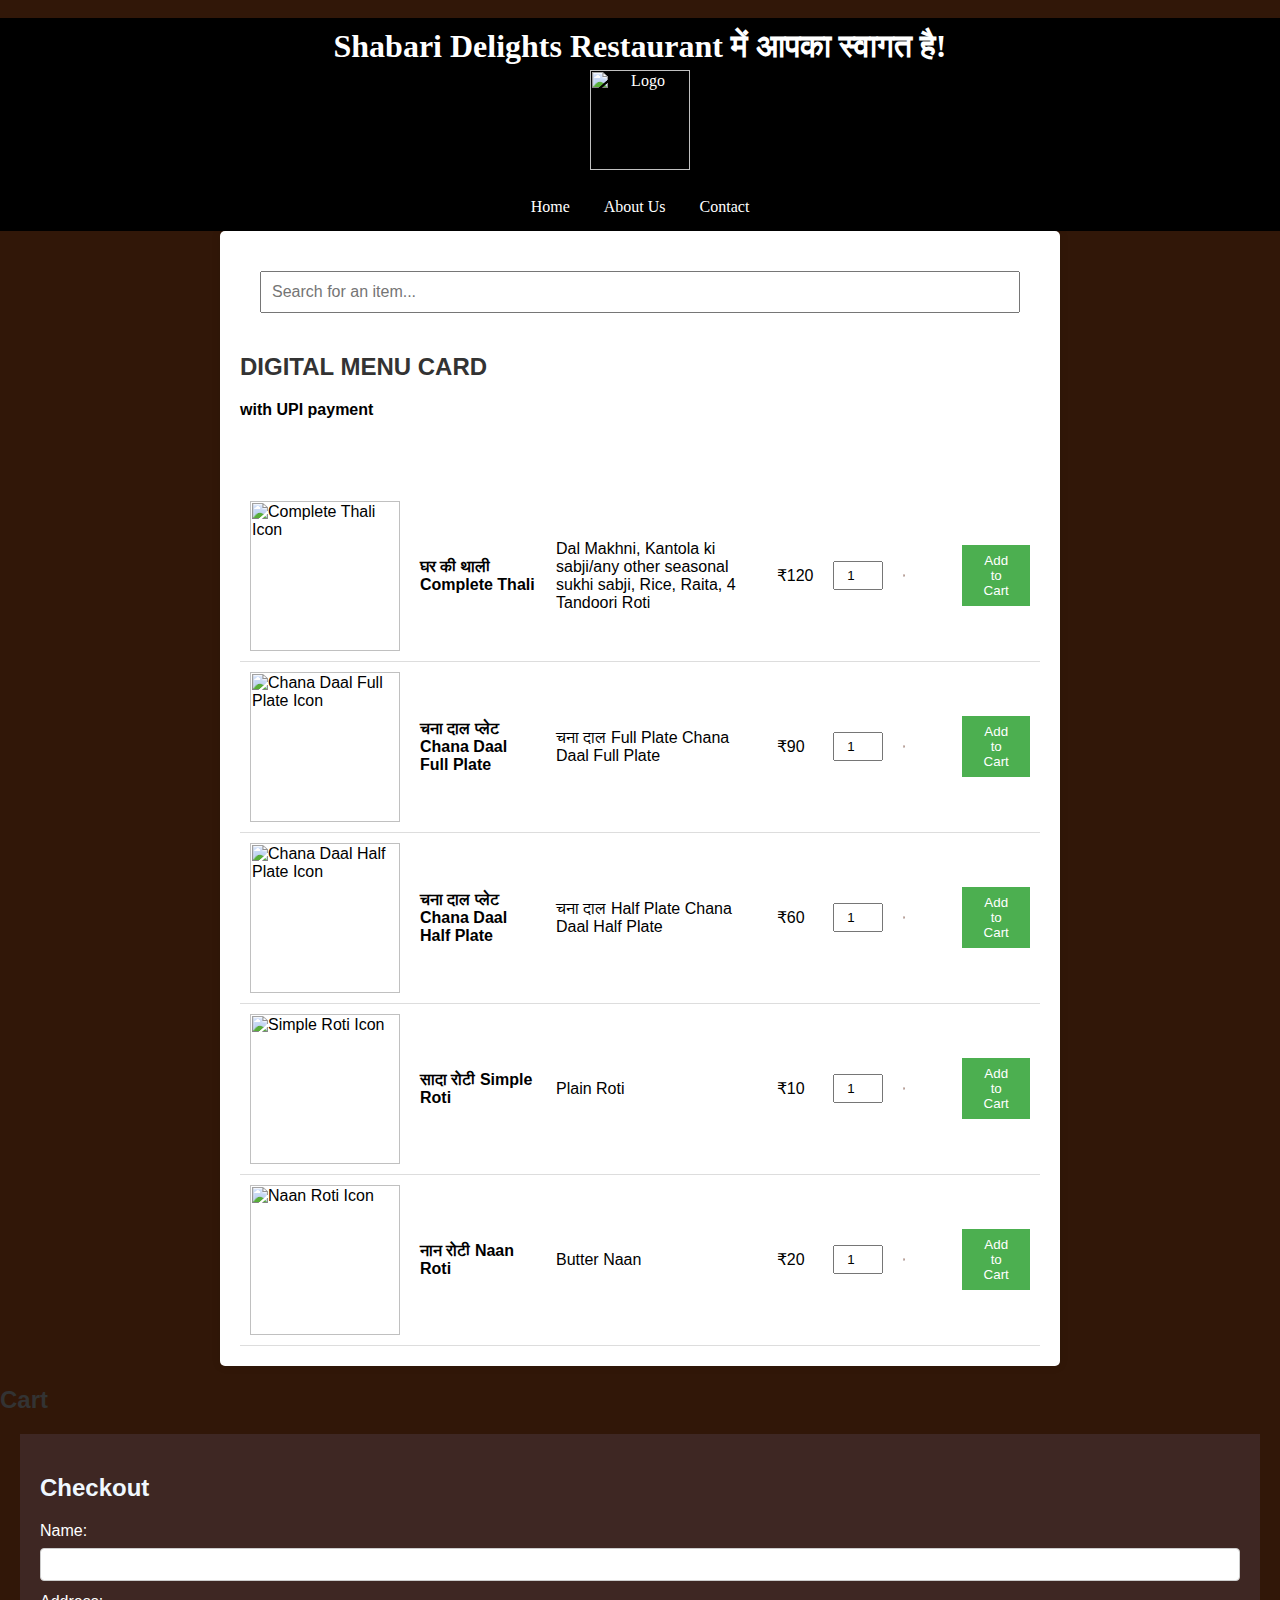
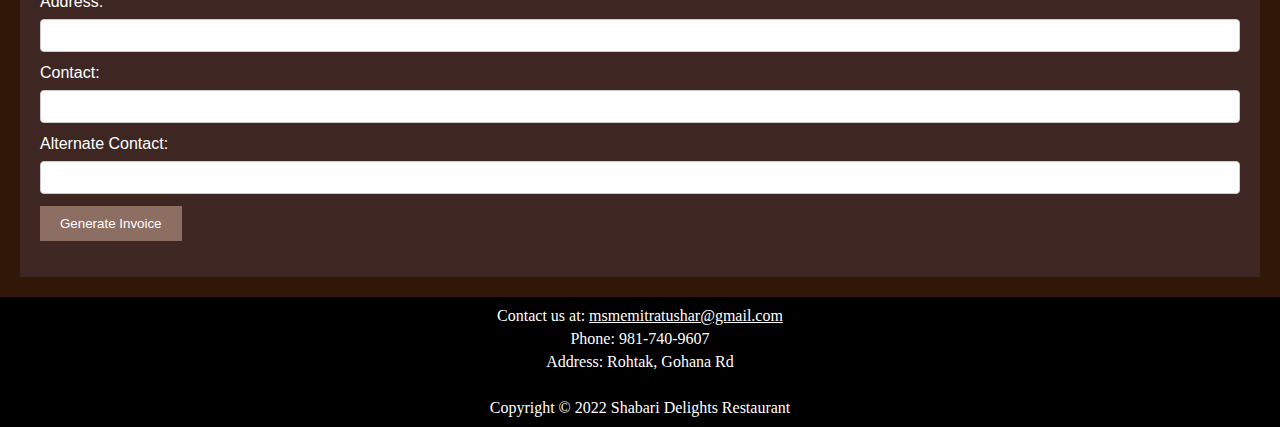
==== index.html @ 90973525 "18julyAF1" ====
<html lang="en">
<head>
    <meta charset="UTF-8">
    <meta name="viewport" content="width=device-width, initial-scale=1.0">
    <link rel="icon" type="image/png" href="images/logo.png" />
    <title>Shabari Delights Restaurant</title>
    <link rel="stylesheet" href="styles.css">
  
  
</head>
<body>
    <!-- Announcement bar
    <div class="announcement-bar">
        <div class="slider">
            <div class="slide"><a href="#cart" target="_blank"> 📢 Free delivery on Saturday! Buy now. 📌</a></div>
            <div class="slide"><a href="#today" target="_blank"> 📑 Pocket friendly Prices: Deal of the Day - click here! 📌</a></div>
            <div class="slide"><a href="about.html" target="_blank"> 🥇 Know about us by just clicking here! 📌</a></div>
        </div>
    </div> -->
<br>

    <!-- Header section -->
    <header id="header">
        <h1>Shabari Delights Restaurant में आपका स्वागत है!</h1>
        <img src="images/logo.png" width="100px" alt="Logo">
        <br><br>
        <nav>
            <a href="#home">Home</a>
            <a href="about.html">About Us</a>
            <a href="#footer">Contact</a>
        </nav>
    </header>

  <!-- Main content section -->
<div class="container" id="home">
  <!-- Search bar -->
  <input type="text" id="searchBar" placeholder="Search for an item..." oninput="filterItems()">
  
  <!-- Stationery Catalogue -->
  <h2>DIGITAL MENU CARD </h2>
  <p><b>with UPI payment</b></p>
  <table id="productTable">
    <div class="thead">
    <!-- <thead>
      <tr>
          <th>Icon</th>
          <th>Item Details</th>
          <th>Quantity & Add to Cart</th>
          <th>Cart Status</th>
      </tr> -->
  </thead>
</div>
<br><br>
      <tbody>
          <!-- Product 1 -->
          <tr class="product-item" data-name="Complete Thali" data-price="100" data-id="CT120">
              <td>
                  <img src="images/thali.png" alt="Complete Thali Icon" width="150" class="zoom" onclick="openModal('images/thali.png')">
              </td>
              <td><b>घर की थाली Complete Thali</b></td>
              <td>Dal Makhni, Kantola ki sabji/any other seasonal sukhi sabji, Rice, Raita, 4 Tandoori Roti</td>
              <td>₹120</td>
              <td class="quantity">
                  <input type="number" value="1" min="1">
              </td>
              
              <td class="cart-status" id="status-CT120"><img src="images/waiter.png" style="width: 5%;"> </td>
              <td>
                  <button onclick="addToCart('Complete Thali', 120, 'CT120')">Add to Cart</button>
                  
              </td>
             
              
          </tr>
          
          <!-- Product 2 -->
          <tr class="product-item" data-name="Chana Daal Full Plate" data-price="90" data-id="CDFP90">
              <td>
                  <img src="images/chnadaal.png" alt="Chana Daal Full Plate Icon" width="150" class="zoom" onclick="openModal('images/chnadaal.png')">
              </td>
              <td><b>चना दाल प्लेट Chana Daal Full Plate</b>
              <td>चना दाल Full Plate Chana Daal Full Plate</td>
             
              <td>₹90</td>
              <td class="quantity">
                  <input type="number" value="1" min="1">
              </td>
              <td class="cart-status" id="status-CDFP90"><img src="images/waiter.png" style="width: 5%;"></td>
              <td>
                  <button onclick="addToCart('Chana Daal Full Plate', 90, 'CDFP90')">Add to Cart</button>
              </td>
              
          </tr>
          
          <!-- Product 3 -->
          <tr class="product-item" data-name="Chana Daal Half Plate" data-price="60" data-id="CDHP60">
              <td>
                  <img src="images/halfchnadaal.png" alt="Chana Daal Half Plate Icon" width="150" class="zoom" onclick="openModal('images/halfchnadaal.png')">
              </td>
              <td><b>चना दाल प्लेट Chana Daal Half Plate</b>
              <td>चना दाल Half Plate Chana Daal Half Plate</td>
              
              <td>₹60</td>
              <td class="quantity">
                  <input type="number" value="1" min="1">
              </td>
              <td class="cart-status" id="status-CDHP60"><img src="images/waiter.png" style="width: 5%;"></td>
              <td>
                  <button onclick="addToCart('Chana Daal Half Plate', 60, 'CDHP60')">Add to Cart</button>
              </td>
              
          </tr>
          
          <!-- Product 4 -->
          <tr class="product-item" data-name="Simple Roti" data-price="10" data-id="SR10">
              <td>
                  <img src="images/roti.png" alt="Simple Roti Icon" width="150" class="zoom" onclick="openModal('images/roti.png')">
              </td>
              <td><b>सादा रोटी Simple Roti</b>
              
              <td>Plain Roti</td>
              <td>₹10</td>
              <td class="quantity">
                  <input type="number" value="1" min="1">
              </td>
              <td class="cart-status" id="status-SR10"><img src="images/waiter.png" style="width: 5%;"></td>
              <td>
                  <button onclick="addToCart('Simple Roti', 10, 'SR10')">Add to Cart</button>
              </td>
         
          </tr>
          
          <!-- Product 5 -->
          <tr class="product-item" data-name="Naan Roti" data-price="20" data-id="NR20">
              <td>
                  <img src="images/naanroti.png" alt="Naan Roti Icon" width="150" class="zoom" onclick="openModal('images/naanroti.png')">
              </td>
              <td><b>नान रोटी Naan Roti</b>
             
              <td>Butter Naan</td>
              <td>₹20</td>
              <td class="quantity">
                  <input type="number" value="1" min="1">
              </td>
              <td class="cart-status" id="status-NR20"><img src="images/waiter.png" style="width: 5%;"></td>
              <td>
                  <button onclick="addToCart('Naan Roti', 20, 'NR20')">Add to Cart</button>
              </td>
             
          </tr>
          
          <!-- Add more items here -->
      </tbody>
  </table>
</div>

<!-- The Modal -->
<div id="zoomModal" class="zoom-modal">
  <span class="close" onclick="closeModal()">&times;</span>
  <img class="zoom-modal-content" id="img01">
</div>

<!-- Cart section -->
<div id="cart">
  <h2>Cart</h2>
  <ul id="cartItems"></ul>
  <p id="cartMessage"></p>
</div>

<!-- Checkout form section -->
<div id="checkoutForm">
  <h2 style="color: aliceblue;">Checkout</h2>
  <form>
      <label for="name">Name:</label>
      <input type="text" id="name" required>
      <label for="address">Address:</label>
      <input type="text" id="address" required>
      <label for="contact">Contact:</label>
      <input type="text" id="contact" required>
      <label for="alternateContact">Alternate Contact:</label>
      <input type="text" id="alternateContact">
      <button type="button" onclick="generateInvoice()">Generate Invoice</button>
  </form>
</div>


    <!-- Footer section -->
    <footer id="footer">
       
        <p>Contact us at: <a href="mailto:msmemitratushar@gmail.com" style="color: white;">msmemitratushar@gmail.com</a></p>
        <p>Phone: 981-740-9607</p>
        <p>Address: Rohtak, Gohana Rd</p>
        <br>
        <p>Copyright &copy; 2022 Shabari Delights Restaurant</p>
    </footer>

    <!-- JavaScript file inclusion (if any) -->
    <script src="script.js"></script>
 
</body>
</html>
---- styles.css ----
/* Reset default margin and padding */
body, html {
    margin: 0;
    padding: 0;
    font-family: Arial, sans-serif;
    background-color: #311708; /* Light background color */
}

.container {
    max-width: 1200px;
    margin: 0 auto;
    padding: 20px;
    background-color: #fff; /* White background for content */
    box-shadow: 0 0 10px rgba(0, 0, 0, 0.1); /* Subtle box shadow for container */
}

h1, h2, h3 {
    color: #333; /* Dark text color */
}

/* Styling for the product list */
#productList {
    list-style-type: none;
    padding: 0;
    display: grid;
    grid-template-columns: repeat(auto-fit, minmax(250px, 1fr)); /* Responsive grid layout */
    gap: 20px;
}

      /* Search Bar */
      #searchBar {
        margin: 20px;
        padding: 10px;
        width: calc(100% - 40px);
        font-size: 16px;
        box-sizing: border-box;
    }
#productList li {
    background-color: #fff;
    padding: 20px;
    box-shadow: 0 0 5px rgba(0, 0, 0, 0.1);
    transition: transform 0.3s ease;
}

#productList li:hover {
    transform: translateY(-5px);
}

#productList li img {
    max-width: 100%;
    height: auto;
    margin-bottom: 10px;
}
.container {
    max-width: 800px;
    margin: 0 auto;
    padding: 20px;
}

#productTable {
    width: 100%;
    border-collapse: collapse;
    margin-top: 20px;
}

#productTable th, #productTable td {
    padding: 10px;
    text-align: left;
    border-bottom: 1px solid #ddd;
}

#productTable th {
    background-color: #f2f2f2;
}

#productTable input[type="number"] {
    width: 50px;
    padding: 5px;
    text-align: center;
}

#productTable button {
    padding: 8px 16px;
    background-color: #4CAF50;
    color: white;
    border: none;
    cursor: pointer;
}

#productTable button:hover {
    background-color: #45a049;
}
#productTable img {
    max-width: 100%;
    height: auto;
    transition: transform 0.3s ease;
    cursor: pointer;
}

#productTable img:hover {
    transform: scale(1.1); /* Adjust the scale factor as needed */
}



button {
    background-color: #007bff; /* Blue button color */
    color: #fff;
    border: none;
    padding: 10px 20px;
    cursor: pointer;
    transition: background-color 0.3s ease;
}

button:hover {
    background-color: #0056b3; /* Darker blue on hover */
}

/* Styling for the cart */
#cartItems {
    list-style-type: none;
    padding: 0;
}
.cart-status {
    color: green;
    font-weight: bold;
}

#cartItems li {
    background-color: #fff;
    padding: 10px;
    margin-bottom: 10px;
    box-shadow: 0 0 5px rgba(233, 229, 229, 0.1);
}

#cartMessage {
    font-style: italic;
    margin-top: 10px;
}

form {
    margin-top: 20px;
}

form label {
    display: block;
    margin-bottom: 5px;
}

form input[type="text"] {
    width: calc(100% - 12px); /* Adjust input width */
    padding: 8px;
    margin-bottom: 10px;
    border: 1px solid #ccc;
    border-radius: 4px;
}

form button {
    background-color: #28a745; /* Green button color */
}

form button:hover {
    background-color: #218838; /* Darker green on hover */
}

 /* Zoom Effect */
 .zoom {
    transition: transform 0.2s;
    cursor: pointer;
}

.zoom:hover {
    transform: scale(1.5);
}

.zoom-modal {
    display: none;
    position: fixed;
    z-index: 1;
    padding-top: 100px;
    left: 0;
    top: 0;
    width: 100%;
    height: 100%;
    overflow: auto;
    background-color: rgb(0,0,0);
    background-color: rgba(0,0,0,0.9);
}

.zoom-modal-content {
    margin: auto;
    display: block;
    width: 80%;
    max-width: 700px;
}

.zoom-modal-content:hover {
    transform: scale(1.5);
}

.close {
    position: absolute;
    top: 15px;
    right: 35px;
    color: #f1f1f1;
    font-size: 40px;
    font-weight: bold;
    transition: 0.3s;
}

.close:hover,
.close:focus {
    color: #bbb;
    text-decoration: none;
    cursor: pointer;
}
   /* Responsive Table */
      .table-container {
          width: 100%;
          overflow-x: auto;
          margin: 20px 0;
      }

@media (max-width: 768px) {
    nav {
        flex-direction: column;
        align-items: center;
        position: fixed;
        bottom: 0;
        left: 0;
        width: 100%;
        padding: 10px 0;
        background-color: #000000;
        z-index: 1000;
        text-align: center;
    }

    nav ul {
        flex-direction: row;
    }

    nav li {
        margin-right: 0;
        margin-bottom: 10px;
        color: #f0f0f0;
    }

    nav a {
        padding: 10px;
        color: #f0f0f0;
        
    }
   footer p {
        margin: 50px 40px;
        color: #ffffff;
        padding-bottom: 10px;
    }
}

main {
    margin: 20px 0 80px 0; /* Adjust bottom margin to ensure main content is not overlapped by nav */
}

/* Header, footer, and main styling */
header, footer {
    background-color: #000000;
    color: white;
    padding: 5px 10px;
    text-align: center;
    font-family: 'Gill Sans', 'Gill Sans MT' 
    
    
}

header h1, footer p {
    margin: 5px 0;
    
    color: #ffffff;
}

nav {
    margin: 10px 0;
}

nav a {
    color: white;
    margin: 0 15px;
    text-decoration: none;
}

nav a:hover {
    text-decoration: underline;
}

main {
    padding: 20px;
    background-color: #ffffff;
    border-radius: 5px;
    box-shadow: 0 0 10px rgba(0, 0, 0, 0.1);
    margin: 20px;
}

#about {
    margin: 20px 0;
}

.container {
    max-width: 800px;
    margin: 0 auto;
    padding: 20px;
    background-color: #ffffff;
    border-radius: 5px;
    box-shadow: 0 0 10px rgba(0, 0, 0, 0.1);
}

hr {
    border: 3px solid #004080;
    width: 90px;
    margin: 10px 0;
    text-align: center;
}
.logo{
    width: 100px;
    height: 100px;
    margin-top: 40px;
}
@media (max-width: 768px) {
    .logo {width: auto;
        height: auto;
        }
    }
    @media only screen and (max-width: 600px) {
        /* Adjust table header and cell widths */
        #productTable th, #productTable td {
            font-size: 12px;
            text-align: center;
        }
    
        /* Ensure table rows stack vertically */
        #productTable td, #productTable th {
            display: block;
            padding: 10px;
            border: none;
        }
        /* Default table styles */
#productTable {
    width: 100%;
    border-collapse: collapse;
    min-width: 300px; /* Adjust minimum width as needed */
}

#productTable th, #productTable td {
    border: 1px solid #ddd; /* Add border for better visibility */
    padding: 10px;
    text-align: center; /* Center align text in headers and cells */
}

/* Media Queries for Mobile */
@media only screen and (max-width: 600px) {
    /* Hide thead on mobile screens */
    .thead {
        display: none;
    }

    /* Display tr and th as block elements */
    #productTable tr {
        display: block;
        margin-bottom: 10px; /* Add spacing between table rows */
    }

    #productTable th, #productTable td {
        display: block;
        text-align: left; /* Adjust alignment for better readability */
    }

    /* Adjust individual th widths for clarity */
    #productTable th {
        width: 100%; /* Full width for each block th */
        background-color: #f2f2f2; /* Background color for header */
        font-weight: bold; /* Example styling for header */
        margin-bottom: 5px; /* Spacing between header cells */
        padding: 10px; /* Padding for header cells */
    }

    /* Style for td elements */
    #productTable td {
        width: 100%; /* Full width for each block td */
        border: 1px; /* Remove border from td elements */
        margin-bottom: 10px; /* Spacing between table data */
    }

    /* Ensure product images and buttons are appropriately sized */
    .product-item img {
        max-width: 100px; /* Adjust size as needed */
        height: auto;
        margin-bottom: 10px;
    }

    /* Style for item details */
    .product-item .item-details {
        margin-bottom: 10px;
        font-weight: bold; /* Example styling */
    }

    .product-item .quantity input {
        width: calc(100% - 20px);
        margin-bottom: 10px;
    }

    .product-item button {
        width: calc(100% - 20px);
        margin-bottom: 10px;
        background-color: #4CAF50;
        color: white;
        border: none;
        cursor: pointer;
        padding: 8px 16px;
    }

    /* Adjust padding and margins for better spacing */
    .product-item {
        margin-bottom: 20px;
    }

    /* Style for cart status */
    .cart-status {
        font-weight: bold;
        color: green;
    }
}
    
        /* Ensure product images and buttons are appropriately sized */
        .product-item img {
            max-width: 60px;
            height: auto;
            margin-right: 0;
            margin-bottom: 10px;
        }
    
        .product-item .item-details {
            text-align: left; /* Align text in details column */
            margin-bottom: 10px;
        }
    
        .product-item .quantity input {
            width: calc(100% - 20px);
            margin-right: 10px;
            margin-bottom: 10px;
        }
    
        .product-item button {
            width: calc(100% - 20px);
            margin-right: 10px;
            margin-bottom: 10px;
        }
    
        /* Adjust padding and margins for better spacing */
        .product-item {
            margin-bottom: 20px;
        }
    }
    #checkoutForm {
        background-color: #3e2723; /* Dark brown background color */
        color: #fff; /* White text color for contrast */
        padding: 20px; /* Padding for inner content */
        margin: 20px; /* Margin for spacing */
    }
    
    #checkoutForm h2 {
        font-size: 24px; /* Example: Larger font size for heading */
        margin-bottom: 20px; /* Bottom margin for spacing */
    }
    
    #checkoutForm form {
        margin-top: 10px; /* Top margin for form elements */
    }
    
    #checkoutForm label {
        display: block; /* Display labels as block for stacking */
        margin-bottom: 8px; /* Bottom margin for spacing between labels */
    }
    
    #checkoutForm input {
        width: 100%; /* Full width input fields */
        padding: 8px; /* Padding for input fields */
        margin-bottom: 12px; /* Bottom margin for spacing between inputs */
        box-sizing: border-box; /* Include padding in input width */
        border: 1px solid #ccc; /* Example: Light border for inputs */
    }
    
    #checkoutForm button {
        padding: 10px 20px; /* Padding for button */
        background-color: #8d6e63; /* Brownish button color */
        color: #fff; /* White text color for button */
        border: none; /* Remove default button border */
        cursor: pointer; /* Pointer cursor on hover */
    }
    
    #checkoutForm button:hover {
        background-color: #6d4c41; /* Darker brown on hover */
    }
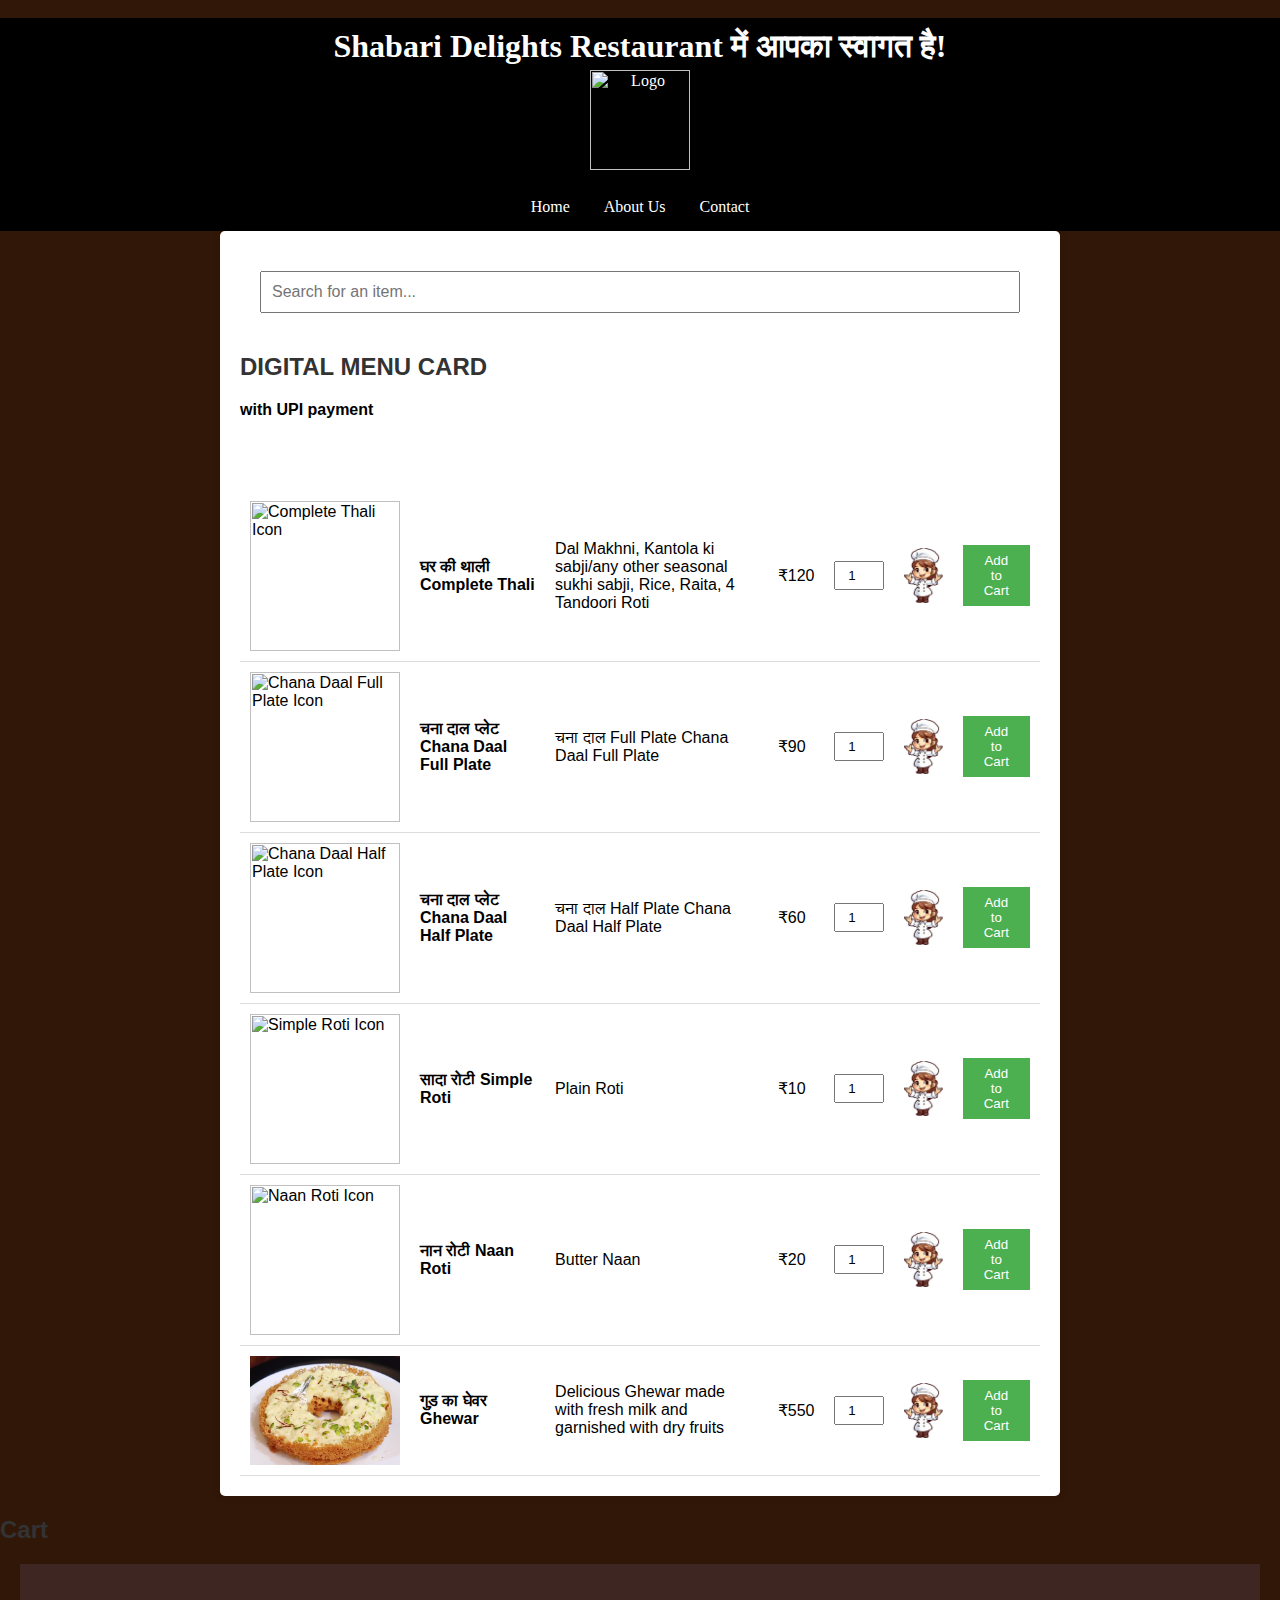
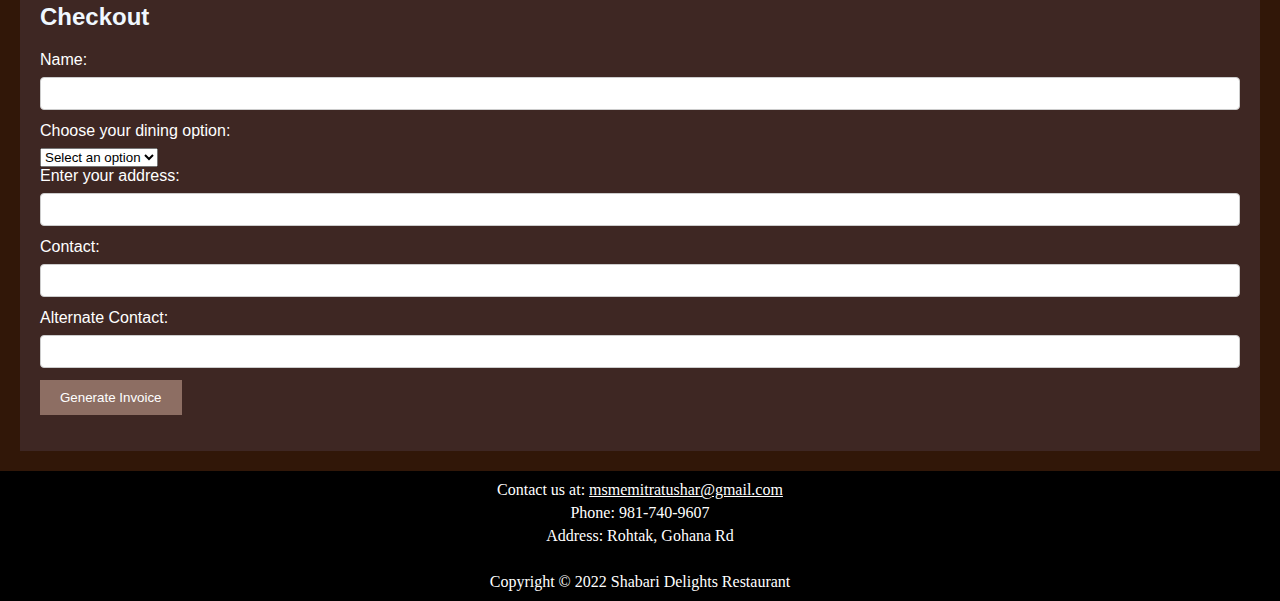
==== commit 30b785b9: "19july" ====
--- a/index.html
+++ b/index.html
@@ -64,7 +64,7 @@
                   <input type="number" value="1" min="1">
               </td>
               
-              <td class="cart-status" id="status-CT120"><img src="images/waiter.png" style="width: 5%;"> </td>
+              <td class="cart-status" id="status-CT120"><img src="images/waiter.png"  class="waiter"> </td>
               <td>
                   <button onclick="addToCart('Complete Thali', 120, 'CT120')">Add to Cart</button>
                   
@@ -85,7 +85,7 @@
               <td class="quantity">
                   <input type="number" value="1" min="1">
               </td>
-              <td class="cart-status" id="status-CDFP90"><img src="images/waiter.png" style="width: 5%;"></td>
+              <td class="cart-status" id="status-CDFP90"><img src="images/waiter.png" class="waiter"></td>
               <td>
                   <button onclick="addToCart('Chana Daal Full Plate', 90, 'CDFP90')">Add to Cart</button>
               </td>
@@ -104,7 +104,7 @@
               <td class="quantity">
                   <input type="number" value="1" min="1">
               </td>
-              <td class="cart-status" id="status-CDHP60"><img src="images/waiter.png" style="width: 5%;"></td>
+              <td class="cart-status" id="status-CDHP60"><img src="images/waiter.png" class="waiter"></td>
               <td>
                   <button onclick="addToCart('Chana Daal Half Plate', 60, 'CDHP60')">Add to Cart</button>
               </td>
@@ -123,7 +123,7 @@
               <td class="quantity">
                   <input type="number" value="1" min="1">
               </td>
-              <td class="cart-status" id="status-SR10"><img src="images/waiter.png" style="width: 5%;"></td>
+              <td class="cart-status" id="status-SR10"><img src="images/waiter.png" class="waiter"></td>
               <td>
                   <button onclick="addToCart('Simple Roti', 10, 'SR10')">Add to Cart</button>
               </td>
@@ -142,13 +142,29 @@
               <td class="quantity">
                   <input type="number" value="1" min="1">
               </td>
-              <td class="cart-status" id="status-NR20"><img src="images/waiter.png" style="width: 5%;"></td>
+              <td class="cart-status" id="status-NR20"><img src="images/waiter.png" class="waiter"></td>
               <td>
                   <button onclick="addToCart('Naan Roti', 20, 'NR20')">Add to Cart</button>
               </td>
              
           </tr>
-          
+          <!-- Product 6 -->
+<tr class="product-item" data-name="Ghewar" data-price="550" data-id="GHW550">
+    <td>
+        <img src="images/ghewar.png" alt="Ghewar Icon" width="150" class="zoom" onclick="openModal('images/ghewar.png')">
+    </td>
+    <td><b>गुड़ का घेवर Ghewar</b></td>
+    <td>Delicious Ghewar made with fresh milk and garnished with dry fruits</td>
+    <td>₹550</td>
+    <td class="quantity">
+        <input type="number" value="1" min="1">
+    </td>
+    <td class="cart-status" id="status-GHW550"><img src="images/waiter.png" class="waiter"> </td>
+    <td>
+        <button onclick="addToCart('Ghewar', 550, 'GHW550')">Add to Cart</button>
+    </td>
+</tr>
+
           <!-- Add more items here -->
       </tbody>
   </table>
@@ -173,8 +189,19 @@
   <form>
       <label for="name">Name:</label>
       <input type="text" id="name" required>
-      <label for="address">Address:</label>
-      <input type="text" id="address" required>
+      <div class="form-group">
+        <label for="diningOption">Choose your dining option:</label>
+        <select id="diningOption" onchange="showInputField()">
+            <option value="">Select an option</option>
+            <option value="package">Packaging</option>
+            <option value="eat">Eat here</option>
+        </select>
+    </div>
+    <div class="form-group hidden" id="responseGroup">
+        <label for="address" id="responseLabel">Enter your address:</label>
+        <input type="text" id="address" name="response" required>
+    </div>
+     
       <label for="contact">Contact:</label>
       <input type="text" id="contact" required>
       <label for="alternateContact">Alternate Contact:</label>
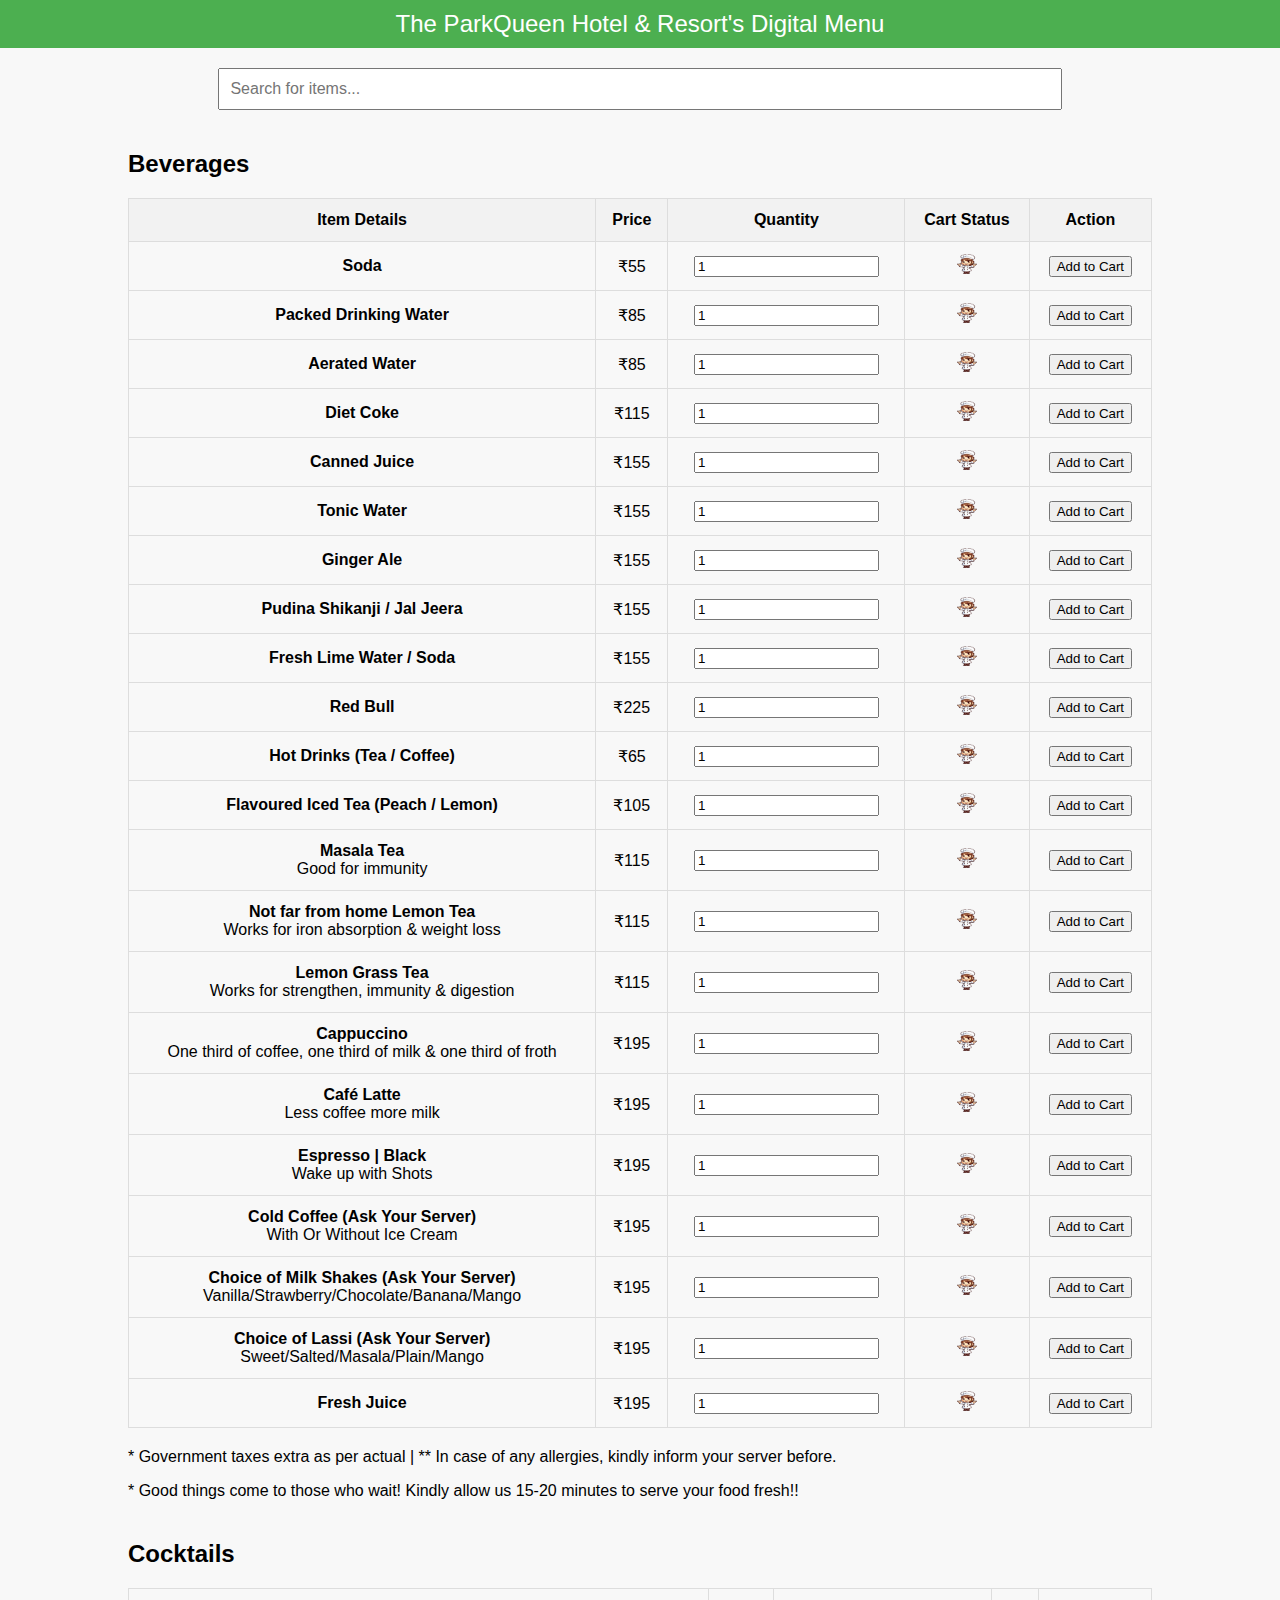
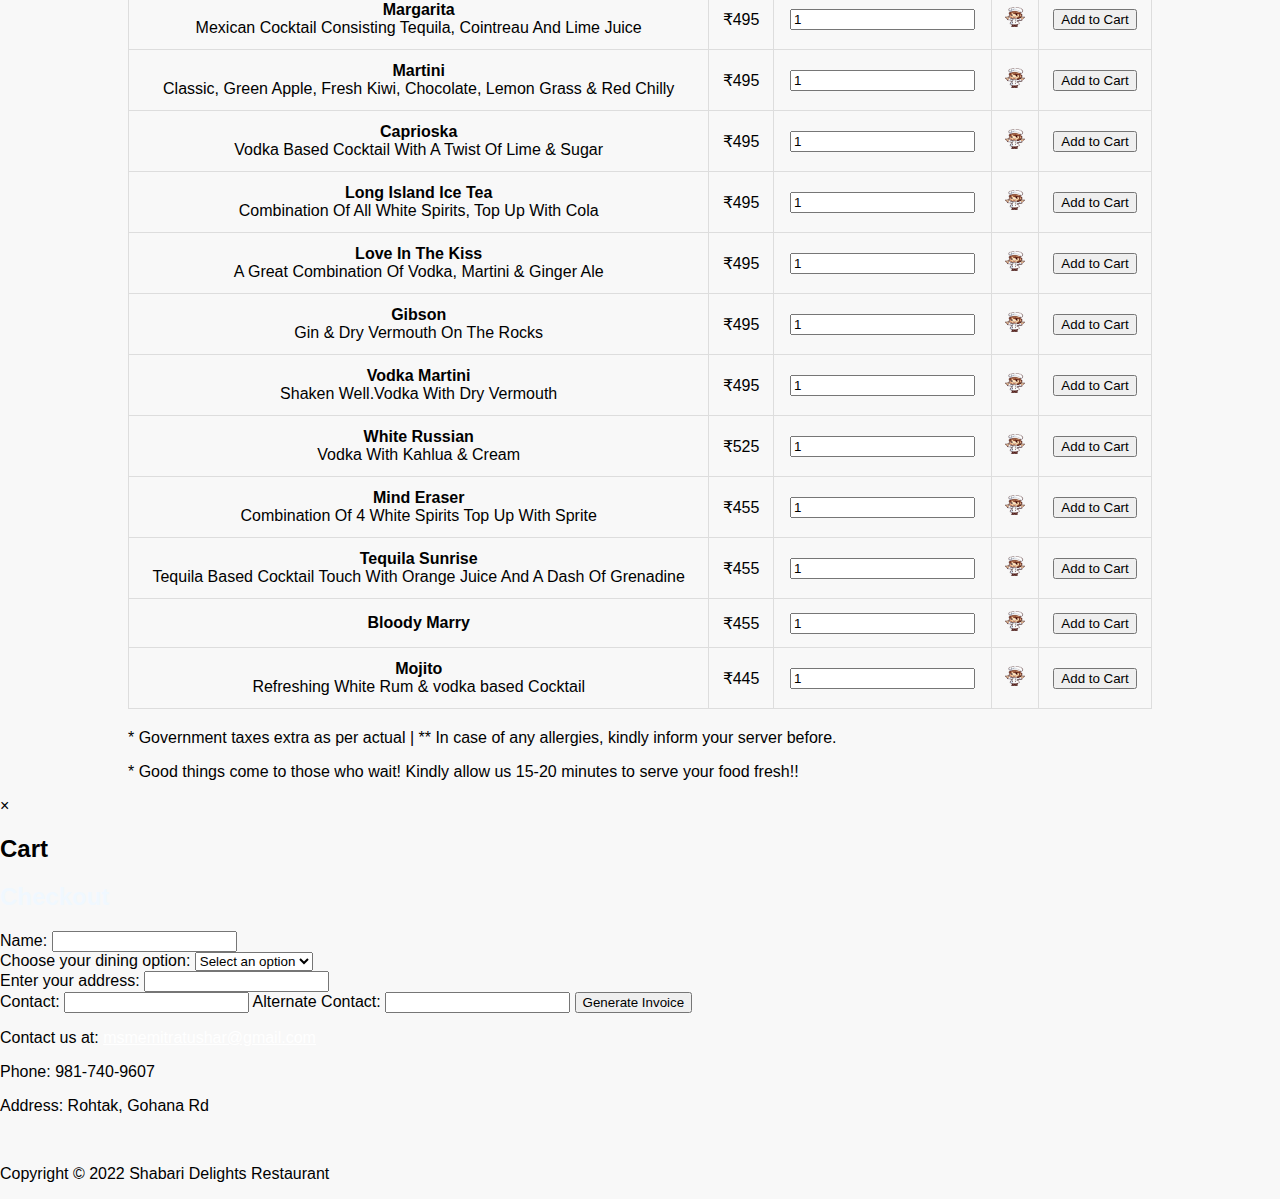
==== commit f0d1716f: "25july" ====
--- a/index.html
+++ b/index.html
@@ -1,228 +1,422 @@
+<!DOCTYPE html>
 <html lang="en">
 <head>
     <meta charset="UTF-8">
     <meta name="viewport" content="width=device-width, initial-scale=1.0">
-    <link rel="icon" type="image/png" href="images/logo.png" />
-    <title>Shabari Delights Restaurant</title>
-    <link rel="stylesheet" href="styles.css">
-  
-  
+    <title>Menu Card</title>
+    <style>
+        /* Add your CSS styles here */
+        body {
+            font-family: Arial, sans-serif;
+            background-color: #f8f8f8;
+            margin: 0;
+            padding: 0;
+        }
+        header {
+            background-color: #4CAF50;
+            color: white;
+            padding: 10px 0;
+            text-align: center;
+            font-size: 24px;
+        }
+        .container {
+            width: 80%;
+            margin: 0 auto;
+        }
+        .search-bar {
+            margin: 20px 0;
+            text-align: center;
+        }
+        .search-bar input {
+            padding: 10px;
+            width: 80%;
+            font-size: 16px;
+        }
+        section {
+            margin-top: 40px;
+        }
+        table {
+            width: 100%;
+            border-collapse: collapse;
+            margin: 20px 0;
+        }
+        th, td {
+            padding: 12px;
+            border: 1px solid #ddd;
+            text-align: center;
+        }
+        th {
+            background-color: #f2f2f2;
+        }
+        .product-item img.waiter {
+            width: 20px;
+            height: 20px;
+        }
+    </style>
+    <script>
+        // Add your JavaScript functions here
+        function addToCart(name, price, id) {
+            const quantityElement = document.querySelector(`[data-id='${id}'] .quantity input`);
+            const quantity = parseInt(quantityElement.value);
+            const statusElement = document.getElementById(`status-${id}`);
+            
+            if (quantity > 0) {
+                statusElement.innerHTML = `<img src="images/ok.png" class="waiter"> Added to Cart (${quantity})`;
+            } else {
+                statusElement.innerHTML = `<img src="images/waiter.png" class="waiter">`;
+            }
+        }
+
+        function searchItems() {
+            const input = document.getElementById('searchInput');
+            const filter = input.value.toLowerCase();
+            const items = document.querySelectorAll('.product-item');
+
+            items.forEach(item => {
+                const itemName = item.getAttribute('data-name').toLowerCase();
+                if (itemName.includes(filter)) {
+                    item.style.display = '';
+                } else {
+                    item.style.display = 'none';
+                }
+            });
+        }
+    </script>
 </head>
 <body>
-    <!-- Announcement bar
-    <div class="announcement-bar">
-        <div class="slider">
-            <div class="slide"><a href="#cart" target="_blank"> 📢 Free delivery on Saturday! Buy now. 📌</a></div>
-            <div class="slide"><a href="#today" target="_blank"> 📑 Pocket friendly Prices: Deal of the Day - click here! 📌</a></div>
-            <div class="slide"><a href="about.html" target="_blank"> 🥇 Know about us by just clicking here! 📌</a></div>
+    <header>
+        The ParkQueen Hotel & Resort's Digital Menu
+    </header>
+    <div class="container">
+        <div class="search-bar">
+            <input type="text" id="searchInput" onkeyup="searchItems()" placeholder="Search for items...">
         </div>
-    </div> -->
-<br>
+        <section id="beverages">
+            <h2>Beverages</h2>
+            <table id="beveragesTable">
+                <thead>
+                    <tr>
+                        <th>Item Details</th>
+                        <th>Price</th>
+                        <th>Quantity</th>
+                        <th>Cart Status</th>
+                        <th>Action</th>
+                    </tr>
+                </thead>
+                <tbody>
+                    <!-- Beverages Items -->
+                    <tr class="product-item" data-name="Soda" data-price="55" data-id="S55">
+                        <td><b>Soda</b></td>
+                        <td>₹55</td>
+                        <td class="quantity"><input type="number" value="1" min="1"></td>
+                        <td class="cart-status" id="status-S55"><img src="images/waiter.png" class="waiter"></td>
+                        <td><button onclick="addToCart('Soda', 55, 'S55')">Add to Cart</button></td>
+                    </tr>
+                    <tr class="product-item" data-name="Packed Drinking Water" data-price="85" data-id="PDW85">
+                        <td><b>Packed Drinking Water</b></td>
+                        <td>₹85</td>
+                        <td class="quantity"><input type="number" value="1" min="1"></td>
+                        <td class="cart-status" id="status-PDW85"><img src="images/waiter.png" class="waiter"></td>
+                        <td><button onclick="addToCart('Packed Drinking Water', 85, 'PDW85')">Add to Cart</button></td>
+                    </tr>
+                    <tr class="product-item" data-name="Aerated Water" data-price="85" data-id="AW85">
+                        <td><b>Aerated Water</b></td>
+                        <td>₹85</td>
+                        <td class="quantity"><input type="number" value="1" min="1"></td>
+                        <td class="cart-status" id="status-AW85"><img src="images/waiter.png" class="waiter"></td>
+                        <td><button onclick="addToCart('Aerated Water', 85, 'AW85')">Add to Cart</button></td>
+                    </tr>
+                    <tr class="product-item" data-name="Diet Coke" data-price="115" data-id="DC115">
+                        <td><b>Diet Coke</b></td>
+                        <td>₹115</td>
+                        <td class="quantity"><input type="number" value="1" min="1"></td>
+                        <td class="cart-status" id="status-DC115"><img src="images/waiter.png" class="waiter"></td>
+                        <td><button onclick="addToCart('Diet Coke', 115, 'DC115')">Add to Cart</button></td>
+                    </tr>
+                    <tr class="product-item" data-name="Canned Juice" data-price="155" data-id="CJ155">
+                        <td><b>Canned Juice</b></td>
+                        <td>₹155</td>
+                        <td class="quantity"><input type="number" value="1" min="1"></td>
+                        <td class="cart-status" id="status-CJ155"><img src="images/waiter.png" class="waiter"></td>
+                        <td><button onclick="addToCart('Canned Juice', 155, 'CJ155')">Add to Cart</button></td>
+                    </tr>
+                    <tr class="product-item" data-name="Tonic Water" data-price="155" data-id="TW155">
+                        <td><b>Tonic Water</b></td>
+                        <td>₹155</td>
+                        <td class="quantity"><input type="number" value="1" min="1"></td>
+                        <td class="cart-status" id="status-TW155"><img src="images/waiter.png" class="waiter"></td>
+                        <td><button onclick="addToCart('Tonic Water', 155, 'TW155')">Add to Cart</button></td>
+                    </tr>
+                    <tr class="product-item" data-name="Ginger Ale" data-price="155" data-id="GA155">
+                        <td><b>Ginger Ale</b></td>
+                        <td>₹155</td>
+                        <td class="quantity"><input type="number" value="1" min="1"></td>
+                        <td class="cart-status" id="status-GA155"><img src="images/waiter.png" class="waiter"></td>
+                        <td><button onclick="addToCart('Ginger Ale', 155, 'GA155')">Add to Cart</button></td>
+                    </tr>
+                    <tr class="product-item" data-name="Pudina Shikanji / Jal Jeera" data-price="155" data-id="PSJJ155">
+                        <td><b>Pudina Shikanji / Jal Jeera</b></td>
+                        <td>₹155</td>
+                        <td class="quantity"><input type="number" value="1" min="1"></td>
+                        <td class="cart-status" id="status-PSJJ155"><img src="images/waiter.png" class="waiter"></td>
+                        <td><button onclick="addToCart('Pudina Shikanji / Jal Jeera', 155, 'PSJJ155')">Add to Cart</button></td>
+                    </tr>
+                    <tr class="product-item" data-name="Fresh Lime Water / Soda" data-price="155" data-id="FLWS155">
+                        <td><b>Fresh Lime Water / Soda</b></td>
+                        <td>₹155</td>
+                        <td class="quantity"><input type="number" value="1" min="1"></td>
+                        <td class="cart-status" id="status-FLWS155"><img src="images/waiter.png" class="waiter"></td>
+                        <td><button onclick="addToCart('Fresh Lime Water / Soda', 155, 'FLWS155')">Add to Cart</button></td>
+                    </tr>
+                    <tr class="product-item" data-name="Red Bull" data-price="225" data-id="RB225">
+                        <td><b>Red Bull</b></td>
+                        <td>₹225</td>
+                        <td class="quantity"><input type="number" value="1" min="1"></td>
+                        <td class="cart-status" id="status-RB225"><img src="images/waiter.png" class="waiter"></td>
+                        <td><button onclick="addToCart('Red Bull', 225, 'RB225')">Add to Cart</button></td>
+                    </tr>
+                    <tr class="product-item" data-name="Hot Drinks (Tea / Coffee)" data-price="65" data-id="HDTC65">
+                        <td><b>Hot Drinks (Tea / Coffee)</b></td>
+                        <td>₹65</td>
+                        <td class="quantity"><input type="number" value="1" min="1"></td>
+                        <td class="cart-status" id="status-HDTC65"><img src="images/waiter.png" class="waiter"></td>
+                        <td><button onclick="addToCart('Hot Drinks (Tea / Coffee)', 65, 'HDTC65')">Add to Cart</button></td>
+                    </tr>
+                    <tr class="product-item" data-name="Flavoured Iced Tea (Peach / Lemon)" data-price="105" data-id="FITPL105">
+                        <td><b>Flavoured Iced Tea (Peach / Lemon)</b></td>
+                        <td>₹105</td>
+                        <td class="quantity"><input type="number" value="1" min="1"></td>
+                        <td class="cart-status" id="status-FITPL105"><img src="images/waiter.png" class="waiter"></td>
+                        <td><button onclick="addToCart('Flavoured Iced Tea (Peach / Lemon)', 105, 'FITPL105')">Add to Cart</button></td>
+                    </tr>
+                    <tr class="product-item" data-name="Masala Tea" data-price="115" data-id="MT115">
+                        <td><b>Masala Tea</b><br>Good for immunity</td>
+                        <td>₹115</td>
+                        <td class="quantity"><input type="number" value="1" min="1"></td>
+                        <td class="cart-status" id="status-MT115"><img src="images/waiter.png" class="waiter"></td>
+                        <td><button onclick="addToCart('Masala Tea', 115, 'MT115')">Add to Cart</button></td>
+                    </tr>
+                    <tr class="product-item" data-name="Not far from home Lemon Tea" data-price="115" data-id="NFH115">
+                        <td><b>Not far from home Lemon Tea</b><br>Works for iron absorption & weight loss</td>
+                        <td>₹115</td>
+                        <td class="quantity"><input type="number" value="1" min="1"></td>
+                        <td class="cart-status" id="status-NFH115"><img src="images/waiter.png" class="waiter"></td>
+                        <td><button onclick="addToCart('Not far from home Lemon Tea', 115, 'NFH115')">Add to Cart</button></td>
+                    </tr>
+                    <tr class="product-item" data-name="Lemon Grass Tea" data-price="115" data-id="LGT115">
+                        <td><b>Lemon Grass Tea</b><br>Works for strengthen, immunity & digestion</td>
+                        <td>₹115</td>
+                        <td class="quantity"><input type="number" value="1" min="1"></td>
+                        <td class="cart-status" id="status-LGT115"><img src="images/waiter.png" class="waiter"></td>
+                        <td><button onclick="addToCart('Lemon Grass Tea', 115, 'LGT115')">Add to Cart</button></td>
+                    </tr>
+                    <tr class="product-item" data-name="Cappuccino" data-price="195" data-id="C195">
+                        <td><b>Cappuccino</b><br>One third of coffee, one third of milk & one third of froth</td>
+                        <td>₹195</td>
+                        <td class="quantity"><input type="number" value="1" min="1"></td>
+                        <td class="cart-status" id="status-C195"><img src="images/waiter.png" class="waiter"></td>
+                        <td><button onclick="addToCart('Cappuccino', 195, 'C195')">Add to Cart</button></td>
+                    </tr>
+                    <tr class="product-item" data-name="Café Latte" data-price="195" data-id="CL195">
+                        <td><b>Café Latte</b><br>Less coffee more milk</td>
+                        <td>₹195</td>
+                        <td class="quantity"><input type="number" value="1" min="1"></td>
+                        <td class="cart-status" id="status-CL195"><img src="images/waiter.png" class="waiter"></td>
+                        <td><button onclick="addToCart('Café Latte', 195, 'CL195')">Add to Cart</button></td>
+                    </tr>
+                    <tr class="product-item" data-name="Espresso | Black" data-price="195" data-id="EB195">
+                        <td><b>Espresso | Black</b><br>Wake up with Shots</td>
+                        <td>₹195</td>
+                        <td class="quantity"><input type="number" value="1" min="1"></td>
+                        <td class="cart-status" id="status-EB195"><img src="images/waiter.png" class="waiter"></td>
+                        <td><button onclick="addToCart('Espresso | Black', 195, 'EB195')">Add to Cart</button></td>
+                    </tr>
+                    <tr class="product-item" data-name="Cold Coffee (Ask Your Server)" data-price="195" data-id="CCAYS195">
+                        <td><b>Cold Coffee (Ask Your Server)</b><br>With Or Without Ice Cream</td>
+                        <td>₹195</td>
+                        <td class="quantity"><input type="number" value="1" min="1"></td>
+                        <td class="cart-status" id="status-CCAYS195"><img src="images/waiter.png" class="waiter"></td>
+                        <td><button onclick="addToCart('Cold Coffee (Ask Your Server)', 195, 'CCAYS195')">Add to Cart</button></td>
+                    </tr>
+                    <tr class="product-item" data-name="Choice of Milk Shakes (Ask Your Server)" data-price="195" data-id="CMSAYS195">
+                        <td><b>Choice of Milk Shakes (Ask Your Server)</b><br>Vanilla/Strawberry/Chocolate/Banana/Mango</td>
+                        <td>₹195</td>
+                        <td class="quantity"><input type="number" value="1" min="1"></td>
+                        <td class="cart-status" id="status-CMSAYS195"><img src="images/waiter.png" class="waiter"></td>
+                        <td><button onclick="addToCart('Choice of Milk Shakes (Ask Your Server)', 195, 'CMSAYS195')">Add to Cart</button></td>
+                    </tr>
+                    <tr class="product-item" data-name="Choice of Lassi (Ask Your Server)" data-price="195" data-id="CLAYS195">
+                        <td><b>Choice of Lassi (Ask Your Server)</b><br>Sweet/Salted/Masala/Plain/Mango</td>
+                        <td>₹195</td>
+                        <td class="quantity"><input type="number" value="1" min="1"></td>
+                        <td class="cart-status" id="status-CLAYS195"><img src="images/waiter.png" class="waiter"></td>
+                        <td><button onclick="addToCart('Choice of Lassi (Ask Your Server)', 195, 'CLAYS195')">Add to Cart</button></td>
+                    </tr>
+                    <tr class="product-item" data-name="Fresh Juice" data-price="195" data-id="FJ195">
+                        <td><b>Fresh Juice</b></td>
+                        <td>₹195</td>
+                        <td class="quantity"><input type="number" value="1" min="1"></td>
+                        <td class="cart-status" id="status-FJ195"><img src="images/waiter.png" class="waiter"></td>
+                        <td><button onclick="addToCart('Fresh Juice', 195, 'FJ195')">Add to Cart</button></td>
+                    </tr>
+                    <!-- End of Beverages Items -->
+                </tbody>
+            </table>
+            <p>* Government taxes extra as per actual | ** In case of any allergies, kindly inform your server before.</p>
+            <p>* Good things come to those who wait! Kindly allow us 15-20 minutes to serve your food fresh!!</p>
+        </section>
+        <section id="cocktails">
+            <h2>Cocktails</h2>
+            <table class="menu-table">
+                <tbody>
+                    <tr class="product-item" data-name="Margarita" data-price="495" data-id="C_Margarita">
+                        <td><b>Margarita</b><br>Mexican Cocktail Consisting Tequila, Cointreau And Lime Juice</td>
+                        <td>₹495</td>
+                        <td class="quantity"><input type="number" value="1" min="1"></td>
+                        <td class="cart-status" id="status-C_Margarita"><img src="images/waiter.png" class="waiter"></td>
+                        <td><button onclick="addToCart('Margarita', 495, 'C_Margarita')">Add to Cart</button></td>
+                    </tr>
+                    <tr class="product-item" data-name="Martini" data-price="495" data-id="C_Martini">
+                        <td><b>Martini</b><br>Classic, Green Apple, Fresh Kiwi, Chocolate, Lemon Grass & Red Chilly</td>
+                        <td>₹495</td>
+                        <td class="quantity"><input type="number" value="1" min="1"></td>
+                        <td class="cart-status" id="status-C_Martini"><img src="images/waiter.png" class="waiter"></td>
+                        <td><button onclick="addToCart('Martini', 495, 'C_Martini')">Add to Cart</button></td>
+                    </tr>
+                    <tr class="product-item" data-name="Caprioska" data-price="495" data-id="C_Caprioska">
+                        <td><b>Caprioska</b><br>Vodka Based Cocktail With A Twist Of Lime & Sugar</td>
+                        <td>₹495</td>
+                        <td class="quantity"><input type="number" value="1" min="1"></td>
+                        <td class="cart-status" id="status-C_Caprioska"><img src="images/waiter.png" class="waiter"></td>
+                        <td><button onclick="addToCart('Caprioska', 495, 'C_Caprioska')">Add to Cart</button></td>
+                    </tr>
+                    <tr class="product-item" data-name="Long Island Ice Tea" data-price="495" data-id="C_LongIslandIceTea">
+                        <td><b>Long Island Ice Tea</b><br>Combination Of All White Spirits, Top Up With Cola</td>
+                        <td>₹495</td>
+                        <td class="quantity"><input type="number" value="1" min="1"></td>
+                        <td class="cart-status" id="status-C_LongIslandIceTea"><img src="images/waiter.png" class="waiter"></td>
+                        <td><button onclick="addToCart('Long Island Ice Tea', 495, 'C_LongIslandIceTea')">Add to Cart</button></td>
+                    </tr>
+                    <tr class="product-item" data-name="Love In The Kiss" data-price="495" data-id="C_LoveInTheKiss">
+                        <td><b>Love In The Kiss</b><br>A Great Combination Of Vodka, Martini & Ginger Ale</td>
+                        <td>₹495</td>
+                        <td class="quantity"><input type="number" value="1" min="1"></td>
+                        <td class="cart-status" id="status-C_LoveInTheKiss"><img src="images/waiter.png" class="waiter"></td>
+                        <td><button onclick="addToCart('Love In The Kiss', 495, 'C_LoveInTheKiss')">Add to Cart</button></td>
+                    </tr>
+                    <tr class="product-item" data-name="Gibson" data-price="495" data-id="C_Gibson">
+                        <td><b>Gibson</b><br>Gin & Dry Vermouth On The Rocks</td>
+                        <td>₹495</td>
+                        <td class="quantity"><input type="number" value="1" min="1"></td>
+                        <td class="cart-status" id="status-C_Gibson"><img src="images/waiter.png" class="waiter"></td>
+                        <td><button onclick="addToCart('Gibson', 495, 'C_Gibson')">Add to Cart</button></td>
+                    </tr>
+                    <tr class="product-item" data-name="Vodka Martini" data-price="495" data-id="C_VodkaMartini">
+                        <td><b>Vodka Martini</b><br>Shaken Well.Vodka With Dry Vermouth</td>
+                        <td>₹495</td>
+                        <td class="quantity"><input type="number" value="1" min="1"></td>
+                        <td class="cart-status" id="status-C_VodkaMartini"><img src="images/waiter.png" class="waiter"></td>
+                        <td><button onclick="addToCart('Vodka Martini', 495, 'C_VodkaMartini')">Add to Cart</button></td>
+                    </tr>
+                    <tr class="product-item" data-name="White Russian" data-price="525" data-id="C_WhiteRussian">
+                        <td><b>White Russian</b><br>Vodka With Kahlua & Cream</td>
+                        <td>₹525</td>
+                        <td class="quantity"><input type="number" value="1" min="1"></td>
+                        <td class="cart-status" id="status-C_WhiteRussian"><img src="images/waiter.png" class="waiter"></td>
+                        <td><button onclick="addToCart('White Russian', 525, 'C_WhiteRussian')">Add to Cart</button></td>
+                    </tr>
+                    <tr class="product-item" data-name="Mind Eraser" data-price="455" data-id="C_MindEraser">
+                        <td><b>Mind Eraser</b><br>Combination Of 4 White Spirits Top Up With Sprite</td>
+                        <td>₹455</td>
+                        <td class="quantity"><input type="number" value="1" min="1"></td>
+                        <td class="cart-status" id="status-C_MindEraser"><img src="images/waiter.png" class="waiter"></td>
+                        <td><button onclick="addToCart('Mind Eraser', 455, 'C_MindEraser')">Add to Cart</button></td>
+                    </tr>
+                    <tr class="product-item" data-name="Tequila Sunrise" data-price="455" data-id="C_TequilaSunrise">
+                        <td><b>Tequila Sunrise</b><br>Tequila Based Cocktail Touch With Orange Juice And A Dash Of Grenadine</td>
+                        <td>₹455</td>
+                        <td class="quantity"><input type="number" value="1" min="1"></td>
+                        <td class="cart-status" id="status-C_TequilaSunrise"><img src="images/waiter.png" class="waiter"></td>
+                        <td><button onclick="addToCart('Tequila Sunrise', 455, 'C_TequilaSunrise')">Add to Cart</button></td>
+                    </tr>
+                    <tr class="product-item" data-name="Bloody Marry" data-price="455" data-id="C_BloodyMarry">
+                        <td><b>Bloody Marry</b></td>
+                        <td>₹455</td>
+                        <td class="quantity"><input type="number" value="1" min="1"></td>
+                        <td class="cart-status" id="status-C_BloodyMarry"><img src="images/waiter.png" class="waiter"></td>
+                        <td><button onclick="addToCart('Bloody Marry', 455, 'C_BloodyMarry')">Add to Cart</button></td>
+                    </tr>
+                    <tr class="product-item" data-name="Mojito" data-price="445" data-id="C_Mojito">
+                        <td><b>Mojito</b><br>Refreshing White Rum & vodka based Cocktail</td>
+                        <td>₹445</td>
+                        <td class="quantity"><input type="number" value="1" min="1"></td>
+                        <td class="cart-status" id="status-C_Mojito"><img src="images/waiter.png" class="waiter"></td>
+                        <td><button onclick="addToCart('Mojito', 445, 'C_Mojito')">Add to Cart</button></td>
+                    </tr>
+                </tbody>
+            </table>
+        </section>
 
-    <!-- Header section -->
-    <header id="header">
-        <h1>Shabari Delights Restaurant में आपका स्वागत है!</h1>
-        <img src="images/logo.png" width="100px" alt="Logo">
-        <br><br>
-        <nav>
-            <a href="#home">Home</a>
-            <a href="about.html">About Us</a>
-            <a href="#footer">Contact</a>
-        </nav>
-    </header>
-
-  <!-- Main content section -->
-<div class="container" id="home">
-  <!-- Search bar -->
-  <input type="text" id="searchBar" placeholder="Search for an item..." oninput="filterItems()">
-  
-  <!-- Stationery Catalogue -->
-  <h2>DIGITAL MENU CARD </h2>
-  <p><b>with UPI payment</b></p>
-  <table id="productTable">
-    <div class="thead">
-    <!-- <thead>
-      <tr>
-          <th>Icon</th>
-          <th>Item Details</th>
-          <th>Quantity & Add to Cart</th>
-          <th>Cart Status</th>
-      </tr> -->
-  </thead>
+<p>* Government taxes extra as per actual | ** In case of any allergies, kindly inform your server before.</p>
+<p>* Good things come to those who wait! Kindly allow us 15-20 minutes to serve your food fresh!!</p>
+</section>
 </div>
-<br><br>
-      <tbody>
-          <!-- Product 1 -->
-          <tr class="product-item" data-name="Complete Thali" data-price="100" data-id="CT120">
-              <td>
-                  <img src="images/thali.png" alt="Complete Thali Icon" width="150" class="zoom" onclick="openModal('images/thali.png')">
-              </td>
-              <td><b>घर की थाली Complete Thali</b></td>
-              <td>Dal Makhni, Kantola ki sabji/any other seasonal sukhi sabji, Rice, Raita, 4 Tandoori Roti</td>
-              <td>₹120</td>
-              <td class="quantity">
-                  <input type="number" value="1" min="1">
-              </td>
-              
-              <td class="cart-status" id="status-CT120"><img src="images/waiter.png"  class="waiter"> </td>
-              <td>
-                  <button onclick="addToCart('Complete Thali', 120, 'CT120')">Add to Cart</button>
-                  
-              </td>
-             
-              
-          </tr>
-          
-          <!-- Product 2 -->
-          <tr class="product-item" data-name="Chana Daal Full Plate" data-price="90" data-id="CDFP90">
-              <td>
-                  <img src="images/chnadaal.png" alt="Chana Daal Full Plate Icon" width="150" class="zoom" onclick="openModal('images/chnadaal.png')">
-              </td>
-              <td><b>चना दाल प्लेट Chana Daal Full Plate</b>
-              <td>चना दाल Full Plate Chana Daal Full Plate</td>
-             
-              <td>₹90</td>
-              <td class="quantity">
-                  <input type="number" value="1" min="1">
-              </td>
-              <td class="cart-status" id="status-CDFP90"><img src="images/waiter.png" class="waiter"></td>
-              <td>
-                  <button onclick="addToCart('Chana Daal Full Plate', 90, 'CDFP90')">Add to Cart</button>
-              </td>
-              
-          </tr>
-          
-          <!-- Product 3 -->
-          <tr class="product-item" data-name="Chana Daal Half Plate" data-price="60" data-id="CDHP60">
-              <td>
-                  <img src="images/halfchnadaal.png" alt="Chana Daal Half Plate Icon" width="150" class="zoom" onclick="openModal('images/halfchnadaal.png')">
-              </td>
-              <td><b>चना दाल प्लेट Chana Daal Half Plate</b>
-              <td>चना दाल Half Plate Chana Daal Half Plate</td>
-              
-              <td>₹60</td>
-              <td class="quantity">
-                  <input type="number" value="1" min="1">
-              </td>
-              <td class="cart-status" id="status-CDHP60"><img src="images/waiter.png" class="waiter"></td>
-              <td>
-                  <button onclick="addToCart('Chana Daal Half Plate', 60, 'CDHP60')">Add to Cart</button>
-              </td>
-              
-          </tr>
-          
-          <!-- Product 4 -->
-          <tr class="product-item" data-name="Simple Roti" data-price="10" data-id="SR10">
-              <td>
-                  <img src="images/roti.png" alt="Simple Roti Icon" width="150" class="zoom" onclick="openModal('images/roti.png')">
-              </td>
-              <td><b>सादा रोटी Simple Roti</b>
-              
-              <td>Plain Roti</td>
-              <td>₹10</td>
-              <td class="quantity">
-                  <input type="number" value="1" min="1">
-              </td>
-              <td class="cart-status" id="status-SR10"><img src="images/waiter.png" class="waiter"></td>
-              <td>
-                  <button onclick="addToCart('Simple Roti', 10, 'SR10')">Add to Cart</button>
-              </td>
-         
-          </tr>
-          
-          <!-- Product 5 -->
-          <tr class="product-item" data-name="Naan Roti" data-price="20" data-id="NR20">
-              <td>
-                  <img src="images/naanroti.png" alt="Naan Roti Icon" width="150" class="zoom" onclick="openModal('images/naanroti.png')">
-              </td>
-              <td><b>नान रोटी Naan Roti</b>
-             
-              <td>Butter Naan</td>
-              <td>₹20</td>
-              <td class="quantity">
-                  <input type="number" value="1" min="1">
-              </td>
-              <td class="cart-status" id="status-NR20"><img src="images/waiter.png" class="waiter"></td>
-              <td>
-                  <button onclick="addToCart('Naan Roti', 20, 'NR20')">Add to Cart</button>
-              </td>
-             
-          </tr>
-          <!-- Product 6 -->
-<tr class="product-item" data-name="Ghewar" data-price="550" data-id="GHW550">
-    <td>
-        <img src="images/ghewar.png" alt="Ghewar Icon" width="150" class="zoom" onclick="openModal('images/ghewar.png')">
-    </td>
-    <td><b>गुड़ का घेवर Ghewar</b></td>
-    <td>Delicious Ghewar made with fresh milk and garnished with dry fruits</td>
-    <td>₹550</td>
-    <td class="quantity">
-        <input type="number" value="1" min="1">
-    </td>
-    <td class="cart-status" id="status-GHW550"><img src="images/waiter.png" class="waiter"> </td>
-    <td>
-        <button onclick="addToCart('Ghewar', 550, 'GHW550')">Add to Cart</button>
-    </td>
-</tr>
-
-          <!-- Add more items here -->
-      </tbody>
-  </table>
-</div>
-
 <!-- The Modal -->
 <div id="zoomModal" class="zoom-modal">
-  <span class="close" onclick="closeModal()">&times;</span>
-  <img class="zoom-modal-content" id="img01">
-</div>
-
-<!-- Cart section -->
-<div id="cart">
-  <h2>Cart</h2>
-  <ul id="cartItems"></ul>
-  <p id="cartMessage"></p>
-</div>
-
-<!-- Checkout form section -->
-<div id="checkoutForm">
-  <h2 style="color: aliceblue;">Checkout</h2>
-  <form>
-      <label for="name">Name:</label>
-      <input type="text" id="name" required>
-      <div class="form-group">
-        <label for="diningOption">Choose your dining option:</label>
-        <select id="diningOption" onchange="showInputField()">
-            <option value="">Select an option</option>
-            <option value="package">Packaging</option>
-            <option value="eat">Eat here</option>
-        </select>
-    </div>
-    <div class="form-group hidden" id="responseGroup">
-        <label for="address" id="responseLabel">Enter your address:</label>
-        <input type="text" id="address" name="response" required>
-    </div>
-     
-      <label for="contact">Contact:</label>
-      <input type="text" id="contact" required>
-      <label for="alternateContact">Alternate Contact:</label>
-      <input type="text" id="alternateContact">
-      <button type="button" onclick="generateInvoice()">Generate Invoice</button>
-  </form>
-</div>
-
-
-    <!-- Footer section -->
-    <footer id="footer">
+    <span class="close" onclick="closeModal()">&times;</span>
+    <img class="zoom-modal-content" id="img01">
+  </div>
+  
+  <!-- Cart section -->
+  <div id="cart">
+    <h2>Cart</h2>
+    <ul id="cartItems"></ul>
+    <p id="cartMessage"></p>
+  </div>
+  
+  <!-- Checkout form section -->
+  <div id="checkoutForm">
+    <h2 style="color: aliceblue;">Checkout</h2>
+    <form>
+        <label for="name">Name:</label>
+        <input type="text" id="name" required>
+        <div class="form-group">
+          <label for="diningOption">Choose your dining option:</label>
+          <select id="diningOption" onchange="showInputField()">
+              <option value="">Select an option</option>
+              <option value="package">Packaging</option>
+              <option value="eat">Eat here</option>
+          </select>
+      </div>
+      <div class="form-group hidden" id="responseGroup">
+          <label for="address" id="responseLabel">Enter your address:</label>
+          <input type="text" id="address" name="response" required>
+      </div>
        
-        <p>Contact us at: <a href="mailto:msmemitratushar@gmail.com" style="color: white;">msmemitratushar@gmail.com</a></p>
-        <p>Phone: 981-740-9607</p>
-        <p>Address: Rohtak, Gohana Rd</p>
-        <br>
-        <p>Copyright &copy; 2022 Shabari Delights Restaurant</p>
-    </footer>
-
-    <!-- JavaScript file inclusion (if any) -->
-    <script src="script.js"></script>
- 
+        <label for="contact">Contact:</label>
+        <input type="text" id="contact" required>
+        <label for="alternateContact">Alternate Contact:</label>
+        <input type="text" id="alternateContact">
+        <button type="button" onclick="generateInvoice()">Generate Invoice</button>
+    </form>
+  </div>
+  
+  
+      <!-- Footer section -->
+      <footer id="footer">
+         
+          <p>Contact us at: <a href="mailto:msmemitratushar@gmail.com" style="color: white;">msmemitratushar@gmail.com</a></p>
+          <p>Phone: 981-740-9607</p>
+          <p>Address: Rohtak, Gohana Rd</p>
+          <br>
+          <p>Copyright &copy; 2022 Shabari Delights Restaurant</p>
+      </footer>
+  
+      <!-- JavaScript file inclusion (if any) -->
+      <script src="script.js"></script>
+   
+  </body>
+  </html>
+  
 </body>
 </html>
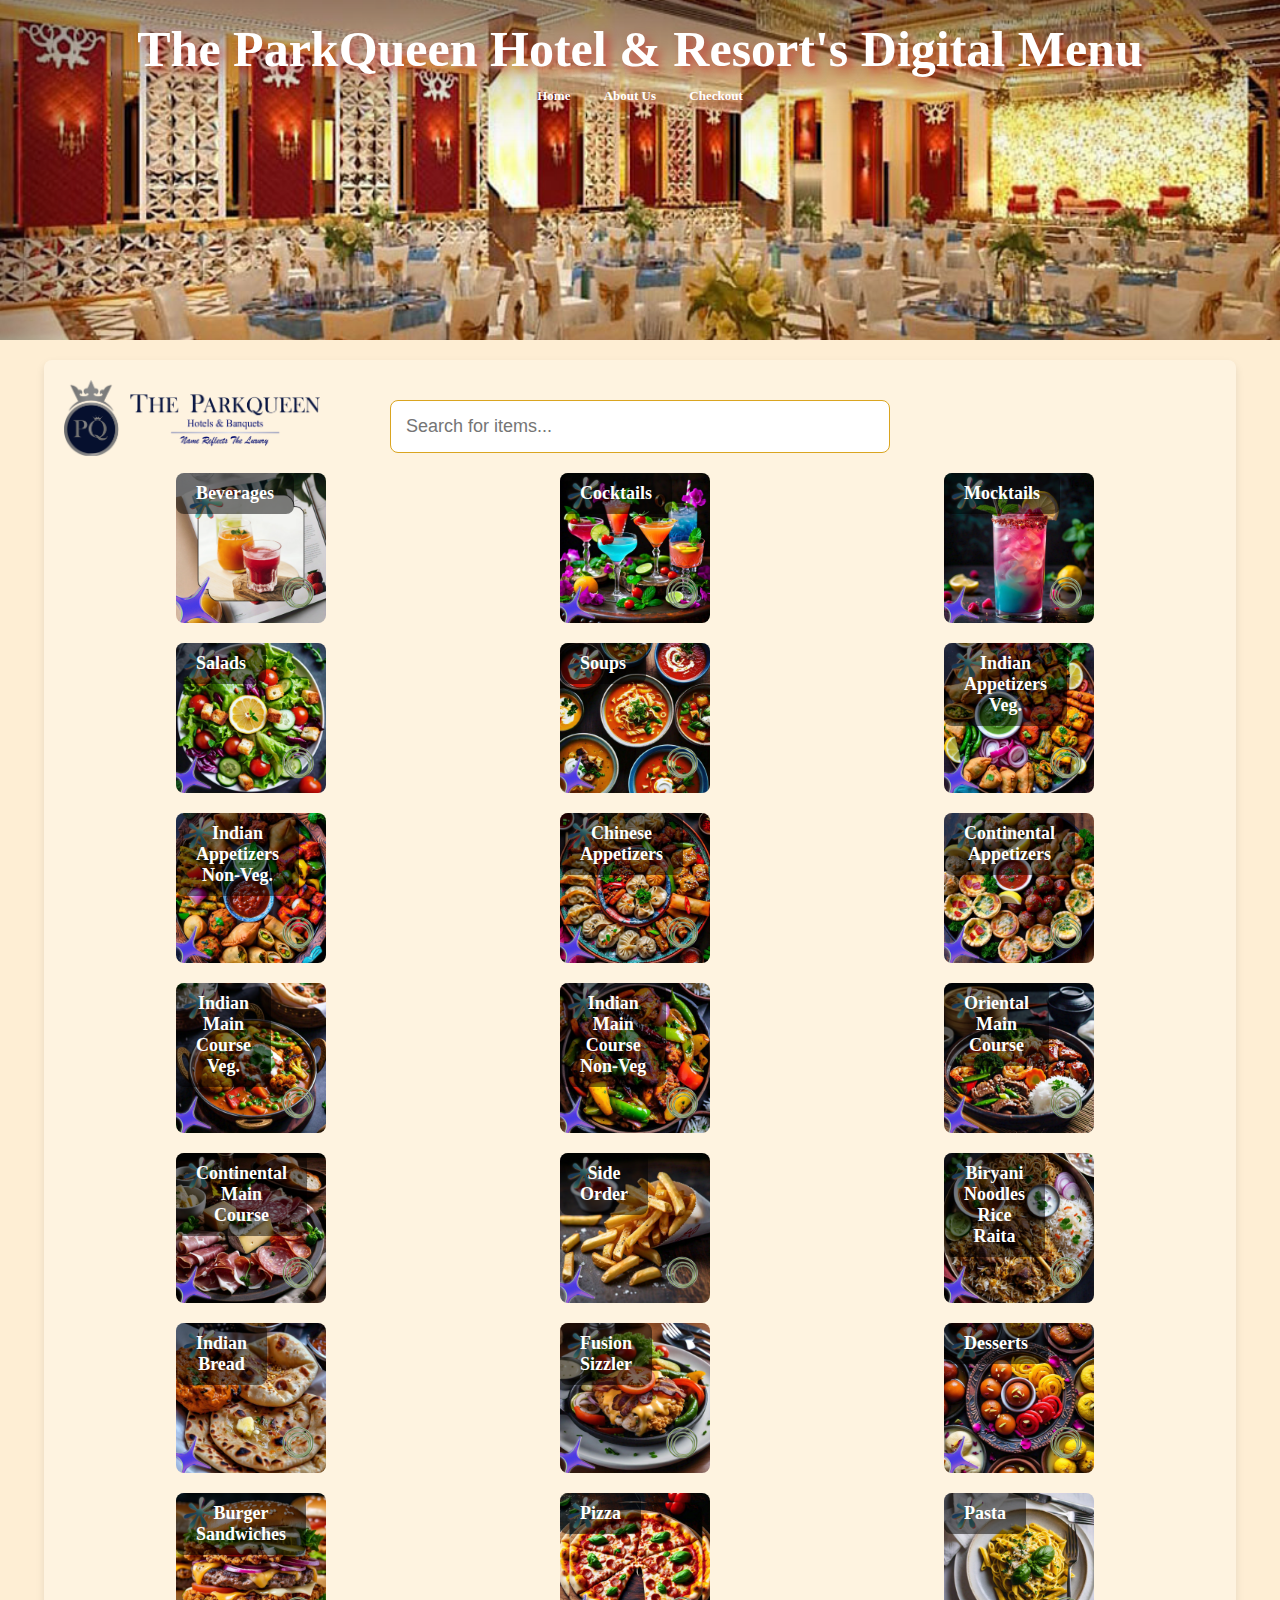
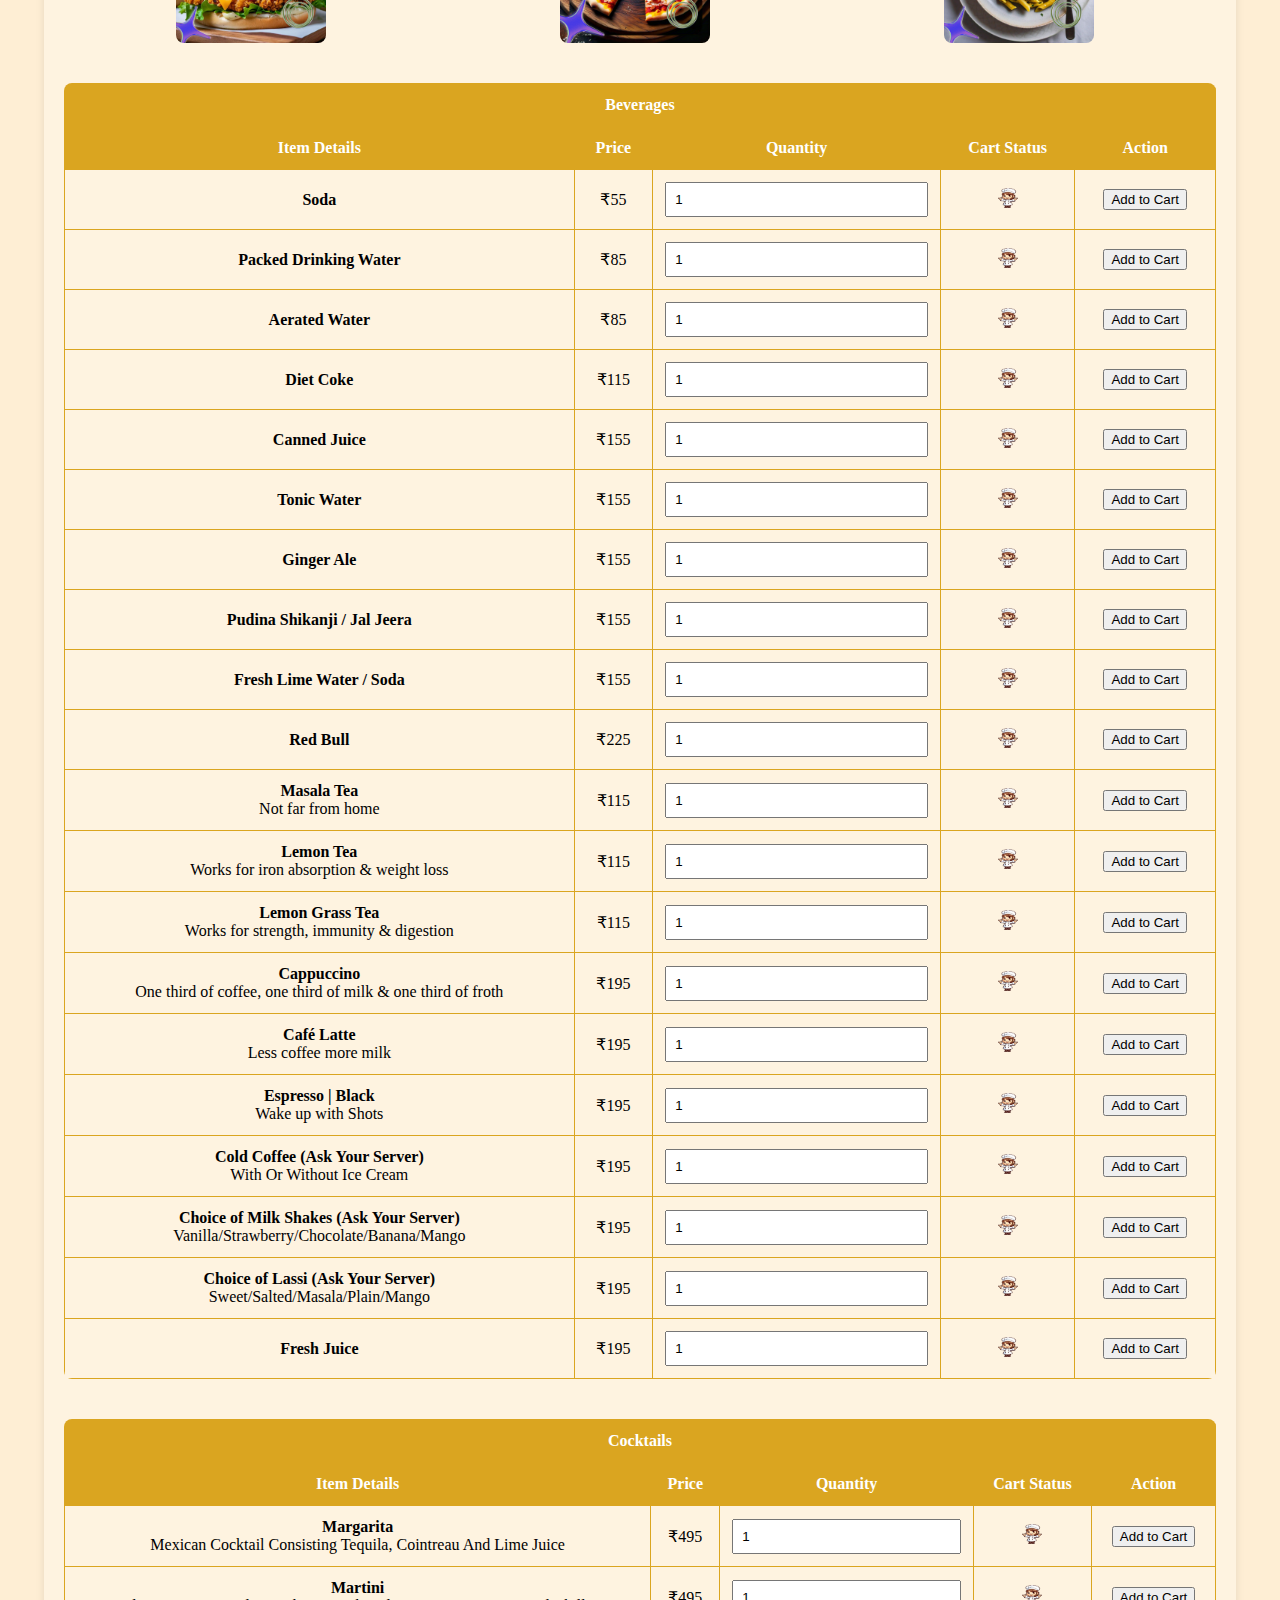
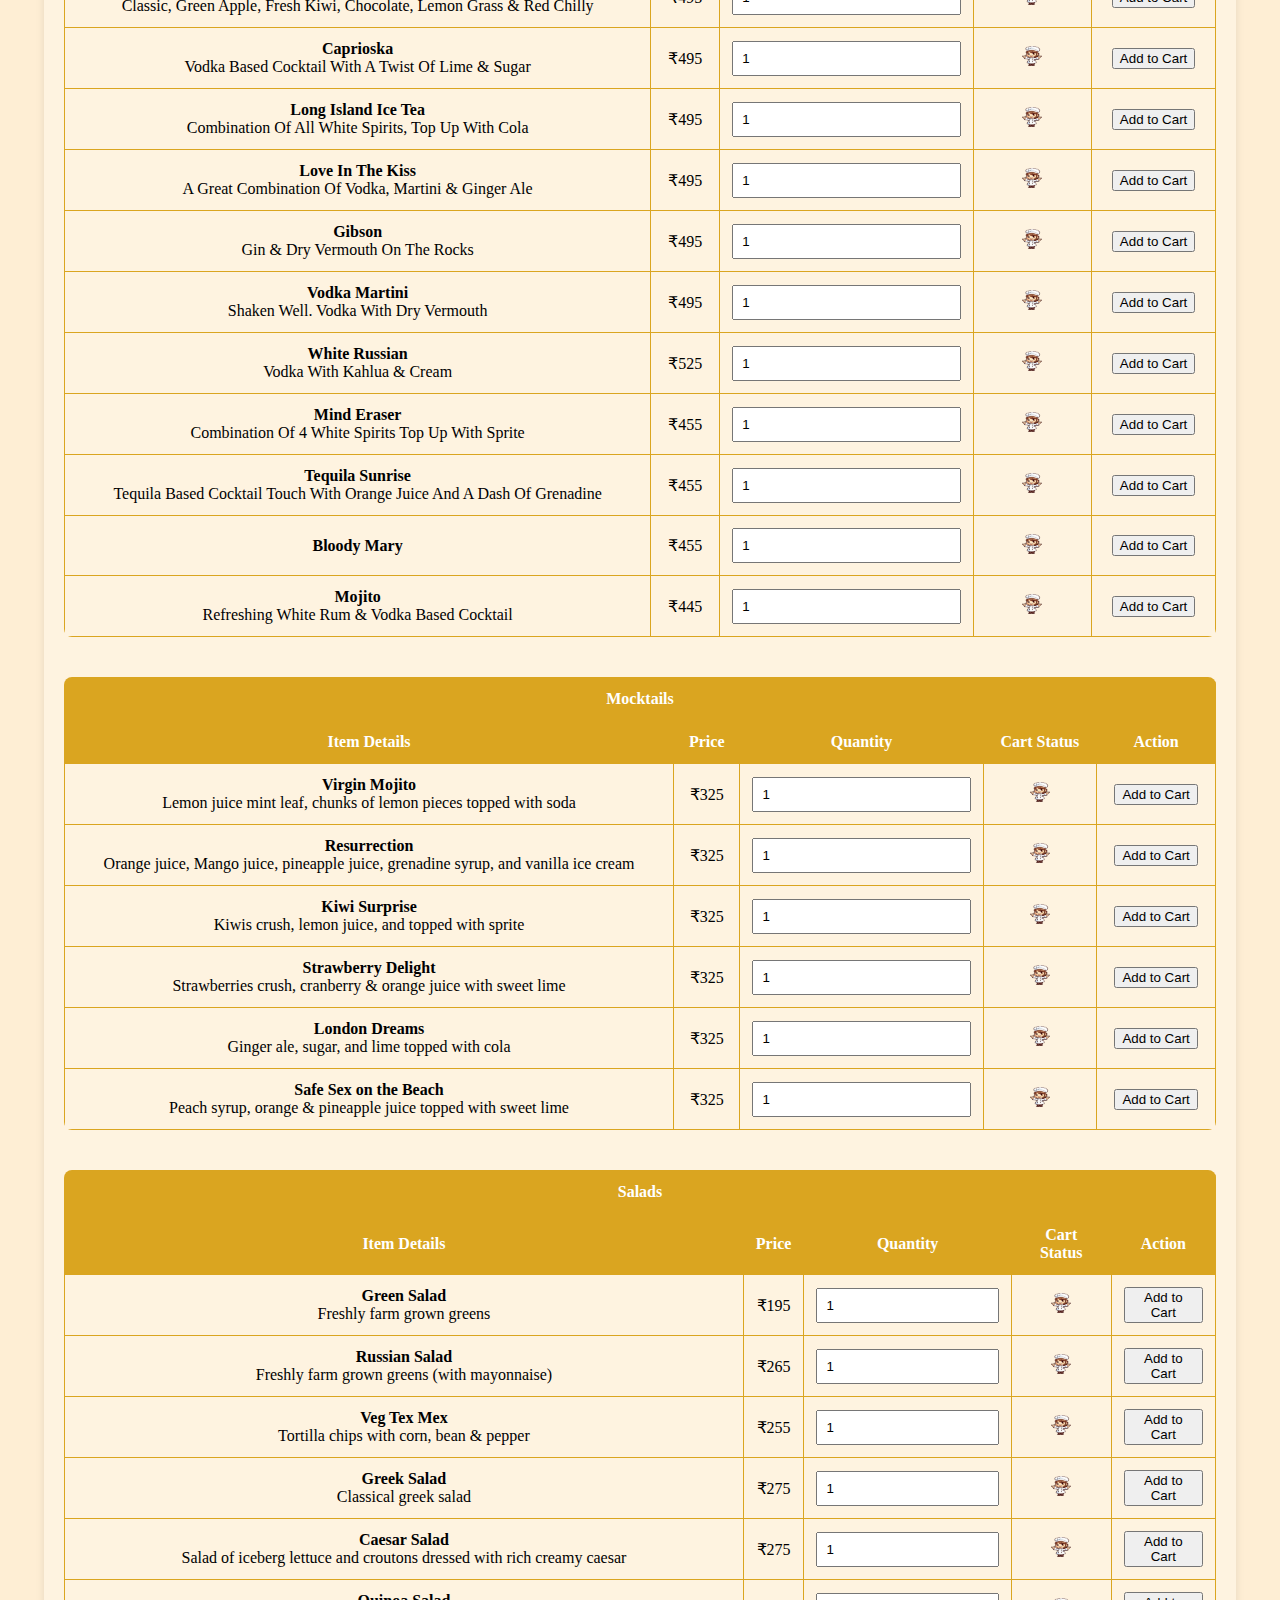
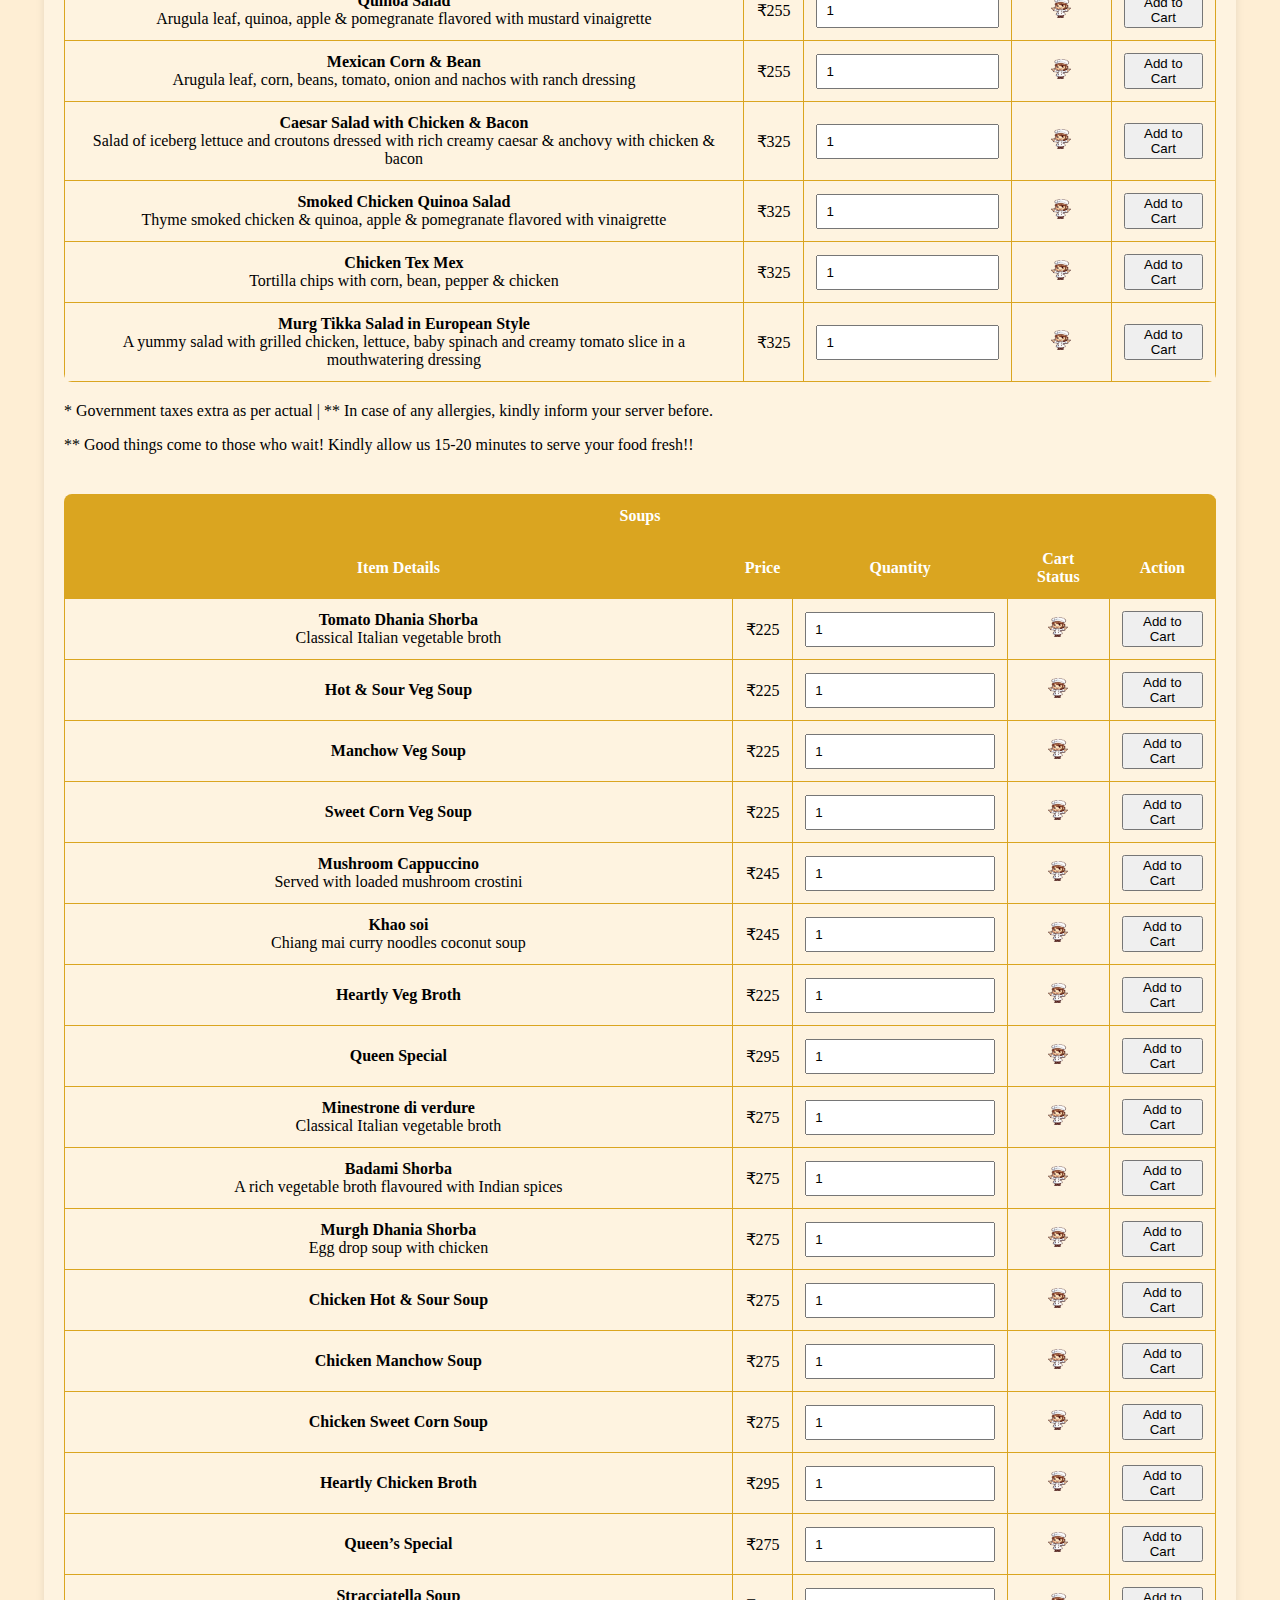
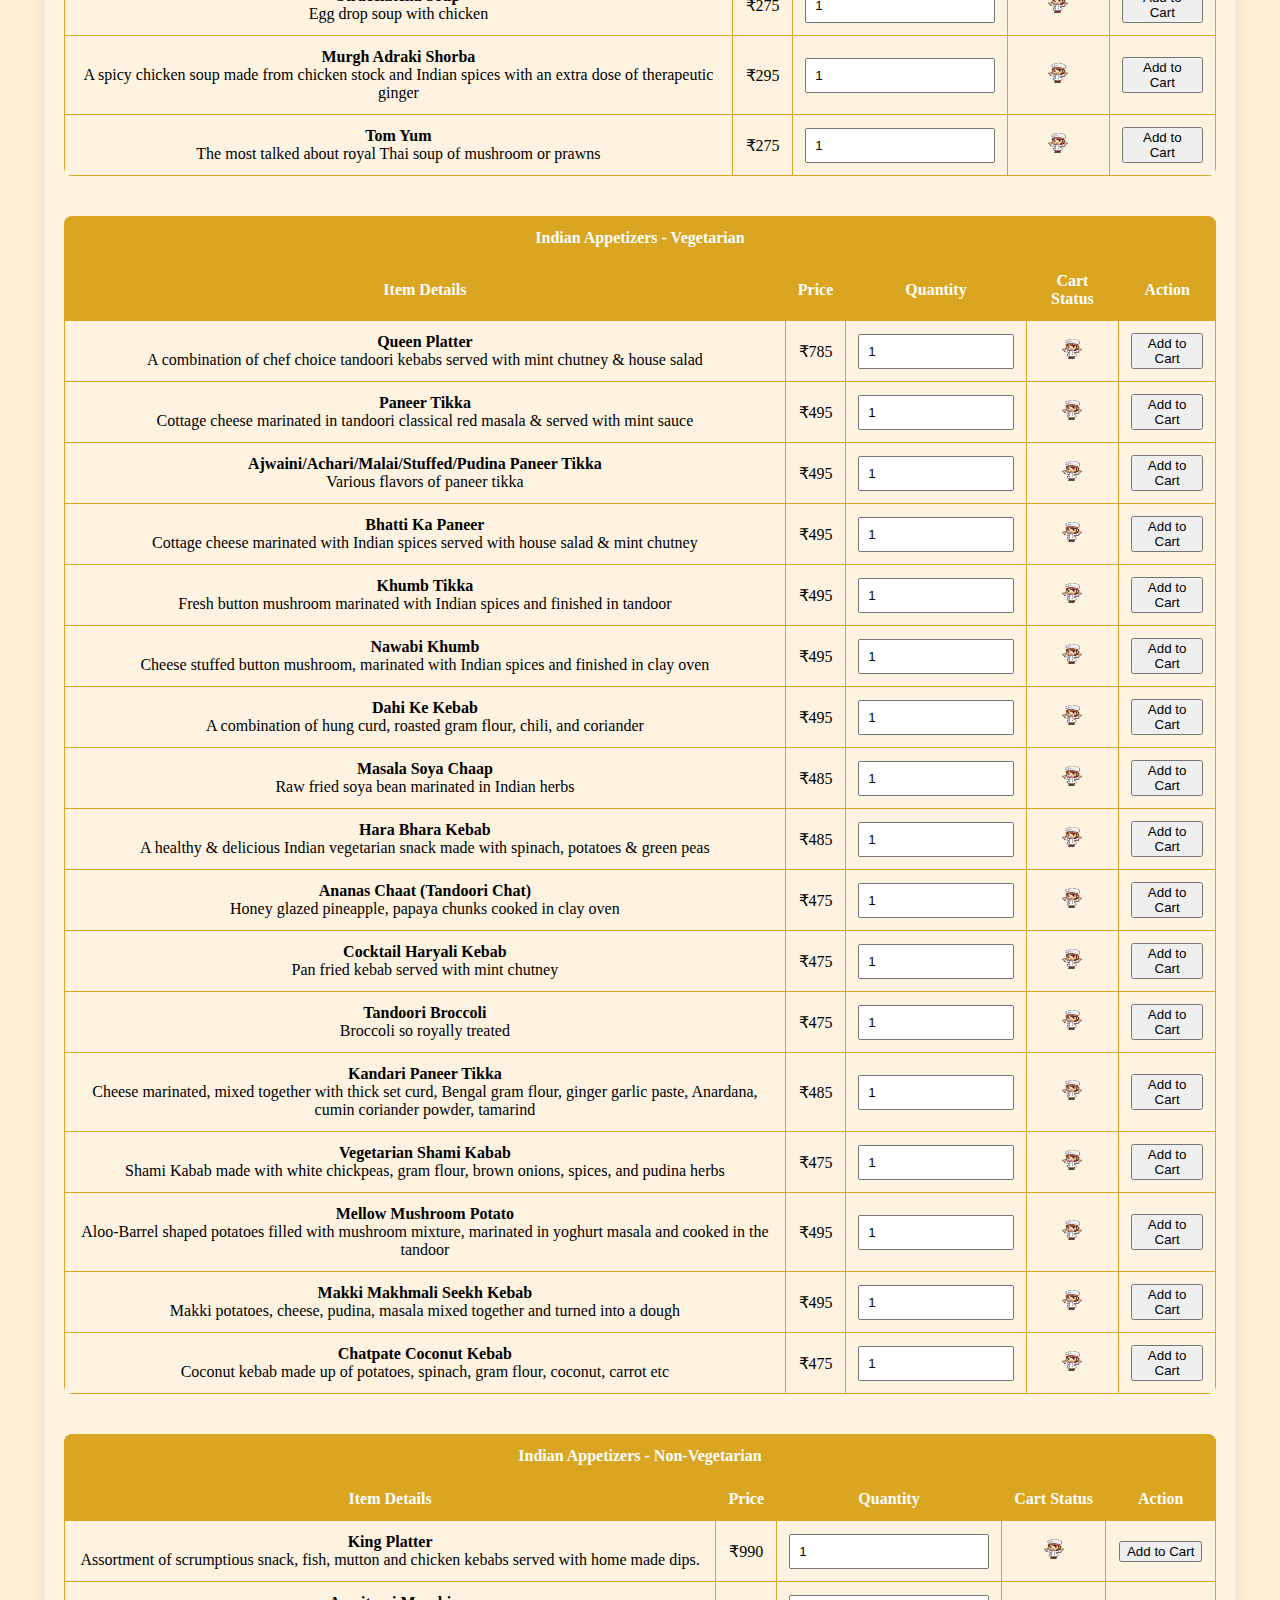
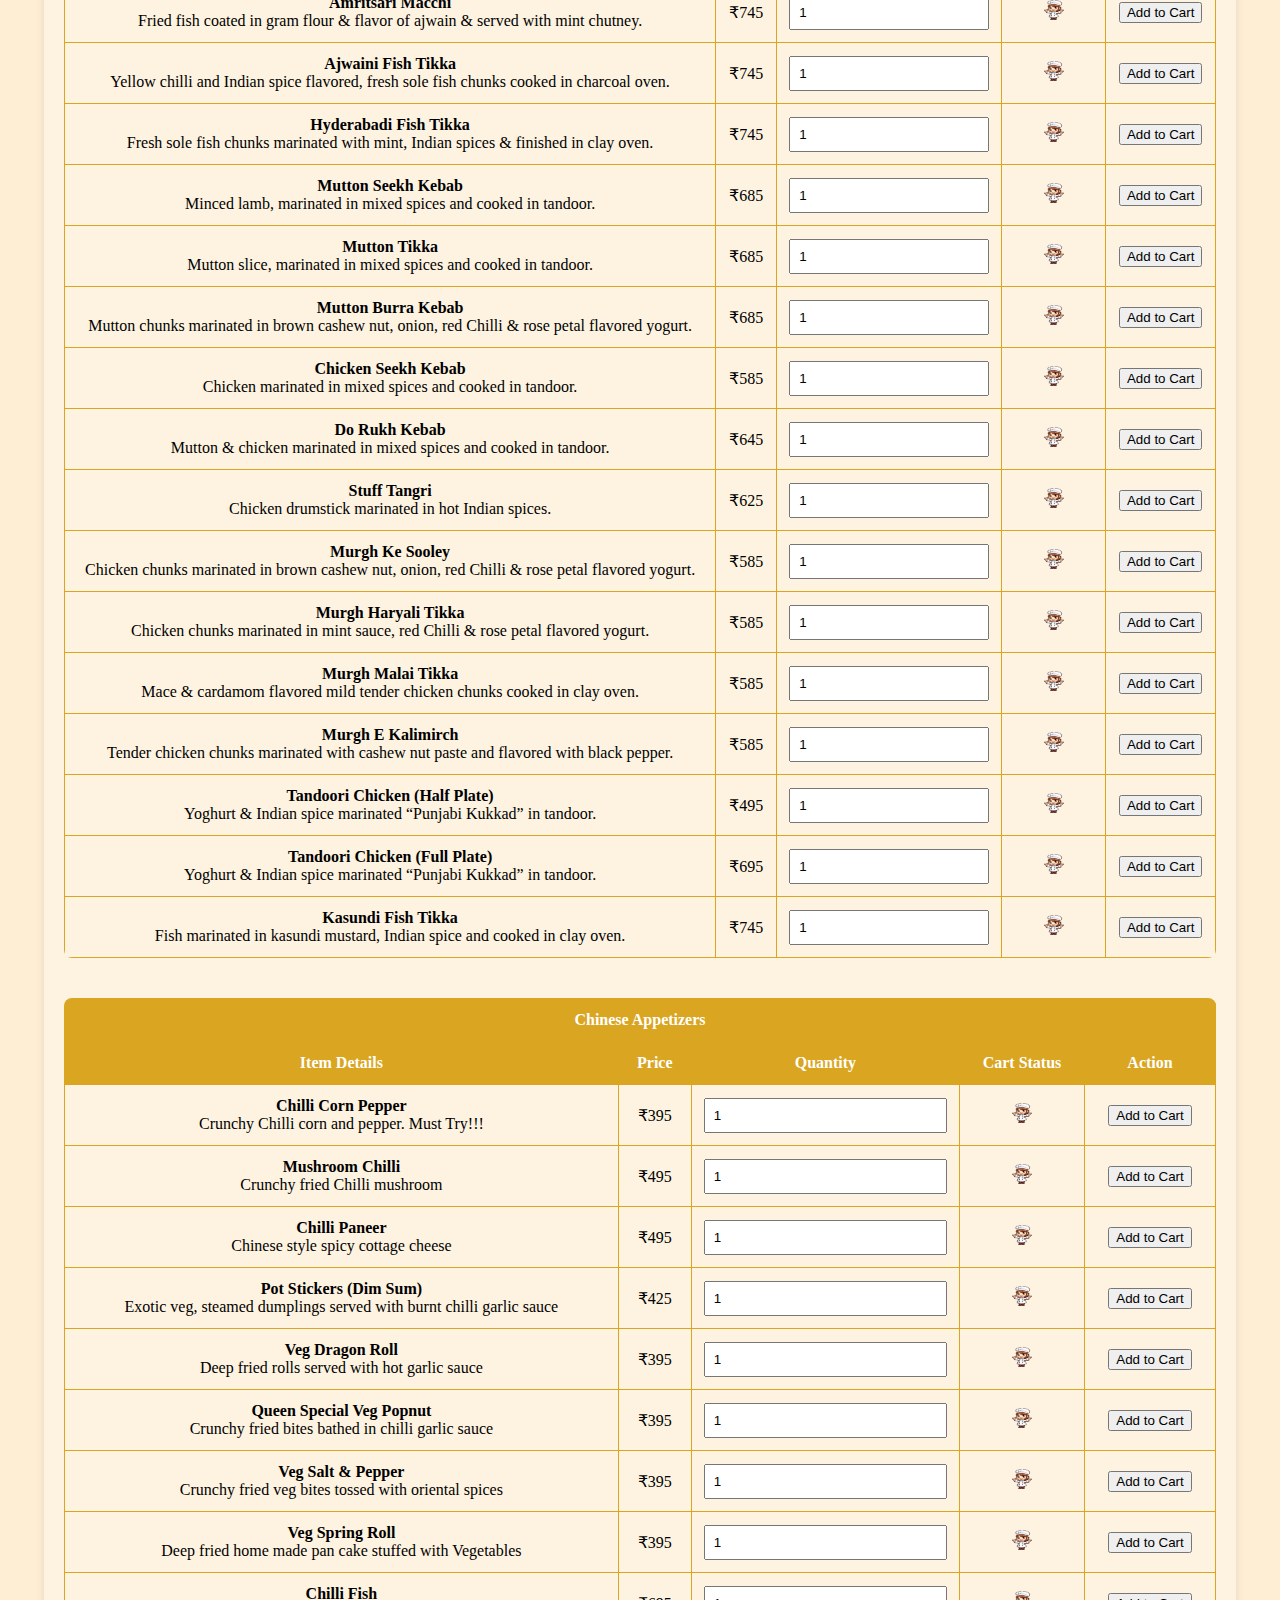
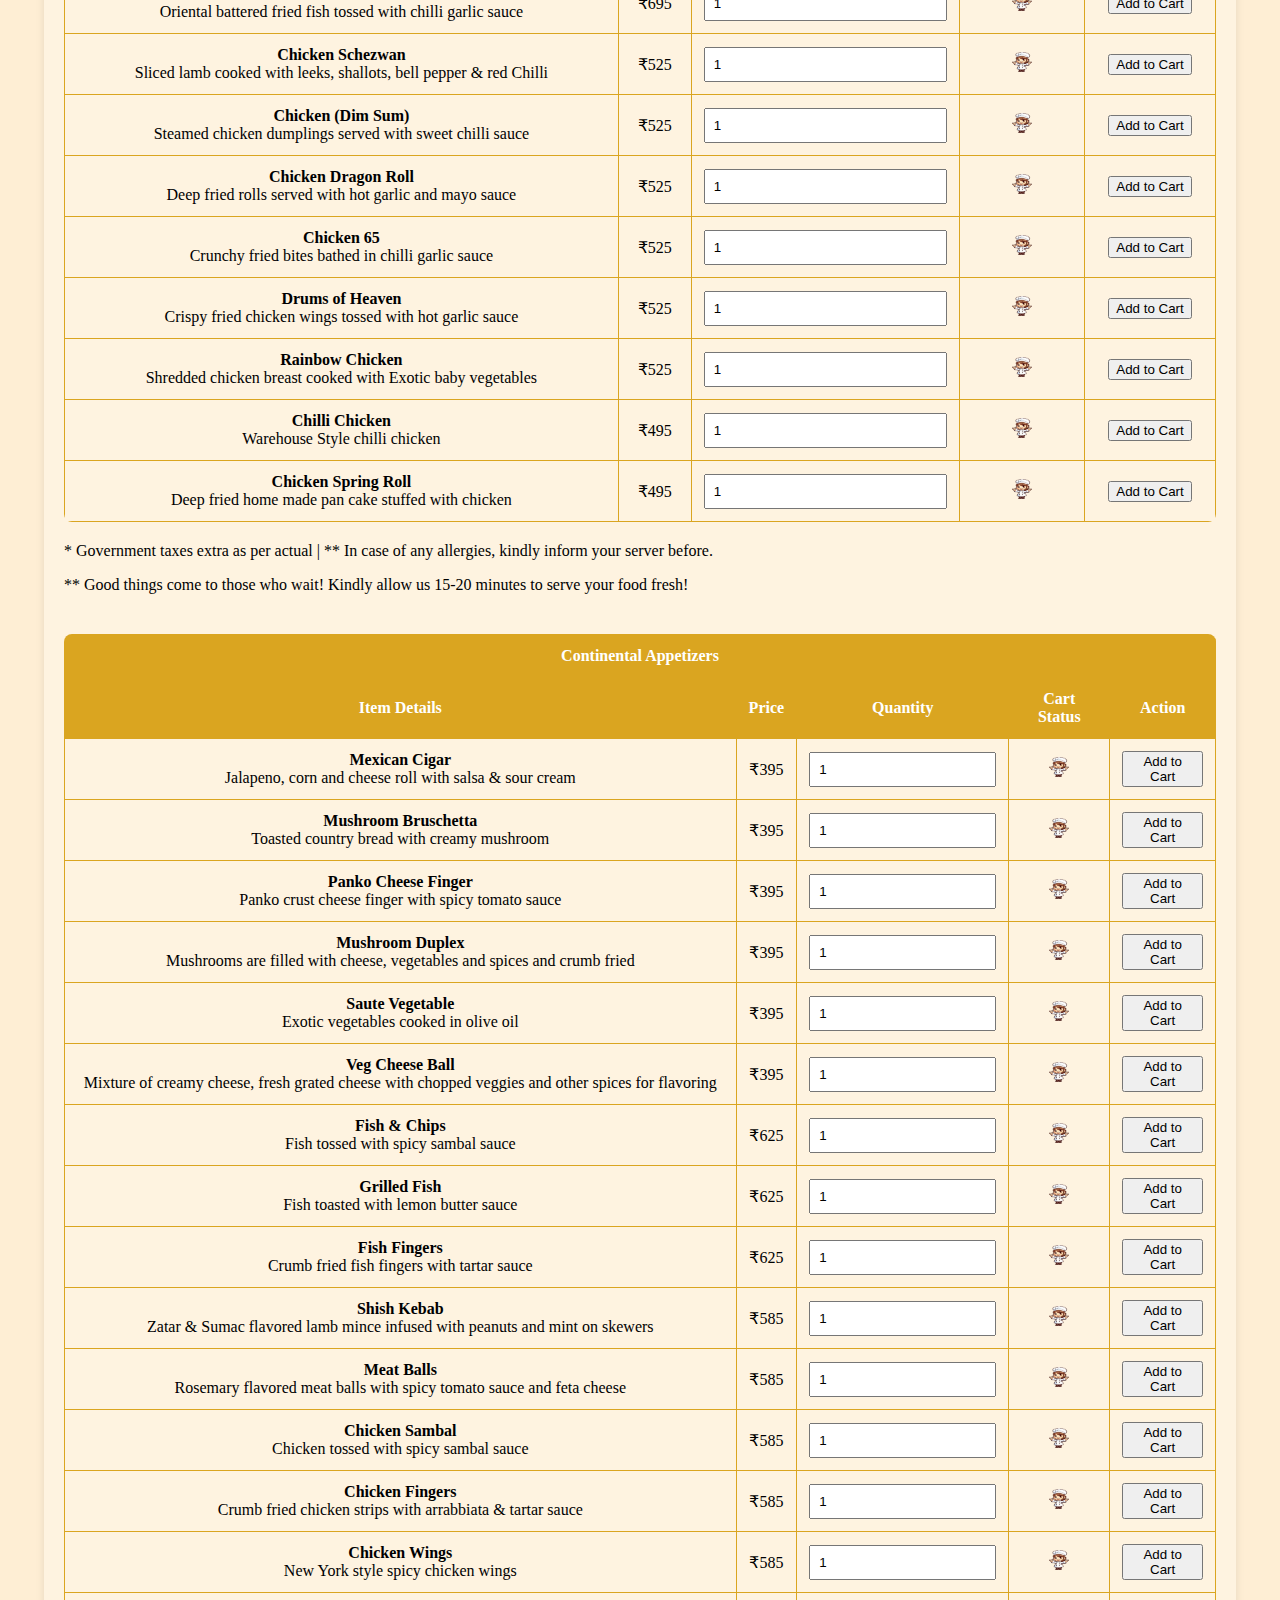
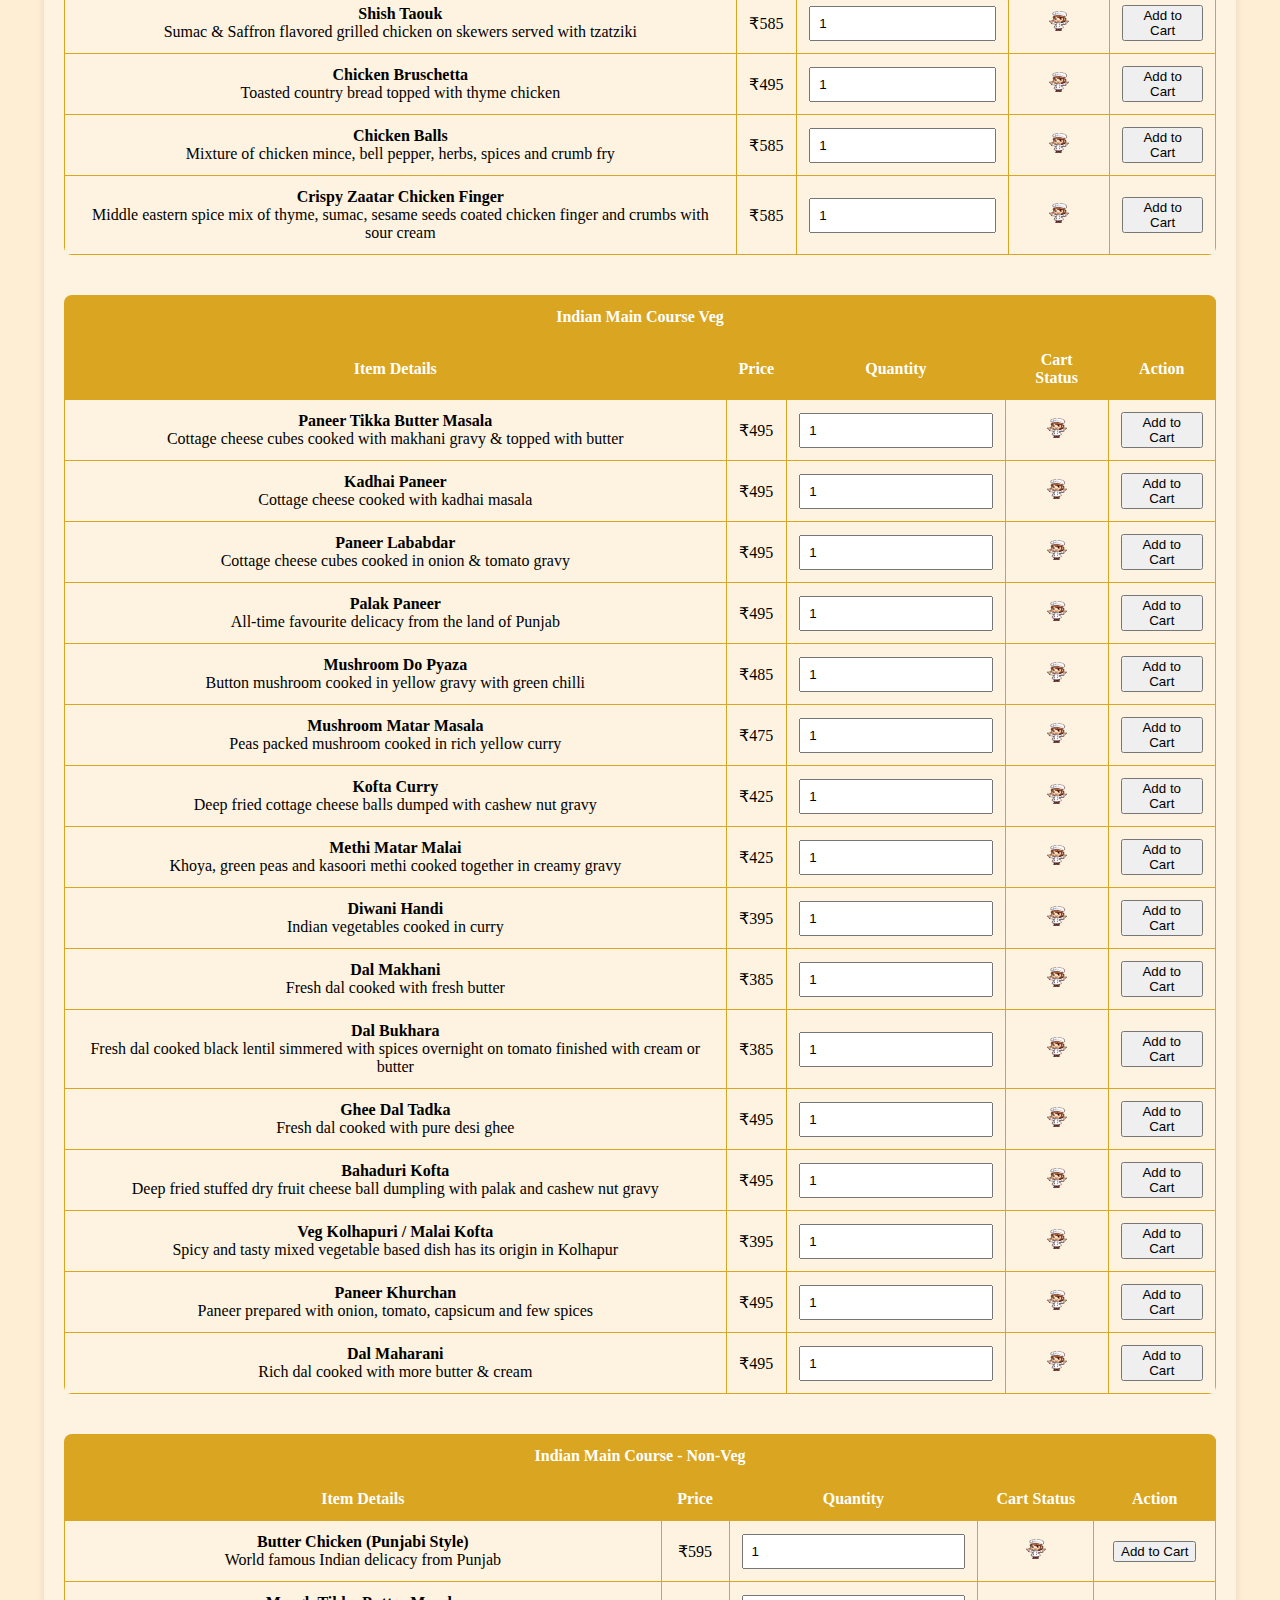
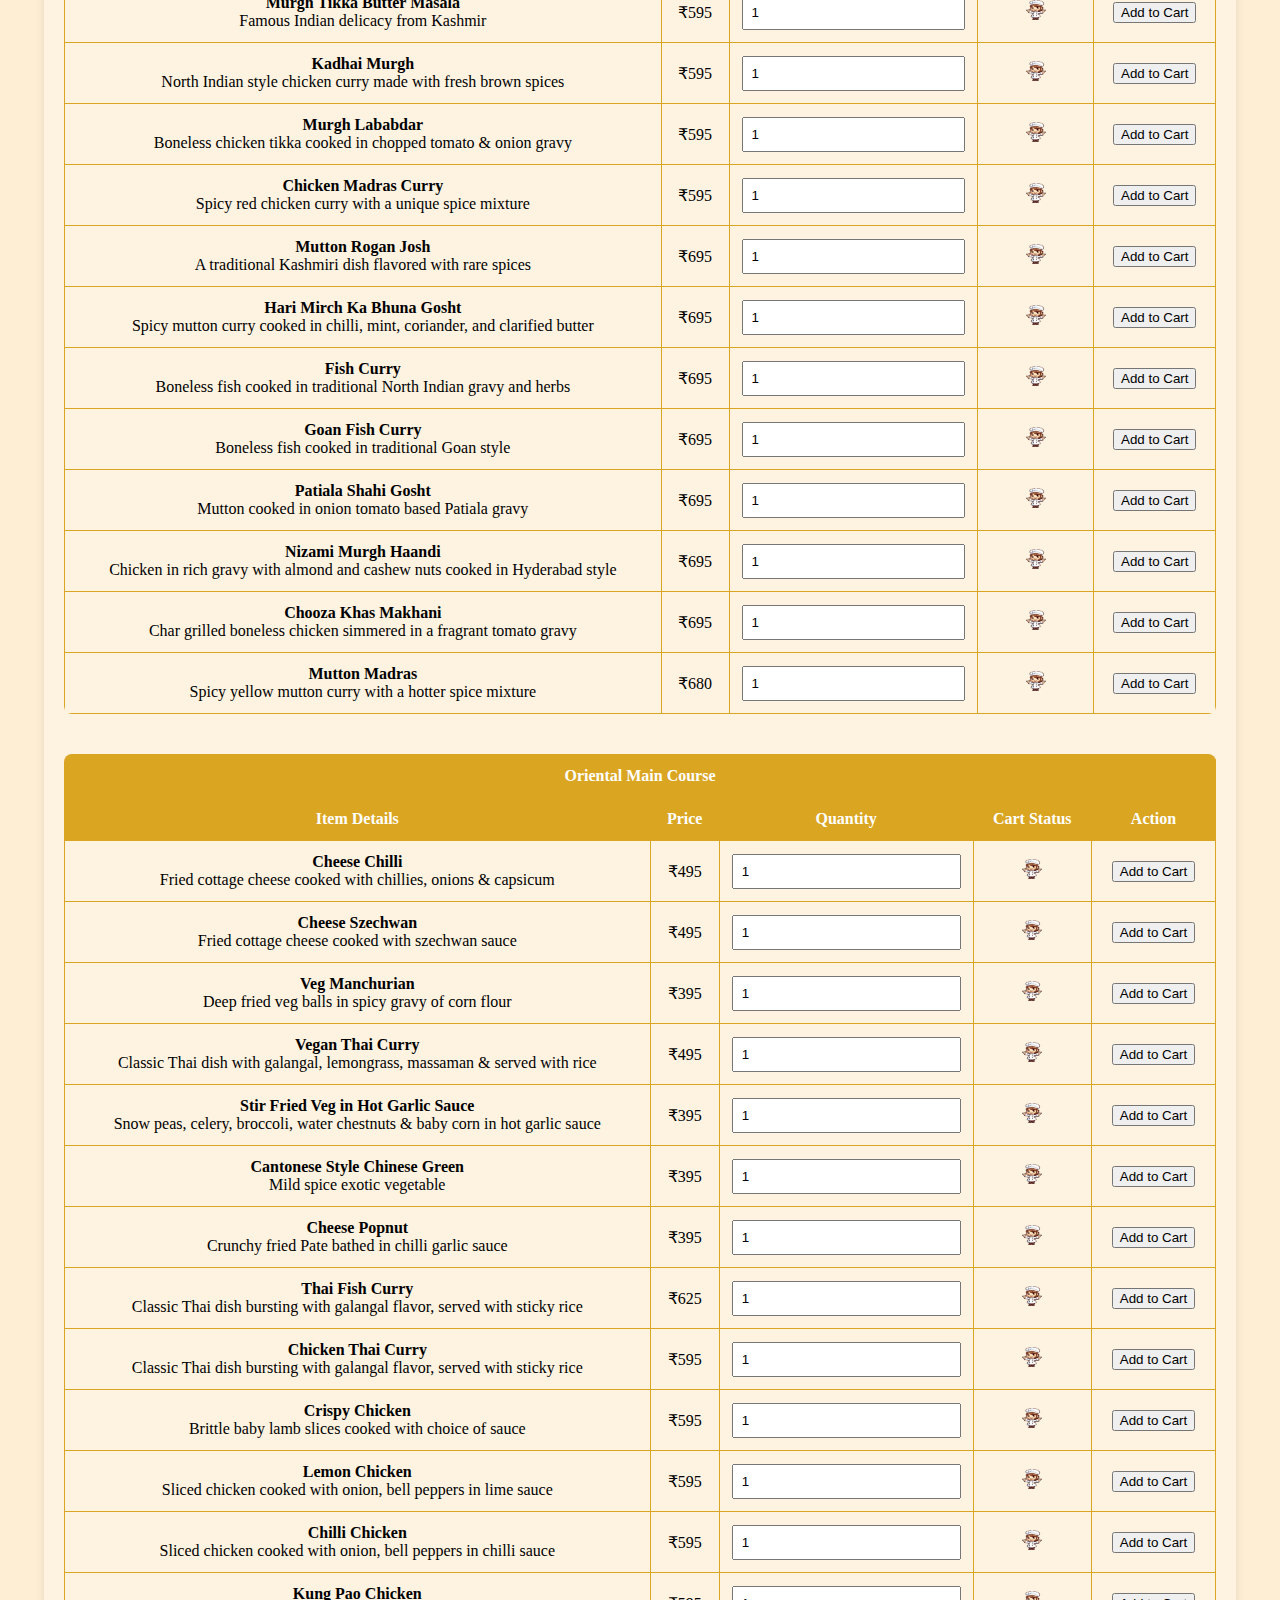
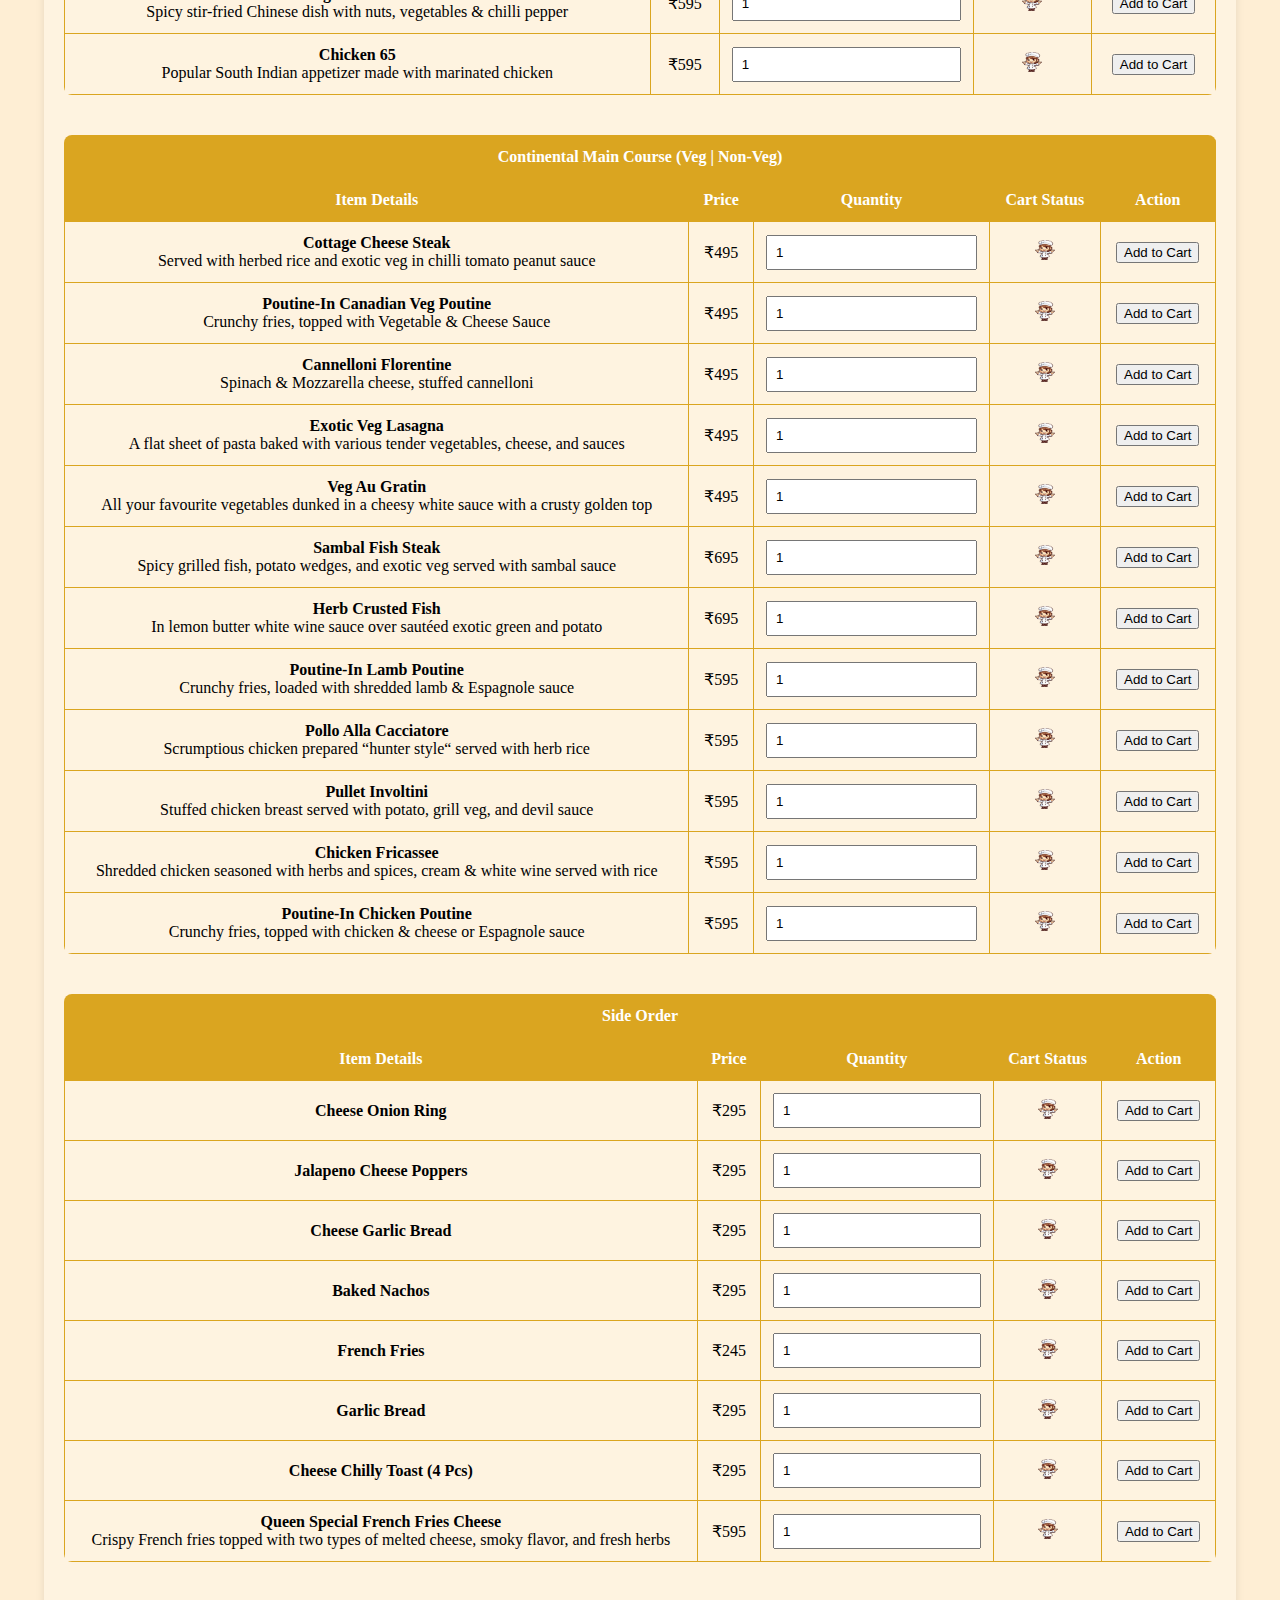
==== commit 529ba015: "25july1" ====
--- a/index.html
+++ b/index.html
@@ -4,57 +4,9 @@
     <meta charset="UTF-8">
     <meta name="viewport" content="width=device-width, initial-scale=1.0">
     <title>Menu Card</title>
-    <style>
-        /* Add your CSS styles here */
-        body {
-            font-family: Arial, sans-serif;
-            background-color: #f8f8f8;
-            margin: 0;
-            padding: 0;
-        }
-        header {
-            background-color: #4CAF50;
-            color: white;
-            padding: 10px 0;
-            text-align: center;
-            font-size: 24px;
-        }
-        .container {
-            width: 80%;
-            margin: 0 auto;
-        }
-        .search-bar {
-            margin: 20px 0;
-            text-align: center;
-        }
-        .search-bar input {
-            padding: 10px;
-            width: 80%;
-            font-size: 16px;
-        }
-        section {
-            margin-top: 40px;
-        }
-        table {
-            width: 100%;
-            border-collapse: collapse;
-            margin: 20px 0;
-        }
-        th, td {
-            padding: 12px;
-            border: 1px solid #ddd;
-            text-align: center;
-        }
-        th {
-            background-color: #f2f2f2;
-        }
-        .product-item img.waiter {
-            width: 20px;
-            height: 20px;
-        }
-    </style>
+    <link rel="stylesheet" href="styles.css">
+  
     <script>
-        // Add your JavaScript functions here
         function addToCart(name, price, id) {
             const quantityElement = document.querySelector(`[data-id='${id}'] .quantity input`);
             const quantity = parseInt(quantityElement.value);
@@ -71,30 +23,191 @@
             const input = document.getElementById('searchInput');
             const filter = input.value.toLowerCase();
             const items = document.querySelectorAll('.product-item');
+            const sections = document.querySelectorAll('section');
+            let hasResult = false;
 
             items.forEach(item => {
                 const itemName = item.getAttribute('data-name').toLowerCase();
                 if (itemName.includes(filter)) {
                     item.style.display = '';
+                    hasResult = true;
                 } else {
                     item.style.display = 'none';
                 }
             });
+
+            sections.forEach(section => {
+                const visibleItems = section.querySelectorAll('.product-item:not([style*="display: none"])');
+                if (visibleItems.length > 0) {
+                    section.style.display = 'block';
+                } else {
+                    section.style.display = 'none';
+                }
+            });
+
+            if (!hasResult) {
+                document.getElementById('noResults').style.display = 'block';
+            } else {
+                document.getElementById('noResults').style.display = 'none';
+            }
         }
+
+        function showSection(sectionId) {
+            const sections = document.querySelectorAll('section');
+            sections.forEach(section => {
+                section.style.display = 'none';
+            });
+            document.getElementById(sectionId).style.display = 'block';
+            document.getElementById(sectionId).scrollIntoView({ behavior: 'smooth' });
+        }
+        
     </script>
 </head>
 <body>
     <header>
+       
         The ParkQueen Hotel & Resort's Digital Menu
+        <nav>
+            <a href="#home">Home</a>
+            <a href="about.html">About Us</a>
+            <a href="#footer">Checkout</a>
+        </nav>
     </header>
     <div class="container">
+        <img src="./images/logo2.png" width="20%" style="align-items: center; position: absolute;">
         <div class="search-bar">
             <input type="text" id="searchInput" onkeyup="searchItems()" placeholder="Search for items...">
         </div>
-        <section id="beverages">
-            <h2>Beverages</h2>
-            <table id="beveragesTable">
+        
+        <div class="menu-headings-wrapper">
+            <div class="menu-headings">
+                <div style="position: relative; width: 150px; height: 150px;">
+                    <img src="/images/Beverage.png" alt="Beverages Background">
+                    <h2 onclick="showSection('beverages')">Beverages</h2>
+                </div>
+                <div style="position: relative; width: 150px; height: 150px;">
+                    <img src="images/cocktails.png" alt="Cocktails Background">
+                    <h2 onclick="showSection('cocktails')">Cocktails</h2>
+                </div>
+                <div style="position: relative; width: 150px; height: 150px;">
+                    <img src="images/mocktails.png" alt="Mocktails Background">
+                    <h2 onclick="showSection('mocktails')">Mocktails</h2>
+                </div>
+            </div>
+        </div>
+        
+        <div class="menu-headings-wrapper">
+            <div class="menu-headings">
+                <div style="position: relative; width: 150px; height: 150px;">
+                    <img src="images/salads.png" alt="Salads Background">
+                    <h2 onclick="showSection('salads')">Salads</h2>
+                </div>
+                <div style="position: relative; width: 150px; height: 150px;">
+                    <img src="images/soups.png" alt="Soups Background">
+                    <h2 onclick="showSection('soups')">Soups</h2>
+                </div>
+                <div style="position: relative; width: 150px; height: 150px;">
+                    <img src="images/indian_appetizers_veg.png" alt="Indian Appetizers Vegetarian Background">
+                    <h2 onclick="showSection('indian-appetizers-vegetarian')">Indian <br>Appetizers<br> Veg.</h2>
+                </div>
+            </div>
+        </div>
+        
+        <div class="menu-headings-wrapper">
+            <div class="menu-headings">
+                <div style="position: relative; width: 150px; height: 150px;">
+                    <img src="images/indian_appetizers_nonveg.png" alt="Indian Appetizers Non-Vegetarian Background">
+                    <h2 onclick="showSection('indian-appetizers-non-vegetarian')">Indian<br> Appetizers <br>Non-Veg.</h2>
+                </div>
+                <div style="position: relative; width: 150px; height: 150px;">
+                    <img src="images/chinese_appetizers.png" alt="Chinese Appetizers Background">
+                    <h2 onclick="showSection('chinese-appetizers')">Chinese <br>Appetizers</h2>
+                </div>
+                <div style="position: relative; width: 150px; height: 150px;">
+                    <img src="images/continental_appetizers.png" alt="Continental Appetizers Background">
+                    <h2 onclick="showSection('continental-appetizers')">Continental <br>Appetizers</h2>
+                </div>
+            </div>
+        </div>
+        
+        <div class="menu-headings-wrapper">
+            <div class="menu-headings">
+                <div style="position: relative; width: 150px; height: 150px;">
+                    <img src="images/indian_main_course_veg.png" alt="Indian Main Course Vegetarian Background">
+                    <h2 onclick="showSection('indian-main-course-veg')">Indian<br> Main<br> Course<br> Veg.</h2>
+                </div>
+                <div style="position: relative; width: 150px; height: 150px;">
+                    <img src="images/indian_main_course_nonveg.png" alt="Indian Main Course Non-Vegetarian Background">
+                    <h2 onclick="showSection('main-course-non-veg')">Indian <br>Main <br>Course<br> Non-Veg</h2>
+                </div>
+                <div style="position: relative; width: 150px; height: 150px;">
+                    <img src="images/oriental_main_course.png" alt="Oriental Main Course Background">
+                    <h2 onclick="showSection('oriental-main-course')">Oriental <br>Main <br>Course</h2>
+                </div>
+            </div>
+        </div>
+        
+        <div class="menu-headings-wrapper">
+            <div class="menu-headings">
+                <div style="position: relative; width: 150px; height: 150px;">
+                    <img src="images/continental_main_course.png" alt="Continental Main Course Background">
+                    <h2 onclick="showSection('continental-main-course')">Continental <br>Main <br>Course</h2>
+                </div>
+                <div style="position: relative; width: 150px; height: 150px;">
+                    <img src="images/side_order.png" alt="Side Order Background">
+                    <h2 onclick="showSection('side-order')">Side <br>Order</h2>
+                </div>
+                <div style="position: relative; width: 150px; height: 150px;">
+                    <img src="images/biryani.png" alt="Biryani Background">
+                    <h2 onclick="showSection('biryani-rice-noodles-raita')">Biryani<br>Noodles<br>Rice<br>Raita</h2>
+                </div>
+            </div>
+        </div>
+        
+        <div class="menu-headings-wrapper">
+            <div class="menu-headings">
+                <div style="position: relative; width: 150px; height: 150px;">
+                    <img src="images/indian_bread.png" alt="Choice of Indian Bread Background">
+                    <h2 onclick="showSection('indian-bread')">Indian <br>Bread</h2>
+                </div>
+                <div style="position: relative; width: 150px; height: 150px;">
+                    <img src="images/fusion_sizzler.png" alt="Fusion Sizzler Background">
+                    <h2 onclick="showSection('fusion-sizzler')">Fusion <br>Sizzler</h2>
+                </div>
+                <div style="position: relative; width: 150px; height: 150px;">
+                    <img src="images/desserts.png" alt="Desserts Background">
+                    <h2 onclick="showSection('desserts')">Desserts</h2>
+                </div>
+            </div>
+        </div>
+        
+        <div class="menu-headings-wrapper">
+            <div class="menu-headings">
+                <div style="position: relative; width: 150px; height: 150px;">
+                    <img src="images/burger_wrap.png" alt="Burger Wrap Sandwiches Background">
+                    <h2 onclick="showSection('burgers-wraps-sandwiches')">Burger<br>Sandwiches</h2>
+                </div>
+                <div style="position: relative; width: 150px; height: 150px;">
+                    <img src="images/pizza.png" alt="Pizza Background">
+                    <h2 onclick="showSection('pizzas')">Pizza</h2>
+                </div>
+                <div style="position: relative; width: 150px; height: 150px;">
+                    <img src="images/pasta.png" alt="Pasta Background">
+                    <h2 onclick="showSection('pasta')">Pasta</h2>
+                </div>
+            </div>
+        </div>
+        
+
+        <div id="noResults" style="display: none; text-align: center; color: red;">
+            No items found.
+        </div>
+<section id="beverages">
+            <table>
                 <thead>
+                    <tr>
+                        <th colspan="5">Beverages</th>
+                    </tr>
                     <tr>
                         <th>Item Details</th>
                         <th>Price</th>
@@ -104,7 +217,6 @@
                     </tr>
                 </thead>
                 <tbody>
-                    <!-- Beverages Items -->
                     <tr class="product-item" data-name="Soda" data-price="55" data-id="S55">
                         <td><b>Soda</b></td>
                         <td>₹55</td>
@@ -175,47 +287,34 @@
                         <td class="cart-status" id="status-RB225"><img src="images/waiter.png" class="waiter"></td>
                         <td><button onclick="addToCart('Red Bull', 225, 'RB225')">Add to Cart</button></td>
                     </tr>
-                    <tr class="product-item" data-name="Hot Drinks (Tea / Coffee)" data-price="65" data-id="HDTC65">
-                        <td><b>Hot Drinks (Tea / Coffee)</b></td>
-                        <td>₹65</td>
-                        <td class="quantity"><input type="number" value="1" min="1"></td>
-                        <td class="cart-status" id="status-HDTC65"><img src="images/waiter.png" class="waiter"></td>
-                        <td><button onclick="addToCart('Hot Drinks (Tea / Coffee)', 65, 'HDTC65')">Add to Cart</button></td>
-                    </tr>
-                    <tr class="product-item" data-name="Flavoured Iced Tea (Peach / Lemon)" data-price="105" data-id="FITPL105">
-                        <td><b>Flavoured Iced Tea (Peach / Lemon)</b></td>
-                        <td>₹105</td>
-                        <td class="quantity"><input type="number" value="1" min="1"></td>
-                        <td class="cart-status" id="status-FITPL105"><img src="images/waiter.png" class="waiter"></td>
-                        <td><button onclick="addToCart('Flavoured Iced Tea (Peach / Lemon)', 105, 'FITPL105')">Add to Cart</button></td>
-                    </tr>
+                   
                     <tr class="product-item" data-name="Masala Tea" data-price="115" data-id="MT115">
-                        <td><b>Masala Tea</b><br>Good for immunity</td>
+                        <td><b>Masala Tea</b><br>Not far from home </td>
                         <td>₹115</td>
                         <td class="quantity"><input type="number" value="1" min="1"></td>
                         <td class="cart-status" id="status-MT115"><img src="images/waiter.png" class="waiter"></td>
                         <td><button onclick="addToCart('Masala Tea', 115, 'MT115')">Add to Cart</button></td>
                     </tr>
                     <tr class="product-item" data-name="Not far from home Lemon Tea" data-price="115" data-id="NFH115">
-                        <td><b>Not far from home Lemon Tea</b><br>Works for iron absorption & weight loss</td>
+                        <td><b>Lemon Tea</b><br>Works for iron absorption & weight loss</td>
                         <td>₹115</td>
                         <td class="quantity"><input type="number" value="1" min="1"></td>
                         <td class="cart-status" id="status-NFH115"><img src="images/waiter.png" class="waiter"></td>
                         <td><button onclick="addToCart('Not far from home Lemon Tea', 115, 'NFH115')">Add to Cart</button></td>
                     </tr>
                     <tr class="product-item" data-name="Lemon Grass Tea" data-price="115" data-id="LGT115">
-                        <td><b>Lemon Grass Tea</b><br>Works for strengthen, immunity & digestion</td>
+                        <td><b>Lemon Grass Tea</b><br>Works for strength, immunity & digestion</td>
                         <td>₹115</td>
                         <td class="quantity"><input type="number" value="1" min="1"></td>
                         <td class="cart-status" id="status-LGT115"><img src="images/waiter.png" class="waiter"></td>
                         <td><button onclick="addToCart('Lemon Grass Tea', 115, 'LGT115')">Add to Cart</button></td>
                     </tr>
-                    <tr class="product-item" data-name="Cappuccino" data-price="195" data-id="C195">
+                    <tr class="product-item" data-name="Cappuccino" data-price="195" data-id="CAP195">
                         <td><b>Cappuccino</b><br>One third of coffee, one third of milk & one third of froth</td>
                         <td>₹195</td>
                         <td class="quantity"><input type="number" value="1" min="1"></td>
-                        <td class="cart-status" id="status-C195"><img src="images/waiter.png" class="waiter"></td>
-                        <td><button onclick="addToCart('Cappuccino', 195, 'C195')">Add to Cart</button></td>
+                        <td class="cart-status" id="status-CAP195"><img src="images/waiter.png" class="waiter"></td>
+                        <td><button onclick="addToCart('Cappuccino', 195, 'CAP195')">Add to Cart</button></td>
                     </tr>
                     <tr class="product-item" data-name="Café Latte" data-price="195" data-id="CL195">
                         <td><b>Café Latte</b><br>Less coffee more milk</td>
@@ -231,26 +330,26 @@
                         <td class="cart-status" id="status-EB195"><img src="images/waiter.png" class="waiter"></td>
                         <td><button onclick="addToCart('Espresso | Black', 195, 'EB195')">Add to Cart</button></td>
                     </tr>
-                    <tr class="product-item" data-name="Cold Coffee (Ask Your Server)" data-price="195" data-id="CCAYS195">
+                    <tr class="product-item" data-name="Cold Coffee (Ask Your Server)" data-price="195" data-id="CC195">
                         <td><b>Cold Coffee (Ask Your Server)</b><br>With Or Without Ice Cream</td>
                         <td>₹195</td>
                         <td class="quantity"><input type="number" value="1" min="1"></td>
-                        <td class="cart-status" id="status-CCAYS195"><img src="images/waiter.png" class="waiter"></td>
-                        <td><button onclick="addToCart('Cold Coffee (Ask Your Server)', 195, 'CCAYS195')">Add to Cart</button></td>
-                    </tr>
-                    <tr class="product-item" data-name="Choice of Milk Shakes (Ask Your Server)" data-price="195" data-id="CMSAYS195">
+                        <td class="cart-status" id="status-CC195"><img src="images/waiter.png" class="waiter"></td>
+                        <td><button onclick="addToCart('Cold Coffee (Ask Your Server)', 195, 'CC195')">Add to Cart</button></td>
+                    </tr>
+                    <tr class="product-item" data-name="Choice of Milk Shakes (Ask Your Server)" data-price="195" data-id="CMS195">
                         <td><b>Choice of Milk Shakes (Ask Your Server)</b><br>Vanilla/Strawberry/Chocolate/Banana/Mango</td>
                         <td>₹195</td>
                         <td class="quantity"><input type="number" value="1" min="1"></td>
-                        <td class="cart-status" id="status-CMSAYS195"><img src="images/waiter.png" class="waiter"></td>
-                        <td><button onclick="addToCart('Choice of Milk Shakes (Ask Your Server)', 195, 'CMSAYS195')">Add to Cart</button></td>
-                    </tr>
-                    <tr class="product-item" data-name="Choice of Lassi (Ask Your Server)" data-price="195" data-id="CLAYS195">
+                        <td class="cart-status" id="status-CMS195"><img src="images/waiter.png" class="waiter"></td>
+                        <td><button onclick="addToCart('Choice of Milk Shakes (Ask Your Server)', 195, 'CMS195')">Add to Cart</button></td>
+                    </tr>
+                    <tr class="product-item" data-name="Choice of Lassi (Ask Your Server)" data-price="195" data-id="CLS195">
                         <td><b>Choice of Lassi (Ask Your Server)</b><br>Sweet/Salted/Masala/Plain/Mango</td>
                         <td>₹195</td>
                         <td class="quantity"><input type="number" value="1" min="1"></td>
-                        <td class="cart-status" id="status-CLAYS195"><img src="images/waiter.png" class="waiter"></td>
-                        <td><button onclick="addToCart('Choice of Lassi (Ask Your Server)', 195, 'CLAYS195')">Add to Cart</button></td>
+                        <td class="cart-status" id="status-CLS195"><img src="images/waiter.png" class="waiter"></td>
+                        <td><button onclick="addToCart('Choice of Lassi (Ask Your Server)', 195, 'CLS195')">Add to Cart</button></td>
                     </tr>
                     <tr class="product-item" data-name="Fresh Juice" data-price="195" data-id="FJ195">
                         <td><b>Fresh Juice</b></td>
@@ -259,108 +358,2256 @@
                         <td class="cart-status" id="status-FJ195"><img src="images/waiter.png" class="waiter"></td>
                         <td><button onclick="addToCart('Fresh Juice', 195, 'FJ195')">Add to Cart</button></td>
                     </tr>
-                    <!-- End of Beverages Items -->
                 </tbody>
             </table>
-            <p>* Government taxes extra as per actual | ** In case of any allergies, kindly inform your server before.</p>
-            <p>* Good things come to those who wait! Kindly allow us 15-20 minutes to serve your food fresh!!</p>
         </section>
+        
+        
         <section id="cocktails">
-            <h2>Cocktails</h2>
-            <table class="menu-table">
+            
+            <table>
+                <thead>
+                    <tr>
+                        <th colspan="5">Cocktails</th>
+                    </tr>
+                    <tr>
+                        <th>Item Details</th>
+                        <th>Price</th>
+                        <th>Quantity</th>
+                        <th>Cart Status</th>
+                        <th>Action</th>
+                    </tr>
+                </thead>
                 <tbody>
-                    <tr class="product-item" data-name="Margarita" data-price="495" data-id="C_Margarita">
-                        <td><b>Margarita</b><br>Mexican Cocktail Consisting Tequila, Cointreau And Lime Juice</td>
-                        <td>₹495</td>
-                        <td class="quantity"><input type="number" value="1" min="1"></td>
-                        <td class="cart-status" id="status-C_Margarita"><img src="images/waiter.png" class="waiter"></td>
-                        <td><button onclick="addToCart('Margarita', 495, 'C_Margarita')">Add to Cart</button></td>
-                    </tr>
-                    <tr class="product-item" data-name="Martini" data-price="495" data-id="C_Martini">
-                        <td><b>Martini</b><br>Classic, Green Apple, Fresh Kiwi, Chocolate, Lemon Grass & Red Chilly</td>
-                        <td>₹495</td>
-                        <td class="quantity"><input type="number" value="1" min="1"></td>
-                        <td class="cart-status" id="status-C_Martini"><img src="images/waiter.png" class="waiter"></td>
-                        <td><button onclick="addToCart('Martini', 495, 'C_Martini')">Add to Cart</button></td>
-                    </tr>
-                    <tr class="product-item" data-name="Caprioska" data-price="495" data-id="C_Caprioska">
-                        <td><b>Caprioska</b><br>Vodka Based Cocktail With A Twist Of Lime & Sugar</td>
-                        <td>₹495</td>
-                        <td class="quantity"><input type="number" value="1" min="1"></td>
-                        <td class="cart-status" id="status-C_Caprioska"><img src="images/waiter.png" class="waiter"></td>
-                        <td><button onclick="addToCart('Caprioska', 495, 'C_Caprioska')">Add to Cart</button></td>
-                    </tr>
-                    <tr class="product-item" data-name="Long Island Ice Tea" data-price="495" data-id="C_LongIslandIceTea">
-                        <td><b>Long Island Ice Tea</b><br>Combination Of All White Spirits, Top Up With Cola</td>
-                        <td>₹495</td>
-                        <td class="quantity"><input type="number" value="1" min="1"></td>
-                        <td class="cart-status" id="status-C_LongIslandIceTea"><img src="images/waiter.png" class="waiter"></td>
-                        <td><button onclick="addToCart('Long Island Ice Tea', 495, 'C_LongIslandIceTea')">Add to Cart</button></td>
-                    </tr>
-                    <tr class="product-item" data-name="Love In The Kiss" data-price="495" data-id="C_LoveInTheKiss">
-                        <td><b>Love In The Kiss</b><br>A Great Combination Of Vodka, Martini & Ginger Ale</td>
-                        <td>₹495</td>
-                        <td class="quantity"><input type="number" value="1" min="1"></td>
-                        <td class="cart-status" id="status-C_LoveInTheKiss"><img src="images/waiter.png" class="waiter"></td>
-                        <td><button onclick="addToCart('Love In The Kiss', 495, 'C_LoveInTheKiss')">Add to Cart</button></td>
-                    </tr>
-                    <tr class="product-item" data-name="Gibson" data-price="495" data-id="C_Gibson">
-                        <td><b>Gibson</b><br>Gin & Dry Vermouth On The Rocks</td>
-                        <td>₹495</td>
-                        <td class="quantity"><input type="number" value="1" min="1"></td>
-                        <td class="cart-status" id="status-C_Gibson"><img src="images/waiter.png" class="waiter"></td>
-                        <td><button onclick="addToCart('Gibson', 495, 'C_Gibson')">Add to Cart</button></td>
-                    </tr>
-                    <tr class="product-item" data-name="Vodka Martini" data-price="495" data-id="C_VodkaMartini">
-                        <td><b>Vodka Martini</b><br>Shaken Well.Vodka With Dry Vermouth</td>
-                        <td>₹495</td>
-                        <td class="quantity"><input type="number" value="1" min="1"></td>
-                        <td class="cart-status" id="status-C_VodkaMartini"><img src="images/waiter.png" class="waiter"></td>
-                        <td><button onclick="addToCart('Vodka Martini', 495, 'C_VodkaMartini')">Add to Cart</button></td>
-                    </tr>
-                    <tr class="product-item" data-name="White Russian" data-price="525" data-id="C_WhiteRussian">
-                        <td><b>White Russian</b><br>Vodka With Kahlua & Cream</td>
-                        <td>₹525</td>
-                        <td class="quantity"><input type="number" value="1" min="1"></td>
-                        <td class="cart-status" id="status-C_WhiteRussian"><img src="images/waiter.png" class="waiter"></td>
-                        <td><button onclick="addToCart('White Russian', 525, 'C_WhiteRussian')">Add to Cart</button></td>
-                    </tr>
-                    <tr class="product-item" data-name="Mind Eraser" data-price="455" data-id="C_MindEraser">
-                        <td><b>Mind Eraser</b><br>Combination Of 4 White Spirits Top Up With Sprite</td>
-                        <td>₹455</td>
-                        <td class="quantity"><input type="number" value="1" min="1"></td>
-                        <td class="cart-status" id="status-C_MindEraser"><img src="images/waiter.png" class="waiter"></td>
-                        <td><button onclick="addToCart('Mind Eraser', 455, 'C_MindEraser')">Add to Cart</button></td>
-                    </tr>
-                    <tr class="product-item" data-name="Tequila Sunrise" data-price="455" data-id="C_TequilaSunrise">
-                        <td><b>Tequila Sunrise</b><br>Tequila Based Cocktail Touch With Orange Juice And A Dash Of Grenadine</td>
-                        <td>₹455</td>
-                        <td class="quantity"><input type="number" value="1" min="1"></td>
-                        <td class="cart-status" id="status-C_TequilaSunrise"><img src="images/waiter.png" class="waiter"></td>
-                        <td><button onclick="addToCart('Tequila Sunrise', 455, 'C_TequilaSunrise')">Add to Cart</button></td>
-                    </tr>
-                    <tr class="product-item" data-name="Bloody Marry" data-price="455" data-id="C_BloodyMarry">
-                        <td><b>Bloody Marry</b></td>
-                        <td>₹455</td>
-                        <td class="quantity"><input type="number" value="1" min="1"></td>
-                        <td class="cart-status" id="status-C_BloodyMarry"><img src="images/waiter.png" class="waiter"></td>
-                        <td><button onclick="addToCart('Bloody Marry', 455, 'C_BloodyMarry')">Add to Cart</button></td>
-                    </tr>
-                    <tr class="product-item" data-name="Mojito" data-price="445" data-id="C_Mojito">
-                        <td><b>Mojito</b><br>Refreshing White Rum & vodka based Cocktail</td>
-                        <td>₹445</td>
-                        <td class="quantity"><input type="number" value="1" min="1"></td>
-                        <td class="cart-status" id="status-C_Mojito"><img src="images/waiter.png" class="waiter"></td>
-                        <td><button onclick="addToCart('Mojito', 445, 'C_Mojito')">Add to Cart</button></td>
-                    </tr>
+                    <!-- Cocktails Items -->
+                      <tr class="product-item" data-name="Margarita" data-price="495" data-id="M495">
+                <td><b>Margarita</b><br>Mexican Cocktail Consisting Tequila, Cointreau And Lime Juice</td>
+                <td>₹495</td>
+                <td class="quantity"><input type="number" value="1" min="1"></td>
+                <td class="cart-status" id="status-M495"><img src="images/waiter.png" class="waiter"></td>
+                <td><button onclick="addToCart('Margarita', 495, 'M495')">Add to Cart</button></td>
+            </tr>
+            <tr class="product-item" data-name="Martini" data-price="495" data-id="MART495">
+                <td><b>Martini</b><br>Classic, Green Apple, Fresh Kiwi, Chocolate, Lemon Grass & Red Chilly</td>
+                <td>₹495</td>
+                <td class="quantity"><input type="number" value="1" min="1"></td>
+                <td class="cart-status" id="status-MART495"><img src="images/waiter.png" class="waiter"></td>
+                <td><button onclick="addToCart('Martini', 495, 'MART495')">Add to Cart</button></td>
+            </tr>
+            <tr class="product-item" data-name="Caprioska" data-price="495" data-id="C495">
+                <td><b>Caprioska</b><br>Vodka Based Cocktail With A Twist Of Lime & Sugar</td>
+                <td>₹495</td>
+                <td class="quantity"><input type="number" value="1" min="1"></td>
+                <td class="cart-status" id="status-C495"><img src="images/waiter.png" class="waiter"></td>
+                <td><button onclick="addToCart('Caprioska', 495, 'C495')">Add to Cart</button></td>
+            </tr>
+            <tr class="product-item" data-name="Long Island Ice Tea" data-price="495" data-id="LI495">
+                <td><b>Long Island Ice Tea</b><br>Combination Of All White Spirits, Top Up With Cola</td>
+                <td>₹495</td>
+                <td class="quantity"><input type="number" value="1" min="1"></td>
+                <td class="cart-status" id="status-LI495"><img src="images/waiter.png" class="waiter"></td>
+                <td><button onclick="addToCart('Long Island Ice Tea', 495, 'LI495')">Add to Cart</button></td>
+            </tr>
+            <tr class="product-item" data-name="Love In The Kiss" data-price="495" data-id="LIK495">
+                <td><b>Love In The Kiss</b><br>A Great Combination Of Vodka, Martini & Ginger Ale</td>
+                <td>₹495</td>
+                <td class="quantity"><input type="number" value="1" min="1"></td>
+                <td class="cart-status" id="status-LIK495"><img src="images/waiter.png" class="waiter"></td>
+                <td><button onclick="addToCart('Love In The Kiss', 495, 'LIK495')">Add to Cart</button></td>
+            </tr>
+            <tr class="product-item" data-name="Gibson" data-price="495" data-id="G495">
+                <td><b>Gibson</b><br>Gin & Dry Vermouth On The Rocks</td>
+                <td>₹495</td>
+                <td class="quantity"><input type="number" value="1" min="1"></td>
+                <td class="cart-status" id="status-G495"><img src="images/waiter.png" class="waiter"></td>
+                <td><button onclick="addToCart('Gibson', 495, 'G495')">Add to Cart</button></td>
+            </tr>
+            <tr class="product-item" data-name="Vodka Martini" data-price="495" data-id="VM495">
+                <td><b>Vodka Martini</b><br>Shaken Well. Vodka With Dry Vermouth</td>
+                <td>₹495</td>
+                <td class="quantity"><input type="number" value="1" min="1"></td>
+                <td class="cart-status" id="status-VM495"><img src="images/waiter.png" class="waiter"></td>
+                <td><button onclick="addToCart('Vodka Martini', 495, 'VM495')">Add to Cart</button></td>
+            </tr>
+            <tr class="product-item" data-name="White Russian" data-price="525" data-id="WR525">
+                <td><b>White Russian</b><br>Vodka With Kahlua & Cream</td>
+                <td>₹525</td>
+                <td class="quantity"><input type="number" value="1" min="1"></td>
+                <td class="cart-status" id="status-WR525"><img src="images/waiter.png" class="waiter"></td>
+                <td><button onclick="addToCart('White Russian', 525, 'WR525')">Add to Cart</button></td>
+            </tr>
+            <tr class="product-item" data-name="Mind Eraser" data-price="455" data-id="ME455">
+                <td><b>Mind Eraser</b><br>Combination Of 4 White Spirits Top Up With Sprite</td>
+                <td>₹455</td>
+                <td class="quantity"><input type="number" value="1" min="1"></td>
+                <td class="cart-status" id="status-ME455"><img src="images/waiter.png" class="waiter"></td>
+                <td><button onclick="addToCart('Mind Eraser', 455, 'ME455')">Add to Cart</button></td>
+            </tr>
+            <tr class="product-item" data-name="Tequila Sunrise" data-price="455" data-id="TS455">
+                <td><b>Tequila Sunrise</b><br>Tequila Based Cocktail Touch With Orange Juice And A Dash Of Grenadine</td>
+                <td>₹455</td>
+                <td class="quantity"><input type="number" value="1" min="1"></td>
+                <td class="cart-status" id="status-TS455"><img src="images/waiter.png" class="waiter"></td>
+                <td><button onclick="addToCart('Tequila Sunrise', 455, 'TS455')">Add to Cart</button></td>
+            </tr>
+            <tr class="product-item" data-name="Bloody Mary" data-price="455" data-id="BM455">
+                <td><b>Bloody Mary</b></td>
+                <td>₹455</td>
+                <td class="quantity"><input type="number" value="1" min="1"></td>
+                <td class="cart-status" id="status-BM455"><img src="images/waiter.png" class="waiter"></td>
+                <td><button onclick="addToCart('Bloody Mary', 455, 'BM455')">Add to Cart</button></td>
+            </tr>
+            <tr class="product-item" data-name="Mojito" data-price="445" data-id="M445">
+                <td><b>Mojito</b><br>Refreshing White Rum & Vodka Based Cocktail</td>
+                <td>₹445</td>
+                <td class="quantity"><input type="number" value="1" min="1"></td>
+                <td class="cart-status" id="status-M445"><img src="images/waiter.png" class="waiter"></td>
+                <td><button onclick="addToCart('Mojito', 445, 'M445')">Add to Cart</button></td>
+            </tr>
+                    <!-- End of Cocktails Items -->
                 </tbody>
             </table>
         </section>
 
-<p>* Government taxes extra as per actual | ** In case of any allergies, kindly inform your server before.</p>
-<p>* Good things come to those who wait! Kindly allow us 15-20 minutes to serve your food fresh!!</p>
-</section>
-</div>
+        <section id="mocktails">
+            <table>
+                <thead>
+                    <tr>
+                        <th colspan="5">Mocktails</th>
+                    </tr>
+                    <tr>
+                        <th>Item Details</th>
+                        <th>Price</th>
+                        <th>Quantity</th>
+                        <th>Cart Status</th>
+                        <th>Action</th>
+                    </tr>
+                </thead>
+                <tbody>
+                    <!-- Mocktail Items -->
+                    <tr class="product-item" data-name="Virgin Mojito" data-price="325" data-id="VM325">
+                        <td><b>Virgin Mojito</b><br>Lemon juice mint leaf, chunks of lemon pieces topped with soda</td>
+                        <td>₹325</td>
+                        <td class="quantity"><input type="number" value="1" min="1"></td>
+                        <td class="cart-status" id="status-VM325"><img src="images/waiter.png" class="waiter"></td>
+                        <td><button onclick="addToCart('Virgin Mojito', 325, 'VM325')">Add to Cart</button></td>
+                    </tr>
+                    <tr class="product-item" data-name="Resurrection" data-price="325" data-id="R325">
+                        <td><b>Resurrection</b><br>Orange juice, Mango juice, pineapple juice, grenadine syrup, and vanilla ice cream</td>
+                        <td>₹325</td>
+                        <td class="quantity"><input type="number" value="1" min="1"></td>
+                        <td class="cart-status" id="status-R325"><img src="images/waiter.png" class="waiter"></td>
+                        <td><button onclick="addToCart('Resurrection', 325, 'R325')">Add to Cart</button></td>
+                    </tr>
+                    <tr class="product-item" data-name="Kiwi Surprise" data-price="325" data-id="KS325">
+                        <td><b>Kiwi Surprise</b><br>Kiwis crush, lemon juice, and topped with sprite</td>
+                        <td>₹325</td>
+                        <td class="quantity"><input type="number" value="1" min="1"></td>
+                        <td class="cart-status" id="status-KS325"><img src="images/waiter.png" class="waiter"></td>
+                        <td><button onclick="addToCart('Kiwi Surprise', 325, 'KS325')">Add to Cart</button></td>
+                    </tr>
+                    <tr class="product-item" data-name="Strawberry Delight" data-price="325" data-id="SD325">
+                        <td><b>Strawberry Delight</b><br>Strawberries crush, cranberry & orange juice with sweet lime</td>
+                        <td>₹325</td>
+                        <td class="quantity"><input type="number" value="1" min="1"></td>
+                        <td class="cart-status" id="status-SD325"><img src="images/waiter.png" class="waiter"></td>
+                        <td><button onclick="addToCart('Strawberry Delight', 325, 'SD325')">Add to Cart</button></td>
+                    </tr>
+                    <tr class="product-item" data-name="London Dreams" data-price="325" data-id="LD325">
+                        <td><b>London Dreams</b><br>Ginger ale, sugar, and lime topped with cola</td>
+                        <td>₹325</td>
+                        <td class="quantity"><input type="number" value="1" min="1"></td>
+                        <td class="cart-status" id="status-LD325"><img src="images/waiter.png" class="waiter"></td>
+                        <td><button onclick="addToCart('London Dreams', 325, 'LD325')">Add to Cart</button></td>
+                    </tr>
+                    <tr class="product-item" data-name="Safe Sex on the Beach" data-price="325" data-id="SSOTB325">
+                        <td><b>Safe Sex on the Beach</b><br>Peach syrup, orange & pineapple juice topped with sweet lime</td>
+                        <td>₹325</td>
+                        <td class="quantity"><input type="number" value="1" min="1"></td>
+                        <td class="cart-status" id="status-SSOTB325"><img src="images/waiter.png" class="waiter"></td>
+                        <td><button onclick="addToCart('Safe Sex on the Beach', 325, 'SSOTB325')">Add to Cart</button></td>
+                    </tr>
+                </tbody>
+            </table>
+        </section>
+        
+
+
+        <section id="salads">
+            <table>
+                <thead>
+                    <tr>
+                        <th colspan="5">Salads</th>
+                    </tr>
+                    <tr>
+                        <th>Item Details</th>
+                        <th>Price</th>
+                        <th>Quantity</th>
+                        <th>Cart Status</th>
+                        <th>Action</th>
+                    </tr>
+                </thead>
+                <tbody>
+                    <!-- Salad Items -->
+                    <tr class="product-item" data-name="Green Salad" data-price="195" data-id="GS195">
+                        <td><b>Green Salad</b><br>Freshly farm grown greens</td>
+                        <td>₹195</td>
+                        <td class="quantity"><input type="number" value="1" min="1"></td>
+                        <td class="cart-status" id="status-GS195"><img src="images/waiter.png" class="waiter"></td>
+                        <td><button onclick="addToCart('Green Salad', 195, 'GS195')">Add to Cart</button></td>
+                    </tr>
+                    <tr class="product-item" data-name="Russian Salad" data-price="265" data-id="RS265">
+                        <td><b>Russian Salad</b><br>Freshly farm grown greens (with mayonnaise)</td>
+                        <td>₹265</td>
+                        <td class="quantity"><input type="number" value="1" min="1"></td>
+                        <td class="cart-status" id="status-RS265"><img src="images/waiter.png" class="waiter"></td>
+                        <td><button onclick="addToCart('Russian Salad', 265, 'RS265')">Add to Cart</button></td>
+                    </tr>
+                    <tr class="product-item" data-name="Veg Tex Mex" data-price="255" data-id="VTM255">
+                        <td><b>Veg Tex Mex</b><br>Tortilla chips with corn, bean & pepper</td>
+                        <td>₹255</td>
+                        <td class="quantity"><input type="number" value="1" min="1"></td>
+                        <td class="cart-status" id="status-VTM255"><img src="images/waiter.png" class="waiter"></td>
+                        <td><button onclick="addToCart('Veg Tex Mex', 255, 'VTM255')">Add to Cart</button></td>
+                    </tr>
+                    <tr class="product-item" data-name="Greek Salad" data-price="275" data-id="GS275">
+                        <td><b>Greek Salad</b><br>Classical greek salad</td>
+                        <td>₹275</td>
+                        <td class="quantity"><input type="number" value="1" min="1"></td>
+                        <td class="cart-status" id="status-GS275"><img src="images/waiter.png" class="waiter"></td>
+                        <td><button onclick="addToCart('Greek Salad', 275, 'GS275')">Add to Cart</button></td>
+                    </tr>
+                    <tr class="product-item" data-name="Caesar Salad" data-price="275" data-id="CS275">
+                        <td><b>Caesar Salad</b><br>Salad of iceberg lettuce and croutons dressed with rich creamy caesar</td>
+                        <td>₹275</td>
+                        <td class="quantity"><input type="number" value="1" min="1"></td>
+                        <td class="cart-status" id="status-CS275"><img src="images/waiter.png" class="waiter"></td>
+                        <td><button onclick="addToCart('Caesar Salad', 275, 'CS275')">Add to Cart</button></td>
+                    </tr>
+                    <tr class="product-item" data-name="Quinoa Salad" data-price="255" data-id="QS255">
+                        <td><b>Quinoa Salad</b><br>Arugula leaf, quinoa, apple & pomegranate flavored with mustard vinaigrette</td>
+                        <td>₹255</td>
+                        <td class="quantity"><input type="number" value="1" min="1"></td>
+                        <td class="cart-status" id="status-QS255"><img src="images/waiter.png" class="waiter"></td>
+                        <td><button onclick="addToCart('Quinoa Salad', 255, 'QS255')">Add to Cart</button></td>
+                    </tr>
+                    <tr class="product-item" data-name="Mexican Corn & Bean" data-price="255" data-id="MCB255">
+                        <td><b>Mexican Corn & Bean</b><br>Arugula leaf, corn, beans, tomato, onion and nachos with ranch dressing</td>
+                        <td>₹255</td>
+                        <td class="quantity"><input type="number" value="1" min="1"></td>
+                        <td class="cart-status" id="status-MCB255"><img src="images/waiter.png" class="waiter"></td>
+                        <td><button onclick="addToCart('Mexican Corn & Bean', 255, 'MCB255')">Add to Cart</button></td>
+                    </tr>
+                    <tr class="product-item" data-name="Caesar Salad with Chicken & Bacon" data-price="325" data-id="CSCB325">
+                        <td><b>Caesar Salad with Chicken & Bacon</b><br>Salad of iceberg lettuce and croutons dressed with rich creamy caesar & anchovy with chicken & bacon</td>
+                        <td>₹325</td>
+                        <td class="quantity"><input type="number" value="1" min="1"></td>
+                        <td class="cart-status" id="status-CSCB325"><img src="images/waiter.png" class="waiter"></td>
+                        <td><button onclick="addToCart('Caesar Salad with Chicken & Bacon', 325, 'CSCB325')">Add to Cart</button></td>
+                    </tr>
+                    <tr class="product-item" data-name="Smoked Chicken Quinoa Salad" data-price="325" data-id="SCQS325">
+                        <td><b>Smoked Chicken Quinoa Salad</b><br>Thyme smoked chicken & quinoa, apple & pomegranate flavored with vinaigrette</td>
+                        <td>₹325</td>
+                        <td class="quantity"><input type="number" value="1" min="1"></td>
+                        <td class="cart-status" id="status-SCQS325"><img src="images/waiter.png" class="waiter"></td>
+                        <td><button onclick="addToCart('Smoked Chicken Quinoa Salad', 325, 'SCQS325')">Add to Cart</button></td>
+                    </tr>
+                    <tr class="product-item" data-name="Chicken Tex Mex" data-price="325" data-id="CTM325">
+                        <td><b>Chicken Tex Mex</b><br>Tortilla chips with corn, bean, pepper & chicken</td>
+                        <td>₹325</td>
+                        <td class="quantity"><input type="number" value="1" min="1"></td>
+                        <td class="cart-status" id="status-CTM325"><img src="images/waiter.png" class="waiter"></td>
+                        <td><button onclick="addToCart('Chicken Tex Mex', 325, 'CTM325')">Add to Cart</button></td>
+                    </tr>
+                    <tr class="product-item" data-name="Murg Tikka Salad in European Style" data-price="325" data-id="MTSE325">
+                        <td><b>Murg Tikka Salad in European Style</b><br>A yummy salad with grilled chicken, lettuce, baby spinach and creamy tomato slice in a mouthwatering dressing</td>
+                        <td>₹325</td>
+                        <td class="quantity"><input type="number" value="1" min="1"></td>
+                        <td class="cart-status" id="status-MTSE325"><img src="images/waiter.png" class="waiter"></td>
+                        <td><button onclick="addToCart('Murg Tikka Salad in European Style', 325, 'MTSE325')">Add to Cart</button></td>
+                    </tr>
+                </tbody>
+            </table>
+            <p>* Government taxes extra as per actual | ** In case of any allergies, kindly inform your server before.</p>
+            <p>** Good things come to those who wait! Kindly allow us 15-20 minutes to serve your food fresh!!</p>
+        </section>
+       
+    
+        <section id="soups">
+            <table>
+                <thead>
+                    <tr>
+                        <th colspan="5">Soups</th>
+                    </tr>
+                    <tr>
+                        <th>Item Details</th>
+                        <th>Price</th>
+                        <th>Quantity</th>
+                        <th>Cart Status</th>
+                        <th>Action</th>
+                    </tr>
+                </thead>
+                <tbody>
+                    <tr class="product-item" data-name="Tomato Dhania Shorba" data-price="225" data-id="TDS225">
+                        <td><b>Tomato Dhania Shorba</b><br>Classical Italian vegetable broth</td>
+                        <td>₹225</td>
+                        <td class="quantity"><input type="number" value="1" min="1"></td>
+                        <td class="cart-status" id="status-TDS225"><img src="images/waiter.png" class="waiter"></td>
+                        <td><button onclick="addToCart('Tomato Dhania Shorba', 225, 'TDS225')">Add to Cart</button></td>
+                    </tr>
+                    <tr class="product-item" data-name="Hot & Sour Veg Soup" data-price="225" data-id="HSVS225">
+                        <td><b>Hot & Sour Veg Soup</b></td>
+                        <td>₹225</td>
+                        <td class="quantity"><input type="number" value="1" min="1"></td>
+                        <td class="cart-status" id="status-HSVS225"><img src="images/waiter.png" class="waiter"></td>
+                        <td><button onclick="addToCart('Hot & Sour Veg Soup', 225, 'HSVS225')">Add to Cart</button></td>
+                    </tr>
+                    <tr class="product-item" data-name="Manchow Veg Soup" data-price="225" data-id="MVS225">
+                        <td><b>Manchow Veg Soup</b></td>
+                        <td>₹225</td>
+                        <td class="quantity"><input type="number" value="1" min="1"></td>
+                        <td class="cart-status" id="status-MVS225"><img src="images/waiter.png" class="waiter"></td>
+                        <td><button onclick="addToCart('Manchow Veg Soup', 225, 'MVS225')">Add to Cart</button></td>
+                    </tr>
+                    <tr class="product-item" data-name="Sweet Corn Veg Soup" data-price="225" data-id="SCVS225">
+                        <td><b>Sweet Corn Veg Soup</b></td>
+                        <td>₹225</td>
+                        <td class="quantity"><input type="number" value="1" min="1"></td>
+                        <td class="cart-status" id="status-SCVS225"><img src="images/waiter.png" class="waiter"></td>
+                        <td><button onclick="addToCart('Sweet Corn Veg Soup', 225, 'SCVS225')">Add to Cart</button></td>
+                    </tr>
+                    <tr class="product-item" data-name="Mushroom Cappuccino" data-price="245" data-id="MC245">
+                        <td><b>Mushroom Cappuccino</b><br>Served with loaded mushroom crostini</td>
+                        <td>₹245</td>
+                        <td class="quantity"><input type="number" value="1" min="1"></td>
+                        <td class="cart-status" id="status-MC245"><img src="images/waiter.png" class="waiter"></td>
+                        <td><button onclick="addToCart('Mushroom Cappuccino', 245, 'MC245')">Add to Cart</button></td>
+                    </tr>
+                    <tr class="product-item" data-name="Khao soi" data-price="245" data-id="KS245">
+                        <td><b>Khao soi</b><br>Chiang mai curry noodles coconut soup</td>
+                        <td>₹245</td>
+                        <td class="quantity"><input type="number" value="1" min="1"></td>
+                        <td class="cart-status" id="status-KS245"><img src="images/waiter.png" class="waiter"></td>
+                        <td><button onclick="addToCart('Khao soi', 245, 'KS245')">Add to Cart</button></td>
+                    </tr>
+                    <tr class="product-item" data-name="Heartly Veg Broth" data-price="225" data-id="HVB225">
+                        <td><b>Heartly Veg Broth</b></td>
+                        <td>₹225</td>
+                        <td class="quantity"><input type="number" value="1" min="1"></td>
+                        <td class="cart-status" id="status-HVB225"><img src="images/waiter.png" class="waiter"></td>
+                        <td><button onclick="addToCart('Heartly Veg Broth', 225, 'HVB225')">Add to Cart</button></td>
+                    </tr>
+                    <tr class="product-item" data-name="Queen Special" data-price="295" data-id="QS295">
+                        <td><b>Queen Special</b></td>
+                        <td>₹295</td>
+                        <td class="quantity"><input type="number" value="1" min="1"></td>
+                        <td class="cart-status" id="status-QS295"><img src="images/waiter.png" class="waiter"></td>
+                        <td><button onclick="addToCart('Queen Special', 295, 'QS295')">Add to Cart</button></td>
+                    </tr>
+                    <tr class="product-item" data-name="Minestrone di verdure" data-price="275" data-id="MDV275">
+                        <td><b>Minestrone di verdure</b><br>Classical Italian vegetable broth</td>
+                        <td>₹275</td>
+                        <td class="quantity"><input type="number" value="1" min="1"></td>
+                        <td class="cart-status" id="status-MDV275"><img src="images/waiter.png" class="waiter"></td>
+                        <td><button onclick="addToCart('Minestrone di verdure', 275, 'MDV275')">Add to Cart</button></td>
+                    </tr>
+                    <tr class="product-item" data-name="Badami Shorba" data-price="275" data-id="BS275">
+                        <td><b>Badami Shorba</b><br>A rich vegetable broth flavoured with Indian spices</td>
+                        <td>₹275</td>
+                        <td class="quantity"><input type="number" value="1" min="1"></td>
+                        <td class="cart-status" id="status-BS275"><img src="images/waiter.png" class="waiter"></td>
+                        <td><button onclick="addToCart('Badami Shorba', 275, 'BS275')">Add to Cart</button></td>
+                    </tr>
+                    <tr class="product-item" data-name="Murgh Dhania Shorba" data-price="275" data-id="MDS275">
+                        <td><b>Murgh Dhania Shorba</b><br>Egg drop soup with chicken</td>
+                        <td>₹275</td>
+                        <td class="quantity"><input type="number" value="1" min="1"></td>
+                        <td class="cart-status" id="status-MDS275"><img src="images/waiter.png" class="waiter"></td>
+                        <td><button onclick="addToCart('Murgh Dhania Shorba', 275, 'MDS275')">Add to Cart</button></td>
+                    </tr>
+                    <tr class="product-item" data-name="Chicken Hot & Sour Soup" data-price="275" data-id="CHSS275">
+                        <td><b>Chicken Hot & Sour Soup</b></td>
+                        <td>₹275</td>
+                        <td class="quantity"><input type="number" value="1" min="1"></td>
+                        <td class="cart-status" id="status-CHSS275"><img src="images/waiter.png" class="waiter"></td>
+                        <td><button onclick="addToCart('Chicken Hot & Sour Soup', 275, 'CHSS275')">Add to Cart</button></td>
+                    </tr>
+                    <tr class="product-item" data-name="Chicken Manchow Soup" data-price="275" data-id="CMS275">
+                        <td><b>Chicken Manchow Soup</b></td>
+                        <td>₹275</td>
+                        <td class="quantity"><input type="number" value="1" min="1"></td>
+                        <td class="cart-status" id="status-CMS275"><img src="images/waiter.png" class="waiter"></td>
+                        <td><button onclick="addToCart('Chicken Manchow Soup', 275, 'CMS275')">Add to Cart</button></td>
+                    </tr>
+                    <tr class="product-item" data-name="Chicken Sweet Corn Soup" data-price="275" data-id="CSCS275">
+                        <td><b>Chicken Sweet Corn Soup</b></td>
+                        <td>₹275</td>
+                        <td class="quantity"><input type="number" value="1" min="1"></td>
+                        <td class="cart-status" id="status-CSCS275"><img src="images/waiter.png" class="waiter"></td>
+                        <td><button onclick="addToCart('Chicken Sweet Corn Soup', 275, 'CSCS275')">Add to Cart</button></td>
+                    </tr>
+                    <tr class="product-item" data-name="Heartly Chicken Broth" data-price="295" data-id="HCB295">
+                        <td><b>Heartly Chicken Broth</b></td>
+                        <td>₹295</td>
+                        <td class="quantity"><input type="number" value="1" min="1"></td>
+                        <td class="cart-status" id="status-HCB295"><img src="images/waiter.png" class="waiter"></td>
+                        <td><button onclick="addToCart('Heartly Chicken Broth', 295, 'HCB295')">Add to Cart</button></td>
+                    </tr>
+                    <tr class="product-item" data-name="Queen’s Special" data-price="275" data-id="QS275">
+                        <td><b>Queen’s Special</b></td>
+                        <td>₹275</td>
+                        <td class="quantity"><input type="number" value="1" min="1"></td>
+                        <td class="cart-status" id="status-QS275"><img src="images/waiter.png" class="waiter"></td>
+                        <td><button onclick="addToCart('Queen’s Special', 275, 'QS275')">Add to Cart</button></td>
+                    </tr>
+                    <tr class="product-item" data-name="Stracciatella Soup" data-price="275" data-id="SS275">
+                        <td><b>Stracciatella Soup</b><br>Egg drop soup with chicken</td>
+                        <td>₹275</td>
+                        <td class="quantity"><input type="number" value="1" min="1"></td>
+                        <td class="cart-status" id="status-SS275"><img src="images/waiter.png" class="waiter"></td>
+                        <td><button onclick="addToCart('Stracciatella Soup', 275, 'SS275')">Add to Cart</button></td>
+                    </tr>
+                    <tr class="product-item" data-name="Murgh Adraki Shorba" data-price="295" data-id="MAS295">
+                        <td><b>Murgh Adraki Shorba</b><br>A spicy chicken soup made from chicken stock and Indian spices with an extra dose of therapeutic ginger</td>
+                        <td>₹295</td>
+                        <td class="quantity"><input type="number" value="1" min="1"></td>
+                        <td class="cart-status" id="status-MAS295"><img src="images/waiter.png" class="waiter"></td>
+                        <td><button onclick="addToCart('Murgh Adraki Shorba', 295, 'MAS295')">Add to Cart</button></td>
+                    </tr>
+                    <tr class="product-item" data-name="Tom Yum" data-price="275" data-id="TY275">
+                        <td><b>Tom Yum</b><br>The most talked about royal Thai soup of mushroom or prawns</td>
+                        <td>₹275</td>
+                        <td class="quantity"><input type="number" value="1" min="1"></td>
+                        <td class="cart-status" id="status-TY275"><img src="images/waiter.png" class="waiter"></td>
+                        <td><button onclick="addToCart('Tom Yum', 275, 'TY275')">Add to Cart</button></td>
+                    </tr>
+                </tbody>
+            </table>
+        </section>
+
+        <section id="indian-appetizers-vegetarian">
+            <table>
+                <thead>
+                    <tr>
+                        <th colspan="5">Indian Appetizers - Vegetarian</th>
+                    </tr>
+                    <tr>
+                        <th>Item Details</th>
+                        <th>Price</th>
+                        <th>Quantity</th>
+                        <th>Cart Status</th>
+                        <th>Action</th>
+                    </tr>
+                </thead>
+                <tbody>
+                    <!-- Indian Appetizers Vegetarian Items -->
+                    <tr class="product-item" data-name="Queen Platter" data-price="785" data-id="QP785">
+                        <td><b>Queen Platter</b><br>A combination of chef choice tandoori kebabs served with mint chutney & house salad</td>
+                        <td>₹785</td>
+                        <td class="quantity"><input type="number" value="1" min="1"></td>
+                        <td class="cart-status" id="status-QP785"><img src="images/waiter.png" class="waiter"></td>
+                        <td><button onclick="addToCart('Queen Platter', 785, 'QP785')">Add to Cart</button></td>
+                    </tr>
+                    <tr class="product-item" data-name="Paneer Tikka" data-price="495" data-id="PT495">
+                        <td><b>Paneer Tikka</b><br>Cottage cheese marinated in tandoori classical red masala & served with mint sauce</td>
+                        <td>₹495</td>
+                        <td class="quantity"><input type="number" value="1" min="1"></td>
+                        <td class="cart-status" id="status-PT495"><img src="images/waiter.png" class="waiter"></td>
+                        <td><button onclick="addToCart('Paneer Tikka', 495, 'PT495')">Add to Cart</button></td>
+                    </tr>
+                    <tr class="product-item" data-name="Ajwaini/Achari/Malai/Stuffed/Pudina Paneer Tikka" data-price="495" data-id="AAP495">
+                        <td><b>Ajwaini/Achari/Malai/Stuffed/Pudina Paneer Tikka</b><br>Various flavors of paneer tikka</td>
+                        <td>₹495</td>
+                        <td class="quantity"><input type="number" value="1" min="1"></td>
+                        <td class="cart-status" id="status-AAP495"><img src="images/waiter.png" class="waiter"></td>
+                        <td><button onclick="addToCart('Ajwaini/Achari/Malai/Stuffed/Pudina Paneer Tikka', 495, 'AAP495')">Add to Cart</button></td>
+                    </tr>
+                    <tr class="product-item" data-name="Bhatti Ka Paneer" data-price="495" data-id="BKP495">
+                        <td><b>Bhatti Ka Paneer</b><br>Cottage cheese marinated with Indian spices served with house salad & mint chutney</td>
+                        <td>₹495</td>
+                        <td class="quantity"><input type="number" value="1" min="1"></td>
+                        <td class="cart-status" id="status-BKP495"><img src="images/waiter.png" class="waiter"></td>
+                        <td><button onclick="addToCart('Bhatti Ka Paneer', 495, 'BKP495')">Add to Cart</button></td>
+                    </tr>
+                    <tr class="product-item" data-name="Khumb Tikka" data-price="495" data-id="KT495">
+                        <td><b>Khumb Tikka</b><br>Fresh button mushroom marinated with Indian spices and finished in tandoor</td>
+                        <td>₹495</td>
+                        <td class="quantity"><input type="number" value="1" min="1"></td>
+                        <td class="cart-status" id="status-KT495"><img src="images/waiter.png" class="waiter"></td>
+                        <td><button onclick="addToCart('Khumb Tikka', 495, 'KT495')">Add to Cart</button></td>
+                    </tr>
+                    <tr class="product-item" data-name="Nawabi Khumb" data-price="495" data-id="NK495">
+                        <td><b>Nawabi Khumb</b><br>Cheese stuffed button mushroom, marinated with Indian spices and finished in clay oven</td>
+                        <td>₹495</td>
+                        <td class="quantity"><input type="number" value="1" min="1"></td>
+                        <td class="cart-status" id="status-NK495"><img src="images/waiter.png" class="waiter"></td>
+                        <td><button onclick="addToCart('Nawabi Khumb', 495, 'NK495')">Add to Cart</button></td>
+                    </tr>
+                    <tr class="product-item" data-name="Dahi Ke Kebab" data-price="495" data-id="DK495">
+                        <td><b>Dahi Ke Kebab</b><br>A combination of hung curd, roasted gram flour, chili, and coriander</td>
+                        <td>₹495</td>
+                        <td class="quantity"><input type="number" value="1" min="1"></td>
+                        <td class="cart-status" id="status-DK495"><img src="images/waiter.png" class="waiter"></td>
+                        <td><button onclick="addToCart('Dahi Ke Kebab', 495, 'DK495')">Add to Cart</button></td>
+                    </tr>
+                    <tr class="product-item" data-name="Masala Soya Chaap" data-price="485" data-id="MSC485">
+                        <td><b>Masala Soya Chaap</b><br>Raw fried soya bean marinated in Indian herbs</td>
+                        <td>₹485</td>
+                        <td class="quantity"><input type="number" value="1" min="1"></td>
+                        <td class="cart-status" id="status-MSC485"><img src="images/waiter.png" class="waiter"></td>
+                        <td><button onclick="addToCart('Masala Soya Chaap', 485, 'MSC485')">Add to Cart</button></td>
+                    </tr>
+                    <tr class="product-item" data-name="Hara Bhara Kebab" data-price="485" data-id="HBK485">
+                        <td><b>Hara Bhara Kebab</b><br>A healthy & delicious Indian vegetarian snack made with spinach, potatoes & green peas</td>
+                        <td>₹485</td>
+                        <td class="quantity"><input type="number" value="1" min="1"></td>
+                        <td class="cart-status" id="status-HBK485"><img src="images/waiter.png" class="waiter"></td>
+                        <td><button onclick="addToCart('Hara Bhara Kebab', 485, 'HBK485')">Add to Cart</button></td>
+                    </tr>
+                    <tr class="product-item" data-name="Ananas Chaat (Tandoori Chat)" data-price="475" data-id="AC475">
+                        <td><b>Ananas Chaat (Tandoori Chat)</b><br>Honey glazed pineapple, papaya chunks cooked in clay oven</td>
+                        <td>₹475</td>
+                        <td class="quantity"><input type="number" value="1" min="1"></td>
+                        <td class="cart-status" id="status-AC475"><img src="images/waiter.png" class="waiter"></td>
+                        <td><button onclick="addToCart('Ananas Chaat (Tandoori Chat)', 475, 'AC475')">Add to Cart</button></td>
+                    </tr>
+                    <tr class="product-item" data-name="Cocktail Haryali Kebab" data-price="475" data-id="CHK475">
+                        <td><b>Cocktail Haryali Kebab</b><br>Pan fried kebab served with mint chutney</td>
+                        <td>₹475</td>
+                        <td class="quantity"><input type="number" value="1" min="1"></td>
+                        <td class="cart-status" id="status-CHK475"><img src="images/waiter.png" class="waiter"></td>
+                        <td><button onclick="addToCart('Cocktail Haryali Kebab', 475, 'CHK475')">Add to Cart</button></td>
+                    </tr>
+                    <tr class="product-item" data-name="Tandoori Broccoli" data-price="475" data-id="TB475">
+                        <td><b>Tandoori Broccoli</b><br>Broccoli so royally treated</td>
+                        <td>₹475</td>
+                        <td class="quantity"><input type="number" value="1" min="1"></td>
+                        <td class="cart-status" id="status-TB475"><img src="images/waiter.png" class="waiter"></td>
+                        <td><button onclick="addToCart('Tandoori Broccoli', 475, 'TB475')">Add to Cart</button></td>
+                    </tr>
+                    <tr class="product-item" data-name="Kandari Paneer Tikka" data-price="485" data-id="KPT485">
+                        <td><b>Kandari Paneer Tikka</b><br>Cheese marinated, mixed together with thick set curd, Bengal gram flour, ginger garlic paste, Anardana, cumin coriander powder, tamarind</td>
+                        <td>₹485</td>
+                        <td class="quantity"><input type="number" value="1" min="1"></td>
+                        <td class="cart-status" id="status-KPT485"><img src="images/waiter.png" class="waiter"></td>
+                        <td><button onclick="addToCart('Kandari Paneer Tikka', 485, 'KPT485')">Add to Cart</button></td>
+                    </tr>
+                    <tr class="product-item" data-name="Vegetarian Shami Kabab" data-price="475" data-id="VSK475">
+                        <td><b>Vegetarian Shami Kabab</b><br>Shami Kabab made with white chickpeas, gram flour, brown onions, spices, and pudina herbs</td>
+                        <td>₹475</td>
+                        <td class="quantity"><input type="number" value="1" min="1"></td>
+                        <td class="cart-status" id="status-VSK475"><img src="images/waiter.png" class="waiter"></td>
+                        <td><button onclick="addToCart('Vegetarian Shami Kabab', 475, 'VSK475')">Add to Cart</button></td>
+                    </tr>
+                    <tr class="product-item" data-name="Mellow Mushroom Potato" data-price="495" data-id="MMP495">
+                        <td><b>Mellow Mushroom Potato</b><br>Aloo-Barrel shaped potatoes filled with mushroom mixture, marinated in yoghurt masala and cooked in the tandoor</td>
+                        <td>₹495</td>
+                        <td class="quantity"><input type="number" value="1" min="1"></td>
+                        <td class="cart-status" id="status-MMP495"><img src="images/waiter.png" class="waiter"></td>
+                        <td><button onclick="addToCart('Mellow Mushroom Potato', 495, 'MMP495')">Add to Cart</button></td>
+                    </tr>
+                    <tr class="product-item" data-name="Makki Makhmali Seekh Kebab" data-price="495" data-id="MMSK495">
+                        <td><b>Makki Makhmali Seekh Kebab</b><br>Makki potatoes, cheese, pudina, masala mixed together and turned into a dough</td>
+                        <td>₹495</td>
+                        <td class="quantity"><input type="number" value="1" min="1"></td>
+                        <td class="cart-status" id="status-MMSK495"><img src="images/waiter.png" class="waiter"></td>
+                        <td><button onclick="addToCart('Makki Makhmali Seekh Kebab', 495, 'MMSK495')">Add to Cart</button></td>
+                    </tr>
+                    <tr class="product-item" data-name="Chatpate Coconut Kebab" data-price="475" data-id="CCK475">
+                        <td><b>Chatpate Coconut Kebab</b><br>Coconut kebab made up of potatoes, spinach, gram flour, coconut, carrot etc</td>
+                        <td>₹475</td>
+                        <td class="quantity"><input type="number" value="1" min="1"></td>
+                        <td class="cart-status" id="status-CCK475"><img src="images/waiter.png" class="waiter"></td>
+                        <td><button onclick="addToCart('Chatpate Coconut Kebab', 475, 'CCK475')">Add to Cart</button></td>
+                    </tr>
+                </tbody>
+            </table>
+        </section>
+        <section id="indian-appetizers-non-vegetarian">
+            <table>
+                <thead>
+                    <tr>
+                        <th colspan="5">Indian Appetizers - Non-Vegetarian</th>
+                    </tr>
+                    <tr>
+                        <th>Item Details</th>
+                        <th>Price</th>
+                        <th>Quantity</th>
+                        <th>Cart Status</th>
+                        <th>Action</th>
+                    </tr>
+                </thead>
+                <tbody>
+                    <!-- Appetizer Items -->
+                    <tr class="product-item" data-name="King Platter" data-price="990" data-id="KP990">
+                        <td><b>King Platter</b><br>Assortment of scrumptious snack, fish, mutton and chicken kebabs served with home made dips.</td>
+                        <td>₹990</td>
+                        <td class="quantity"><input type="number" value="1" min="1"></td>
+                        <td class="cart-status" id="status-KP990"><img src="images/waiter.png" class="waiter"></td>
+                        <td><button onclick="addToCart('King Platter', 990, 'KP990')">Add to Cart</button></td>
+                    </tr>
+                    <tr class="product-item" data-name="Amritsari Macchi" data-price="745" data-id="AM745">
+                        <td><b>Amritsari Macchi</b><br>Fried fish coated in gram flour & flavor of ajwain & served with mint chutney.</td>
+                        <td>₹745</td>
+                        <td class="quantity"><input type="number" value="1" min="1"></td>
+                        <td class="cart-status" id="status-AM745"><img src="images/waiter.png" class="waiter"></td>
+                        <td><button onclick="addToCart('Amritsari Macchi', 745, 'AM745')">Add to Cart</button></td>
+                    </tr>
+                    <tr class="product-item" data-name="Ajwaini Fish Tikka" data-price="745" data-id="AFT745">
+                        <td><b>Ajwaini Fish Tikka</b><br>Yellow chilli and Indian spice flavored, fresh sole fish chunks cooked in charcoal oven.</td>
+                        <td>₹745</td>
+                        <td class="quantity"><input type="number" value="1" min="1"></td>
+                        <td class="cart-status" id="status-AFT745"><img src="images/waiter.png" class="waiter"></td>
+                        <td><button onclick="addToCart('Ajwaini Fish Tikka', 745, 'AFT745')">Add to Cart</button></td>
+                    </tr>
+                    <tr class="product-item" data-name="Hyderabadi Fish Tikka" data-price="745" data-id="HFT745">
+                        <td><b>Hyderabadi Fish Tikka</b><br>Fresh sole fish chunks marinated with mint, Indian spices & finished in clay oven.</td>
+                        <td>₹745</td>
+                        <td class="quantity"><input type="number" value="1" min="1"></td>
+                        <td class="cart-status" id="status-HFT745"><img src="images/waiter.png" class="waiter"></td>
+                        <td><button onclick="addToCart('Hyderabadi Fish Tikka', 745, 'HFT745')">Add to Cart</button></td>
+                    </tr>
+                    <tr class="product-item" data-name="Mutton Seekh Kebab" data-price="685" data-id="MSK685">
+                        <td><b>Mutton Seekh Kebab</b><br>Minced lamb, marinated in mixed spices and cooked in tandoor.</td>
+                        <td>₹685</td>
+                        <td class="quantity"><input type="number" value="1" min="1"></td>
+                        <td class="cart-status" id="status-MSK685"><img src="images/waiter.png" class="waiter"></td>
+                        <td><button onclick="addToCart('Mutton Seekh Kebab', 685, 'MSK685')">Add to Cart</button></td>
+                    </tr>
+                    <tr class="product-item" data-name="Mutton Tikka" data-price="685" data-id="MT685">
+                        <td><b>Mutton Tikka</b><br>Mutton slice, marinated in mixed spices and cooked in tandoor.</td>
+                        <td>₹685</td>
+                        <td class="quantity"><input type="number" value="1" min="1"></td>
+                        <td class="cart-status" id="status-MT685"><img src="images/waiter.png" class="waiter"></td>
+                        <td><button onclick="addToCart('Mutton Tikka', 685, 'MT685')">Add to Cart</button></td>
+                    </tr>
+                    <tr class="product-item" data-name="Mutton Burra Kebab" data-price="685" data-id="MBK685">
+                        <td><b>Mutton Burra Kebab</b><br>Mutton chunks marinated in brown cashew nut, onion, red Chilli & rose petal flavored yogurt.</td>
+                        <td>₹685</td>
+                        <td class="quantity"><input type="number" value="1" min="1"></td>
+                        <td class="cart-status" id="status-MBK685"><img src="images/waiter.png" class="waiter"></td>
+                        <td><button onclick="addToCart('Mutton Burra Kebab', 685, 'MBK685')">Add to Cart</button></td>
+                    </tr>
+                    <tr class="product-item" data-name="Chicken Seekh Kebab" data-price="585" data-id="CSK585">
+                        <td><b>Chicken Seekh Kebab</b><br>Chicken marinated in mixed spices and cooked in tandoor.</td>
+                        <td>₹585</td>
+                        <td class="quantity"><input type="number" value="1" min="1"></td>
+                        <td class="cart-status" id="status-CSK585"><img src="images/waiter.png" class="waiter"></td>
+                        <td><button onclick="addToCart('Chicken Seekh Kebab', 585, 'CSK585')">Add to Cart</button></td>
+                    </tr>
+                    <tr class="product-item" data-name="Do Rukh Kebab" data-price="645" data-id="DRK645">
+                        <td><b>Do Rukh Kebab</b><br>Mutton & chicken marinated in mixed spices and cooked in tandoor.</td>
+                        <td>₹645</td>
+                        <td class="quantity"><input type="number" value="1" min="1"></td>
+                        <td class="cart-status" id="status-DRK645"><img src="images/waiter.png" class="waiter"></td>
+                        <td><button onclick="addToCart('Do Rukh Kebab', 645, 'DRK645')">Add to Cart</button></td>
+                    </tr>
+                    <tr class="product-item" data-name="Stuff Tangri" data-price="625" data-id="ST625">
+                        <td><b>Stuff Tangri</b><br>Chicken drumstick marinated in hot Indian spices.</td>
+                        <td>₹625</td>
+                        <td class="quantity"><input type="number" value="1" min="1"></td>
+                        <td class="cart-status" id="status-ST625"><img src="images/waiter.png" class="waiter"></td>
+                        <td><button onclick="addToCart('Stuff Tangri', 625, 'ST625')">Add to Cart</button></td>
+                    </tr>
+                    <tr class="product-item" data-name="Murgh Ke Sooley" data-price="585" data-id="MKS585">
+                        <td><b>Murgh Ke Sooley</b><br>Chicken chunks marinated in brown cashew nut, onion, red Chilli & rose petal flavored yogurt.</td>
+                        <td>₹585</td>
+                        <td class="quantity"><input type="number" value="1" min="1"></td>
+                        <td class="cart-status" id="status-MKS585"><img src="images/waiter.png" class="waiter"></td>
+                        <td><button onclick="addToCart('Murgh Ke Sooley', 585, 'MKS585')">Add to Cart</button></td>
+                    </tr>
+                    <tr class="product-item" data-name="Murgh Haryali Tikka" data-price="585" data-id="MHT585">
+                        <td><b>Murgh Haryali Tikka</b><br>Chicken chunks marinated in mint sauce, red Chilli & rose petal flavored yogurt.</td>
+                        <td>₹585</td>
+                        <td class="quantity"><input type="number" value="1" min="1"></td>
+                        <td class="cart-status" id="status-MHT585"><img src="images/waiter.png" class="waiter"></td>
+                        <td><button onclick="addToCart('Murgh Haryali Tikka', 585, 'MHT585')">Add to Cart</button></td>
+                    </tr>
+                    <tr class="product-item" data-name="Murgh Malai Tikka" data-price="585" data-id="MMT585">
+                        <td><b>Murgh Malai Tikka</b><br>Mace & cardamom flavored mild tender chicken chunks cooked in clay oven.</td>
+                        <td>₹585</td>
+                        <td class="quantity"><input type="number" value="1" min="1"></td>
+                        <td class="cart-status" id="status-MMT585"><img src="images/waiter.png" class="waiter"></td>
+                        <td><button onclick="addToCart('Murgh Malai Tikka', 585, 'MMT585')">Add to Cart</button></td>
+                    </tr>
+                    <tr class="product-item" data-name="Murgh E Kalimirch" data-price="585" data-id="MEK585">
+                        <td><b>Murgh E Kalimirch</b><br>Tender chicken chunks marinated with cashew nut paste and flavored with black pepper.</td>
+                        <td>₹585</td>
+                        <td class="quantity"><input type="number" value="1" min="1"></td>
+                        <td class="cart-status" id="status-MEK585"><img src="images/waiter.png" class="waiter"></td>
+                        <td><button onclick="addToCart('Murgh E Kalimirch', 585, 'MEK585')">Add to Cart</button></td>
+                    </tr>
+                    <tr class="product-item" data-name="Tandoori Chicken (Half Plate)" data-price="495" data-id="TC495">
+                        <td><b>Tandoori Chicken (Half Plate)</b><br>Yoghurt & Indian spice marinated “Punjabi Kukkad” in tandoor.</td>
+                        <td>₹495</td>
+                        <td class="quantity"><input type="number" value="1" min="1"></td>
+                        <td class="cart-status" id="status-TC495"><img src="images/waiter.png" class="waiter"></td>
+                        <td><button onclick="addToCart('Tandoori Chicken (Half Plate)', 495, 'TC495')">Add to Cart</button></td>
+                    </tr>
+                    <tr class="product-item" data-name="Tandoori Chicken (Full Plate)" data-price="695" data-id="TC695">
+                        <td><b>Tandoori Chicken (Full Plate)</b><br>Yoghurt & Indian spice marinated “Punjabi Kukkad” in tandoor.</td>
+                        <td>₹695</td>
+                        <td class="quantity"><input type="number" value="1" min="1"></td>
+                        <td class="cart-status" id="status-TC695"><img src="images/waiter.png" class="waiter"></td>
+                        <td><button onclick="addToCart('Tandoori Chicken (Full Plate)', 695, 'TC695')">Add to Cart</button></td>
+                    </tr>
+                    <tr class="product-item" data-name="Kasundi Fish Tikka" data-price="745" data-id="KFT745">
+                        <td><b>Kasundi Fish Tikka</b><br>Fish marinated in kasundi mustard, Indian spice and cooked in clay oven.</td>
+                        <td>₹745</td>
+                        <td class="quantity"><input type="number" value="1" min="1"></td>
+                        <td class="cart-status" id="status-KFT745"><img src="images/waiter.png" class="waiter"></td>
+                        <td><button onclick="addToCart('Kasundi Fish Tikka', 745, 'KFT745')">Add to Cart</button></td>
+                    </tr>
+                </tbody>
+            </table>
+        </section>
+        <section id="chinese-appetizers">
+            <table>
+                <thead>
+                    <tr>
+                        <th colspan="5">Chinese Appetizers</th>
+                    </tr>
+                    <tr>
+                        <th>Item Details</th>
+                        <th>Price</th>
+                        <th>Quantity</th>
+                        <th>Cart Status</th>
+                        <th>Action</th>
+                    </tr>
+                </thead>
+                <tbody>
+                    <!-- Veg Items -->
+                    <tr class="product-item" data-name="Chilli Corn Pepper" data-price="395" data-id="CCP395">
+                        <td><b>Chilli Corn Pepper</b><br>Crunchy Chilli corn and pepper. Must Try!!!</td>
+                        <td>₹395</td>
+                        <td class="quantity"><input type="number" value="1" min="1"></td>
+                        <td class="cart-status" id="status-CCP395"><img src="images/waiter.png" class="waiter"></td>
+                        <td><button onclick="addToCart('Chilli Corn Pepper', 395, 'CCP395')">Add to Cart</button></td>
+                    </tr>
+                    <tr class="product-item" data-name="Mushroom Chilli" data-price="495" data-id="MC495">
+                        <td><b>Mushroom Chilli</b><br>Crunchy fried Chilli mushroom</td>
+                        <td>₹495</td>
+                        <td class="quantity"><input type="number" value="1" min="1"></td>
+                        <td class="cart-status" id="status-MC495"><img src="images/waiter.png" class="waiter"></td>
+                        <td><button onclick="addToCart('Mushroom Chilli', 495, 'MC495')">Add to Cart</button></td>
+                    </tr>
+                    <tr class="product-item" data-name="Chilli Paneer" data-price="495" data-id="CP495">
+                        <td><b>Chilli Paneer</b><br>Chinese style spicy cottage cheese</td>
+                        <td>₹495</td>
+                        <td class="quantity"><input type="number" value="1" min="1"></td>
+                        <td class="cart-status" id="status-CP495"><img src="images/waiter.png" class="waiter"></td>
+                        <td><button onclick="addToCart('Chilli Paneer', 495, 'CP495')">Add to Cart</button></td>
+                    </tr>
+                    <tr class="product-item" data-name="Pot Stickers (Dim Sum)" data-price="425" data-id="PS425">
+                        <td><b>Pot Stickers (Dim Sum)</b><br>Exotic veg, steamed dumplings served with burnt chilli garlic sauce</td>
+                        <td>₹425</td>
+                        <td class="quantity"><input type="number" value="1" min="1"></td>
+                        <td class="cart-status" id="status-PS425"><img src="images/waiter.png" class="waiter"></td>
+                        <td><button onclick="addToCart('Pot Stickers (Dim Sum)', 425, 'PS425')">Add to Cart</button></td>
+                    </tr>
+                    <tr class="product-item" data-name="Veg Dragon Roll" data-price="395" data-id="VDR395">
+                        <td><b>Veg Dragon Roll</b><br>Deep fried rolls served with hot garlic sauce</td>
+                        <td>₹395</td>
+                        <td class="quantity"><input type="number" value="1" min="1"></td>
+                        <td class="cart-status" id="status-VDR395"><img src="images/waiter.png" class="waiter"></td>
+                        <td><button onclick="addToCart('Veg Dragon Roll', 395, 'VDR395')">Add to Cart</button></td>
+                    </tr>
+                    <tr class="product-item" data-name="Queen Special Veg Popnut" data-price="395" data-id="QSVP395">
+                        <td><b>Queen Special Veg Popnut</b><br>Crunchy fried bites bathed in chilli garlic sauce</td>
+                        <td>₹395</td>
+                        <td class="quantity"><input type="number" value="1" min="1"></td>
+                        <td class="cart-status" id="status-QSVP395"><img src="images/waiter.png" class="waiter"></td>
+                        <td><button onclick="addToCart('Queen Special Veg Popnut', 395, 'QSVP395')">Add to Cart</button></td>
+                    </tr>
+                    <tr class="product-item" data-name="Veg Salt & Pepper" data-price="395" data-id="VSP395">
+                        <td><b>Veg Salt & Pepper</b><br>Crunchy fried veg bites tossed with oriental spices</td>
+                        <td>₹395</td>
+                        <td class="quantity"><input type="number" value="1" min="1"></td>
+                        <td class="cart-status" id="status-VSP395"><img src="images/waiter.png" class="waiter"></td>
+                        <td><button onclick="addToCart('Veg Salt & Pepper', 395, 'VSP395')">Add to Cart</button></td>
+                    </tr>
+                    <tr class="product-item" data-name="Veg Spring Roll" data-price="395" data-id="VSR395">
+                        <td><b>Veg Spring Roll</b><br>Deep fried home made pan cake stuffed with Vegetables</td>
+                        <td>₹395</td>
+                        <td class="quantity"><input type="number" value="1" min="1"></td>
+                        <td class="cart-status" id="status-VSR395"><img src="images/waiter.png" class="waiter"></td>
+                        <td><button onclick="addToCart('Veg Spring Roll', 395, 'VSR395')">Add to Cart</button></td>
+                    </tr>
+        
+                    <!-- Non-Veg Items -->
+                    <tr class="product-item" data-name="Chilli Fish" data-price="695" data-id="CF695">
+                        <td><b>Chilli Fish</b><br>Oriental battered fried fish tossed with chilli garlic sauce</td>
+                        <td>₹695</td>
+                        <td class="quantity"><input type="number" value="1" min="1"></td>
+                        <td class="cart-status" id="status-CF695"><img src="images/waiter.png" class="waiter"></td>
+                        <td><button onclick="addToCart('Chilli Fish', 695, 'CF695')">Add to Cart</button></td>
+                    </tr>
+                    <tr class="product-item" data-name="Chicken Schezwan" data-price="525" data-id="CS525">
+                        <td><b>Chicken Schezwan</b><br>Sliced lamb cooked with leeks, shallots, bell pepper & red Chilli</td>
+                        <td>₹525</td>
+                        <td class="quantity"><input type="number" value="1" min="1"></td>
+                        <td class="cart-status" id="status-CS525"><img src="images/waiter.png" class="waiter"></td>
+                        <td><button onclick="addToCart('Chicken Schezwan', 525, 'CS525')">Add to Cart</button></td>
+                    </tr>
+                    <tr class="product-item" data-name="Chicken (Dim Sum)" data-price="525" data-id="CD525">
+                        <td><b>Chicken (Dim Sum)</b><br>Steamed chicken dumplings served with sweet chilli sauce</td>
+                        <td>₹525</td>
+                        <td class="quantity"><input type="number" value="1" min="1"></td>
+                        <td class="cart-status" id="status-CD525"><img src="images/waiter.png" class="waiter"></td>
+                        <td><button onclick="addToCart('Chicken (Dim Sum)', 525, 'CD525')">Add to Cart</button></td>
+                    </tr>
+                    <tr class="product-item" data-name="Chicken Dragon Roll" data-price="525" data-id="CDR525">
+                        <td><b>Chicken Dragon Roll</b><br>Deep fried rolls served with hot garlic and mayo sauce</td>
+                        <td>₹525</td>
+                        <td class="quantity"><input type="number" value="1" min="1"></td>
+                        <td class="cart-status" id="status-CDR525"><img src="images/waiter.png" class="waiter"></td>
+                        <td><button onclick="addToCart('Chicken Dragon Roll', 525, 'CDR525')">Add to Cart</button></td>
+                    </tr>
+                    <tr class="product-item" data-name="Chicken 65" data-price="525" data-id="C65">
+                        <td><b>Chicken 65</b><br>Crunchy fried bites bathed in chilli garlic sauce</td>
+                        <td>₹525</td>
+                        <td class="quantity"><input type="number" value="1" min="1"></td>
+                        <td class="cart-status" id="status-C65"><img src="images/waiter.png" class="waiter"></td>
+                        <td><button onclick="addToCart('Chicken 65', 525, 'C65')">Add to Cart</button></td>
+                    </tr>
+                    <tr class="product-item" data-name="Drums of Heaven" data-price="525" data-id="DH525">
+                        <td><b>Drums of Heaven</b><br>Crispy fried chicken wings tossed with hot garlic sauce</td>
+                        <td>₹525</td>
+                        <td class="quantity"><input type="number" value="1" min="1"></td>
+                        <td class="cart-status" id="status-DH525"><img src="images/waiter.png" class="waiter"></td>
+                        <td><button onclick="addToCart('Drums of Heaven', 525, 'DH525')">Add to Cart</button></td>
+                    </tr>
+                    <tr class="product-item" data-name="Rainbow Chicken" data-price="525" data-id="RC525">
+                        <td><b>Rainbow Chicken</b><br>Shredded chicken breast cooked with Exotic baby vegetables</td>
+                        <td>₹525</td>
+                        <td class="quantity"><input type="number" value="1" min="1"></td>
+                        <td class="cart-status" id="status-RC525"><img src="images/waiter.png" class="waiter"></td>
+                        <td><button onclick="addToCart('Rainbow Chicken', 525, 'RC525')">Add to Cart</button></td>
+                    </tr>
+                    <tr class="product-item" data-name="Chilli Chicken" data-price="495" data-id="CC495">
+                        <td><b>Chilli Chicken</b><br>Warehouse Style chilli chicken</td>
+                        <td>₹495</td>
+                        <td class="quantity"><input type="number" value="1" min="1"></td>
+                        <td class="cart-status" id="status-CC495"><img src="images/waiter.png" class="waiter"></td>
+                        <td><button onclick="addToCart('Chilli Chicken', 495, 'CC495')">Add to Cart</button></td>
+                    </tr>
+                    <tr class="product-item" data-name="Chicken Spring Roll" data-price="495" data-id="CSR495">
+                        <td><b>Chicken Spring Roll</b><br>Deep fried home made pan cake stuffed with chicken</td>
+                        <td>₹495</td>
+                        <td class="quantity"><input type="number" value="1" min="1"></td>
+                        <td class="cart-status" id="status-CSR495"><img src="images/waiter.png" class="waiter"></td>
+                        <td><button onclick="addToCart('Chicken Spring Roll', 495, 'CSR495')">Add to Cart</button></td>
+                    </tr>
+                </tbody>
+            </table>
+            <p>* Government taxes extra as per actual | ** In case of any allergies, kindly inform your server before.</p>
+            <p>** Good things come to those who wait! Kindly allow us 15-20 minutes to serve your food fresh!</p>
+        </section>
+        
+        <section id="continental-appetizers">
+            <table>
+                <thead>
+                    <tr>
+                        <th colspan="5">Continental Appetizers</th>
+                    </tr>
+                    <tr>
+                        <th>Item Details</th>
+                        <th>Price</th>
+                        <th>Quantity</th>
+                        <th>Cart Status</th>
+                        <th>Action</th>
+                    </tr>
+                </thead>
+                <tbody>
+                    <!-- Veg Appetizers -->
+                    <tr class="product-item" data-name="Mexican Cigar" data-price="395" data-id="MC395">
+                        <td><b>Mexican Cigar</b><br>Jalapeno, corn and cheese roll with salsa & sour cream</td>
+                        <td>₹395</td>
+                        <td class="quantity"><input type="number" value="1" min="1"></td>
+                        <td class="cart-status" id="status-MC395"><img src="images/waiter.png" class="waiter"></td>
+                        <td><button onclick="addToCart('Mexican Cigar', 395, 'MC395')">Add to Cart</button></td>
+                    </tr>
+                    <tr class="product-item" data-name="Mushroom Bruschetta" data-price="395" data-id="MB395">
+                        <td><b>Mushroom Bruschetta</b><br>Toasted country bread with creamy mushroom</td>
+                        <td>₹395</td>
+                        <td class="quantity"><input type="number" value="1" min="1"></td>
+                        <td class="cart-status" id="status-MB395"><img src="images/waiter.png" class="waiter"></td>
+                        <td><button onclick="addToCart('Mushroom Bruschetta', 395, 'MB395')">Add to Cart</button></td>
+                    </tr>
+                    <tr class="product-item" data-name="Panko Cheese Finger" data-price="395" data-id="PCF395">
+                        <td><b>Panko Cheese Finger</b><br>Panko crust cheese finger with spicy tomato sauce</td>
+                        <td>₹395</td>
+                        <td class="quantity"><input type="number" value="1" min="1"></td>
+                        <td class="cart-status" id="status-PCF395"><img src="images/waiter.png" class="waiter"></td>
+                        <td><button onclick="addToCart('Panko Cheese Finger', 395, 'PCF395')">Add to Cart</button></td>
+                    </tr>
+                    <tr class="product-item" data-name="Mushroom Duplex" data-price="395" data-id="MD395">
+                        <td><b>Mushroom Duplex</b><br>Mushrooms are filled with cheese, vegetables and spices and crumb fried</td>
+                        <td>₹395</td>
+                        <td class="quantity"><input type="number" value="1" min="1"></td>
+                        <td class="cart-status" id="status-MD395"><img src="images/waiter.png" class="waiter"></td>
+                        <td><button onclick="addToCart('Mushroom Duplex', 395, 'MD395')">Add to Cart</button></td>
+                    </tr>
+                    <tr class="product-item" data-name="Saute Vegetable" data-price="395" data-id="SV395">
+                        <td><b>Saute Vegetable</b><br>Exotic vegetables cooked in olive oil</td>
+                        <td>₹395</td>
+                        <td class="quantity"><input type="number" value="1" min="1"></td>
+                        <td class="cart-status" id="status-SV395"><img src="images/waiter.png" class="waiter"></td>
+                        <td><button onclick="addToCart('Saute Vegetable', 395, 'SV395')">Add to Cart</button></td>
+                    </tr>
+                    <tr class="product-item" data-name="Veg Cheese Ball" data-price="395" data-id="VCB395">
+                        <td><b>Veg Cheese Ball</b><br>Mixture of creamy cheese, fresh grated cheese with chopped veggies and other spices for flavoring</td>
+                        <td>₹395</td>
+                        <td class="quantity"><input type="number" value="1" min="1"></td>
+                        <td class="cart-status" id="status-VCB395"><img src="images/waiter.png" class="waiter"></td>
+                        <td><button onclick="addToCart('Veg Cheese Ball', 395, 'VCB395')">Add to Cart</button></td>
+                    </tr>
+        
+                    <!-- Non-Veg Appetizers -->
+                    <tr class="product-item" data-name="Fish & Chips" data-price="625" data-id="FC625">
+                        <td><b>Fish & Chips</b><br>Fish tossed with spicy sambal sauce</td>
+                        <td>₹625</td>
+                        <td class="quantity"><input type="number" value="1" min="1"></td>
+                        <td class="cart-status" id="status-FC625"><img src="images/waiter.png" class="waiter"></td>
+                        <td><button onclick="addToCart('Fish & Chips', 625, 'FC625')">Add to Cart</button></td>
+                    </tr>
+                    <tr class="product-item" data-name="Grilled Fish" data-price="625" data-id="GF625">
+                        <td><b>Grilled Fish</b><br>Fish toasted with lemon butter sauce</td>
+                        <td>₹625</td>
+                        <td class="quantity"><input type="number" value="1" min="1"></td>
+                        <td class="cart-status" id="status-GF625"><img src="images/waiter.png" class="waiter"></td>
+                        <td><button onclick="addToCart('Grilled Fish', 625, 'GF625')">Add to Cart</button></td>
+                    </tr>
+                    <tr class="product-item" data-name="Fish Fingers" data-price="625" data-id="FF625">
+                        <td><b>Fish Fingers</b><br>Crumb fried fish fingers with tartar sauce</td>
+                        <td>₹625</td>
+                        <td class="quantity"><input type="number" value="1" min="1"></td>
+                        <td class="cart-status" id="status-FF625"><img src="images/waiter.png" class="waiter"></td>
+                        <td><button onclick="addToCart('Fish Fingers', 625, 'FF625')">Add to Cart</button></td>
+                    </tr>
+                    <tr class="product-item" data-name="Shish Kebab" data-price="585" data-id="SK585">
+                        <td><b>Shish Kebab</b><br>Zatar & Sumac flavored lamb mince infused with peanuts and mint on skewers</td>
+                        <td>₹585</td>
+                        <td class="quantity"><input type="number" value="1" min="1"></td>
+                        <td class="cart-status" id="status-SK585"><img src="images/waiter.png" class="waiter"></td>
+                        <td><button onclick="addToCart('Shish Kebab', 585, 'SK585')">Add to Cart</button></td>
+                    </tr>
+                    <tr class="product-item" data-name="Meat Balls" data-price="585" data-id="MB585">
+                        <td><b>Meat Balls</b><br>Rosemary flavored meat balls with spicy tomato sauce and feta cheese</td>
+                        <td>₹585</td>
+                        <td class="quantity"><input type="number" value="1" min="1"></td>
+                        <td class="cart-status" id="status-MB585"><img src="images/waiter.png" class="waiter"></td>
+                        <td><button onclick="addToCart('Meat Balls', 585, 'MB585')">Add to Cart</button></td>
+                    </tr>
+                    <tr class="product-item" data-name="Chicken Sambal" data-price="585" data-id="CS585">
+                        <td><b>Chicken Sambal</b><br>Chicken tossed with spicy sambal sauce</td>
+                        <td>₹585</td>
+                        <td class="quantity"><input type="number" value="1" min="1"></td>
+                        <td class="cart-status" id="status-CS585"><img src="images/waiter.png" class="waiter"></td>
+                        <td><button onclick="addToCart('Chicken Sambal', 585, 'CS585')">Add to Cart</button></td>
+                    </tr>
+                    <tr class="product-item" data-name="Chicken Fingers" data-price="585" data-id="CF585">
+                        <td><b>Chicken Fingers</b><br>Crumb fried chicken strips with arrabbiata & tartar sauce</td>
+                        <td>₹585</td>
+                        <td class="quantity"><input type="number" value="1" min="1"></td>
+                        <td class="cart-status" id="status-CF585"><img src="images/waiter.png" class="waiter"></td>
+                        <td><button onclick="addToCart('Chicken Fingers', 585, 'CF585')">Add to Cart</button></td>
+                    </tr>
+                    <tr class="product-item" data-name="Chicken Wings" data-price="585" data-id="CW585">
+                        <td><b>Chicken Wings</b><br>New York style spicy chicken wings</td>
+                        <td>₹585</td>
+                        <td class="quantity"><input type="number" value="1" min="1"></td>
+                        <td class="cart-status" id="status-CW585"><img src="images/waiter.png" class="waiter"></td>
+                        <td><button onclick="addToCart('Chicken Wings', 585, 'CW585')">Add to Cart</button></td>
+                    </tr>
+                    <tr class="product-item" data-name="Shish Taouk" data-price="585" data-id="ST585">
+                        <td><b>Shish Taouk</b><br>Sumac & Saffron flavored grilled chicken on skewers served with tzatziki</td>
+                        <td>₹585</td>
+                        <td class="quantity"><input type="number" value="1" min="1"></td>
+                        <td class="cart-status" id="status-ST585"><img src="images/waiter.png" class="waiter"></td>
+                        <td><button onclick="addToCart('Shish Taouk', 585, 'ST585')">Add to Cart</button></td>
+                    </tr>
+                    <tr class="product-item" data-name="Chicken Bruschetta" data-price="495" data-id="CB495">
+                        <td><b>Chicken Bruschetta</b><br>Toasted country bread topped with thyme chicken</td>
+                        <td>₹495</td>
+                        <td class="quantity"><input type="number" value="1" min="1"></td>
+                        <td class="cart-status" id="status-CB495"><img src="images/waiter.png" class="waiter"></td>
+                        <td><button onclick="addToCart('Chicken Bruschetta', 495, 'CB495')">Add to Cart</button></td>
+                    </tr>
+                    <tr class="product-item" data-name="Chicken Balls" data-price="585" data-id="CB585">
+                        <td><b>Chicken Balls</b><br>Mixture of chicken mince, bell pepper, herbs, spices and crumb fry</td>
+                        <td>₹585</td>
+                        <td class="quantity"><input type="number" value="1" min="1"></td>
+                        <td class="cart-status" id="status-CB585"><img src="images/waiter.png" class="waiter"></td>
+                        <td><button onclick="addToCart('Chicken Balls', 585, 'CB585')">Add to Cart</button></td>
+                    </tr>
+                    <tr class="product-item" data-name="Crispy Zaatar Chicken Finger" data-price="585" data-id="CZCF585">
+                        <td><b>Crispy Zaatar Chicken Finger</b><br>Middle eastern spice mix of thyme, sumac, sesame seeds coated chicken finger and crumbs with sour cream</td>
+                        <td>₹585</td>
+                        <td class="quantity"><input type="number" value="1" min="1"></td>
+                        <td class="cart-status" id="status-CZCF585"><img src="images/waiter.png" class="waiter"></td>
+                        <td><button onclick="addToCart('Crispy Zaatar Chicken Finger', 585, 'CZCF585')">Add to Cart</button></td>
+                    </tr>
+                </tbody>
+            </table>
+        </section>
+        
+        <section id="indian-main-course-veg">
+            <table>
+                <thead>
+                    <tr>
+                        <th colspan="5">Indian Main Course Veg</th>
+                    </tr>
+                    <tr>
+                        <th>Item Details</th>
+                        <th>Price</th>
+                        <th>Quantity</th>
+                        <th>Cart Status</th>
+                        <th>Action</th>
+                    </tr>
+                </thead>
+                <tbody>
+                    <!-- Indian Main Course Veg Items -->
+                    <tr class="product-item" data-name="Paneer Tikka Butter Masala" data-price="495" data-id="PTBM495">
+                        <td><b>Paneer Tikka Butter Masala</b><br>Cottage cheese cubes cooked with makhani gravy & topped with butter</td>
+                        <td>₹495</td>
+                        <td class="quantity"><input type="number" value="1" min="1"></td>
+                        <td class="cart-status" id="status-PTBM495"><img src="images/waiter.png" class="waiter"></td>
+                        <td><button onclick="addToCart('Paneer Tikka Butter Masala', 495, 'PTBM495')">Add to Cart</button></td>
+                    </tr>
+                    <tr class="product-item" data-name="Kadhai Paneer" data-price="495" data-id="KP495">
+                        <td><b>Kadhai Paneer</b><br>Cottage cheese cooked with kadhai masala</td>
+                        <td>₹495</td>
+                        <td class="quantity"><input type="number" value="1" min="1"></td>
+                        <td class="cart-status" id="status-KP495"><img src="images/waiter.png" class="waiter"></td>
+                        <td><button onclick="addToCart('Kadhai Paneer', 495, 'KP495')">Add to Cart</button></td>
+                    </tr>
+                    <tr class="product-item" data-name="Paneer Lababdar" data-price="495" data-id="PL495">
+                        <td><b>Paneer Lababdar</b><br>Cottage cheese cubes cooked in onion & tomato gravy</td>
+                        <td>₹495</td>
+                        <td class="quantity"><input type="number" value="1" min="1"></td>
+                        <td class="cart-status" id="status-PL495"><img src="images/waiter.png" class="waiter"></td>
+                        <td><button onclick="addToCart('Paneer Lababdar', 495, 'PL495')">Add to Cart</button></td>
+                    </tr>
+                    <tr class="product-item" data-name="Palak Paneer" data-price="495" data-id="PP495">
+                        <td><b>Palak Paneer</b><br>All-time favourite delicacy from the land of Punjab</td>
+                        <td>₹495</td>
+                        <td class="quantity"><input type="number" value="1" min="1"></td>
+                        <td class="cart-status" id="status-PP495"><img src="images/waiter.png" class="waiter"></td>
+                        <td><button onclick="addToCart('Palak Paneer', 495, 'PP495')">Add to Cart</button></td>
+                    </tr>
+                    <tr class="product-item" data-name="Mushroom Do Pyaza" data-price="485" data-id="MDP485">
+                        <td><b>Mushroom Do Pyaza</b><br>Button mushroom cooked in yellow gravy with green chilli</td>
+                        <td>₹485</td>
+                        <td class="quantity"><input type="number" value="1" min="1"></td>
+                        <td class="cart-status" id="status-MDP485"><img src="images/waiter.png" class="waiter"></td>
+                        <td><button onclick="addToCart('Mushroom Do Pyaza', 485, 'MDP485')">Add to Cart</button></td>
+                    </tr>
+                    <tr class="product-item" data-name="Mushroom Matar Masala" data-price="475" data-id="MMM475">
+                        <td><b>Mushroom Matar Masala</b><br>Peas packed mushroom cooked in rich yellow curry</td>
+                        <td>₹475</td>
+                        <td class="quantity"><input type="number" value="1" min="1"></td>
+                        <td class="cart-status" id="status-MMM475"><img src="images/waiter.png" class="waiter"></td>
+                        <td><button onclick="addToCart('Mushroom Matar Masala', 475, 'MMM475')">Add to Cart</button></td>
+                    </tr>
+                    <tr class="product-item" data-name="Kofta Curry" data-price="425" data-id="KC425">
+                        <td><b>Kofta Curry</b><br>Deep fried cottage cheese balls dumped with cashew nut gravy</td>
+                        <td>₹425</td>
+                        <td class="quantity"><input type="number" value="1" min="1"></td>
+                        <td class="cart-status" id="status-KC425"><img src="images/waiter.png" class="waiter"></td>
+                        <td><button onclick="addToCart('Kofta Curry', 425, 'KC425')">Add to Cart</button></td>
+                    </tr>
+                    <tr class="product-item" data-name="Methi Matar Malai" data-price="425" data-id="MMM425">
+                        <td><b>Methi Matar Malai</b><br>Khoya, green peas and kasoori methi cooked together in creamy gravy</td>
+                        <td>₹425</td>
+                        <td class="quantity"><input type="number" value="1" min="1"></td>
+                        <td class="cart-status" id="status-MMM425"><img src="images/waiter.png" class="waiter"></td>
+                        <td><button onclick="addToCart('Methi Matar Malai', 425, 'MMM425')">Add to Cart</button></td>
+                    </tr>
+                    <tr class="product-item" data-name="Diwani Handi" data-price="395" data-id="DH395">
+                        <td><b>Diwani Handi</b><br>Indian vegetables cooked in curry</td>
+                        <td>₹395</td>
+                        <td class="quantity"><input type="number" value="1" min="1"></td>
+                        <td class="cart-status" id="status-DH395"><img src="images/waiter.png" class="waiter"></td>
+                        <td><button onclick="addToCart('Diwani Handi', 395, 'DH395')">Add to Cart</button></td>
+                    </tr>
+                    <tr class="product-item" data-name="Dal Makhani" data-price="385" data-id="DM385">
+                        <td><b>Dal Makhani</b><br>Fresh dal cooked with fresh butter</td>
+                        <td>₹385</td>
+                        <td class="quantity"><input type="number" value="1" min="1"></td>
+                        <td class="cart-status" id="status-DM385"><img src="images/waiter.png" class="waiter"></td>
+                        <td><button onclick="addToCart('Dal Makhani', 385, 'DM385')">Add to Cart</button></td>
+                    </tr>
+                    <tr class="product-item" data-name="Dal Bukhara" data-price="385" data-id="DB385">
+                        <td><b>Dal Bukhara</b><br>Fresh dal cooked black lentil simmered with spices overnight on tomato finished with cream or butter</td>
+                        <td>₹385</td>
+                        <td class="quantity"><input type="number" value="1" min="1"></td>
+                        <td class="cart-status" id="status-DB385"><img src="images/waiter.png" class="waiter"></td>
+                        <td><button onclick="addToCart('Dal Bukhara', 385, 'DB385')">Add to Cart</button></td>
+                    </tr>
+                    <tr class="product-item" data-name="Ghee Dal Tadka" data-price="495" data-id="GDT495">
+                        <td><b>Ghee Dal Tadka</b><br>Fresh dal cooked with pure desi ghee</td>
+                        <td>₹495</td>
+                        <td class="quantity"><input type="number" value="1" min="1"></td>
+                        <td class="cart-status" id="status-GDT495"><img src="images/waiter.png" class="waiter"></td>
+                        <td><button onclick="addToCart('Ghee Dal Tadka', 495, 'GDT495')">Add to Cart</button></td>
+                    </tr>
+                    <tr class="product-item" data-name="Bahaduri Kofta" data-price="495" data-id="BK495">
+                        <td><b>Bahaduri Kofta</b><br>Deep fried stuffed dry fruit cheese ball dumpling with palak and cashew nut gravy</td>
+                        <td>₹495</td>
+                        <td class="quantity"><input type="number" value="1" min="1"></td>
+                        <td class="cart-status" id="status-BK495"><img src="images/waiter.png" class="waiter"></td>
+                        <td><button onclick="addToCart('Bahaduri Kofta', 495, 'BK495')">Add to Cart</button></td>
+                    </tr>
+                    <tr class="product-item" data-name="Veg Kolhapuri / Malai Kofta" data-price="395" data-id="VK395">
+                        <td><b>Veg Kolhapuri / Malai Kofta</b><br>Spicy and tasty mixed vegetable based dish has its origin in Kolhapur</td>
+                        <td>₹395</td>
+                        <td class="quantity"><input type="number" value="1" min="1"></td>
+                        <td class="cart-status" id="status-VK395"><img src="images/waiter.png" class="waiter"></td>
+                        <td><button onclick="addToCart('Veg Kolhapuri / Malai Kofta', 395, 'VK395')">Add to Cart</button></td>
+                    </tr>
+                    <tr class="product-item" data-name="Paneer Khurchan" data-price="495" data-id="PK495">
+                        <td><b>Paneer Khurchan</b><br>Paneer prepared with onion, tomato, capsicum and few spices</td>
+                        <td>₹495</td>
+                        <td class="quantity"><input type="number" value="1" min="1"></td>
+                        <td class="cart-status" id="status-PK495"><img src="images/waiter.png" class="waiter"></td>
+                        <td><button onclick="addToCart('Paneer Khurchan', 495, 'PK495')">Add to Cart</button></td>
+                    </tr>
+                    <tr class="product-item" data-name="Dal Maharani" data-price="495" data-id="DM495">
+                        <td><b>Dal Maharani</b><br>Rich dal cooked with more butter & cream</td>
+                        <td>₹495</td>
+                        <td class="quantity"><input type="number" value="1" min="1"></td>
+                        <td class="cart-status" id="status-DM495"><img src="images/waiter.png" class="waiter"></td>
+                        <td><button onclick="addToCart('Dal Maharani', 495, 'DM495')">Add to Cart</button></td>
+                    </tr>
+                </tbody>
+            </table>
+        </section>
+        
+        <section id="main-course-non-veg">
+            <table>
+                <thead>
+                    <tr>
+                        <th colspan="5">Indian Main Course - Non-Veg</th>
+                    </tr>
+                    <tr>
+                        <th>Item Details</th>
+                        <th>Price</th>
+                        <th>Quantity</th>
+                        <th>Cart Status</th>
+                        <th>Action</th>
+                    </tr>
+                </thead>
+                <tbody>
+                    <!-- Main Course Items -->
+                    <tr class="product-item" data-name="Butter Chicken (Punjabi Style)" data-price="595" data-id="BC595">
+                        <td><b>Butter Chicken (Punjabi Style)</b><br>World famous Indian delicacy from Punjab</td>
+                        <td>₹595</td>
+                        <td class="quantity"><input type="number" value="1" min="1"></td>
+                        <td class="cart-status" id="status-BC595"><img src="images/waiter.png" class="waiter"></td>
+                        <td><button onclick="addToCart('Butter Chicken (Punjabi Style)', 595, 'BC595')">Add to Cart</button></td>
+                    </tr>
+                    <tr class="product-item" data-name="Murgh Tikka Butter Masala" data-price="595" data-id="MTBM595">
+                        <td><b>Murgh Tikka Butter Masala</b><br>Famous Indian delicacy from Kashmir</td>
+                        <td>₹595</td>
+                        <td class="quantity"><input type="number" value="1" min="1"></td>
+                        <td class="cart-status" id="status-MTBM595"><img src="images/waiter.png" class="waiter"></td>
+                        <td><button onclick="addToCart('Murgh Tikka Butter Masala', 595, 'MTBM595')">Add to Cart</button></td>
+                    </tr>
+                    <tr class="product-item" data-name="Kadhai Murgh" data-price="595" data-id="KM595">
+                        <td><b>Kadhai Murgh</b><br>North Indian style chicken curry made with fresh brown spices</td>
+                        <td>₹595</td>
+                        <td class="quantity"><input type="number" value="1" min="1"></td>
+                        <td class="cart-status" id="status-KM595"><img src="images/waiter.png" class="waiter"></td>
+                        <td><button onclick="addToCart('Kadhai Murgh', 595, 'KM595')">Add to Cart</button></td>
+                    </tr>
+                    <tr class="product-item" data-name="Murgh Lababdar" data-price="595" data-id="ML595">
+                        <td><b>Murgh Lababdar</b><br>Boneless chicken tikka cooked in chopped tomato & onion gravy</td>
+                        <td>₹595</td>
+                        <td class="quantity"><input type="number" value="1" min="1"></td>
+                        <td class="cart-status" id="status-ML595"><img src="images/waiter.png" class="waiter"></td>
+                        <td><button onclick="addToCart('Murgh Lababdar', 595, 'ML595')">Add to Cart</button></td>
+                    </tr>
+                    <tr class="product-item" data-name="Chicken Madras Curry" data-price="595" data-id="CMC595">
+                        <td><b>Chicken Madras Curry</b><br>Spicy red chicken curry with a unique spice mixture</td>
+                        <td>₹595</td>
+                        <td class="quantity"><input type="number" value="1" min="1"></td>
+                        <td class="cart-status" id="status-CMC595"><img src="images/waiter.png" class="waiter"></td>
+                        <td><button onclick="addToCart('Chicken Madras Curry', 595, 'CMC595')">Add to Cart</button></td>
+                    </tr>
+                    <tr class="product-item" data-name="Mutton Rogan Josh" data-price="695" data-id="MRJ695">
+                        <td><b>Mutton Rogan Josh</b><br>A traditional Kashmiri dish flavored with rare spices</td>
+                        <td>₹695</td>
+                        <td class="quantity"><input type="number" value="1" min="1"></td>
+                        <td class="cart-status" id="status-MRJ695"><img src="images/waiter.png" class="waiter"></td>
+                        <td><button onclick="addToCart('Mutton Rogan Josh', 695, 'MRJ695')">Add to Cart</button></td>
+                    </tr>
+                    <tr class="product-item" data-name="Hari Mirch Ka Bhuna Gosht" data-price="695" data-id="HMGB695">
+                        <td><b>Hari Mirch Ka Bhuna Gosht</b><br>Spicy mutton curry cooked in chilli, mint, coriander, and clarified butter</td>
+                        <td>₹695</td>
+                        <td class="quantity"><input type="number" value="1" min="1"></td>
+                        <td class="cart-status" id="status-HMGB695"><img src="images/waiter.png" class="waiter"></td>
+                        <td><button onclick="addToCart('Hari Mirch Ka Bhuna Gosht', 695, 'HMGB695')">Add to Cart</button></td>
+                    </tr>
+                    <tr class="product-item" data-name="Fish Curry" data-price="695" data-id="FC695">
+                        <td><b>Fish Curry</b><br>Boneless fish cooked in traditional North Indian gravy and herbs</td>
+                        <td>₹695</td>
+                        <td class="quantity"><input type="number" value="1" min="1"></td>
+                        <td class="cart-status" id="status-FC695"><img src="images/waiter.png" class="waiter"></td>
+                        <td><button onclick="addToCart('Fish Curry', 695, 'FC695')">Add to Cart</button></td>
+                    </tr>
+                    <tr class="product-item" data-name="Goan Fish Curry" data-price="695" data-id="GFC695">
+                        <td><b>Goan Fish Curry</b><br>Boneless fish cooked in traditional Goan style</td>
+                        <td>₹695</td>
+                        <td class="quantity"><input type="number" value="1" min="1"></td>
+                        <td class="cart-status" id="status-GFC695"><img src="images/waiter.png" class="waiter"></td>
+                        <td><button onclick="addToCart('Goan Fish Curry', 695, 'GFC695')">Add to Cart</button></td>
+                    </tr>
+                    <tr class="product-item" data-name="Patiala Shahi Gosht" data-price="695" data-id="PSG695">
+                        <td><b>Patiala Shahi Gosht</b><br>Mutton cooked in onion tomato based Patiala gravy</td>
+                        <td>₹695</td>
+                        <td class="quantity"><input type="number" value="1" min="1"></td>
+                        <td class="cart-status" id="status-PSG695"><img src="images/waiter.png" class="waiter"></td>
+                        <td><button onclick="addToCart('Patiala Shahi Gosht', 695, 'PSG695')">Add to Cart</button></td>
+                    </tr>
+                    <tr class="product-item" data-name="Nizami Murgh Haandi" data-price="695" data-id="NMH695">
+                        <td><b>Nizami Murgh Haandi</b><br>Chicken in rich gravy with almond and cashew nuts cooked in Hyderabad style</td>
+                        <td>₹695</td>
+                        <td class="quantity"><input type="number" value="1" min="1"></td>
+                        <td class="cart-status" id="status-NMH695"><img src="images/waiter.png" class="waiter"></td>
+                        <td><button onclick="addToCart('Nizami Murgh Haandi', 695, 'NMH695')">Add to Cart</button></td>
+                    </tr>
+                    <tr class="product-item" data-name="Chooza Khas Makhani" data-price="695" data-id="CKM695">
+                        <td><b>Chooza Khas Makhani</b><br>Char grilled boneless chicken simmered in a fragrant tomato gravy</td>
+                        <td>₹695</td>
+                        <td class="quantity"><input type="number" value="1" min="1"></td>
+                        <td class="cart-status" id="status-CKM695"><img src="images/waiter.png" class="waiter"></td>
+                        <td><button onclick="addToCart('Chooza Khas Makhani', 695, 'CKM695')">Add to Cart</button></td>
+                    </tr>
+                    <tr class="product-item" data-name="Mutton Madras" data-price="680" data-id="MM680">
+                        <td><b>Mutton Madras</b><br>Spicy yellow mutton curry with a hotter spice mixture</td>
+                        <td>₹680</td>
+                        <td class="quantity"><input type="number" value="1" min="1"></td>
+                        <td class="cart-status" id="status-MM680"><img src="images/waiter.png" class="waiter"></td>
+                        <td><button onclick="addToCart('Mutton Madras', 680, 'MM680')">Add to Cart</button></td>
+                    </tr>
+                </tbody>
+            </table>
+        </section>
+
+        <section id="oriental-main-course">
+            <table>
+                <thead>
+                    <tr>
+                        <th colspan="5">Oriental Main Course</th>
+                    </tr>
+                    <tr>
+                        <th>Item Details</th>
+                        <th>Price</th>
+                        <th>Quantity</th>
+                        <th>Cart Status</th>
+                        <th>Action</th>
+                    </tr>
+                </thead>
+                <tbody>
+                    <!-- Veg Items -->
+                    <tr class="product-item" data-name="Cheese Chilli" data-price="495" data-id="CC495">
+                        <td><b>Cheese Chilli</b><br>Fried cottage cheese cooked with chillies, onions & capsicum</td>
+                        <td>₹495</td>
+                        <td class="quantity"><input type="number" value="1" min="1"></td>
+                        <td class="cart-status" id="status-CC495"><img src="images/waiter.png" class="waiter"></td>
+                        <td><button onclick="addToCart('Cheese Chilli', 495, 'CC495')">Add to Cart</button></td>
+                    </tr>
+                    <tr class="product-item" data-name="Cheese Szechwan" data-price="495" data-id="CS495">
+                        <td><b>Cheese Szechwan</b><br>Fried cottage cheese cooked with szechwan sauce</td>
+                        <td>₹495</td>
+                        <td class="quantity"><input type="number" value="1" min="1"></td>
+                        <td class="cart-status" id="status-CS495"><img src="images/waiter.png" class="waiter"></td>
+                        <td><button onclick="addToCart('Cheese Szechwan', 495, 'CS495')">Add to Cart</button></td>
+                    </tr>
+                    <tr class="product-item" data-name="Veg Manchurian" data-price="395" data-id="VM395">
+                        <td><b>Veg Manchurian</b><br>Deep fried veg balls in spicy gravy of corn flour</td>
+                        <td>₹395</td>
+                        <td class="quantity"><input type="number" value="1" min="1"></td>
+                        <td class="cart-status" id="status-VM395"><img src="images/waiter.png" class="waiter"></td>
+                        <td><button onclick="addToCart('Veg Manchurian', 395, 'VM395')">Add to Cart</button></td>
+                    </tr>
+                    <tr class="product-item" data-name="Vegan Thai Curry" data-price="495" data-id="VTC495">
+                        <td><b>Vegan Thai Curry</b><br>Classic Thai dish with galangal, lemongrass, massaman & served with rice</td>
+                        <td>₹495</td>
+                        <td class="quantity"><input type="number" value="1" min="1"></td>
+                        <td class="cart-status" id="status-VTC495"><img src="images/waiter.png" class="waiter"></td>
+                        <td><button onclick="addToCart('Vegan Thai Curry', 495, 'VTC495')">Add to Cart</button></td>
+                    </tr>
+                    <tr class="product-item" data-name="Stir Fried Veg in Hot Garlic Sauce" data-price="395" data-id="SFV395">
+                        <td><b>Stir Fried Veg in Hot Garlic Sauce</b><br>Snow peas, celery, broccoli, water chestnuts & baby corn in hot garlic sauce</td>
+                        <td>₹395</td>
+                        <td class="quantity"><input type="number" value="1" min="1"></td>
+                        <td class="cart-status" id="status-SFV395"><img src="images/waiter.png" class="waiter"></td>
+                        <td><button onclick="addToCart('Stir Fried Veg in Hot Garlic Sauce', 395, 'SFV395')">Add to Cart</button></td>
+                    </tr>
+                    <tr class="product-item" data-name="Cantonese Style Chinese Green" data-price="395" data-id="CSCG395">
+                        <td><b>Cantonese Style Chinese Green</b><br>Mild spice exotic vegetable</td>
+                        <td>₹395</td>
+                        <td class="quantity"><input type="number" value="1" min="1"></td>
+                        <td class="cart-status" id="status-CSCG395"><img src="images/waiter.png" class="waiter"></td>
+                        <td><button onclick="addToCart('Cantonese Style Chinese Green', 395, 'CSCG395')">Add to Cart</button></td>
+                    </tr>
+                    <tr class="product-item" data-name="Cheese Popnut" data-price="395" data-id="CP395">
+                        <td><b>Cheese Popnut</b><br>Crunchy fried Pate bathed in chilli garlic sauce</td>
+                        <td>₹395</td>
+                        <td class="quantity"><input type="number" value="1" min="1"></td>
+                        <td class="cart-status" id="status-CP395"><img src="images/waiter.png" class="waiter"></td>
+                        <td><button onclick="addToCart('Cheese Popnut', 395, 'CP395')">Add to Cart</button></td>
+                    </tr>
+                    <!-- Non-Veg Items -->
+                    <tr class="product-item" data-name="Thai Fish Curry" data-price="625" data-id="TFC625">
+                        <td><b>Thai Fish Curry</b><br>Classic Thai dish bursting with galangal flavor, served with sticky rice</td>
+                        <td>₹625</td>
+                        <td class="quantity"><input type="number" value="1" min="1"></td>
+                        <td class="cart-status" id="status-TFC625"><img src="images/waiter.png" class="waiter"></td>
+                        <td><button onclick="addToCart('Thai Fish Curry', 625, 'TFC625')">Add to Cart</button></td>
+                    </tr>
+                    <tr class="product-item" data-name="Chicken Thai Curry" data-price="595" data-id="CTC595">
+                        <td><b>Chicken Thai Curry</b><br>Classic Thai dish bursting with galangal flavor, served with sticky rice</td>
+                        <td>₹595</td>
+                        <td class="quantity"><input type="number" value="1" min="1"></td>
+                        <td class="cart-status" id="status-CTC595"><img src="images/waiter.png" class="waiter"></td>
+                        <td><button onclick="addToCart('Chicken Thai Curry', 595, 'CTC595')">Add to Cart</button></td>
+                    </tr>
+                    <tr class="product-item" data-name="Crispy Chicken" data-price="595" data-id="CC595">
+                        <td><b>Crispy Chicken</b><br>Brittle baby lamb slices cooked with choice of sauce</td>
+                        <td>₹595</td>
+                        <td class="quantity"><input type="number" value="1" min="1"></td>
+                        <td class="cart-status" id="status-CC595"><img src="images/waiter.png" class="waiter"></td>
+                        <td><button onclick="addToCart('Crispy Chicken', 595, 'CC595')">Add to Cart</button></td>
+                    </tr>
+                    <tr class="product-item" data-name="Lemon Chicken" data-price="595" data-id="LC595">
+                        <td><b>Lemon Chicken</b><br>Sliced chicken cooked with onion, bell peppers in lime sauce</td>
+                        <td>₹595</td>
+                        <td class="quantity"><input type="number" value="1" min="1"></td>
+                        <td class="cart-status" id="status-LC595"><img src="images/waiter.png" class="waiter"></td>
+                        <td><button onclick="addToCart('Lemon Chicken', 595, 'LC595')">Add to Cart</button></td>
+                    </tr>
+                    <tr class="product-item" data-name="Chilli Chicken" data-price="595" data-id="CC595">
+                        <td><b>Chilli Chicken</b><br>Sliced chicken cooked with onion, bell peppers in chilli sauce</td>
+                        <td>₹595</td>
+                        <td class="quantity"><input type="number" value="1" min="1"></td>
+                        <td class="cart-status" id="status-CC595"><img src="images/waiter.png" class="waiter"></td>
+                        <td><button onclick="addToCart('Chilli Chicken', 595, 'CC595')">Add to Cart</button></td>
+                    </tr>
+                    <tr class="product-item" data-name="Kung Pao Chicken" data-price="595" data-id="KPC595">
+                        <td><b>Kung Pao Chicken</b><br>Spicy stir-fried Chinese dish with nuts, vegetables & chilli pepper</td>
+                        <td>₹595</td>
+                        <td class="quantity"><input type="number" value="1" min="1"></td>
+                        <td class="cart-status" id="status-KPC595"><img src="images/waiter.png" class="waiter"></td>
+                        <td><button onclick="addToCart('Kung Pao Chicken', 595, 'KPC595')">Add to Cart</button></td>
+                    </tr>
+                    <tr class="product-item" data-name="Chicken 65" data-price="595" data-id="C65">
+                        <td><b>Chicken 65</b><br>Popular South Indian appetizer made with marinated chicken</td>
+                        <td>₹595</td>
+                        <td class="quantity"><input type="number" value="1" min="1"></td>
+                        <td class="cart-status" id="status-C65"><img src="images/waiter.png" class="waiter"></td>
+                        <td><button onclick="addToCart('Chicken 65', 595, 'C65')">Add to Cart</button></td>
+                    </tr>
+                </tbody>
+            </table>
+        </section>
+
+
+        <section id="continental-main-course">
+            <table>
+                <thead>
+                    <tr>
+                        <th colspan="5">Continental Main Course (Veg | Non-Veg)</th>
+                    </tr>
+                    <tr>
+                        <th>Item Details</th>
+                        <th>Price</th>
+                        <th>Quantity</th>
+                        <th>Cart Status</th>
+                        <th>Action</th>
+                    </tr>
+                </thead>
+                <tbody>
+                    <!-- Veg Items -->
+                    <tr class="product-item" data-name="Cottage Cheese Steak" data-price="495" data-id="CCS495">
+                        <td><b>Cottage Cheese Steak</b><br>Served with herbed rice and exotic veg in chilli tomato peanut sauce</td>
+                        <td>₹495</td>
+                        <td class="quantity"><input type="number" value="1" min="1"></td>
+                        <td class="cart-status" id="status-CCS495"><img src="images/waiter.png" class="waiter"></td>
+                        <td><button onclick="addToCart('Cottage Cheese Steak', 495, 'CCS495')">Add to Cart</button></td>
+                    </tr>
+                    <tr class="product-item" data-name="Poutine-In Canadian Veg Poutine" data-price="495" data-id="PIVP495">
+                        <td><b>Poutine-In Canadian Veg Poutine</b><br>Crunchy fries, topped with Vegetable & Cheese Sauce</td>
+                        <td>₹495</td>
+                        <td class="quantity"><input type="number" value="1" min="1"></td>
+                        <td class="cart-status" id="status-PIVP495"><img src="images/waiter.png" class="waiter"></td>
+                        <td><button onclick="addToCart('Poutine-In Canadian Veg Poutine', 495, 'PIVP495')">Add to Cart</button></td>
+                    </tr>
+                    <tr class="product-item" data-name="Cannelloni Florentine" data-price="495" data-id="CF495">
+                        <td><b>Cannelloni Florentine</b><br>Spinach & Mozzarella cheese, stuffed cannelloni</td>
+                        <td>₹495</td>
+                        <td class="quantity"><input type="number" value="1" min="1"></td>
+                        <td class="cart-status" id="status-CF495"><img src="images/waiter.png" class="waiter"></td>
+                        <td><button onclick="addToCart('Cannelloni Florentine', 495, 'CF495')">Add to Cart</button></td>
+                    </tr>
+                    <tr class="product-item" data-name="Exotic Veg Lasagna" data-price="495" data-id="EVL495">
+                        <td><b>Exotic Veg Lasagna</b><br>A flat sheet of pasta baked with various tender vegetables, cheese, and sauces</td>
+                        <td>₹495</td>
+                        <td class="quantity"><input type="number" value="1" min="1"></td>
+                        <td class="cart-status" id="status-EVL495"><img src="images/waiter.png" class="waiter"></td>
+                        <td><button onclick="addToCart('Exotic Veg Lasagna', 495, 'EVL495')">Add to Cart</button></td>
+                    </tr>
+                    <tr class="product-item" data-name="Veg Au Gratin" data-price="495" data-id="VAG495">
+                        <td><b>Veg Au Gratin</b><br>All your favourite vegetables dunked in a cheesy white sauce with a crusty golden top</td>
+                        <td>₹495</td>
+                        <td class="quantity"><input type="number" value="1" min="1"></td>
+                        <td class="cart-status" id="status-VAG495"><img src="images/waiter.png" class="waiter"></td>
+                        <td><button onclick="addToCart('Veg Au Gratin', 495, 'VAG495')">Add to Cart</button></td>
+                    </tr>
+                    <!-- Non-Veg Items -->
+                    <tr class="product-item" data-name="Sambal Fish Steak" data-price="695" data-id="SFS695">
+                        <td><b>Sambal Fish Steak</b><br>Spicy grilled fish, potato wedges, and exotic veg served with sambal sauce</td>
+                        <td>₹695</td>
+                        <td class="quantity"><input type="number" value="1" min="1"></td>
+                        <td class="cart-status" id="status-SFS695"><img src="images/waiter.png" class="waiter"></td>
+                        <td><button onclick="addToCart('Sambal Fish Steak', 695, 'SFS695')">Add to Cart</button></td>
+                    </tr>
+                    <tr class="product-item" data-name="Herb Crusted Fish" data-price="695" data-id="HCF695">
+                        <td><b>Herb Crusted Fish</b><br>In lemon butter white wine sauce over sautéed exotic green and potato</td>
+                        <td>₹695</td>
+                        <td class="quantity"><input type="number" value="1" min="1"></td>
+                        <td class="cart-status" id="status-HCF695"><img src="images/waiter.png" class="waiter"></td>
+                        <td><button onclick="addToCart('Herb Crusted Fish', 695, 'HCF695')">Add to Cart</button></td>
+                    </tr>
+                    <tr class="product-item" data-name="Poutine-In Lamb Poutine" data-price="595" data-id="PILP595">
+                        <td><b>Poutine-In Lamb Poutine</b><br>Crunchy fries, loaded with shredded lamb & Espagnole sauce</td>
+                        <td>₹595</td>
+                        <td class="quantity"><input type="number" value="1" min="1"></td>
+                        <td class="cart-status" id="status-PILP595"><img src="images/waiter.png" class="waiter"></td>
+                        <td><button onclick="addToCart('Poutine-In Lamb Poutine', 595, 'PILP595')">Add to Cart</button></td>
+                    </tr>
+                    <tr class="product-item" data-name="Pollo Alla Cacciatore" data-price="595" data-id="PAC595">
+                        <td><b>Pollo Alla Cacciatore</b><br>Scrumptious chicken prepared “hunter style“ served with herb rice</td>
+                        <td>₹595</td>
+                        <td class="quantity"><input type="number" value="1" min="1"></td>
+                        <td class="cart-status" id="status-PAC595"><img src="images/waiter.png" class="waiter"></td>
+                        <td><button onclick="addToCart('Pollo Alla Cacciatore', 595, 'PAC595')">Add to Cart</button></td>
+                    </tr>
+                    <tr class="product-item" data-name="Pullet Involtini" data-price="595" data-id="PI595">
+                        <td><b>Pullet Involtini</b><br>Stuffed chicken breast served with potato, grill veg, and devil sauce</td>
+                        <td>₹595</td>
+                        <td class="quantity"><input type="number" value="1" min="1"></td>
+                        <td class="cart-status" id="status-PI595"><img src="images/waiter.png" class="waiter"></td>
+                        <td><button onclick="addToCart('Pullet Involtini', 595, 'PI595')">Add to Cart</button></td>
+                    </tr>
+                    <tr class="product-item" data-name="Chicken Fricassee" data-price="595" data-id="CF595">
+                        <td><b>Chicken Fricassee</b><br>Shredded chicken seasoned with herbs and spices, cream & white wine served with rice</td>
+                        <td>₹595</td>
+                        <td class="quantity"><input type="number" value="1" min="1"></td>
+                        <td class="cart-status" id="status-CF595"><img src="images/waiter.png" class="waiter"></td>
+                        <td><button onclick="addToCart('Chicken Fricassee', 595, 'CF595')">Add to Cart</button></td>
+                    </tr>
+                    <tr class="product-item" data-name="Poutine-In Chicken Poutine" data-price="595" data-id="PIC595">
+                        <td><b>Poutine-In Chicken Poutine</b><br>Crunchy fries, topped with chicken & cheese or Espagnole sauce</td>
+                        <td>₹595</td>
+                        <td class="quantity"><input type="number" value="1" min="1"></td>
+                        <td class="cart-status" id="status-PIC595"><img src="images/waiter.png" class="waiter"></td>
+                        <td><button onclick="addToCart('Poutine-In Chicken Poutine', 595, 'PIC595')">Add to Cart</button></td>
+                    </tr>
+                </tbody>
+            </table>
+        </section>
+        
+        <section id="side-order">
+            <table>
+                <thead>
+                    <tr>
+                        <th colspan="5">Side Order</th>
+                    </tr>
+                    <tr>
+                        <th>Item Details</th>
+                        <th>Price</th>
+                        <th>Quantity</th>
+                        <th>Cart Status</th>
+                        <th>Action</th>
+                    </tr>
+                </thead>
+                <tbody>
+                    <tr class="product-item" data-name="Cheese Onion Ring" data-price="295" data-id="COR295">
+                        <td><b>Cheese Onion Ring</b></td>
+                        <td>₹295</td>
+                        <td class="quantity"><input type="number" value="1" min="1"></td>
+                        <td class="cart-status" id="status-COR295"><img src="images/waiter.png" class="waiter"></td>
+                        <td><button onclick="addToCart('Cheese Onion Ring', 295, 'COR295')">Add to Cart</button></td>
+                    </tr>
+                    <tr class="product-item" data-name="Jalapeno Cheese Poppers" data-price="295" data-id="JCP295">
+                        <td><b>Jalapeno Cheese Poppers</b></td>
+                        <td>₹295</td>
+                        <td class="quantity"><input type="number" value="1" min="1"></td>
+                        <td class="cart-status" id="status-JCP295"><img src="images/waiter.png" class="waiter"></td>
+                        <td><button onclick="addToCart('Jalapeno Cheese Poppers', 295, 'JCP295')">Add to Cart</button></td>
+                    </tr>
+                    <tr class="product-item" data-name="Cheese Garlic Bread" data-price="295" data-id="CGB295">
+                        <td><b>Cheese Garlic Bread</b></td>
+                        <td>₹295</td>
+                        <td class="quantity"><input type="number" value="1" min="1"></td>
+                        <td class="cart-status" id="status-CGB295"><img src="images/waiter.png" class="waiter"></td>
+                        <td><button onclick="addToCart('Cheese Garlic Bread', 295, 'CGB295')">Add to Cart</button></td>
+                    </tr>
+                    <tr class="product-item" data-name="Baked Nachos" data-price="295" data-id="BN295">
+                        <td><b>Baked Nachos</b></td>
+                        <td>₹295</td>
+                        <td class="quantity"><input type="number" value="1" min="1"></td>
+                        <td class="cart-status" id="status-BN295"><img src="images/waiter.png" class="waiter"></td>
+                        <td><button onclick="addToCart('Baked Nachos', 295, 'BN295')">Add to Cart</button></td>
+                    </tr>
+                    <tr class="product-item" data-name="French Fries" data-price="245" data-id="FF245">
+                        <td><b>French Fries</b></td>
+                        <td>₹245</td>
+                        <td class="quantity"><input type="number" value="1" min="1"></td>
+                        <td class="cart-status" id="status-FF245"><img src="images/waiter.png" class="waiter"></td>
+                        <td><button onclick="addToCart('French Fries', 245, 'FF245')">Add to Cart</button></td>
+                    </tr>
+                    <tr class="product-item" data-name="Garlic Bread" data-price="295" data-id="GB295">
+                        <td><b>Garlic Bread</b></td>
+                        <td>₹295</td>
+                        <td class="quantity"><input type="number" value="1" min="1"></td>
+                        <td class="cart-status" id="status-GB295"><img src="images/waiter.png" class="waiter"></td>
+                        <td><button onclick="addToCart('Garlic Bread', 295, 'GB295')">Add to Cart</button></td>
+                    </tr>
+                    <tr class="product-item" data-name="Cheese Chilly Toast (4 Pcs)" data-price="295" data-id="CCT295">
+                        <td><b>Cheese Chilly Toast (4 Pcs)</b></td>
+                        <td>₹295</td>
+                        <td class="quantity"><input type="number" value="1" min="1"></td>
+                        <td class="cart-status" id="status-CCT295"><img src="images/waiter.png" class="waiter"></td>
+                        <td><button onclick="addToCart('Cheese Chilly Toast (4 Pcs)', 295, 'CCT295')">Add to Cart</button></td>
+                    </tr>
+                    <tr class="product-item" data-name="Queen Special French Fries Cheese" data-price="595" data-id="QSF595">
+                        <td><b>Queen Special French Fries Cheese</b><br>Crispy French fries topped with two types of melted cheese, smoky flavor, and fresh herbs</td>
+                        <td>₹595</td>
+                        <td class="quantity"><input type="number" value="1" min="1"></td>
+                        <td class="cart-status" id="status-QSF595"><img src="images/waiter.png" class="waiter"></td>
+                        <td><button onclick="addToCart('Queen Special French Fries Cheese', 595, 'QSF595')">Add to Cart</button></td>
+                    </tr>
+                </tbody>
+            </table>
+        </section>
+        
+        <section id="biryani-rice-noodles-raita">
+            <table>
+                <thead>
+                    <tr>
+                        <th colspan="5">Biryani / Rice / Noodles / Raita</th>
+                    </tr>
+                    <tr>
+                        <th>Item Details</th>
+                        <th>Price</th>
+                        <th>Quantity</th>
+                        <th>Cart Status</th>
+                        <th>Action</th>
+                    </tr>
+                </thead>
+                <tbody>
+                    <!-- Veg Items -->
+                    <tr class="product-item" data-name="Hyderabadi Veg Biryani" data-price="395" data-id="HVB395">
+                        <td><b>Hyderabadi Veg Biryani</b><br>Combination of garden fresh vegetables and aromatic basmati rice served with raita</td>
+                        <td>₹395</td>
+                        <td class="quantity"><input type="number" value="1" min="1"></td>
+                        <td class="cart-status" id="status-HVB395"><img src="images/waiter.png" class="waiter"></td>
+                        <td><button onclick="addToCart('Hyderabadi Veg Biryani', 395, 'HVB395')">Add to Cart</button></td>
+                    </tr>
+                    <tr class="product-item" data-name="Pan Burnt Noodles" data-price="395" data-id="PBN395">
+                        <td><b>Pan Burnt Noodles</b><br>Hot garlic vegetables lying on bed of Pan-Fried Noodles</td>
+                        <td>₹395</td>
+                        <td class="quantity"><input type="number" value="1" min="1"></td>
+                        <td class="cart-status" id="status-PBN395"><img src="images/waiter.png" class="waiter"></td>
+                        <td><button onclick="addToCart('Pan Burnt Noodles', 395, 'PBN395')">Add to Cart</button></td>
+                    </tr>
+                    <tr class="product-item" data-name="Chow Mein / Hakka Noodles" data-price="395" data-id="CMHN395">
+                        <td><b>Chow Mein / Hakka Noodles</b><br>Wok fried noodles with seasonal vegetables and bean sprouts</td>
+                        <td>₹395</td>
+                        <td class="quantity"><input type="number" value="1" min="1"></td>
+                        <td class="cart-status" id="status-CMHN395"><img src="images/waiter.png" class="waiter"></td>
+                        <td><button onclick="addToCart('Chow Mein / Hakka Noodles', 395, 'CMHN395')">Add to Cart</button></td>
+                    </tr>
+                    <tr class="product-item" data-name="Veg Fried Rice" data-price="395" data-id="VFR395">
+                        <td><b>Veg Fried Rice</b><br>Traditional wok fried rice tossed with oriental vegetables & spices</td>
+                        <td>₹395</td>
+                        <td class="quantity"><input type="number" value="1" min="1"></td>
+                        <td class="cart-status" id="status-VFR395"><img src="images/waiter.png" class="waiter"></td>
+                        <td><button onclick="addToCart('Veg Fried Rice', 395, 'VFR395')">Add to Cart</button></td>
+                    </tr>
+                    <tr class="product-item" data-name="Veg Pulao / Peas Pulao" data-price="295" data-id="VPP295">
+                        <td><b>Veg Pulao / Peas Pulao</b></td>
+                        <td>₹295</td>
+                        <td class="quantity"><input type="number" value="1" min="1"></td>
+                        <td class="cart-status" id="status-VPP295"><img src="images/waiter.png" class="waiter"></td>
+                        <td><button onclick="addToCart('Veg Pulao / Peas Pulao', 295, 'VPP295')">Add to Cart</button></td>
+                    </tr>
+                    <tr class="product-item" data-name="Burnt Garlic Rice" data-price="295" data-id="BGR295">
+                        <td><b>Burnt Garlic Rice</b></td>
+                        <td>₹295</td>
+                        <td class="quantity"><input type="number" value="1" min="1"></td>
+                        <td class="cart-status" id="status-BGR295"><img src="images/waiter.png" class="waiter"></td>
+                        <td><button onclick="addToCart('Burnt Garlic Rice', 295, 'BGR295')">Add to Cart</button></td>
+                    </tr>
+                    <tr class="product-item" data-name="Steam Rice / Jeera Rice" data-price="275" data-id="SRJR275">
+                        <td><b>Steam Rice / Jeera Rice</b></td>
+                        <td>₹275</td>
+                        <td class="quantity"><input type="number" value="1" min="1"></td>
+                        <td class="cart-status" id="status-SRJR275"><img src="images/waiter.png" class="waiter"></td>
+                        <td><button onclick="addToCart('Steam Rice / Jeera Rice', 275, 'SRJR275')">Add to Cart</button></td>
+                    </tr>
+                    <tr class="product-item" data-name="Choice of Raita" data-price="185/155" data-id="COR185">
+                        <td><b>Choice of Raita</b><br>Mix/Pineapple/Burani Raita/Plain Curd</td>
+                        <td>₹185/₹155</td>
+                        <td class="quantity"><input type="number" value="1" min="1"></td>
+                        <td class="cart-status" id="status-COR185"><img src="images/waiter.png" class="waiter"></td>
+                        <td><button onclick="addToCart('Choice of Raita', 185, 'COR185')">Add to Cart</button></td>
+                    </tr>
+                    <!-- Non-Veg Items -->
+                    <tr class="product-item" data-name="Hyderabadi Gosht Ki Biryani" data-price="595" data-id="HGKB595">
+                        <td><b>Hyderabadi Gosht Ki Biryani</b><br>Saffron and mint flavoured Hyderabad style mutton Biryani served with raita</td>
+                        <td>₹595</td>
+                        <td class="quantity"><input type="number" value="1" min="1"></td>
+                        <td class="cart-status" id="status-HGKB595"><img src="images/waiter.png" class="waiter"></td>
+                        <td><button onclick="addToCart('Hyderabadi Gosht Ki Biryani', 595, 'HGKB595')">Add to Cart</button></td>
+                    </tr>
+                    <tr class="product-item" data-name="Hyderabadi Chicken Dum Biryani" data-price="525" data-id="HCDB525">
+                        <td><b>Hyderabadi Chicken Dum Biryani</b><br>Saffron and mint flavoured Hyderabad chicken Biryani served with raita</td>
+                        <td>₹525</td>
+                        <td class="quantity"><input type="number" value="1" min="1"></td>
+                        <td class="cart-status" id="status-HCDB525"><img src="images/waiter.png" class="waiter"></td>
+                        <td><button onclick="addToCart('Hyderabadi Chicken Dum Biryani', 525, 'HCDB525')">Add to Cart</button></td>
+                    </tr>
+                    <tr class="product-item" data-name="Chicken Noodles" data-price="395" data-id="CN395">
+                        <td><b>Chicken Noodles</b><br>Hot garlic chicken & vegetables lying on bed of Pan-Fried Noodles</td>
+                        <td>₹395</td>
+                        <td class="quantity"><input type="number" value="1" min="1"></td>
+                        <td class="cart-status" id="status-CN395"><img src="images/waiter.png" class="waiter"></td>
+                        <td><button onclick="addToCart('Chicken Noodles', 395, 'CN395')">Add to Cart</button></td>
+                    </tr>
+                    <tr class="product-item" data-name="Chicken Fried Rice" data-price="395" data-id="CFR395">
+                        <td><b>Chicken Fried Rice</b><br>Traditional wok fried rice tossed with egg, chicken & spices</td>
+                        <td>₹395</td>
+                        <td class="quantity"><input type="number" value="1" min="1"></td>
+                        <td class="cart-status" id="status-CFR395"><img src="images/waiter.png" class="waiter"></td>
+                        <td><button onclick="addToCart('Chicken Fried Rice', 395, 'CFR395')">Add to Cart</button></td>
+                    </tr>
+                    <tr class="product-item" data-name="Egg Fried Rice" data-price="375" data-id="EFR375">
+                        <td><b>Egg Fried Rice</b><br>Traditional wok fried rice tossed with egg & spices</td>
+                        <td>₹375</td>
+                        <td class="quantity"><input type="number" value="1" min="1"></td>
+                        <td class="cart-status" id="status-EFR375"><img src="images/waiter.png" class="waiter"></td>
+                        <td><button onclick="addToCart('Egg Fried Rice', 375, 'EFR375')">Add to Cart</button></td>
+                    </tr>
+                </tbody>
+            </table>
+        </section>
+        
+        <section id="indian-bread">
+            <table>
+                <thead>
+                    <tr>
+                        <th colspan="5">Choice of Indian Bread</th>
+                    </tr>
+                    <tr>
+                        <th>Item Details</th>
+                        <th>Price</th>
+                        <th>Quantity</th>
+                        <th>Cart Status</th>
+                        <th>Action</th>
+                    </tr>
+                </thead>
+                <tbody>
+                    <!-- Indian Bread Items -->
+                    <tr class="product-item" data-name="Tandoori Roti" data-price="55" data-id="TR55">
+                        <td><b>Tandoori Roti</b></td>
+                        <td>₹55</td>
+                        <td class="quantity"><input type="number" value="1" min="1"></td>
+                        <td class="cart-status" id="status-TR55"><img src="images/waiter.png" class="waiter"></td>
+                        <td><button onclick="addToCart('Tandoori Roti', 55, 'TR55')">Add to Cart</button></td>
+                    </tr>
+                    <tr class="product-item" data-name="Missi Roti" data-price="65" data-id="MR65">
+                        <td><b>Missi Roti</b></td>
+                        <td>₹65</td>
+                        <td class="quantity"><input type="number" value="1" min="1"></td>
+                        <td class="cart-status" id="status-MR65"><img src="images/waiter.png" class="waiter"></td>
+                        <td><button onclick="addToCart('Missi Roti', 65, 'MR65')">Add to Cart</button></td>
+                    </tr>
+                    <tr class="product-item" data-name="Butter Roti" data-price="65" data-id="BR65">
+                        <td><b>Butter Roti</b></td>
+                        <td>₹65</td>
+                        <td class="quantity"><input type="number" value="1" min="1"></td>
+                        <td class="cart-status" id="status-BR65"><img src="images/waiter.png" class="waiter"></td>
+                        <td><button onclick="addToCart('Butter Roti', 65, 'BR65')">Add to Cart</button></td>
+                    </tr>
+                    <tr class="product-item" data-name="Plain Naan" data-price="95" data-id="PN95">
+                        <td><b>Plain Naan</b></td>
+                        <td>₹95</td>
+                        <td class="quantity"><input type="number" value="1" min="1"></td>
+                        <td class="cart-status" id="status-PN95"><img src="images/waiter.png" class="waiter"></td>
+                        <td><button onclick="addToCart('Plain Naan', 95, 'PN95')">Add to Cart</button></td>
+                    </tr>
+                    <tr class="product-item" data-name="Onion Kulcha" data-price="125" data-id="OK125">
+                        <td><b>Onion Kulcha</b></td>
+                        <td>₹125</td>
+                        <td class="quantity"><input type="number" value="1" min="1"></td>
+                        <td class="cart-status" id="status-OK125"><img src="images/waiter.png" class="waiter"></td>
+                        <td><button onclick="addToCart('Onion Kulcha', 125, 'OK125')">Add to Cart</button></td>
+                    </tr>
+                    <tr class="product-item" data-name="Pudina/Hari Mirch Paratha" data-price="125" data-id="PM125">
+                        <td><b>Pudina/Hari Mirch Paratha</b></td>
+                        <td>₹125</td>
+                        <td class="quantity"><input type="number" value="1" min="1"></td>
+                        <td class="cart-status" id="status-PM125"><img src="images/waiter.png" class="waiter"></td>
+                        <td><button onclick="addToCart('Pudina/Hari Mirch Paratha', 125, 'PM125')">Add to Cart</button></td>
+                    </tr>
+                    <tr class="product-item" data-name="Lal Mirch/Ajwaini Paratha" data-price="125" data-id="LAP125">
+                        <td><b>Lal Mirch/Ajwaini Paratha</b></td>
+                        <td>₹125</td>
+                        <td class="quantity"><input type="number" value="1" min="1"></td>
+                        <td class="cart-status" id="status-LAP125"><img src="images/waiter.png" class="waiter"></td>
+                        <td><button onclick="addToCart('Lal Mirch/Ajwaini Paratha', 125, 'LAP125')">Add to Cart</button></td>
+                    </tr>
+                    <tr class="product-item" data-name="Garlic Naan" data-price="125" data-id="GN125">
+                        <td><b>Garlic Naan</b></td>
+                        <td>₹125</td>
+                        <td class="quantity"><input type="number" value="1" min="1"></td>
+                        <td class="cart-status" id="status-GN125"><img src="images/waiter.png" class="waiter"></td>
+                        <td><button onclick="addToCart('Garlic Naan', 125, 'GN125')">Add to Cart</button></td>
+                    </tr>
+                    <tr class="product-item" data-name="Butter Naan" data-price="125" data-id="BN125">
+                        <td><b>Butter Naan</b></td>
+                        <td>₹125</td>
+                        <td class="quantity"><input type="number" value="1" min="1"></td>
+                        <td class="cart-status" id="status-BN125"><img src="images/waiter.png" class="waiter"></td>
+                        <td><button onclick="addToCart('Butter Naan', 125, 'BN125')">Add to Cart</button></td>
+                    </tr>
+                    <tr class="product-item" data-name="Lachha Paratha" data-price="125" data-id="LP125">
+                        <td><b>Lachha Paratha</b></td>
+                        <td>₹125</td>
+                        <td class="quantity"><input type="number" value="1" min="1"></td>
+                        <td class="cart-status" id="status-LP125"><img src="images/waiter.png" class="waiter"></td>
+                        <td><button onclick="addToCart('Lachha Paratha', 125, 'LP125')">Add to Cart</button></td>
+                    </tr>
+                    <tr class="product-item" data-name="Paneer Kulcha" data-price="165" data-id="PK165">
+                        <td><b>Paneer Kulcha</b></td>
+                        <td>₹165</td>
+                        <td class="quantity"><input type="number" value="1" min="1"></td>
+                        <td class="cart-status" id="status-PK165"><img src="images/waiter.png" class="waiter"></td>
+                        <td><button onclick="addToCart('Paneer Kulcha', 165, 'PK165')">Add to Cart</button></td>
+                    </tr>
+                    <tr class="product-item" data-name="Bread Basket" data-price="375" data-id="BB375">
+                        <td><b>Bread Basket</b><br>(Roti | Butter Naan | Missi | Lachha)</td>
+                        <td>₹375</td>
+                        <td class="quantity"><input type="number" value="1" min="1"></td>
+                        <td class="cart-status" id="status-BB375"><img src="images/waiter.png" class="waiter"></td>
+                        <td><button onclick="addToCart('Bread Basket', 375, 'BB375')">Add to Cart</button></td>
+                    </tr>
+                </tbody>
+            </table>
+            <p class="notes">
+                * Government taxes extra as per actual<br>
+                * In case of any allergies, kindly inform your server before.<br>
+                * Good things come to those who wait! Kindly allow us 15-20 minutes to serve your food fresh!
+            </p>
+        </section>
+        
+        <section id="fusion-sizzler">
+            <table>
+                <thead>
+                    <tr>
+                        <th colspan="5">Fusion Sizzler Veg/Non-Veg</th>
+                    </tr>
+                    <tr>
+                        <th>Item Details</th>
+                        <th>Price</th>
+                        <th>Quantity</th>
+                        <th>Cart Status</th>
+                        <th>Action</th>
+                    </tr>
+                </thead>
+                <tbody>
+                    <!-- Fusion Sizzler Items -->
+                    <tr class="product-item" data-name="Chhupa Rustum Kebab" data-price="675" data-id="CR675">
+                        <td><b>Chhupa Rustum Kebab</b><br>Grilled savory snack made with paneer, potato, and peas mixed with spices</td>
+                        <td>₹675</td>
+                        <td class="quantity"><input type="number" value="1" min="1"></td>
+                        <td class="cart-status" id="status-CR675"><img src="images/waiter.png" class="waiter"></td>
+                        <td><button onclick="addToCart('Chhupa Rustum Kebab', 675, 'CR675')">Add to Cart</button></td>
+                    </tr>
+                    <tr class="product-item" data-name="Paneer Tikka Sizzler" data-price="675" data-id="PTS675">
+                        <td><b>Paneer Tikka Sizzler</b><br>Pieces of paneer marinated in tandoori masala, grilled to perfection, and served with pulao</td>
+                        <td>₹675</td>
+                        <td class="quantity"><input type="number" value="1" min="1"></td>
+                        <td class="cart-status" id="status-PTS675"><img src="images/waiter.png" class="waiter"></td>
+                        <td><button onclick="addToCart('Paneer Tikka Sizzler', 675, 'PTS675')">Add to Cart</button></td>
+                    </tr>
+                    <tr class="product-item" data-name="Chinese Queen Sizzler" data-price="675" data-id="CQS675">
+                        <td><b>Chinese Queen Sizzler</b><br>Vegetarian Chinese sizzler with hakka noodles, momos, grilled paneer, kimchi, beans, and chilli sauce</td>
+                        <td>₹675</td>
+                        <td class="quantity"><input type="number" value="1" min="1"></td>
+                        <td class="cart-status" id="status-CQS675"><img src="images/waiter.png" class="waiter"></td>
+                        <td><button onclick="addToCart('Chinese Queen Sizzler', 675, 'CQS675')">Add to Cart</button></td>
+                    </tr>
+                    <tr class="product-item" data-name="Wok Tok Sizzler" data-price="675" data-id="WTS675">
+                        <td><b>Wok Tok Sizzler</b><br>Stir-fried Indo-Chinese style paneer with green chillies, peppers, and a special sauce</td>
+                        <td>₹675</td>
+                        <td class="quantity"><input type="number" value="1" min="1"></td>
+                        <td class="cart-status" id="status-WTS675"><img src="images/waiter.png" class="waiter"></td>
+                        <td><button onclick="addToCart('Wok Tok Sizzler', 675, 'WTS675')">Add to Cart</button></td>
+                    </tr>
+                    <tr class="product-item" data-name="Mexican Sizzler" data-price="675" data-id="MS675">
+                        <td><b>Mexican Sizzler</b><br>Sizzling quinoa patties served with rice and sautéed vegetables</td>
+                        <td>₹675</td>
+                        <td class="quantity"><input type="number" value="1" min="1"></td>
+                        <td class="cart-status" id="status-MS675"><img src="images/waiter.png" class="waiter"></td>
+                        <td><button onclick="addToCart('Mexican Sizzler', 675, 'MS675')">Add to Cart</button></td>
+                    </tr>
+                    <tr class="product-item" data-name="Bhatti Ka Murg" data-price="750" data-id="BKM750">
+                        <td><b>Bhatti Ka Murg</b><br>Chicken pieces marinated in hung curd with roasted onion paste and spices</td>
+                        <td>₹750</td>
+                        <td class="quantity"><input type="number" value="1" min="1"></td>
+                        <td class="cart-status" id="status-BKM750"><img src="images/waiter.png" class="waiter"></td>
+                        <td><button onclick="addToCart('Bhatti Ka Murg', 750, 'BKM750')">Add to Cart</button></td>
+                    </tr>
+                    <tr class="product-item" data-name="Mutton Tawa Sizzler" data-price="750" data-id="MTS750">
+                        <td><b>Mutton Tawa Sizzler</b><br>Mutton pieces marinated with Indian spices, roasted by clay oven, and served on a sizzler plate</td>
+                        <td>₹750</td>
+                        <td class="quantity"><input type="number" value="1" min="1"></td>
+                        <td class="cart-status" id="status-MTS750"><img src="images/waiter.png" class="waiter"></td>
+                        <td><button onclick="addToCart('Mutton Tawa Sizzler', 750, 'MTS750')">Add to Cart</button></td>
+                    </tr>
+                    <tr class="product-item" data-name="Chicken Gilafi Kebab" data-price="750" data-id="CGK750">
+                        <td><b>Chicken Gilafi Kebab</b><br>Chicken kebabs cooked with aromatic spices in a cover</td>
+                        <td>₹750</td>
+                        <td class="quantity"><input type="number" value="1" min="1"></td>
+                        <td class="cart-status" id="status-CGK750"><img src="images/waiter.png" class="waiter"></td>
+                        <td><button onclick="addToCart('Chicken Gilafi Kebab', 750, 'CGK750')">Add to Cart</button></td>
+                    </tr>
+                    <tr class="product-item" data-name="Fish Goujons" data-price="775" data-id="FG775">
+                        <td><b>Fish Goujons</b><br>Strips of fish coated in breadcrumbs and deep-fried</td>
+                        <td>₹775</td>
+                        <td class="quantity"><input type="number" value="1" min="1"></td>
+                        <td class="cart-status" id="status-FG775"><img src="images/waiter.png" class="waiter"></td>
+                        <td><button onclick="addToCart('Fish Goujons', 775, 'FG775')">Add to Cart</button></td>
+                    </tr>
+                    <tr class="product-item" data-name="Chicken Goujons" data-price="750" data-id="CG750">
+                        <td><b>Chicken Goujons</b><br>Fried crispy chicken goujons coated in panko</td>
+                        <td>₹750</td>
+                        <td class="quantity"><input type="number" value="1" min="1"></td>
+                        <td class="cart-status" id="status-CG750"><img src="images/waiter.png" class="waiter"></td>
+                        <td><button onclick="addToCart('Chicken Goujons', 750, 'CG750')">Add to Cart</button></td>
+                    </tr>
+                    <tr class="product-item" data-name="Cajun Fish" data-price="750" data-id="CF750">
+                        <td><b>Cajun Fish</b><br>Fish seasoned with a mix of spices including black pepper, cayenne, and paprika</td>
+                        <td>₹750</td>
+                        <td class="quantity"><input type="number" value="1" min="1"></td>
+                        <td class="cart-status" id="status-CF750"><img src="images/waiter.png" class="waiter"></td>
+                        <td><button onclick="addToCart('Cajun Fish', 750, 'CF750')">Add to Cart</button></td>
+                    </tr>
+                    <tr class="product-item" data-name="Harissa Marinated Chicken" data-price="900" data-id="HMC900">
+                        <td><b>Harissa Marinated Chicken</b><br>Spicy North African chicken made with harissa, olive oil, lemon juice, garlic, and spices</td>
+                        <td>₹900</td>
+                        <td class="quantity"><input type="number" value="1" min="1"></td>
+                        <td class="cart-status" id="status-HMC900"><img src="images/waiter.png" class="waiter"></td>
+                        <td><button onclick="addToCart('Harissa Marinated Chicken', 900, 'HMC900')">Add to Cart</button></td>
+                    </tr>
+                    <tr class="product-item" data-name="Chicken Combo Sizzler" data-price="750" data-id="CCS750">
+                        <td><b>Chicken Combo Sizzler</b><br>Chicken breast, chicken mince steak, and chicken sausage in pepper sauce</td>
+                        <td>₹750</td>
+                        <td class="quantity"><input type="number" value="1" min="1"></td>
+                        <td class="cart-status" id="status-CCS750"><img src="images/waiter.png" class="waiter"></td>
+                        <td><button onclick="addToCart('Chicken Combo Sizzler', 750, 'CCS750')">Add to Cart</button></td>
+                    </tr>
+                    <tr class="product-item" data-name="King Sizzler (Tandoor se)" data-price="900" data-id="KST900">
+                        <td><b>King Sizzler (Tandoor se)</b><br>Marinated crispy chicken breast served with roasted vegetables and rice on a hot plate</td>
+                        <td>₹900</td>
+                        <td class="quantity"><input type="number" value="1" min="1"></td>
+                        <td class="cart-status" id="status-KST900"><img src="images/waiter.png" class="waiter"></td>
+                        <td><button onclick="addToCart('King Sizzler (Tandoor se)', 900, 'KST900')">Add to Cart</button></td>
+                    </tr>
+                </tbody>
+            </table>
+            <p class="notes">
+                * Government taxes extra as per actual<br>
+                * In case of any allergies, kindly inform your server before.<br>
+                * Good things come to those who wait! Kindly allow us 15-20 minutes to serve your food fresh!
+            </p>
+        </section>
+        
+        <section id="desserts">
+            <table>
+                <thead>
+                    <tr>
+                        <th colspan="5">Desserts</th>
+                    </tr>
+                    <tr>
+                        <th>Item Details</th>
+                        <th>Price</th>
+                        <th>Quantity</th>
+                        <th>Cart Status</th>
+                        <th>Action</th>
+                    </tr>
+                </thead>
+                <tbody>
+                    <!-- Desserts Items -->
+                    <tr class="product-item" data-name="Hot Gulab Jamun" data-price="165" data-id="HGJ165">
+                        <td><b>Hot Gulab Jamun (2pc)</b></td>
+                        <td>₹165</td>
+                        <td class="quantity"><input type="number" value="1" min="1"></td>
+                        <td class="cart-status" id="status-HGJ165"><img src="images/waiter.png" class="waiter"></td>
+                        <td><button onclick="addToCart('Hot Gulab Jamun', 165, 'HGJ165')">Add to Cart</button></td>
+                    </tr>
+                    <tr class="product-item" data-name="Choice of Ice Cream" data-price="155" data-id="CIC155">
+                        <td><b>Choice of Ice Cream (2 Scoops)</b><br>Vanilla / Chocolate / Strawberry / Butterscotch</td>
+                        <td>₹155</td>
+                        <td class="quantity"><input type="number" value="1" min="1"></td>
+                        <td class="cart-status" id="status-CIC155"><img src="images/waiter.png" class="waiter"></td>
+                        <td><button onclick="addToCart('Choice of Ice Cream', 155, 'CIC155')">Add to Cart</button></td>
+                    </tr>
+                    <tr class="product-item" data-name="Tutty Fruity" data-price="225" data-id="TF225">
+                        <td><b>Tutty Fruity</b></td>
+                        <td>₹225</td>
+                        <td class="quantity"><input type="number" value="1" min="1"></td>
+                        <td class="cart-status" id="status-TF225"><img src="images/waiter.png" class="waiter"></td>
+                        <td><button onclick="addToCart('Tutty Fruity', 225, 'TF225')">Add to Cart</button></td>
+                    </tr>
+                    <tr class="product-item" data-name="Rasmalai" data-price="195" data-id="RM195">
+                        <td><b>Rasmalai (2pc)</b></td>
+                        <td>₹195</td>
+                        <td class="quantity"><input type="number" value="1" min="1"></td>
+                        <td class="cart-status" id="status-RM195"><img src="images/waiter.png" class="waiter"></td>
+                        <td><button onclick="addToCart('Rasmalai', 195, 'RM195')">Add to Cart</button></td>
+                    </tr>
+                    <tr class="product-item" data-name="Rasgulla" data-price="185" data-id="RG185">
+                        <td><b>Rasgulla (2pc)</b></td>
+                        <td>₹185</td>
+                        <td class="quantity"><input type="number" value="1" min="1"></td>
+                        <td class="cart-status" id="status-RG185"><img src="images/waiter.png" class="waiter"></td>
+                        <td><button onclick="addToCart('Rasgulla', 185, 'RG185')">Add to Cart</button></td>
+                    </tr>
+                    <tr class="product-item" data-name="Shahi Tukda" data-price="195" data-id="ST195">
+                        <td><b>Shahi Tukda</b></td>
+                        <td>₹195</td>
+                        <td class="quantity"><input type="number" value="1" min="1"></td>
+                        <td class="cart-status" id="status-ST195"><img src="images/waiter.png" class="waiter"></td>
+                        <td><button onclick="addToCart('Shahi Tukda', 195, 'ST195')">Add to Cart</button></td>
+                    </tr>
+                    <tr class="product-item" data-name="Gajar Ka Halwa" data-price="245" data-id="GKH245">
+                        <td><b>Gajar Ka Halwa (Seasonal)</b></td>
+                        <td>₹245</td>
+                        <td class="quantity"><input type="number" value="1" min="1"></td>
+                        <td class="cart-status" id="status-GKH245"><img src="images/waiter.png" class="waiter"></td>
+                        <td><button onclick="addToCart('Gajar Ka Halwa', 245, 'GKH245')">Add to Cart</button></td>
+                    </tr>
+                    <tr class="product-item" data-name="Moong Dal Halwa" data-price="195" data-id="MDH195">
+                        <td><b>Moong Dal Halwa</b></td>
+                        <td>₹195</td>
+                        <td class="quantity"><input type="number" value="1" min="1"></td>
+                        <td class="cart-status" id="status-MDH195"><img src="images/waiter.png" class="waiter"></td>
+                        <td><button onclick="addToCart('Moong Dal Halwa', 195, 'MDH195')">Add to Cart</button></td>
+                    </tr>
+                    <tr class="product-item" data-name="Kesar Kheer" data-price="195" data-id="KK195">
+                        <td><b>Kesar Kheer</b></td>
+                        <td>₹195</td>
+                        <td class="quantity"><input type="number" value="1" min="1"></td>
+                        <td class="cart-status" id="status-KK195"><img src="images/waiter.png" class="waiter"></td>
+                        <td><button onclick="addToCart('Kesar Kheer', 195, 'KK195')">Add to Cart</button></td>
+                    </tr>
+                    <tr class="product-item" data-name="Almond Phirni" data-price="195" data-id="AP195">
+                        <td><b>Almond Phirni</b></td>
+                        <td>₹195</td>
+                        <td class="quantity"><input type="number" value="1" min="1"></td>
+                        <td class="cart-status" id="status-AP195"><img src="images/waiter.png" class="waiter"></td>
+                        <td><button onclick="addToCart('Almond Phirni', 195, 'AP195')">Add to Cart</button></td>
+                    </tr>
+                    <tr class="product-item" data-name="Fruit Custard" data-price="225" data-id="FC225">
+                        <td><b>Fruit Custard</b></td>
+                        <td>₹225</td>
+                        <td class="quantity"><input type="number" value="1" min="1"></td>
+                        <td class="cart-status" id="status-FC225"><img src="images/waiter.png" class="waiter"></td>
+                        <td><button onclick="addToCart('Fruit Custard', 225, 'FC225')">Add to Cart</button></td>
+                    </tr>
+                    <tr class="product-item" data-name="Chocolate Sundae" data-price="285" data-id="CS285">
+                        <td><b>Chocolate Sundae</b><br>Chocolate ice cream, brownie, cookies, and chocolate sauce</td>
+                        <td>₹285</td>
+                        <td class="quantity"><input type="number" value="1" min="1"></td>
+                        <td class="cart-status" id="status-CS285"><img src="images/waiter.png" class="waiter"></td>
+                        <td><button onclick="addToCart('Chocolate Sundae', 285, 'CS285')">Add to Cart</button></td>
+                    </tr>
+                    <tr class="product-item" data-name="Chocolate Walnut Brownie" data-price="285" data-id="CW285">
+                        <td><b>Chocolate Walnut Brownie</b><br>Fudge walnut brownie loaded with crunchy walnut and served with vanilla ice cream</td>
+                        <td>₹285</td>
+                        <td class="quantity"><input type="number" value="1" min="1"></td>
+                        <td class="cart-status" id="status-CW285"><img src="images/waiter.png" class="waiter"></td>
+                        <td><button onclick="addToCart('Chocolate Walnut Brownie', 285, 'CW285')">Add to Cart</button></td>
+                    </tr>
+                </tbody>
+            </table>
+        </section>
+        
+        <section id="burgers-wraps-sandwiches">
+            <table>
+                <thead>
+                    <tr>
+                        <th colspan="5">Burger | Wrap | Sandwiches</th>
+                    </tr>
+                    <tr>
+                        <th>Item Details</th>
+                        <th>Price</th>
+                        <th>Quantity</th>
+                        <th>Cart Status</th>
+                        <th>Action</th>
+                    </tr>
+                </thead>
+                <tbody>
+                    <!-- Burger, Wrap, and Sandwich Items -->
+                    <tr class="product-item" data-name="Paneer Tikka Submarine" data-price="355" data-id="PTS355">
+                        <td><b>Paneer Tikka Submarine</b><br>Grilled foot-long bread stuffed with Paneer Tikkas served with fries & house salad</td>
+                        <td>₹355</td>
+                        <td class="quantity"><input type="number" value="1" min="1"></td>
+                        <td class="cart-status" id="status-PTS355"><img src="images/waiter.png" class="waiter"></td>
+                        <td><button onclick="addToCart('Paneer Tikka Submarine', 355, 'PTS355')">Add to Cart</button></td>
+                    </tr>
+                    <tr class="product-item" data-name="Veg Club Sandwich" data-price="355" data-id="VCS355">
+                        <td><b>Veg Club Sandwich</b><br>Traditionally toasted layered with coleslaw, lettuce, tomato, mayonnaise & cheese with choice of White/Brown bread, fries & house salad</td>
+                        <td>₹355</td>
+                        <td class="quantity"><input type="number" value="1" min="1"></td>
+                        <td class="cart-status" id="status-VCS355"><img src="images/waiter.png" class="waiter"></td>
+                        <td><button onclick="addToCart('Veg Club Sandwich', 355, 'VCS355')">Add to Cart</button></td>
+                    </tr>
+                    <tr class="product-item" data-name="Crunchy Veg Burger" data-price="355" data-id="CVB355">
+                        <td><b>Crunchy Veg Burger</b><br>Delicious, lip-smacking veg patty in burger bun served with fries & house salad</td>
+                        <td>₹355</td>
+                        <td class="quantity"><input type="number" value="1" min="1"></td>
+                        <td class="cart-status" id="status-CVB355"><img src="images/waiter.png" class="waiter"></td>
+                        <td><button onclick="addToCart('Crunchy Veg Burger', 355, 'CVB355')">Add to Cart</button></td>
+                    </tr>
+                    <tr class="product-item" data-name="Paneer Tikka Wrap" data-price="355" data-id="PTW355">
+                        <td><b>Paneer Tikka Wrap</b><br>Tortilla bread stuffed with Paneer Tikka & Spices served with fries, house salad, hummus, mukhalil & tzatziki</td>
+                        <td>₹355</td>
+                        <td class="quantity"><input type="number" value="1" min="1"></td>
+                        <td class="cart-status" id="status-PTW355"><img src="images/waiter.png" class="waiter"></td>
+                        <td><button onclick="addToCart('Paneer Tikka Wrap', 355, 'PTW355')">Add to Cart</button></td>
+                    </tr>
+                    <tr class="product-item" data-name="Veg Grilled Sandwich" data-price="325" data-id="VGS325">
+                        <td><b>Veg Grilled Sandwich</b><br>It’s a combination of spicy chutney & vegetables</td>
+                        <td>₹325</td>
+                        <td class="quantity"><input type="number" value="1" min="1"></td>
+                        <td class="cart-status" id="status-VGS325"><img src="images/waiter.png" class="waiter"></td>
+                        <td><button onclick="addToCart('Veg Grilled Sandwich', 325, 'VGS325')">Add to Cart</button></td>
+                    </tr>
+                    <tr class="product-item" data-name="Classic Chicken Burger" data-price="395" data-id="CCB395">
+                        <td><b>Classic Chicken Burger</b><br>Deep-fried skinless & boneless minced breast of chicken on a bun served with fries & house salad</td>
+                        <td>₹395</td>
+                        <td class="quantity"><input type="number" value="1" min="1"></td>
+                        <td class="cart-status" id="status-CCB395"><img src="images/waiter.png" class="waiter"></td>
+                        <td><button onclick="addToCart('Classic Chicken Burger', 395, 'CCB395')">Add to Cart</button></td>
+                    </tr>
+                    <tr class="product-item" data-name="Chicken Tikka Submarine" data-price="395" data-id="CTS395">
+                        <td><b>Chicken Tikka Submarine</b><br>Grilled foot-long bread stuffed with chicken tikkas served with fries & house salad</td>
+                        <td>₹395</td>
+                        <td class="quantity"><input type="number" value="1" min="1"></td>
+                        <td class="cart-status" id="status-CTS395"><img src="images/waiter.png" class="waiter"></td>
+                        <td><button onclick="addToCart('Chicken Tikka Submarine', 395, 'CTS395')">Add to Cart</button></td>
+                    </tr>
+                    <tr class="product-item" data-name="Club Sandwich" data-price="395" data-id="CS395">
+                        <td><b>Club Sandwich</b><br>Traditionally toasted layered with chicken, fried bacon, lettuce, tomato & mayonnaise with choice of White/Brown bread served with fries & house salad</td>
+                        <td>₹395</td>
+                        <td class="quantity"><input type="number" value="1" min="1"></td>
+                        <td class="cart-status" id="status-CS395"><img src="images/waiter.png" class="waiter"></td>
+                        <td><button onclick="addToCart('Club Sandwich', 395, 'CS395')">Add to Cart</button></td>
+                    </tr>
+                    <tr class="product-item" data-name="Chicken Tikka Wrap" data-price="395" data-id="CTW395">
+                        <td><b>Chicken Tikka Wrap</b><br>Tortilla bread stuffed with chicken tikka & spices served with fries, house salad, hummus, mukhalil & tzatziki</td>
+                        <td>₹395</td>
+                        <td class="quantity"><input type="number" value="1" min="1"></td>
+                        <td class="cart-status" id="status-CTW395"><img src="images/waiter.png" class="waiter"></td>
+                        <td><button onclick="addToCart('Chicken Tikka Wrap', 395, 'CTW395')">Add to Cart</button></td>
+                    </tr>
+                    <tr class="product-item" data-name="Chicken Grilled Sandwich" data-price="395" data-id="CGS395">
+                        <td><b>Chicken Grilled Sandwich</b><br>Tender grilled chicken on a bed of lettuce, cheese & mayo</td>
+                        <td>₹395</td>
+                        <td class="quantity"><input type="number" value="1" min="1"></td>
+                        <td class="cart-status" id="status-CGS395"><img src="images/waiter.png" class="waiter"></td>
+                        <td><button onclick="addToCart('Chicken Grilled Sandwich', 395, 'CGS395')">Add to Cart</button></td>
+                    </tr>
+                    <tr class="product-item" data-name="Q95 Chicken Club" data-price="695" data-id="Q95CC695">
+                        <td><b>Q95 Chicken Club</b><br>Iceberg lettuce, tomato, cucumber, English cheddar cheese, fried egg, and warm grilled chicken breast</td>
+                        <td>₹695</td>
+                        <td class="quantity"><input type="number" value="1" min="1"></td>
+                        <td class="cart-status" id="status-Q95CC695"><img src="images/waiter.png" class="waiter"></td>
+                        <td><button onclick="addToCart('Q95 Chicken Club', 695, 'Q95CC695')">Add to Cart</button></td>
+                    </tr>
+                    <tr class="product-item" data-name="Fish and Chips" data-price="695" data-id="FAC695">
+                        <td><b>Fish and Chips</b><br>Batter-fried fish fillet served with fries, lemon, and tartare sauce</td>
+                        <td>₹695</td>
+                        <td class="quantity"><input type="number" value="1" min="1"></td>
+                        <td class="cart-status" id="status-FAC695"><img src="images/waiter.png" class="waiter"></td>
+                        <td><button onclick="addToCart('Fish and Chips', 695, 'FAC695')">Add to Cart</button></td>
+                    </tr>
+                </tbody>
+            </table>
+        </section>
+        
+        <section id="pizzas">
+            <table>
+                <thead>
+                    <tr>
+                        <th colspan="5">Wooden Fire Thin Crust (Pizza)</th>
+                    </tr>
+                    <tr>
+                        <th>Item Details</th>
+                        <th>Price</th>
+                        <th>Quantity</th>
+                        <th>Cart Status</th>
+                        <th>Action</th>
+                    </tr>
+                </thead>
+                <tbody>
+                    <!-- Pizza Items -->
+                    <tr class="product-item" data-name="Queen Special Pizza" data-price="425" data-id="QSP425">
+                        <td><b>Queen Special Pizza</b><br>Paneer Tikka Makhani Pizza</td>
+                        <td>₹425</td>
+                        <td class="quantity"><input type="number" value="1" min="1"></td>
+                        <td class="cart-status" id="status-QSP425"><img src="images/waiter.png" class="waiter"></td>
+                        <td><button onclick="addToCart('Queen Special Pizza', 425, 'QSP425')">Add to Cart</button></td>
+                    </tr>
+                    <tr class="product-item" data-name="Screamers" data-price="425" data-id="SC425">
+                        <td><b>Screamers</b><br>Portobello, Shitake, Porcini Mushroom with cheese</td>
+                        <td>₹425</td>
+                        <td class="quantity"><input type="number" value="1" min="1"></td>
+                        <td class="cart-status" id="status-SC425"><img src="images/waiter.png" class="waiter"></td>
+                        <td><button onclick="addToCart('Screamers', 425, 'SC425')">Add to Cart</button></td>
+                    </tr>
+                    <tr class="product-item" data-name="Margherita" data-price="395" data-id="MG395">
+                        <td><b>Margherita</b><br>Tomato basil and cheese</td>
+                        <td>₹395</td>
+                        <td class="quantity"><input type="number" value="1" min="1"></td>
+                        <td class="cart-status" id="status-MG395"><img src="images/waiter.png" class="waiter"></td>
+                        <td><button onclick="addToCart('Margherita', 395, 'MG395')">Add to Cart</button></td>
+                    </tr>
+                    <tr class="product-item" data-name="Ortolana" data-price="395" data-id="OR395">
+                        <td><b>Ortolana</b><br>Assorted pepper, asparagus, baby corn, artichokes and cheese</td>
+                        <td>₹395</td>
+                        <td class="quantity"><input type="number" value="1" min="1"></td>
+                        <td class="cart-status" id="status-OR395"><img src="images/waiter.png" class="waiter"></td>
+                        <td><button onclick="addToCart('Ortolana', 395, 'OR395')">Add to Cart</button></td>
+                    </tr>
+                    <tr class="product-item" data-name="Queen Special Indo Mexican" data-price="495" data-id="QSIM495">
+                        <td><b>Queen Special Indo Mexican</b><br>Mutton Keema and Jalapeno</td>
+                        <td>₹495</td>
+                        <td class="quantity"><input type="number" value="1" min="1"></td>
+                        <td class="cart-status" id="status-QSIM495"><img src="images/waiter.png" class="waiter"></td>
+                        <td><button onclick="addToCart('Queen Special Indo Mexican', 495, 'QSIM495')">Add to Cart</button></td>
+                    </tr>
+                    <tr class="product-item" data-name="Pepperoni" data-price="495" data-id="PEP495">
+                        <td><b>Pepperoni</b><br>Pepperoni, Olives & Chilli Flakes</td>
+                        <td>₹495</td>
+                        <td class="quantity"><input type="number" value="1" min="1"></td>
+                        <td class="cart-status" id="status-PEP495"><img src="images/waiter.png" class="waiter"></td>
+                        <td><button onclick="addToCart('Pepperoni', 495, 'PEP495')">Add to Cart</button></td>
+                    </tr>
+                    <tr class="product-item" data-name="Tuscan" data-price="425" data-id="TUC425">
+                        <td><b>Tuscan</b><br>Grill chicken rosemary topped with black olives and cheese</td>
+                        <td>₹425</td>
+                        <td class="quantity"><input type="number" value="1" min="1"></td>
+                        <td class="cart-status" id="status-TUC425"><img src="images/waiter.png" class="waiter"></td>
+                        <td><button onclick="addToCart('Tuscan', 425, 'TUC425')">Add to Cart</button></td>
+                    </tr>
+                    <tr class="product-item" data-name="BBQ Chicken" data-price="425" data-id="BBQ425">
+                        <td><b>BBQ Chicken</b><br>BBQ chicken, onion rings, assorted pepper & cheese</td>
+                        <td>₹425</td>
+                        <td class="quantity"><input type="number" value="1" min="1"></td>
+                        <td class="cart-status" id="status-BBQ425"><img src="images/waiter.png" class="waiter"></td>
+                        <td><button onclick="addToCart('BBQ Chicken', 425, 'BBQ425')">Add to Cart</button></td>
+                    </tr>
+                    <tr class="product-item" data-name="Capricciosa" data-price="495" data-id="CAP495">
+                        <td><b>Capricciosa</b><br>Chicken ham, eggs, artichoke, mushrooms and olives</td>
+                        <td>₹495</td>
+                        <td class="quantity"><input type="number" value="1" min="1"></td>
+                        <td class="cart-status" id="status-CAP495"><img src="images/waiter.png" class="waiter"></td>
+                        <td><button onclick="addToCart('Capricciosa', 495, 'CAP495')">Add to Cart</button></td>
+                    </tr>
+                </tbody>
+            </table>
+        </section>
+        
+        <section id="pasta">
+            <table>
+                <thead>
+                    <tr>
+                        <th colspan="5">Pasta</th>
+                    </tr>
+                    <tr>
+                        <th>Item Details</th>
+                        <th>Price</th>
+                        <th>Quantity</th>
+                        <th>Cart Status</th>
+                        <th>Action</th>
+                    </tr>
+                </thead>
+                <tbody>
+                    <!-- Pasta Items -->
+                    <tr class="product-item" data-name="Mushroom Risotto" data-price="425" data-id="MR425">
+                        <td><b>Mushroom Risotto</b><br>An Italian short grain arborio rice with Italian spices</td>
+                        <td>₹425</td>
+                        <td class="quantity"><input type="number" value="1" min="1"></td>
+                        <td class="cart-status" id="status-MR425"><img src="images/waiter.png" class="waiter"></td>
+                        <td><button onclick="addToCart('Mushroom Risotto', 425, 'MR425')">Add to Cart</button></td>
+                    </tr>
+                    <tr class="product-item" data-name="Creamy Wild Mushroom Fettuccine" data-price="425" data-id="CWMF425">
+                        <td><b>Creamy Wild Mushroom Fettuccine</b><br>Thinly sliced champagne and mushroom with fresh grated parmesan oil and ground black pepper</td>
+                        <td>₹425</td>
+                        <td class="quantity"><input type="number" value="1" min="1"></td>
+                        <td class="cart-status" id="status-CWMF425"><img src="images/waiter.png" class="waiter"></td>
+                        <td><button onclick="addToCart('Creamy Wild Mushroom Fettuccine', 425, 'CWMF425')">Add to Cart</button></td>
+                    </tr>
+                    <tr class="product-item" data-name="Penne Arrabbiata" data-price="395" data-id="PA395">
+                        <td><b>Penne Arrabbiata</b><br>Traditional arrabbiata sauce served with penne</td>
+                        <td>₹395</td>
+                        <td class="quantity"><input type="number" value="1" min="1"></td>
+                        <td class="cart-status" id="status-PA395"><img src="images/waiter.png" class="waiter"></td>
+                        <td><button onclick="addToCart('Penne Arrabbiata', 395, 'PA395')">Add to Cart</button></td>
+                    </tr>
+                    <tr class="product-item" data-name="Spaghetti Aglio e Olio Peperoncino" data-price="395" data-id="SAOP395">
+                        <td><b>Spaghetti Aglio e Olio Peperoncino</b><br>Traditional Italian dish from Naples, pressed garlic with red chili flakes and tossed with spaghetti</td>
+                        <td>₹395</td>
+                        <td class="quantity"><input type="number" value="1" min="1"></td>
+                        <td class="cart-status" id="status-SAOP395"><img src="images/waiter.png" class="waiter"></td>
+                        <td><button onclick="addToCart('Spaghetti Aglio e Olio Peperoncino', 395, 'SAOP395')">Add to Cart</button></td>
+                    </tr>
+                    <tr class="product-item" data-name="Farfalle Bolognese" data-price="425" data-id="FB425">
+                        <td><b>Farfalle Bolognese</b><br>Minced lamb flavored with tomato sauce and Italian spices</td>
+                        <td>₹425</td>
+                        <td class="quantity"><input type="number" value="1" min="1"></td>
+                        <td class="cart-status" id="status-FB425"><img src="images/waiter.png" class="waiter"></td>
+                        <td><button onclick="addToCart('Farfalle Bolognese', 425, 'FB425')">Add to Cart</button></td>
+                    </tr>
+                    <tr class="product-item" data-name="Penne Chicken Alfredo" data-price="425" data-id="PCA425">
+                        <td><b>Penne Chicken Alfredo</b><br>Tube-shaped pasta served with chicken & authentic Alfredo sauce</td>
+                        <td>₹425</td>
+                        <td class="quantity"><input type="number" value="1" min="1"></td>
+                        <td class="cart-status" id="status-PCA425"><img src="images/waiter.png" class="waiter"></td>
+                        <td><button onclick="addToCart('Penne Chicken Alfredo', 425, 'PCA425')">Add to Cart</button></td>
+                    </tr>
+                    <tr class="product-item" data-name="Chicken & Asparagus" data-price="495" data-id="CA495">
+                        <td><b>Chicken & Asparagus</b><br>Choice of Pasta: Penne / Fettuccine / Spaghetti / Farfalle</td>
+                        <td>₹495</td>
+                        <td class="quantity"><input type="number" value="1" min="1"></td>
+                        <td class="cart-status" id="status-CA495"><img src="images/waiter.png" class="waiter"></td>
+                        <td><button onclick="addToCart('Chicken & Asparagus', 495, 'CA495')">Add to Cart</button></td>
+                    </tr>
+                </tbody>
+            </table>
+        </section>
+        
+        
+    </div>
 <!-- The Modal -->
 <div id="zoomModal" class="zoom-modal">
     <span class="close" onclick="closeModal()">&times;</span>
@@ -389,7 +2636,7 @@
           </select>
       </div>
       <div class="form-group hidden" id="responseGroup">
-          <label for="address" id="responseLabel">Enter your address:</label>
+          <label for="address" id="responseLabel">Enter your room no.:</label>
           <input type="text" id="address" name="response" required>
       </div>
        
@@ -405,11 +2652,25 @@
       <!-- Footer section -->
       <footer id="footer">
          
-          <p>Contact us at: <a href="mailto:msmemitratushar@gmail.com" style="color: white;">msmemitratushar@gmail.com</a></p>
-          <p>Phone: 981-740-9607</p>
-          <p>Address: Rohtak, Gohana Rd</p>
-          <br>
-          <p>Copyright &copy; 2022 Shabari Delights Restaurant</p>
+        
+            <div class="footer-content">
+                <p><strong>Government taxes extra as per actual</strong></p>
+                <p>Kindly allow us 15-20 minutes to serve your food fresh!!</p>
+                <!-- <div class="social-media">
+                    <p>Follow Us:</p>
+                    <a href="https://www.instagram.com/parkqueenhotel" target="_blank">Instagram</a> |
+                    <a href="https://www.facebook.com/parkqueenhotel" target="_blank">Facebook</a>
+                </div> -->
+                <div class="contact-info">
+                    <p><strong>Park Queen Hotel & Resorts</strong></p>
+                    <p>ADDRESS: Opp Devi Lal Park, Delhi by Pass Road, Rohtak, Haryana</p>
+                </div>
+            </div>
+            <div class="footer-logo">
+                <!-- You can add a logo or any other image here -->
+            </div>
+      
+        
       </footer>
   
       <!-- JavaScript file inclusion (if any) -->
@@ -418,5 +2679,3 @@
   </body>
   </html>
   
-</body>
-</html>
--- a/styles.css
+++ b/styles.css
@@ -0,0 +1,321 @@
+body {
+    font-family: 'Georgia', 'Times New Roman', serif;
+    background-color: #FEEED4;
+    margin: 0;
+    padding: 0;
+}
+
+header {
+    background-image: url('images/bhoj.jpg'); /* Replace with your image path */
+    background-size: cover;
+    background-position: center;
+    color: white;
+    padding: 20px 0;
+    text-align: center;
+    font-size: 50px;
+    font-weight: bold;
+    text-shadow: 5px 5px 10px rgba(204, 21, 21, 0.6);
+    box-shadow: inset 50px 50px 100px rgba(32, 5, 5, 0.5);
+    position: relative;
+    width: 100%;
+    height: 300px;
+}
+footer p {
+    margin: 5px 4px;
+    color: #ffffff;
+    padding-bottom: 0px;
+}
+footer {
+    background-color: #000000;
+    color: white;
+    padding: 0px 0px;
+    text-align: center;
+    font-family: 'Gill Sans', 'Gill Sans MT' 
+    
+    
+}
+
+#checkoutForm {
+    background-color: #3e2723; /* Dark brown background color */
+    color: #fff; /* White text color for contrast */
+    padding: 20px; /* Padding for inner content */
+    margin: 20px; /* Margin for spacing */
+}
+
+#checkoutForm h2 {
+    font-size: 24px; /* Example: Larger font size for heading */
+    margin-bottom: 20px; /* Bottom margin for spacing */
+}
+
+#checkoutForm form {
+    margin-top: 10px; /* Top margin for form elements */
+}
+
+#checkoutForm label {
+    display: block; /* Display labels as block for stacking */
+    margin-bottom: 8px; /* Bottom margin for spacing between labels */
+}
+
+#checkoutForm input {
+    width: 100%; /* Full width input fields */
+    padding: 8px; /* Padding for input fields */
+    margin-bottom: 12px; /* Bottom margin for spacing between inputs */
+    box-sizing: border-box; /* Include padding in input width */
+    border: 1px solid #ccc; /* Example: Light border for inputs */
+}
+
+#checkoutForm button {
+    padding: 10px 20px; /* Padding for button */
+    background-color: #8d6e63; /* Brownish button color */
+    color: #fff; /* White text color for button */
+    border: none; /* Remove default button border */
+    cursor: pointer; /* Pointer cursor on hover */
+}
+
+#checkoutForm button:hover {
+    background-color: #6d4c41; /* Darker brown on hover */
+}
+.hidden {
+    display: none;
+}
+.form-group {
+    margin-bottom: 15px;
+}
+label {
+    display: block;
+    margin-bottom: 5px;
+}
+input, select {
+    width: 100%;
+    padding: 8px;
+    box-sizing: border-box;
+}
+
+
+.waiter {
+        margin: 0 auto;
+        }
+
+
+.container {
+    width: 90%;
+    max-width: 1200px;
+    margin: 20px auto;
+    background: rgba(255, 255, 255, 0.295);
+    padding: 20px;
+    box-shadow: 0 4px 8px rgba(0,0,0,0.1);
+    border-radius: 8px;
+}
+
+.search-bar {
+    margin: 20px 0;
+    text-align: center;
+}
+
+.search-bar input {
+    padding: 15px;
+    width: 90%;
+    max-width: 500px;
+    font-size: 18px;
+    border-radius: 8px;
+    border: 1px solid #DAA520;
+}
+
+.menu-headings-wrapper {
+    overflow-x: auto;
+    white-space: nowrap;
+    margin-bottom: 20px;
+}
+
+.menu-headings {
+    display: flex;
+    justify-content: space-around;
+    flex-wrap: nowrap;
+    position: relative;
+}
+
+.menu-headings div {
+    position: relative;
+    margin-right: 10px;
+}
+
+.menu-headings h2 {
+    cursor: pointer;
+    color: white;
+    margin: 0;
+    padding: 10px 20px;
+    font-size: 18px;
+    transition: background-color 0.3s ease, color 0.3s ease;
+    display: inline-block;
+    background: rgba(0, 0, 0, 0.5);
+    position: relative;
+    z-index: 2;
+    text-align: center;
+    border-radius: 8px;
+}
+
+.menu-headings img {
+    position: absolute;
+    top: 0;
+    left: 0;
+    width: 100%;
+    height: 100%;
+    object-fit: cover;
+    border-radius: 8px;
+    z-index: 1;
+}
+@media (max-width: 768px) {
+    nav {
+        flex-direction: column;
+        align-items: center;
+        position: fixed;
+        bottom: 0;
+        left: 0;
+        width: 100%;
+        padding: 10px 0;
+        background-color: #000000;
+        z-index: 1000;
+        text-align: center;
+    }
+
+    nav ul {
+        flex-direction: row;
+    }
+
+    nav li {
+        margin-right: 0;
+        margin-bottom: 10px;
+        color: #f0f0f0;
+        font-size: xx-small;
+    }
+
+    nav a {
+        padding: 10px;
+        color: #f0f0f0;
+        
+    }
+}
+footer p {
+    margin: 5px 0;
+    
+    color: #ffffff;
+}
+
+nav {
+    margin: 10px 0;
+    font-size: small;
+}
+
+nav a {
+    color: white;
+    margin: 0 15px;
+    text-decoration: none;
+}
+
+nav a:hover {
+    text-decoration: underline;
+}
+.menu-image {
+    width: 100%;
+    height: auto;
+    border-radius: 8px;
+    margin-bottom: 20px;
+}
+
+section {
+    margin-top: 40px;
+}
+
+table {
+    width: 100%;
+    border-collapse: collapse;
+    margin: 20px 0;
+    border-radius: 8px;
+    overflow: hidden;
+}
+
+th, td {
+    padding: 12px;
+    border: 1px solid #DAA520;
+    text-align: center;
+}
+
+th {
+    background-color: #DAA520;
+    color: white;
+}
+
+.product-item img.waiter {
+    width: 20px;
+    height: 20px;
+}
+@media screen and (max-width: 768px) {
+    table, thead, tbody, th, td, tr {
+        display: block;
+    }
+    
+    thead tr {
+        position: absolute;
+        top: -9999px;
+        left: -9999px;
+    }
+
+    tr {
+        border: 1px solid #DAA520;
+        margin-bottom: 10px;
+    }
+    
+    td {
+        border: none;
+        border-bottom: 1px solid #DAA520;
+        position: relative;
+        padding-left: 50%;
+        text-align: left;
+    }
+
+    td:before {
+        position: absolute;
+        top: 12px;
+        left: 6px;
+        width: 45%;
+        padding-right: 10px;
+        white-space: nowrap;
+        content: attr(data-label);
+        font-weight: bold;
+    }
+
+    td:last-child {
+        border-bottom: 0;
+    }
+}
+
+@media screen and (max-width: 480px) {
+    th, td {
+        padding: 8px;
+    }
+
+    td:before {
+        top: 8px;
+    }
+}
+/* Responsive adjustments */
+@media screen and (max-width: 768px) {
+    header {
+        font-size: 28px;
+        height: 250px;
+        padding: 15px 0;
+    }
+    
+    .container {
+        width: 95%;
+    }
+
+    .search-bar input {
+        width: 100%;
+    }
+
+    .menu-headings h2 {
+        font-size: 16px;
+        padding: 8px 16px;
+    }
+}
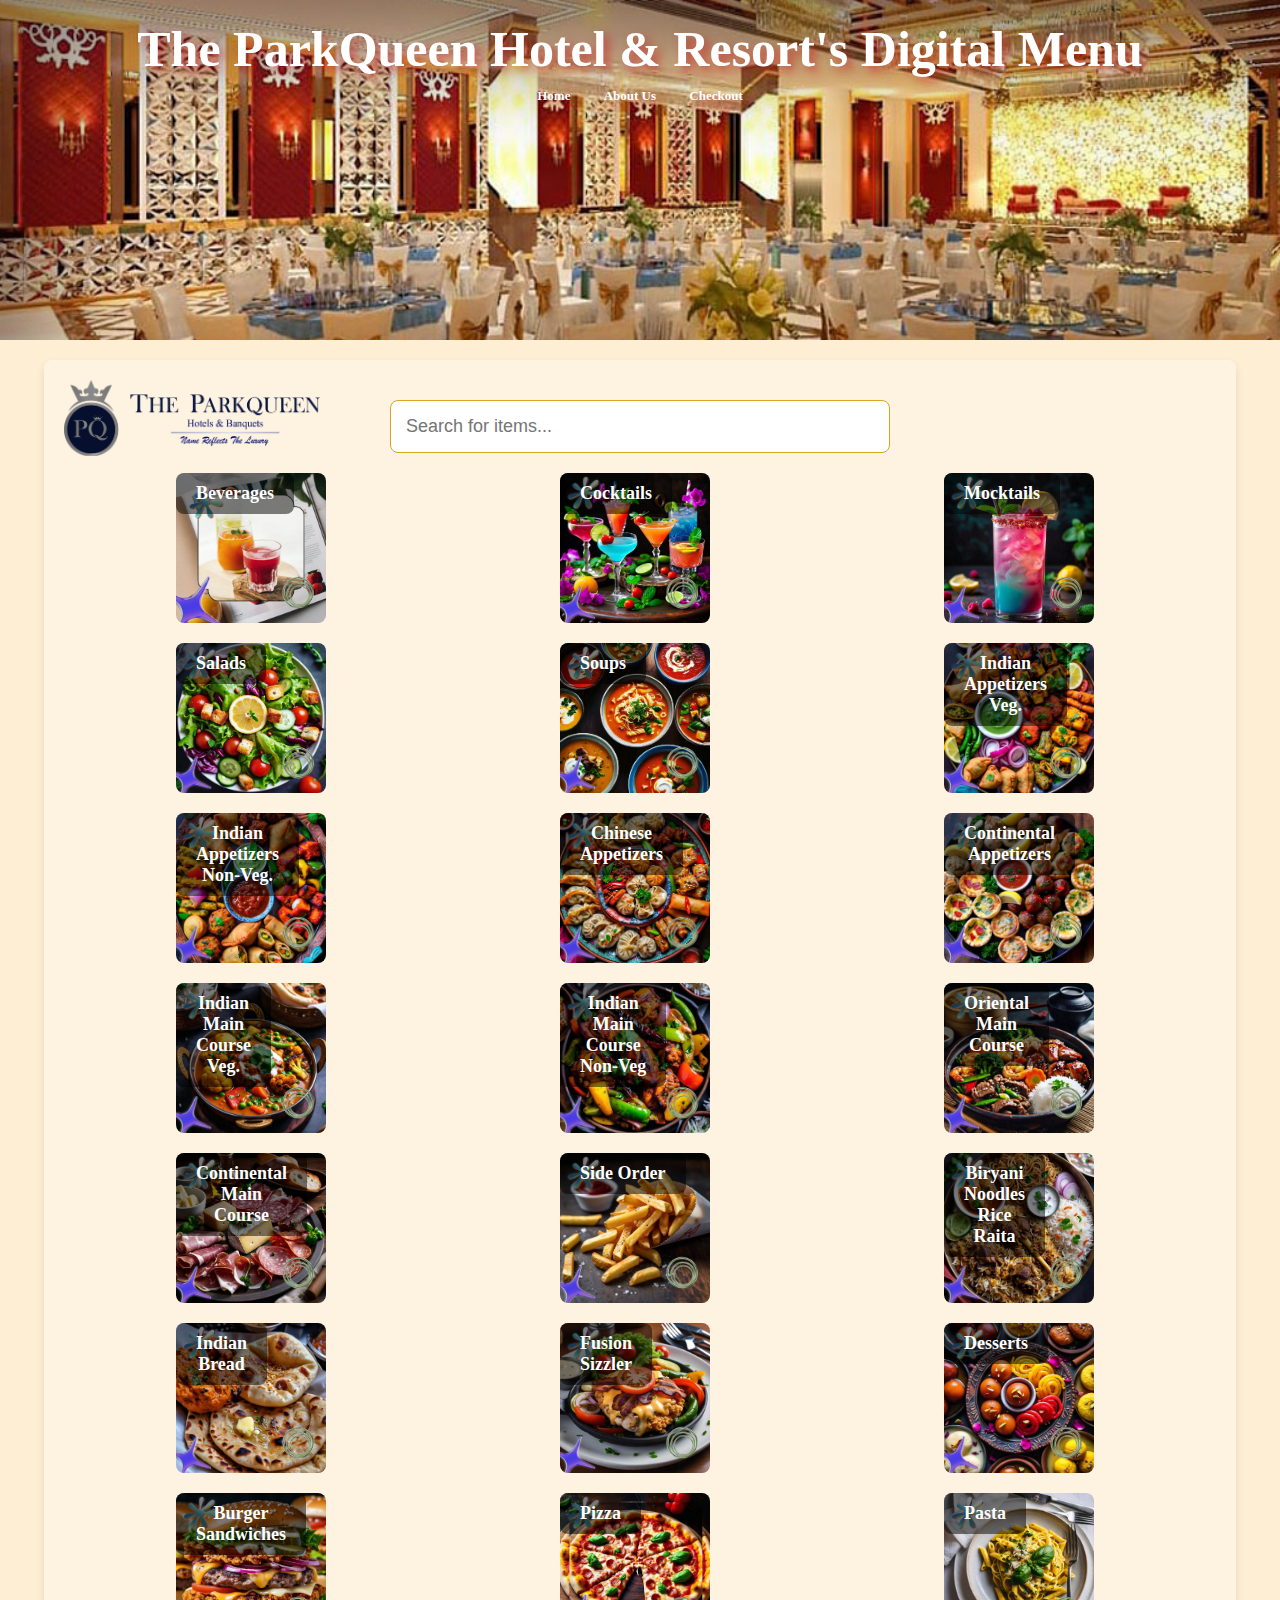
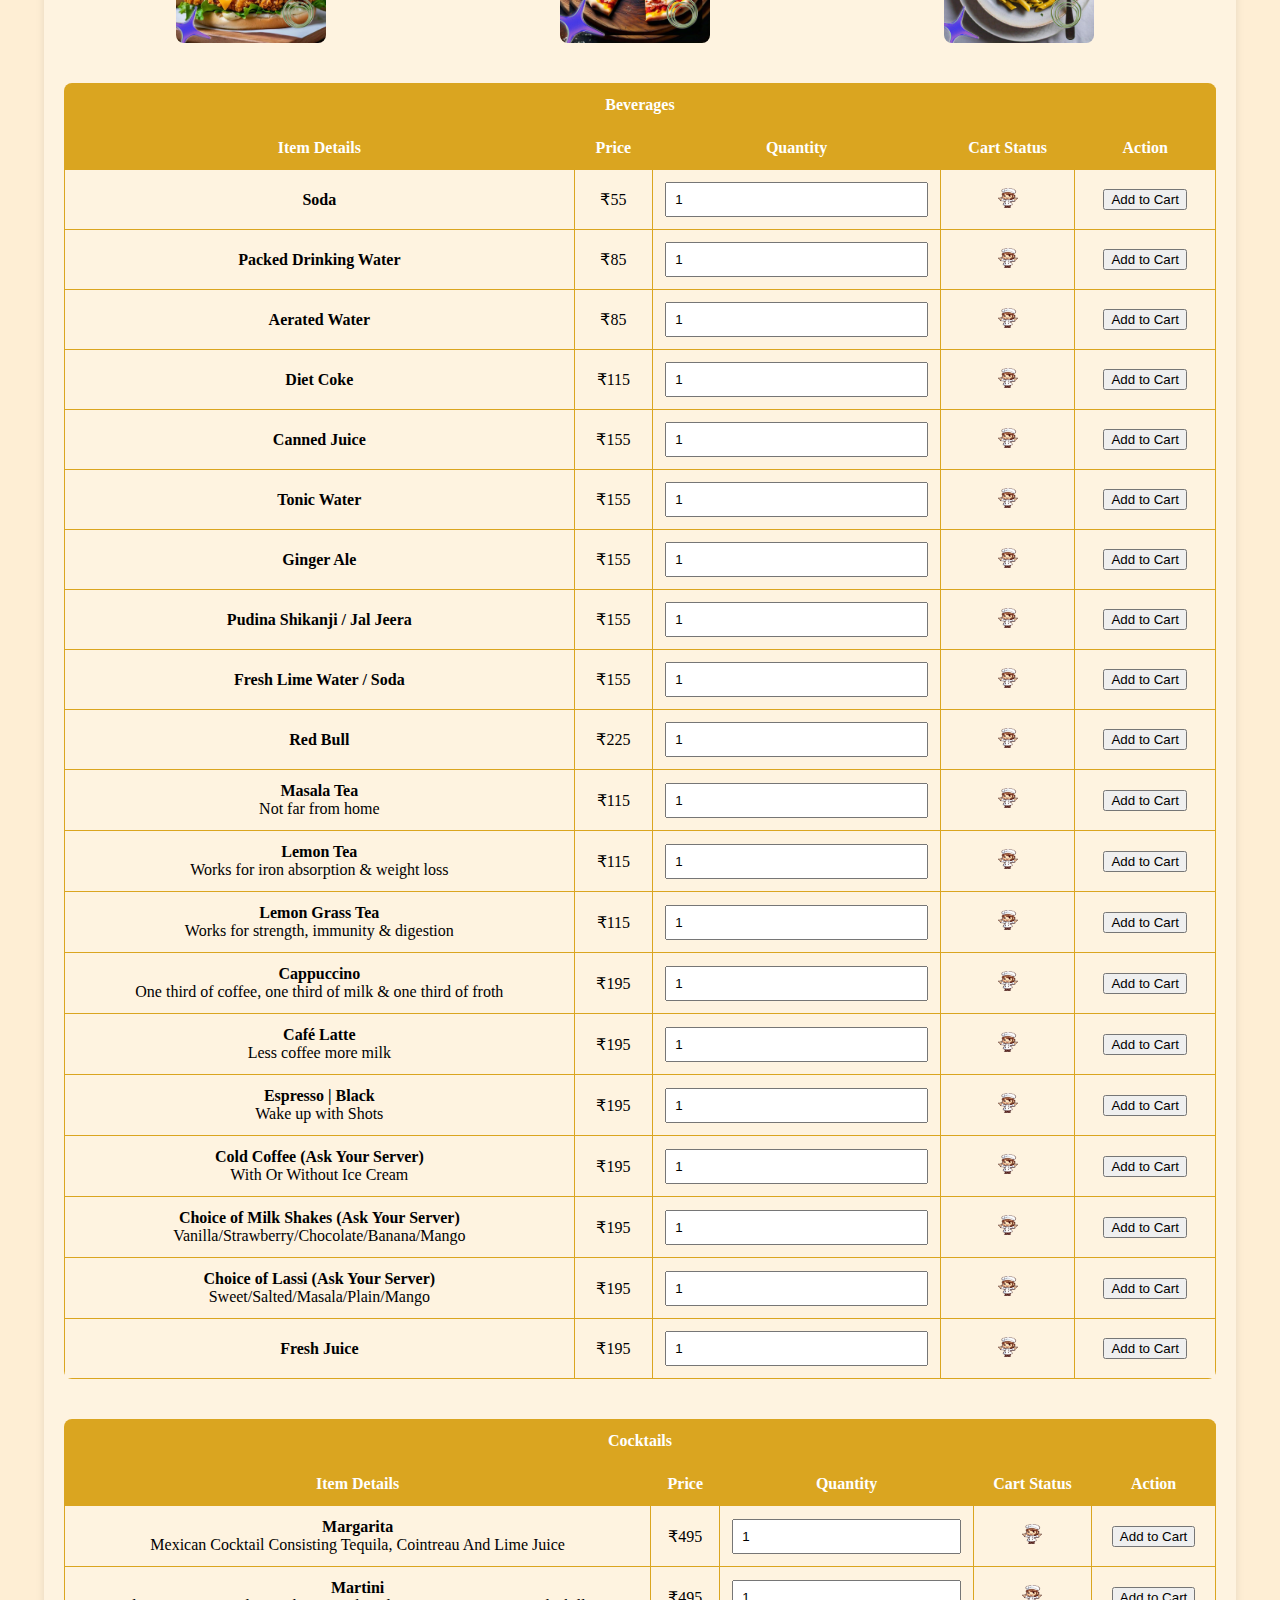
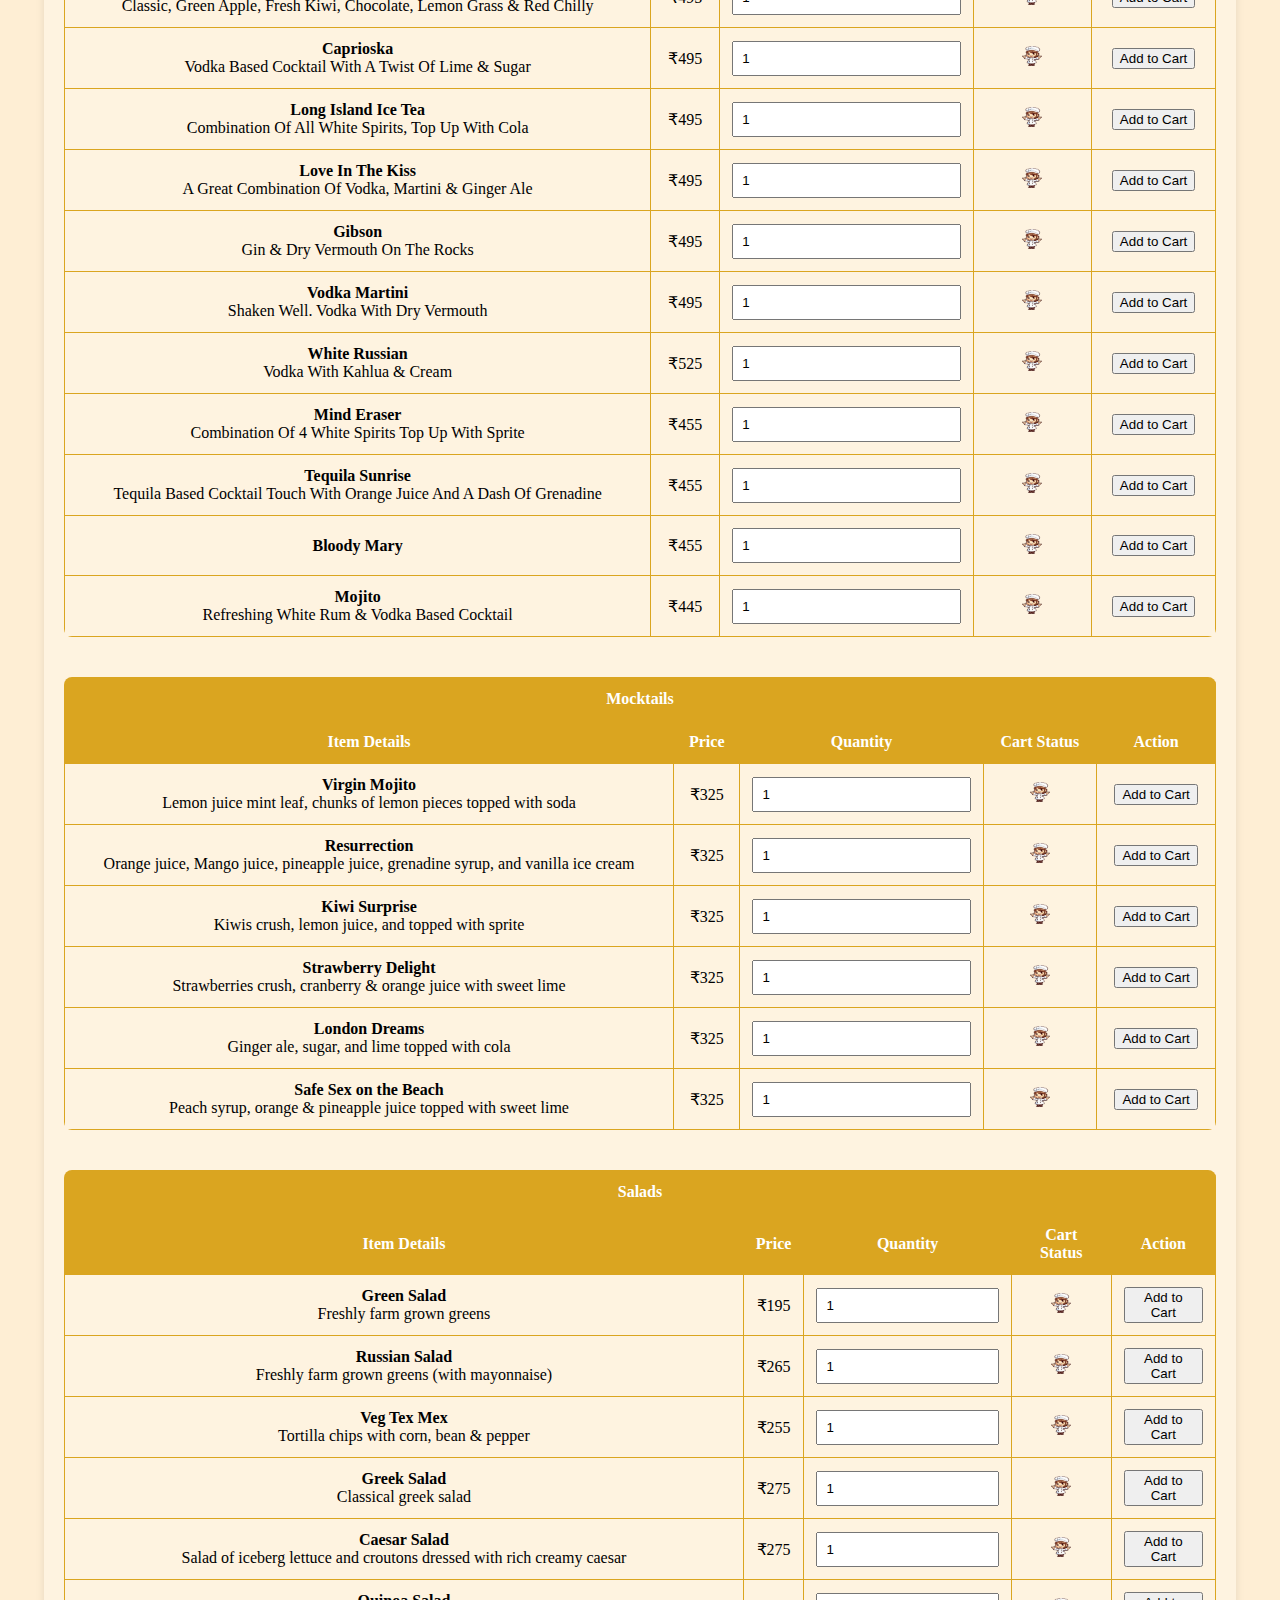
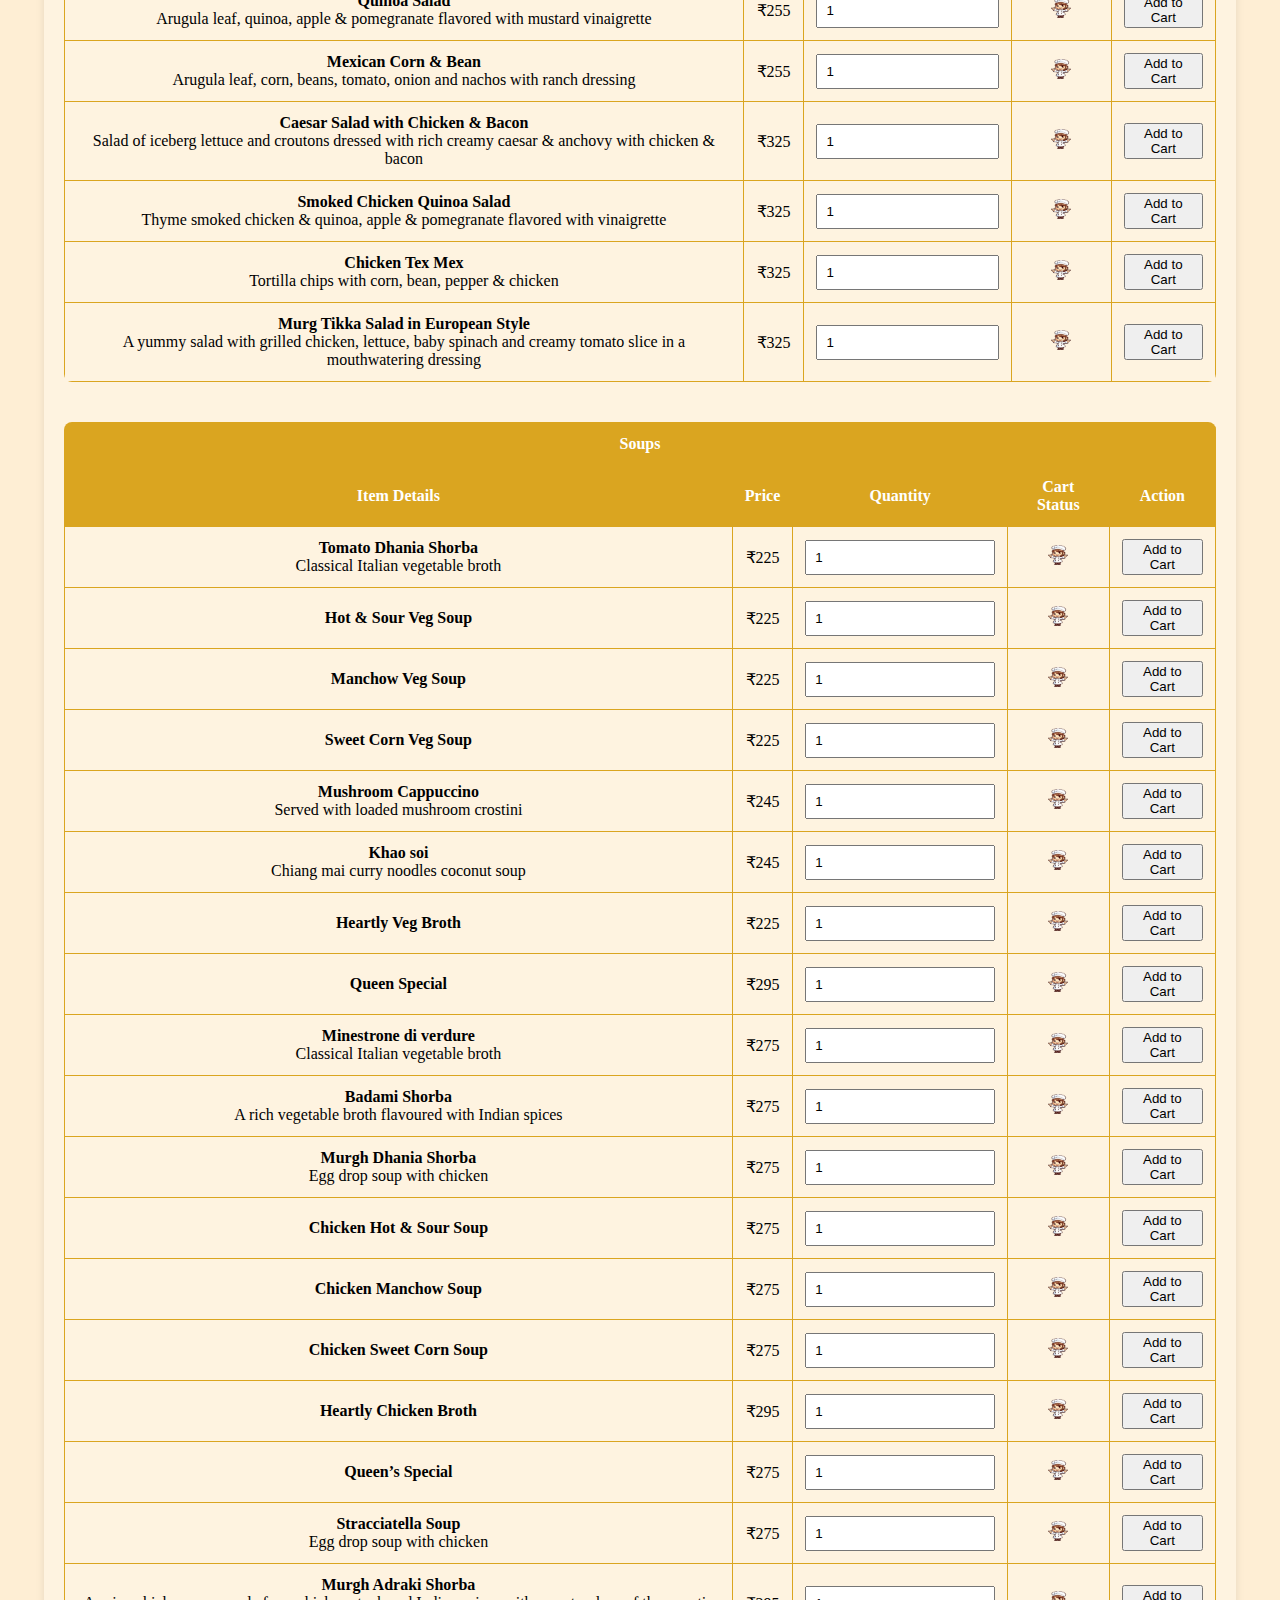
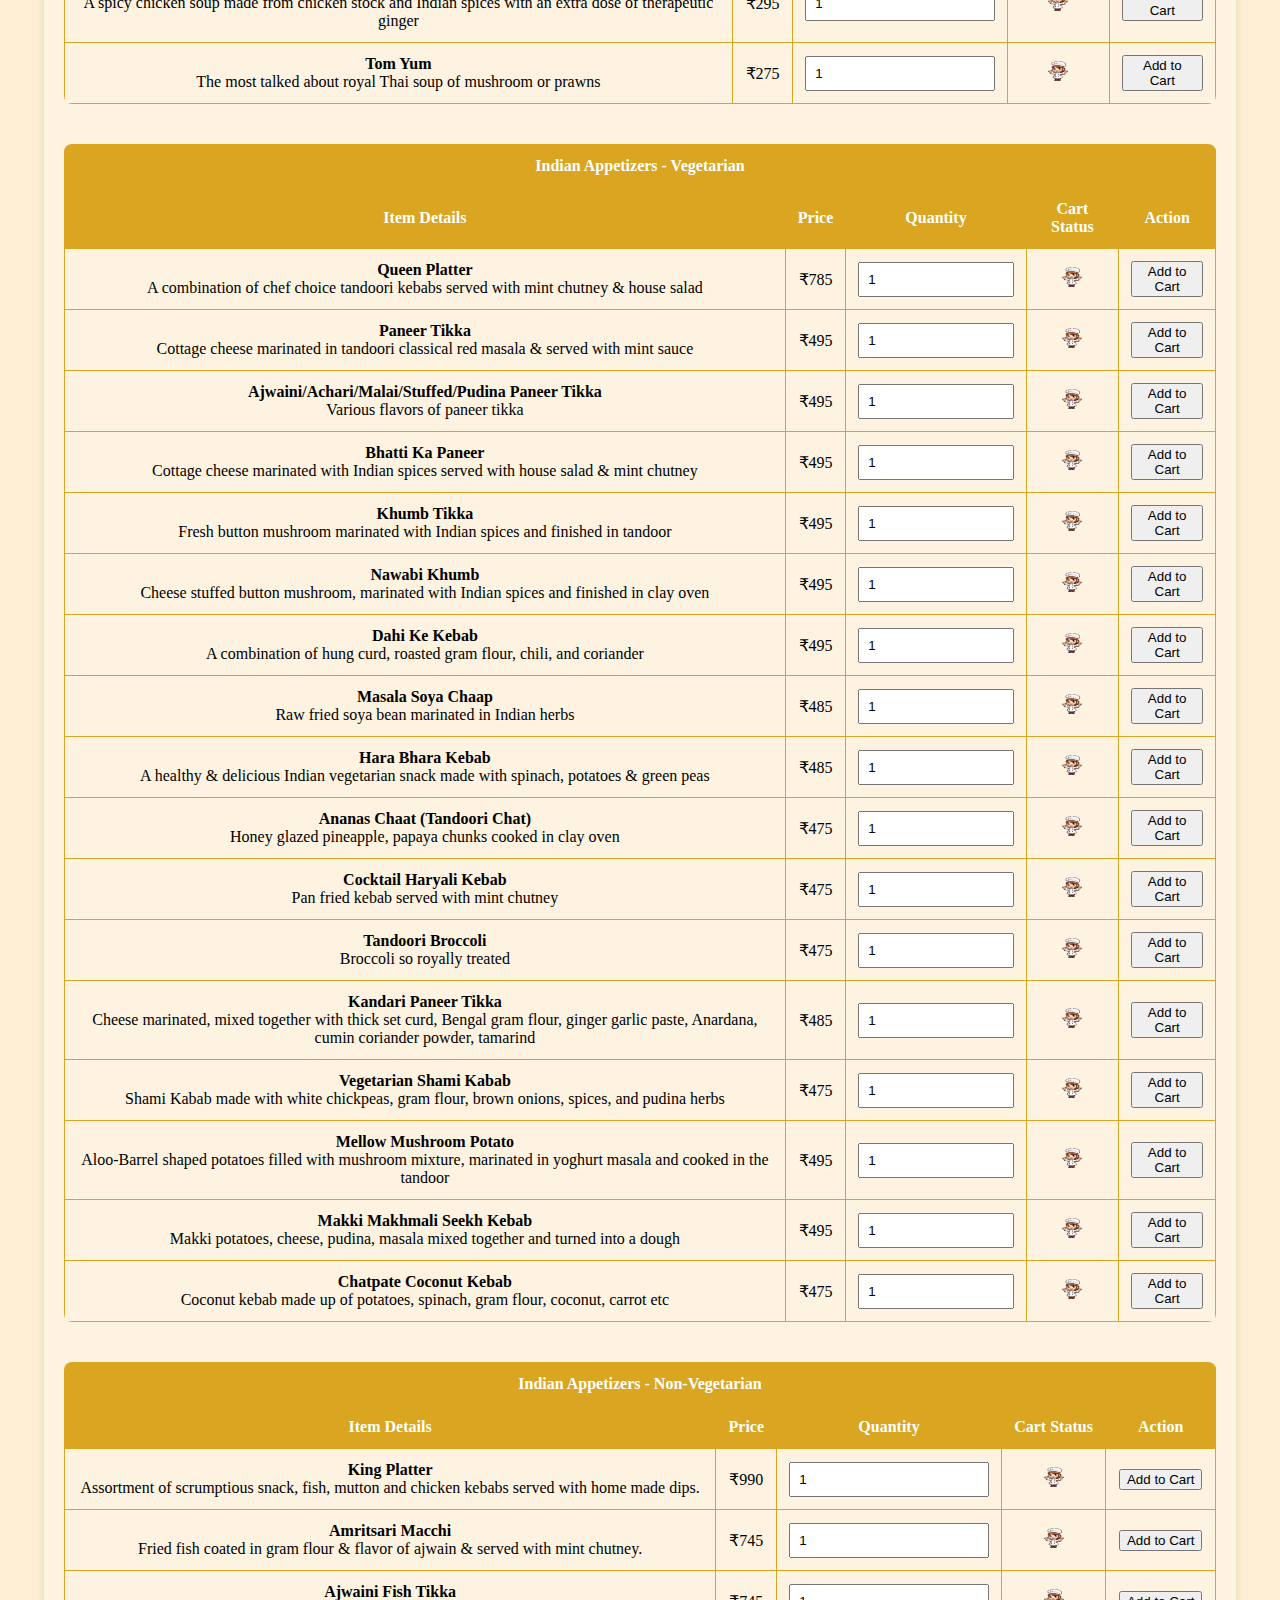
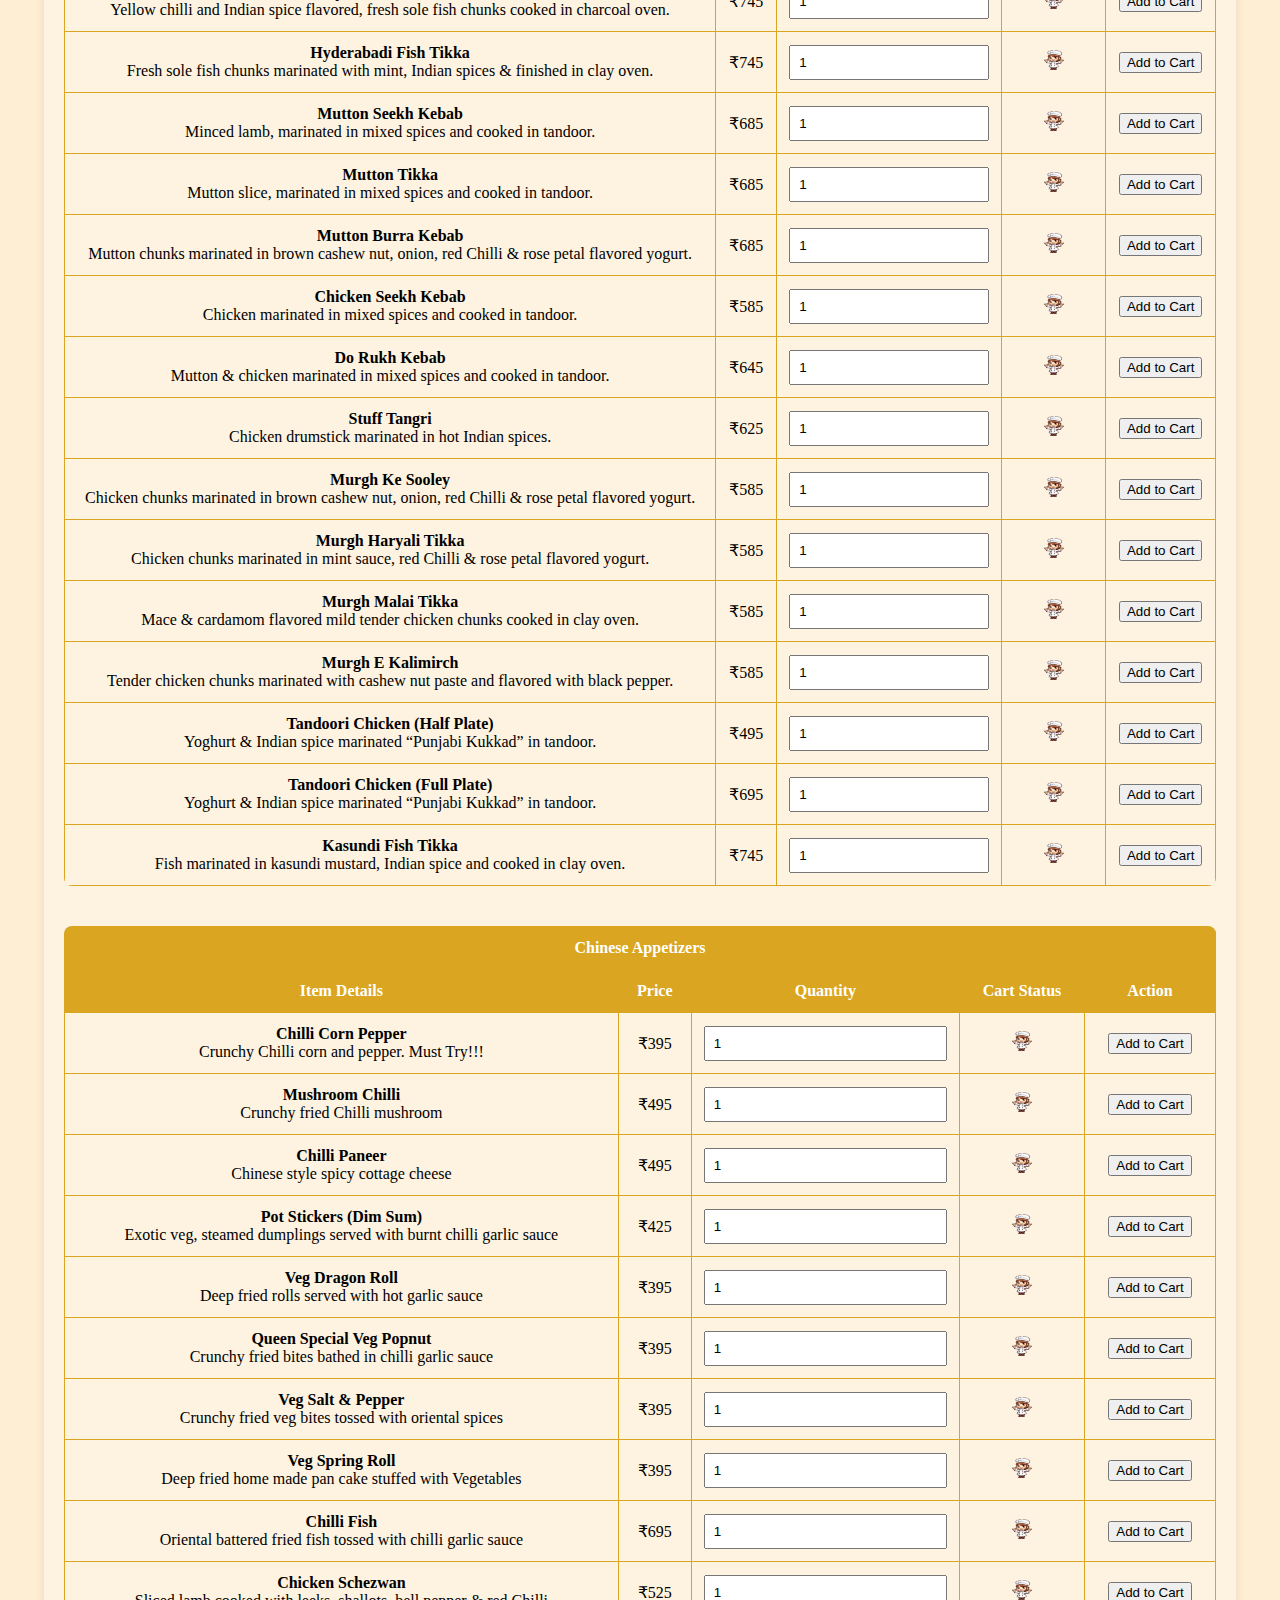
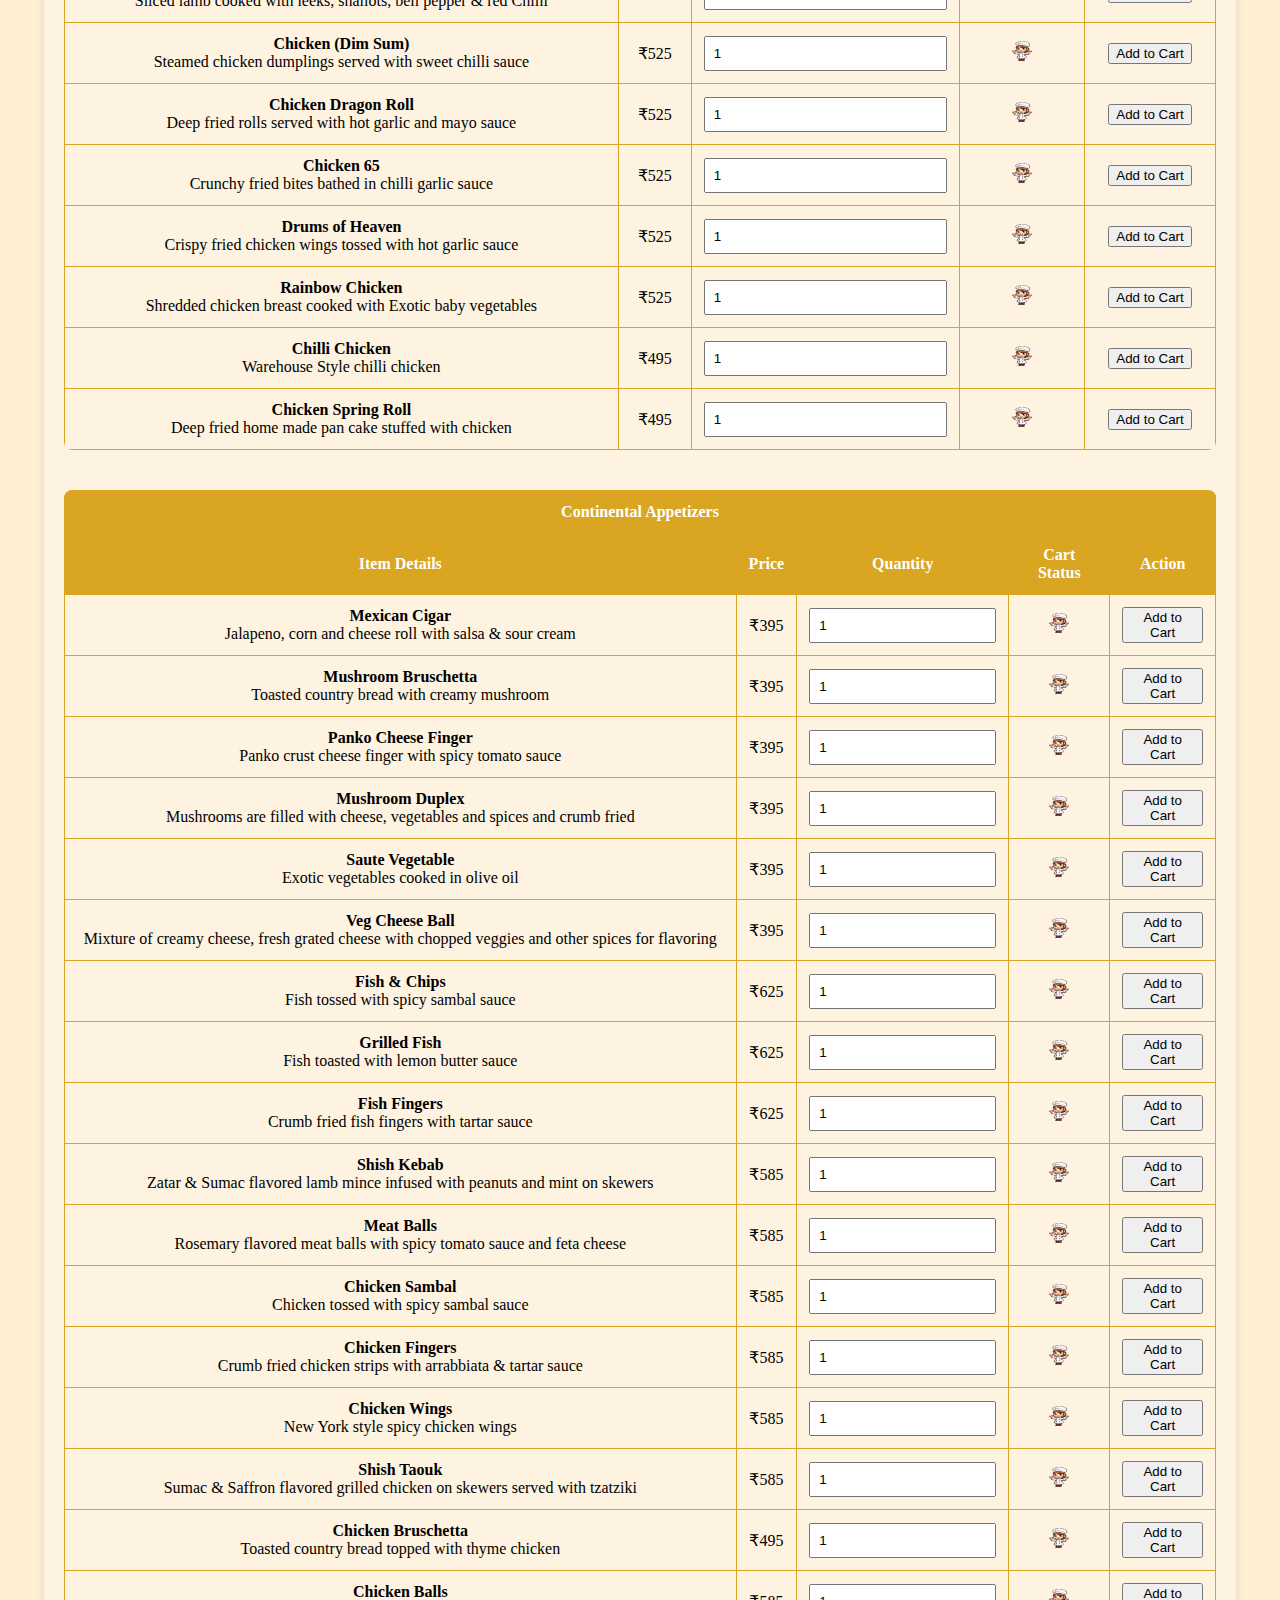
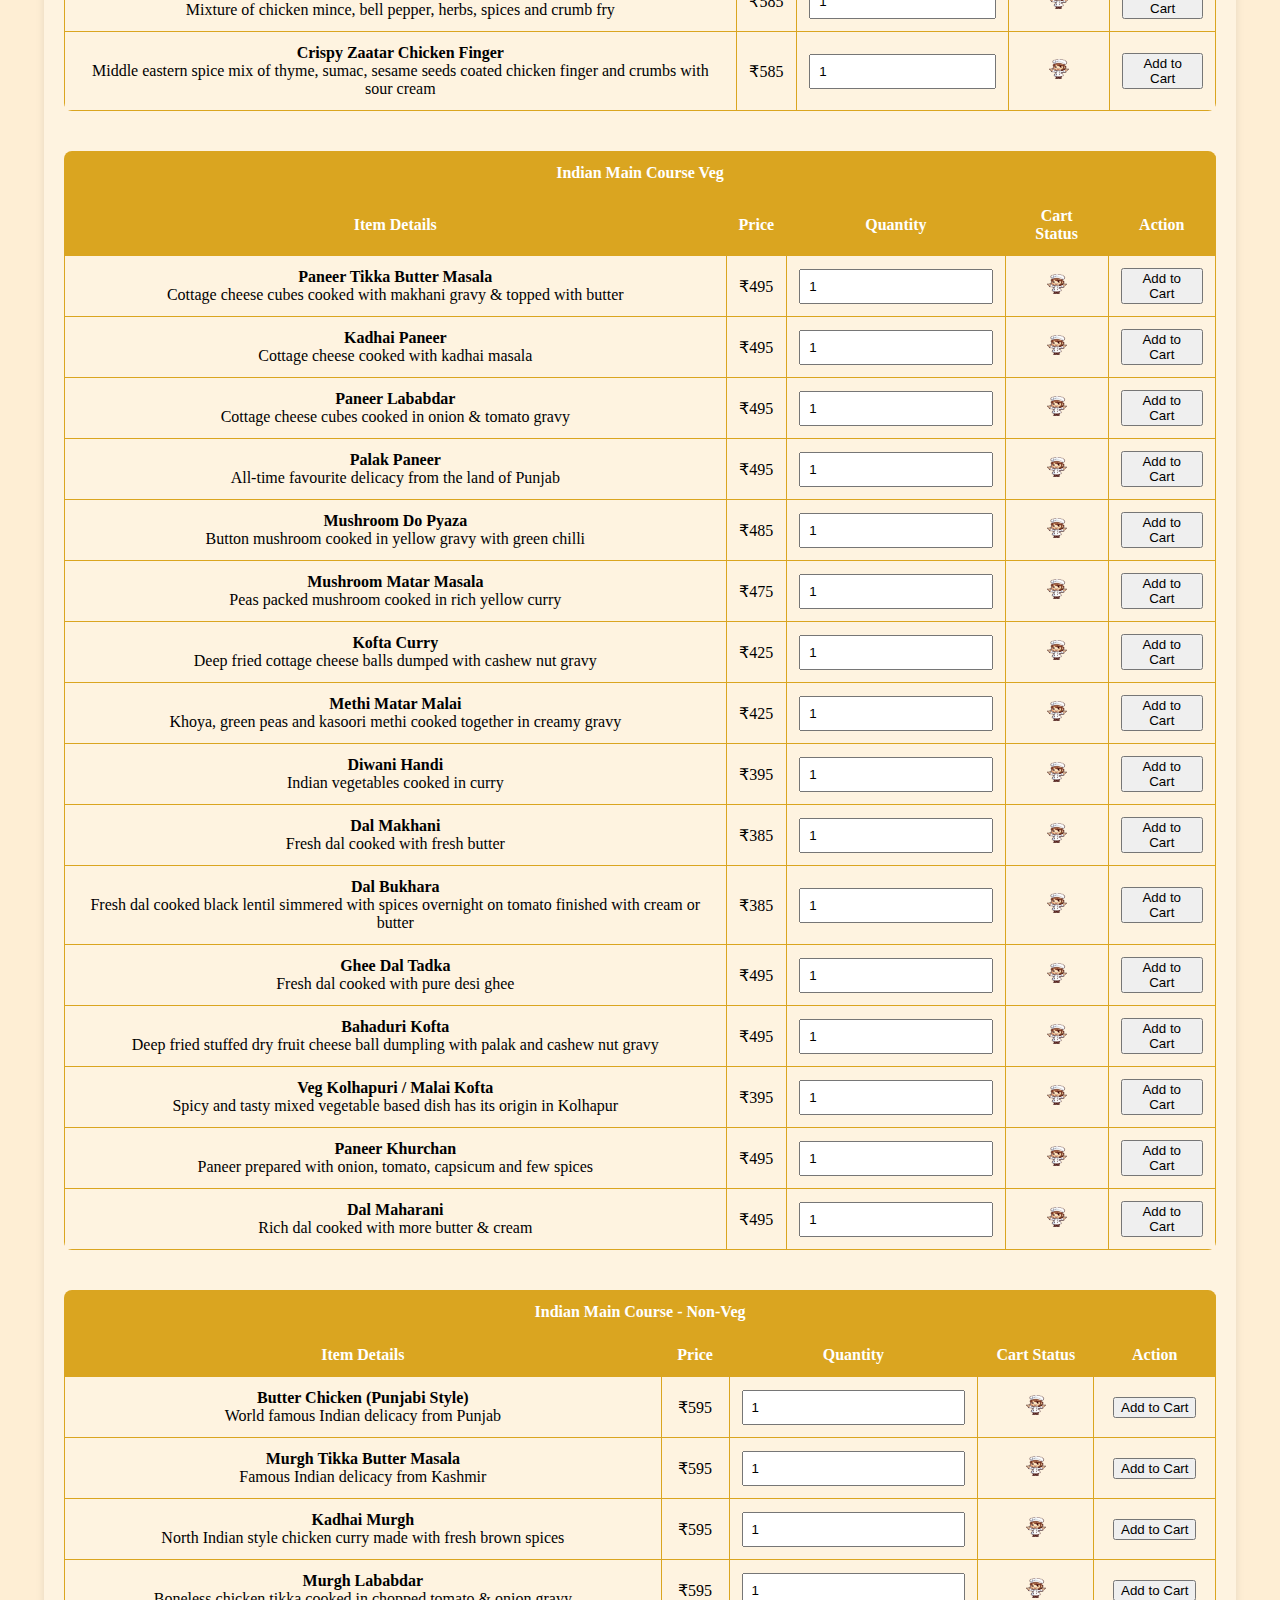
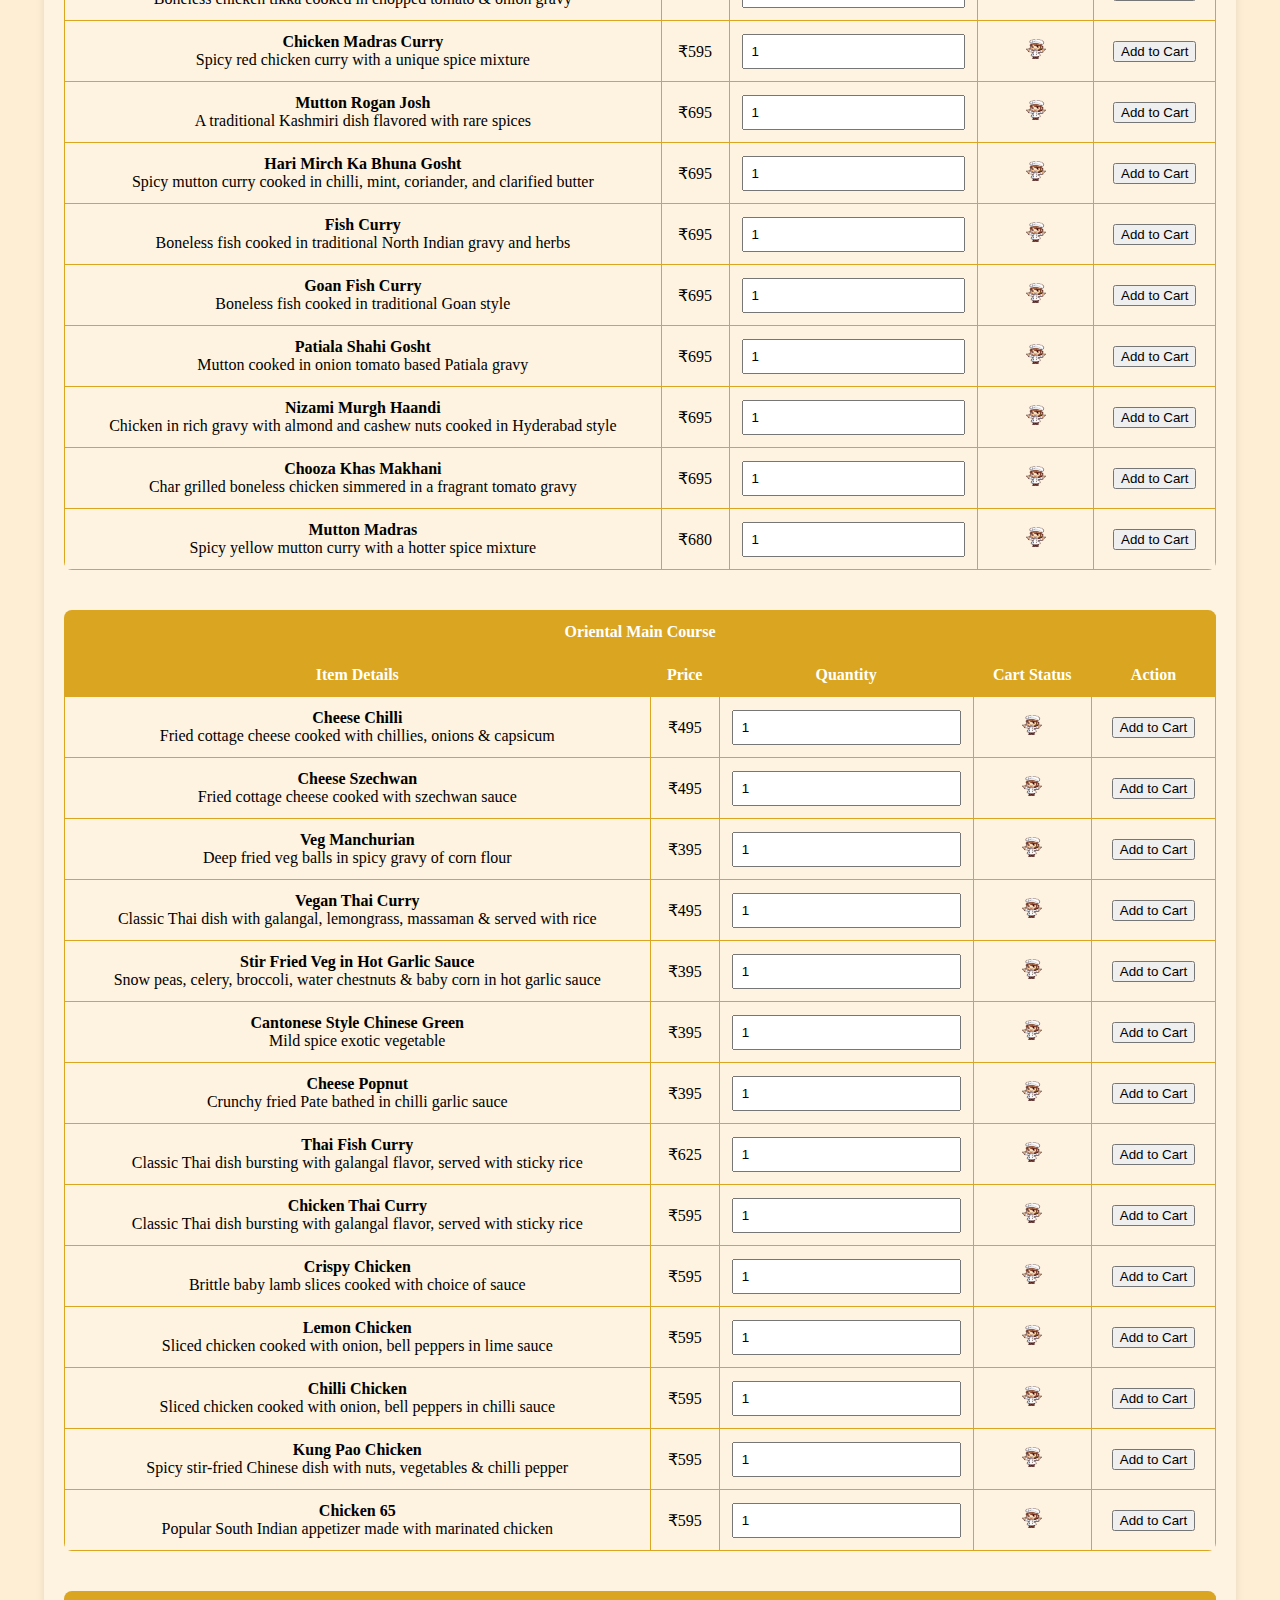
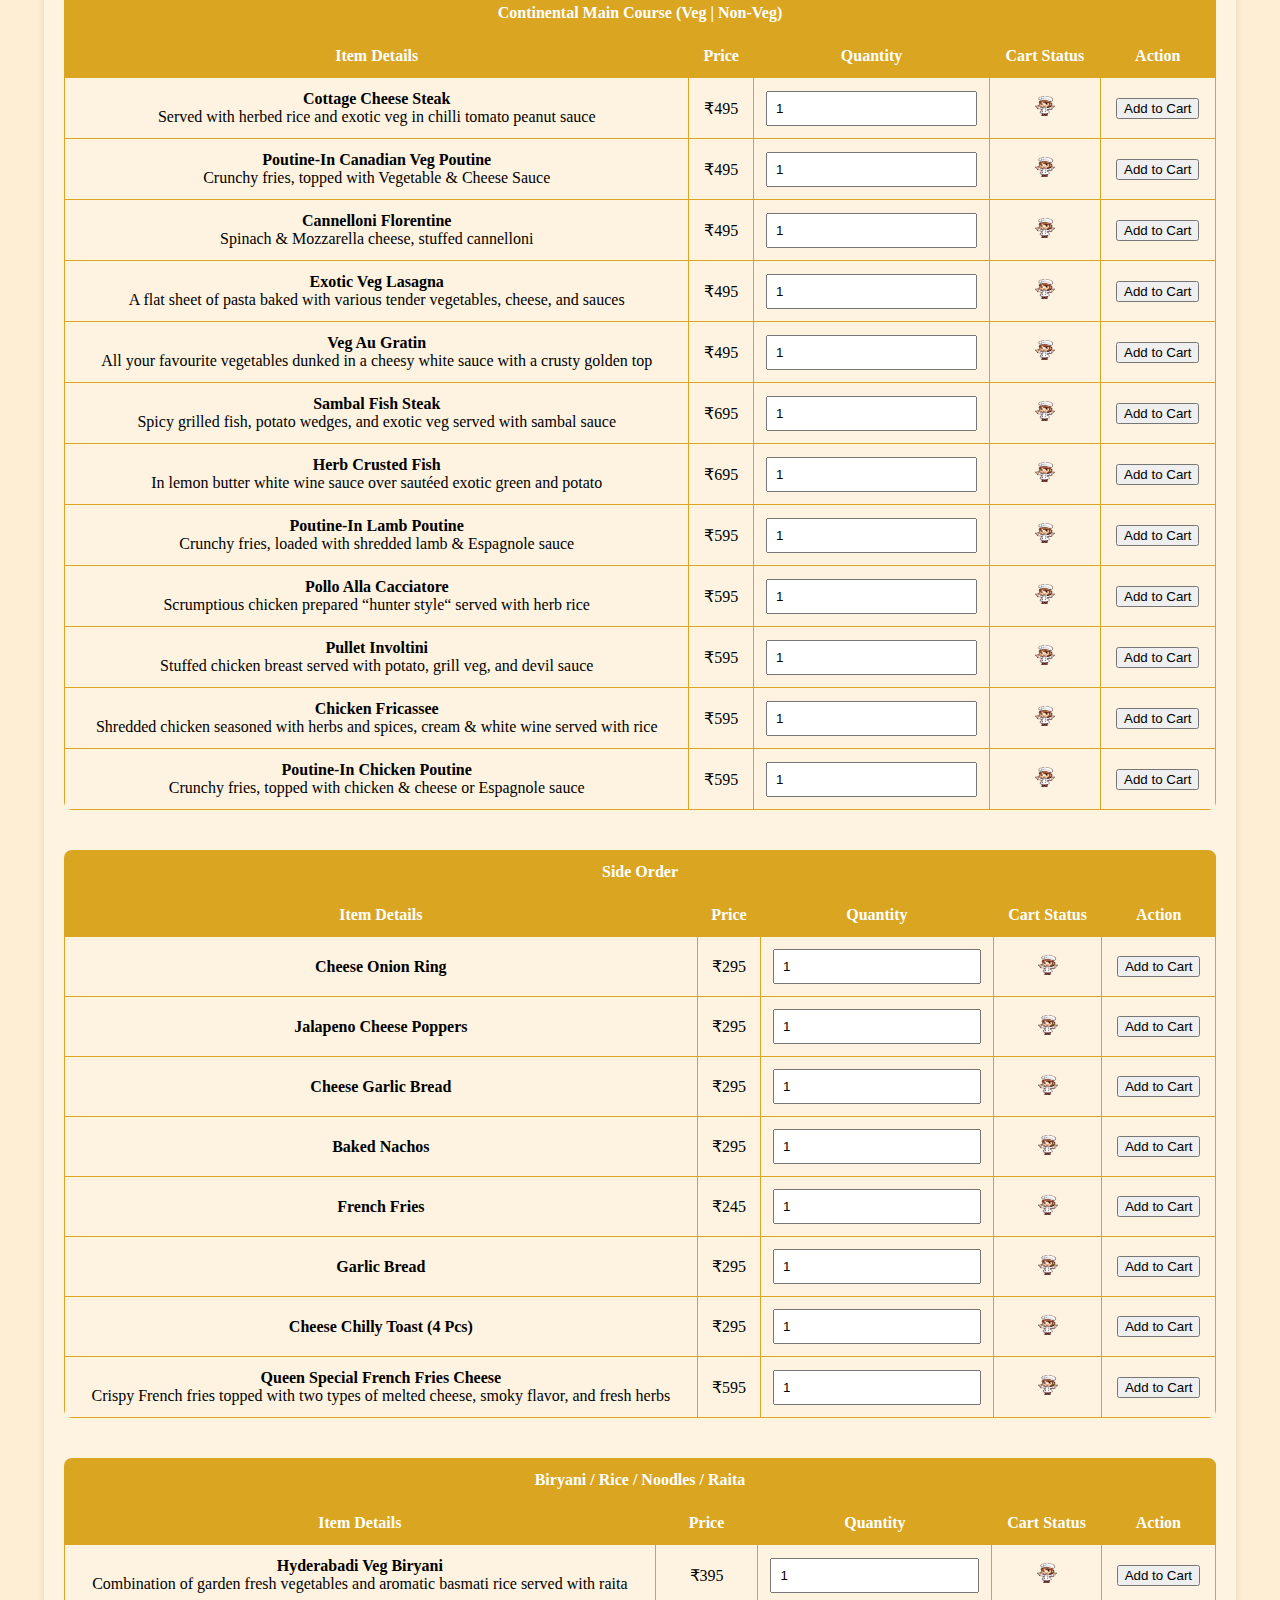
==== commit 27ee5a57: "25july2" ====
--- a/index.html
+++ b/index.html
@@ -3,6 +3,7 @@
 <head>
     <meta charset="UTF-8">
     <meta name="viewport" content="width=device-width, initial-scale=1.0">
+    <link rel="icon" type="image/png" href="images/logo.png" />
     <title>Menu Card</title>
     <link rel="stylesheet" href="styles.css">
   
@@ -82,15 +83,15 @@
         <div class="menu-headings-wrapper">
             <div class="menu-headings">
                 <div style="position: relative; width: 150px; height: 150px;">
-                    <img src="/images/Beverage.png" alt="Beverages Background">
+                    <img src="/images/Beverage.jpg" onclick="showSection('beverages')" alt="Beverages Background">
                     <h2 onclick="showSection('beverages')">Beverages</h2>
                 </div>
                 <div style="position: relative; width: 150px; height: 150px;">
-                    <img src="images/cocktails.png" alt="Cocktails Background">
+                    <img src="images/cocktails.jpg" onclick="showSection('cocktails')" alt="Cocktails Background">
                     <h2 onclick="showSection('cocktails')">Cocktails</h2>
                 </div>
                 <div style="position: relative; width: 150px; height: 150px;">
-                    <img src="images/mocktails.png" alt="Mocktails Background">
+                    <img src="images/mocktails.jpg" onclick="showSection('mocktails')" alt="Mocktails Background">
                     <h2 onclick="showSection('mocktails')">Mocktails</h2>
                 </div>
             </div>
@@ -99,15 +100,15 @@
         <div class="menu-headings-wrapper">
             <div class="menu-headings">
                 <div style="position: relative; width: 150px; height: 150px;">
-                    <img src="images/salads.png" alt="Salads Background">
+                    <img src="images/salads.jpg" onclick="showSection('salads')" alt="Salads Background">
                     <h2 onclick="showSection('salads')">Salads</h2>
                 </div>
                 <div style="position: relative; width: 150px; height: 150px;">
-                    <img src="images/soups.png" alt="Soups Background">
+                    <img src="images/soups.jpg" onclick="showSection('soups')" alt="Soups Background">
                     <h2 onclick="showSection('soups')">Soups</h2>
                 </div>
                 <div style="position: relative; width: 150px; height: 150px;">
-                    <img src="images/indian_appetizers_veg.png" alt="Indian Appetizers Vegetarian Background">
+                    <img src="images/indian_appetizers_veg.jpg" onclick="showSection('indian-appetizers-vegetarian')" alt="Indian Appetizers Vegetarian Background">
                     <h2 onclick="showSection('indian-appetizers-vegetarian')">Indian <br>Appetizers<br> Veg.</h2>
                 </div>
             </div>
@@ -116,15 +117,15 @@
         <div class="menu-headings-wrapper">
             <div class="menu-headings">
                 <div style="position: relative; width: 150px; height: 150px;">
-                    <img src="images/indian_appetizers_nonveg.png" alt="Indian Appetizers Non-Vegetarian Background">
+                    <img src="images/indian_appetizers_nonveg.jpg" onclick="showSection('indian-appetizers-non-vegetarian')" alt="Indian Appetizers Non-Vegetarian Background">
                     <h2 onclick="showSection('indian-appetizers-non-vegetarian')">Indian<br> Appetizers <br>Non-Veg.</h2>
                 </div>
                 <div style="position: relative; width: 150px; height: 150px;">
-                    <img src="images/chinese_appetizers.png" alt="Chinese Appetizers Background">
+                    <img src="images/chinese_appetizers.jpg" onclick="showSection('chinese-appetizers')" alt="Chinese Appetizers Background">
                     <h2 onclick="showSection('chinese-appetizers')">Chinese <br>Appetizers</h2>
                 </div>
                 <div style="position: relative; width: 150px; height: 150px;">
-                    <img src="images/continental_appetizers.png" alt="Continental Appetizers Background">
+                    <img src="images/continental_appetizers.jpg" onclick="showSection('continental-appetizers')" alt="Continental Appetizers Background">
                     <h2 onclick="showSection('continental-appetizers')">Continental <br>Appetizers</h2>
                 </div>
             </div>
@@ -133,15 +134,15 @@
         <div class="menu-headings-wrapper">
             <div class="menu-headings">
                 <div style="position: relative; width: 150px; height: 150px;">
-                    <img src="images/indian_main_course_veg.png" alt="Indian Main Course Vegetarian Background">
+                    <img src="images/indian_main_course_veg.jpg" onclick="showSection('indian-main-course-veg')" alt="Indian Main Course Vegetarian Background">
                     <h2 onclick="showSection('indian-main-course-veg')">Indian<br> Main<br> Course<br> Veg.</h2>
                 </div>
                 <div style="position: relative; width: 150px; height: 150px;">
-                    <img src="images/indian_main_course_nonveg.png" alt="Indian Main Course Non-Vegetarian Background">
+                    <img src="images/indian_main_course_nonveg.jpg" onclick="showSection('main-course-non-veg')" alt="Indian Main Course Non-Vegetarian Background">
                     <h2 onclick="showSection('main-course-non-veg')">Indian <br>Main <br>Course<br> Non-Veg</h2>
                 </div>
                 <div style="position: relative; width: 150px; height: 150px;">
-                    <img src="images/oriental_main_course.png" alt="Oriental Main Course Background">
+                    <img src="images/oriental_main_course.jpg" onclick="showSection('oriental-main-course')" alt="Oriental Main Course Background">
                     <h2 onclick="showSection('oriental-main-course')">Oriental <br>Main <br>Course</h2>
                 </div>
             </div>
@@ -150,15 +151,15 @@
         <div class="menu-headings-wrapper">
             <div class="menu-headings">
                 <div style="position: relative; width: 150px; height: 150px;">
-                    <img src="images/continental_main_course.png" alt="Continental Main Course Background">
+                    <img src="images/continental_main_course.jpg" onclick="showSection('continental-main-course')" alt="Continental Main Course Background">
                     <h2 onclick="showSection('continental-main-course')">Continental <br>Main <br>Course</h2>
                 </div>
                 <div style="position: relative; width: 150px; height: 150px;">
-                    <img src="images/side_order.png" alt="Side Order Background">
-                    <h2 onclick="showSection('side-order')">Side <br>Order</h2>
+                    <img src="images/side_order.jpg" onclick="showSection('side-order')" alt="Side Order Background">
+                    <h2 onclick="showSection('side-order')">Side Order</h2>
                 </div>
                 <div style="position: relative; width: 150px; height: 150px;">
-                    <img src="images/biryani.png" alt="Biryani Background">
+                    <img src="images/biryani.jpg" onclick="showSection('biryani-rice-noodles-raita')" alt="Biryani Background">
                     <h2 onclick="showSection('biryani-rice-noodles-raita')">Biryani<br>Noodles<br>Rice<br>Raita</h2>
                 </div>
             </div>
@@ -167,15 +168,15 @@
         <div class="menu-headings-wrapper">
             <div class="menu-headings">
                 <div style="position: relative; width: 150px; height: 150px;">
-                    <img src="images/indian_bread.png" alt="Choice of Indian Bread Background">
+                    <img src="images/indian_bread.jpg" onclick="showSection('indian-bread')" alt="Choice of Indian Bread Background">
                     <h2 onclick="showSection('indian-bread')">Indian <br>Bread</h2>
                 </div>
                 <div style="position: relative; width: 150px; height: 150px;">
-                    <img src="images/fusion_sizzler.png" alt="Fusion Sizzler Background">
+                    <img src="images/fusion_sizzler.jpg" onclick="showSection('fusion-sizzler')" alt="Fusion Sizzler Background">
                     <h2 onclick="showSection('fusion-sizzler')">Fusion <br>Sizzler</h2>
                 </div>
                 <div style="position: relative; width: 150px; height: 150px;">
-                    <img src="images/desserts.png" alt="Desserts Background">
+                    <img src="images/desserts.jpg" onclick="showSection('desserts')" alt="Desserts Background">
                     <h2 onclick="showSection('desserts')">Desserts</h2>
                 </div>
             </div>
@@ -184,15 +185,15 @@
         <div class="menu-headings-wrapper">
             <div class="menu-headings">
                 <div style="position: relative; width: 150px; height: 150px;">
-                    <img src="images/burger_wrap.png" alt="Burger Wrap Sandwiches Background">
+                    <img src="images/burger_wrap.jpg" onclick="showSection('burgers-wraps-sandwiches')" alt="Burger Wrap Sandwiches Background">
                     <h2 onclick="showSection('burgers-wraps-sandwiches')">Burger<br>Sandwiches</h2>
                 </div>
                 <div style="position: relative; width: 150px; height: 150px;">
-                    <img src="images/pizza.png" alt="Pizza Background">
+                    <img src="images/pizza.jpg" onclick="showSection('pizzas')" alt="Pizza Background">
                     <h2 onclick="showSection('pizzas')">Pizza</h2>
                 </div>
                 <div style="position: relative; width: 150px; height: 150px;">
-                    <img src="images/pasta.png" alt="Pasta Background">
+                    <img src="images/pasta.jpg" onclick="showSection('pasta')" alt="Pasta Background">
                     <h2 onclick="showSection('pasta')">Pasta</h2>
                 </div>
             </div>
@@ -628,8 +629,7 @@
                     </tr>
                 </tbody>
             </table>
-            <p>* Government taxes extra as per actual | ** In case of any allergies, kindly inform your server before.</p>
-            <p>** Good things come to those who wait! Kindly allow us 15-20 minutes to serve your food fresh!!</p>
+           
         </section>
        
     
@@ -1200,9 +1200,7 @@
                     </tr>
                 </tbody>
             </table>
-            <p>* Government taxes extra as per actual | ** In case of any allergies, kindly inform your server before.</p>
-            <p>** Good things come to those who wait! Kindly allow us 15-20 minutes to serve your food fresh!</p>
-        </section>
+            </section>
         
         <section id="continental-appetizers">
             <table>
@@ -2109,11 +2107,7 @@
                     </tr>
                 </tbody>
             </table>
-            <p class="notes">
-                * Government taxes extra as per actual<br>
-                * In case of any allergies, kindly inform your server before.<br>
-                * Good things come to those who wait! Kindly allow us 15-20 minutes to serve your food fresh!
-            </p>
+           
         </section>
         
         <section id="fusion-sizzler">
@@ -2232,11 +2226,7 @@
                     </tr>
                 </tbody>
             </table>
-            <p class="notes">
-                * Government taxes extra as per actual<br>
-                * In case of any allergies, kindly inform your server before.<br>
-                * Good things come to those who wait! Kindly allow us 15-20 minutes to serve your food fresh!
-            </p>
+           
         </section>
         
         <section id="desserts">
@@ -2616,19 +2606,22 @@
   
   <!-- Cart section -->
   <div id="cart">
-    <h2>Cart</h2>
+    
     <ul id="cartItems"></ul>
     <p id="cartMessage"></p>
   </div>
-  
+  <section>
+    <h2> 🍴Cart🍲</h2>
+  </section>
+ 
   <!-- Checkout form section -->
   <div id="checkoutForm">
     <h2 style="color: aliceblue;">Checkout</h2>
     <form>
-        <label for="name">Name:</label>
+        <label for="name">Name<span class="mandatory">*</span>:</label>
         <input type="text" id="name" required>
         <div class="form-group">
-          <label for="diningOption">Choose your dining option:</label>
+          <label for="diningOption">Choose your dining option<span class="mandatory">*</span>:</label>
           <select id="diningOption" onchange="showInputField()">
               <option value="">Select an option</option>
               <option value="package">Packaging</option>
@@ -2636,11 +2629,11 @@
           </select>
       </div>
       <div class="form-group hidden" id="responseGroup">
-          <label for="address" id="responseLabel">Enter your room no.:</label>
+          <label for="address" id="responseLabel">Enter your room number<span class="mandatory">*</span>:</label>
           <input type="text" id="address" name="response" required>
       </div>
        
-        <label for="contact">Contact:</label>
+        <label for="contact">Contact<span class="mandatory">*</span>:</label>
         <input type="text" id="contact" required>
         <label for="alternateContact">Alternate Contact:</label>
         <input type="text" id="alternateContact">
@@ -2648,14 +2641,19 @@
     </form>
   </div>
   
-  
+  <p class="notes">
+    * Government taxes extra as per actual<br>
+    * In case of any allergies, kindly inform your server before.<br>
+    * Good things come to those who wait! Kindly allow us 15-20 minutes to serve your food fresh!
+</p>
       <!-- Footer section -->
       <footer id="footer">
          
         
             <div class="footer-content">
-                <p><strong>Government taxes extra as per actual</strong></p>
-                <p>Kindly allow us 15-20 minutes to serve your food fresh!!</p>
+                
+                <!-- <p><strong>Government taxes extra as per actual</strong></p>
+                <p>Kindly allow us 15-20 minutes to serve your food fresh!!</p> -->
                 <!-- <div class="social-media">
                     <p>Follow Us:</p>
                     <a href="https://www.instagram.com/parkqueenhotel" target="_blank">Instagram</a> |
--- a/styles.css
+++ b/styles.css
@@ -319,3 +319,7 @@
         padding: 8px 16px;
     }
 }
+
+.mandatory {
+    color: red;
+}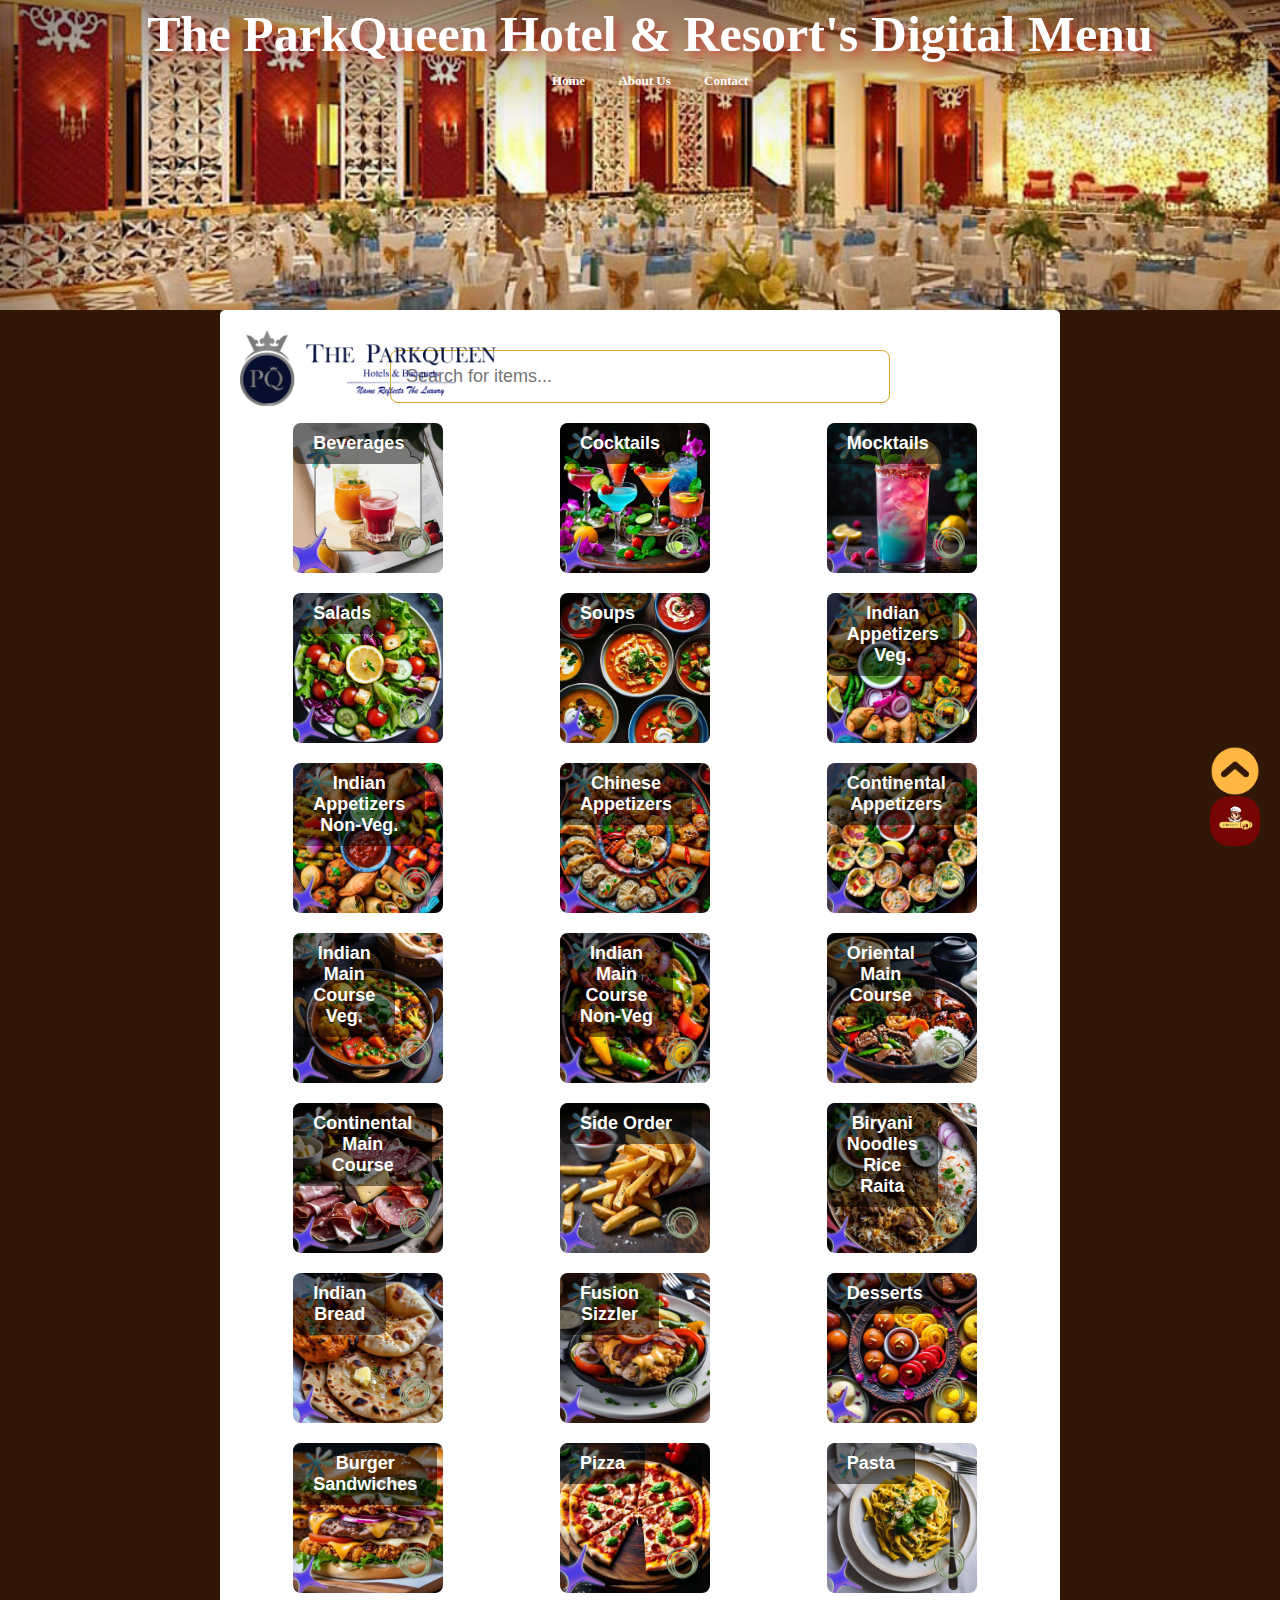
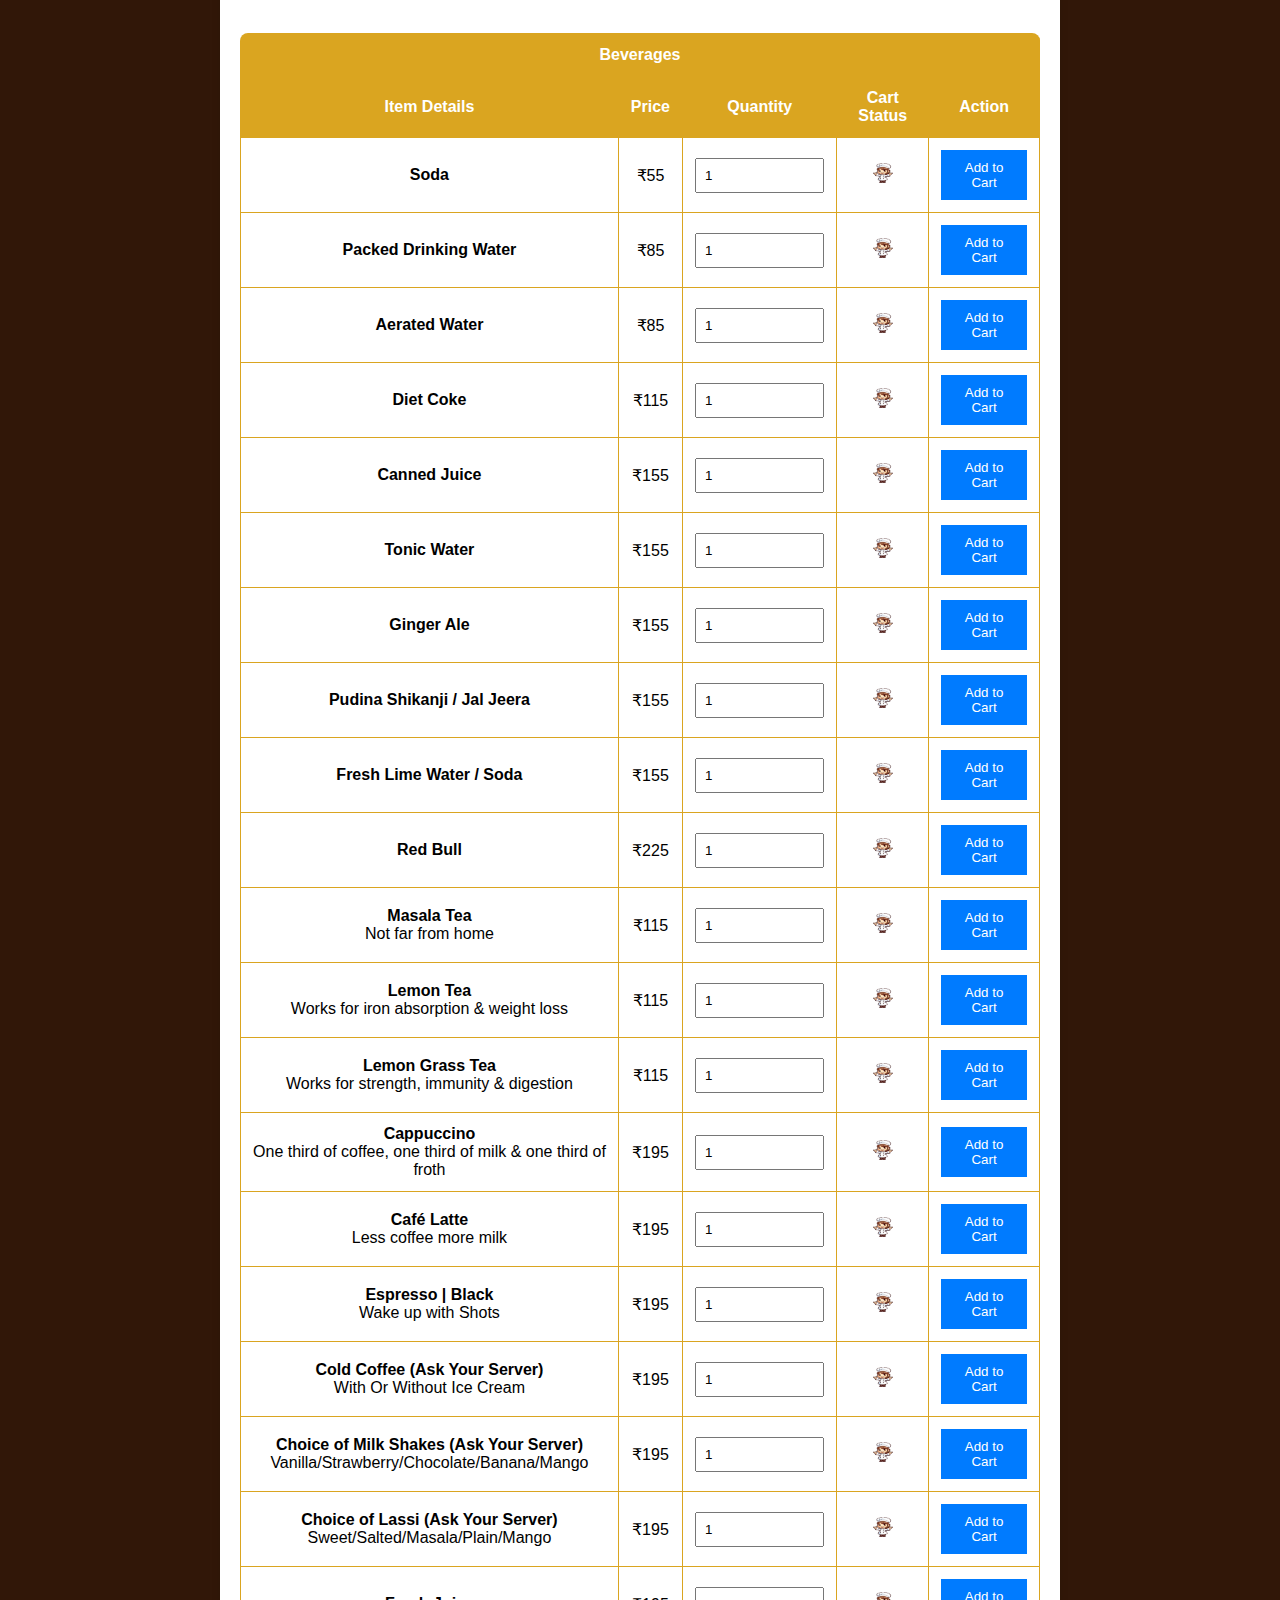
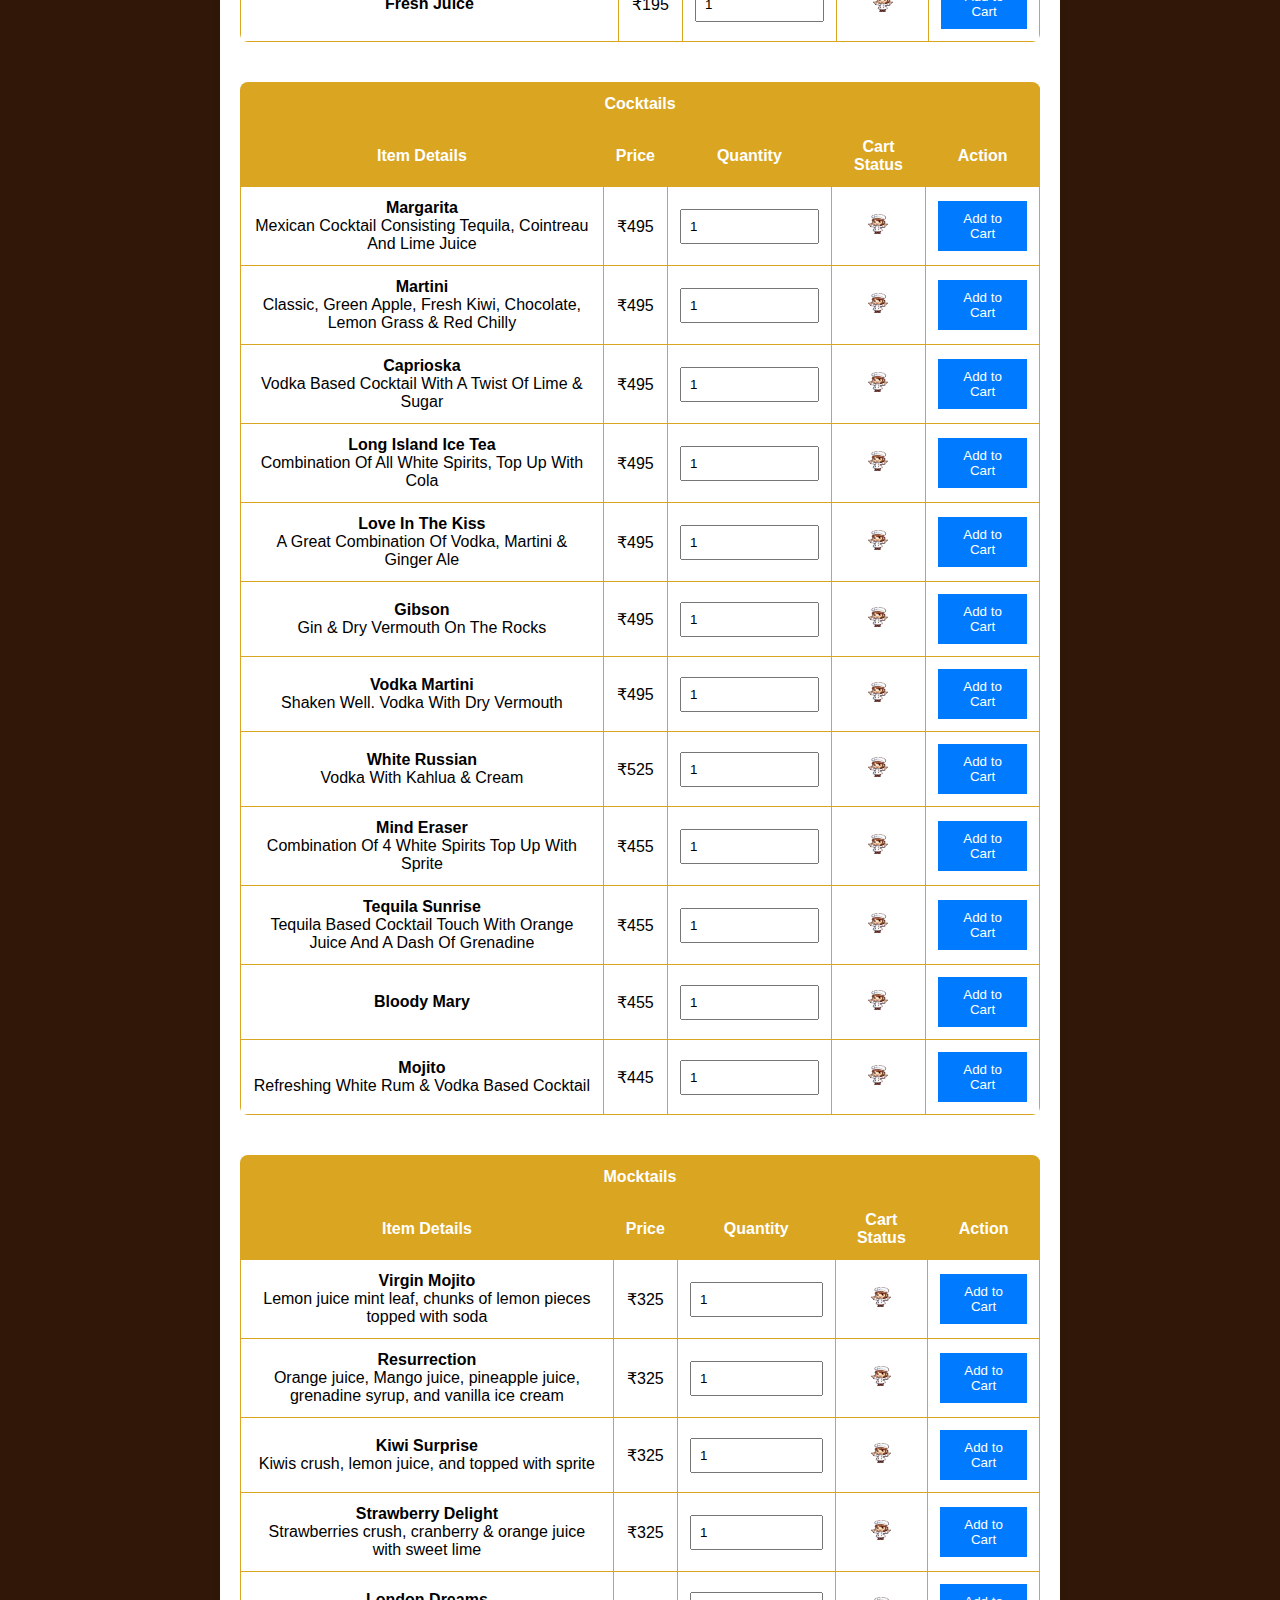
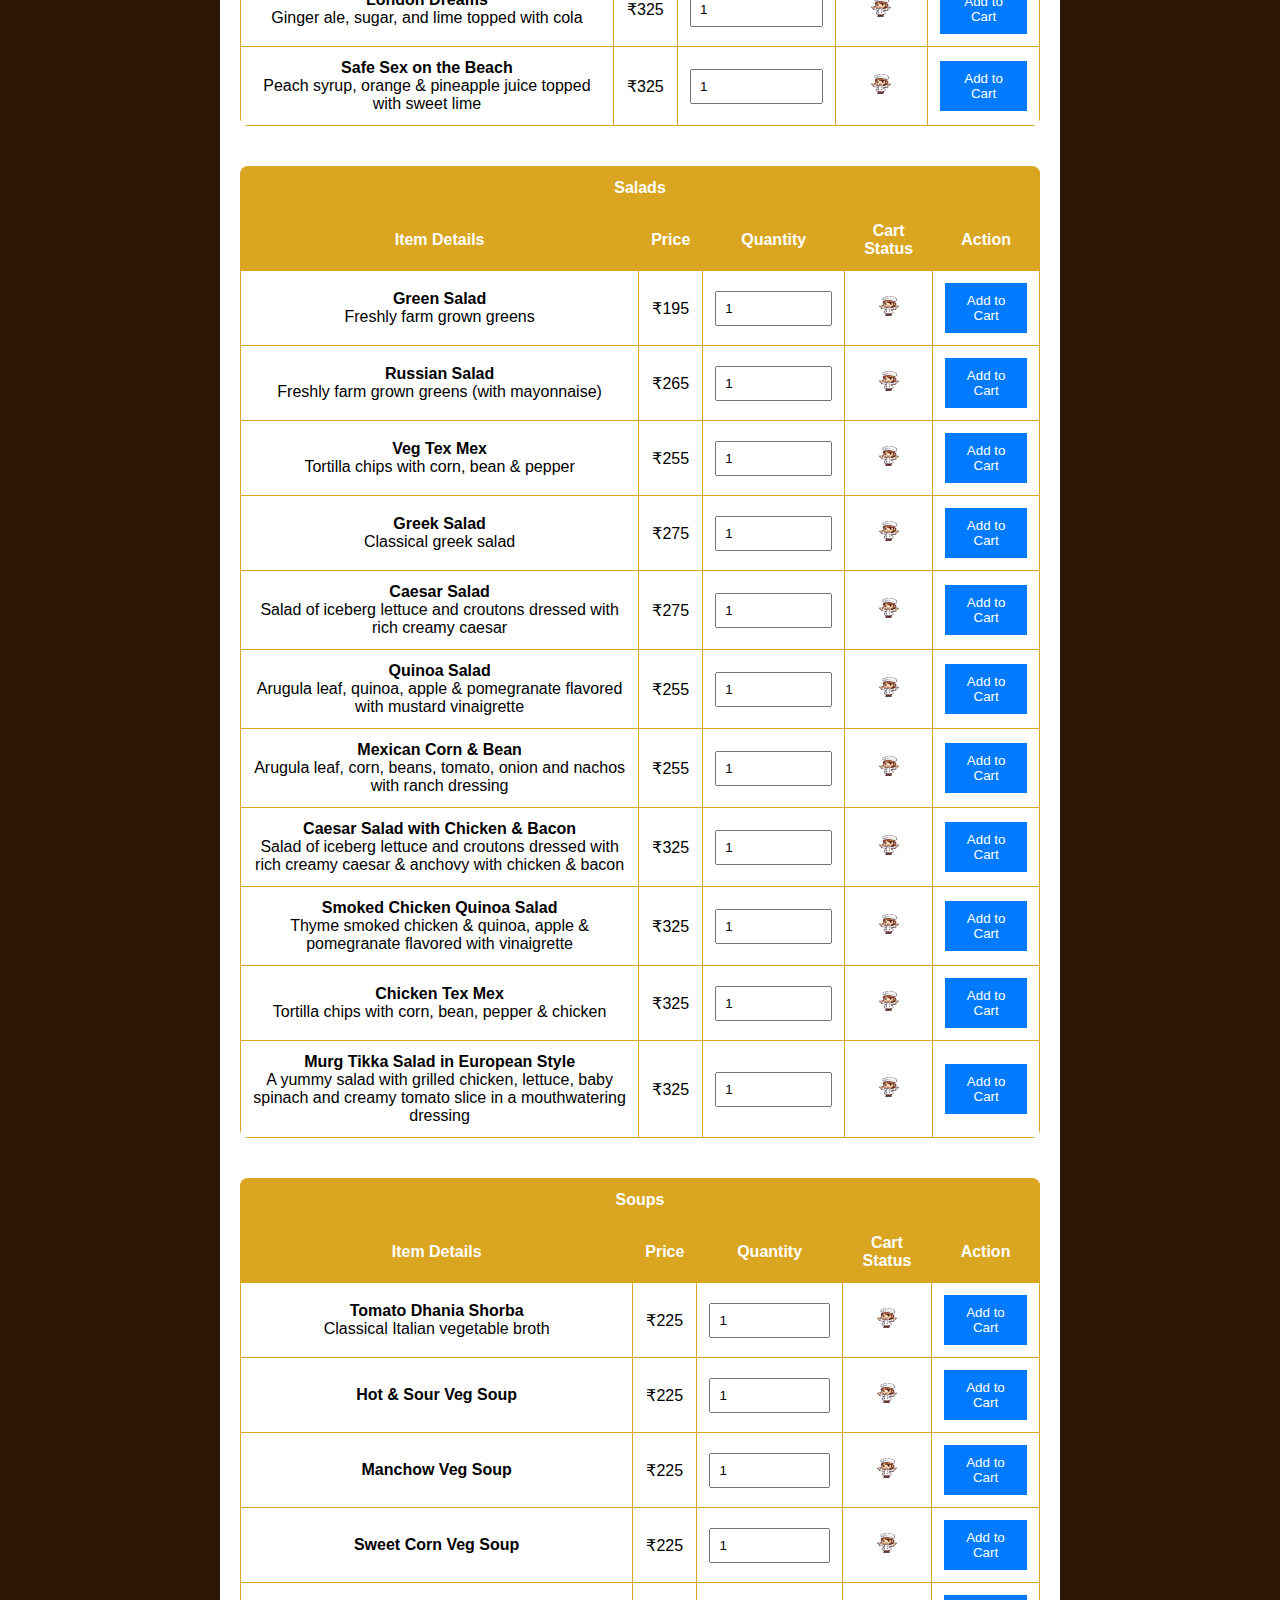
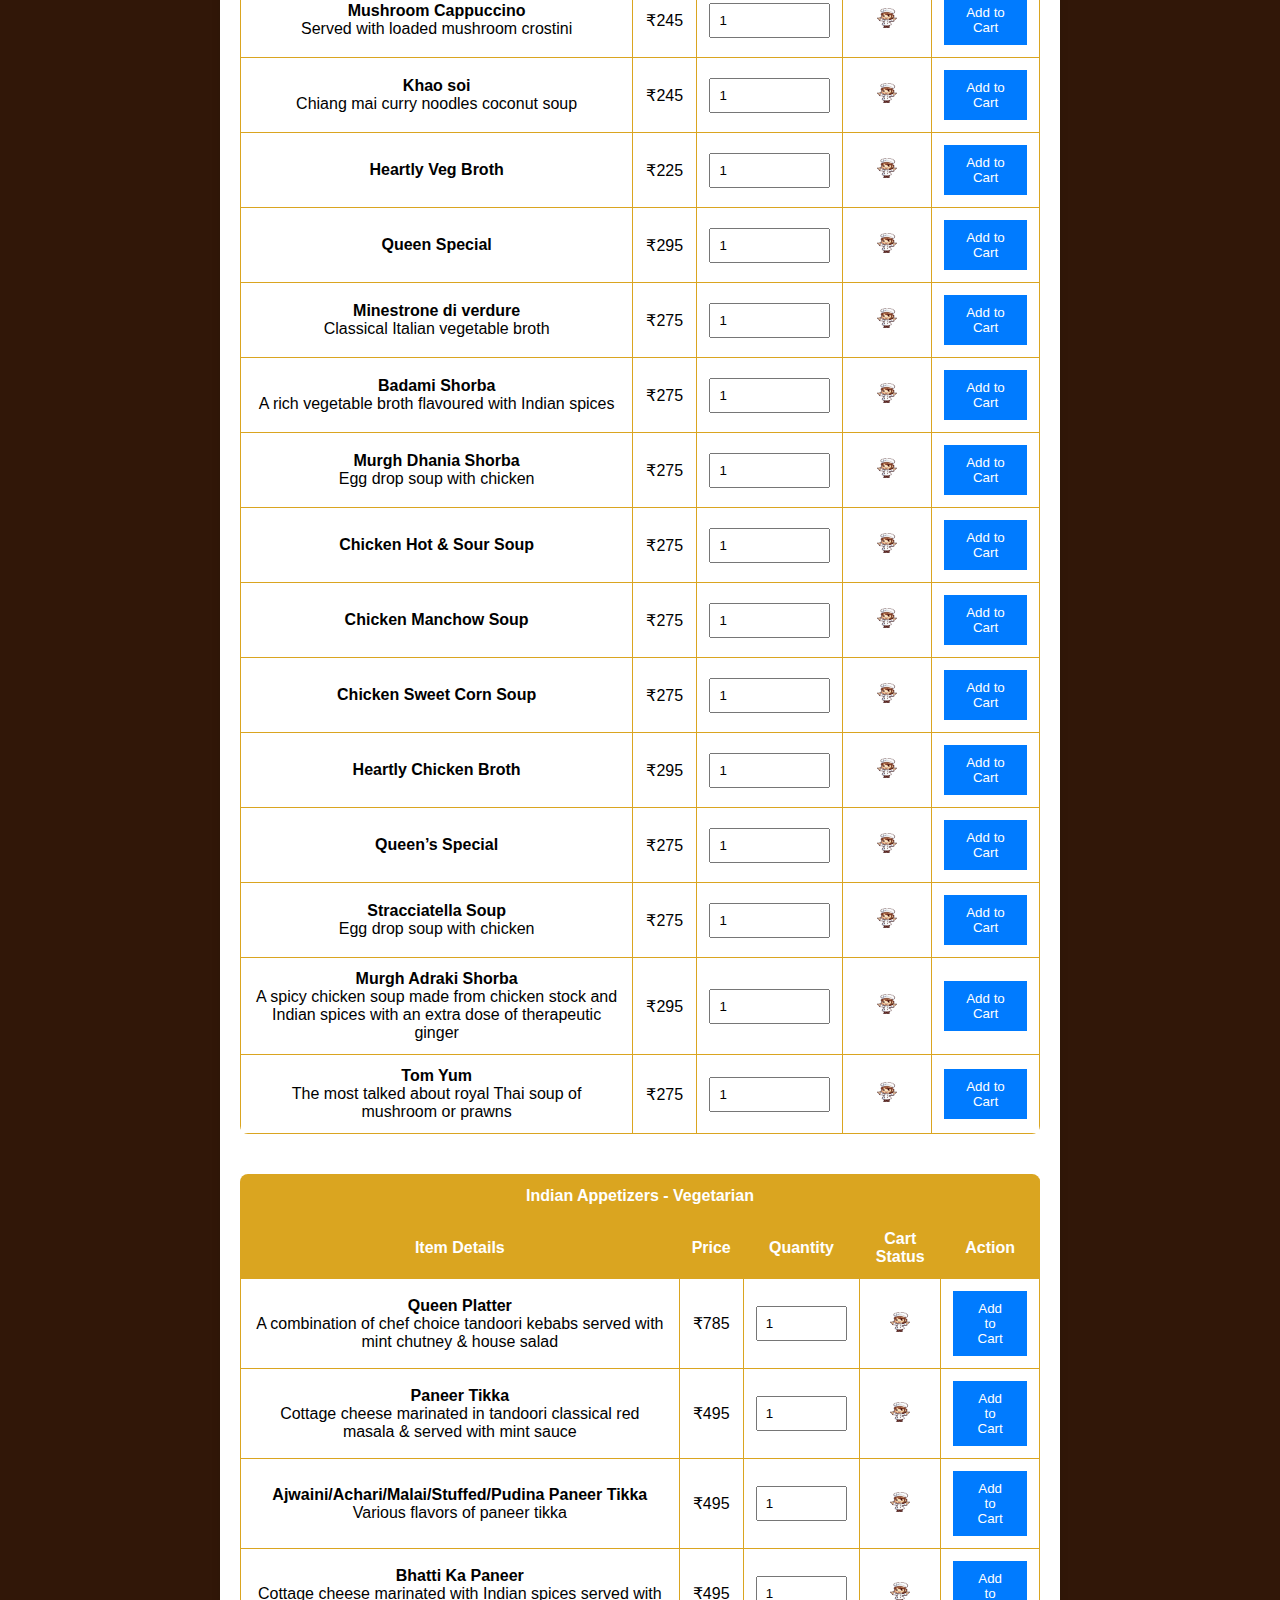
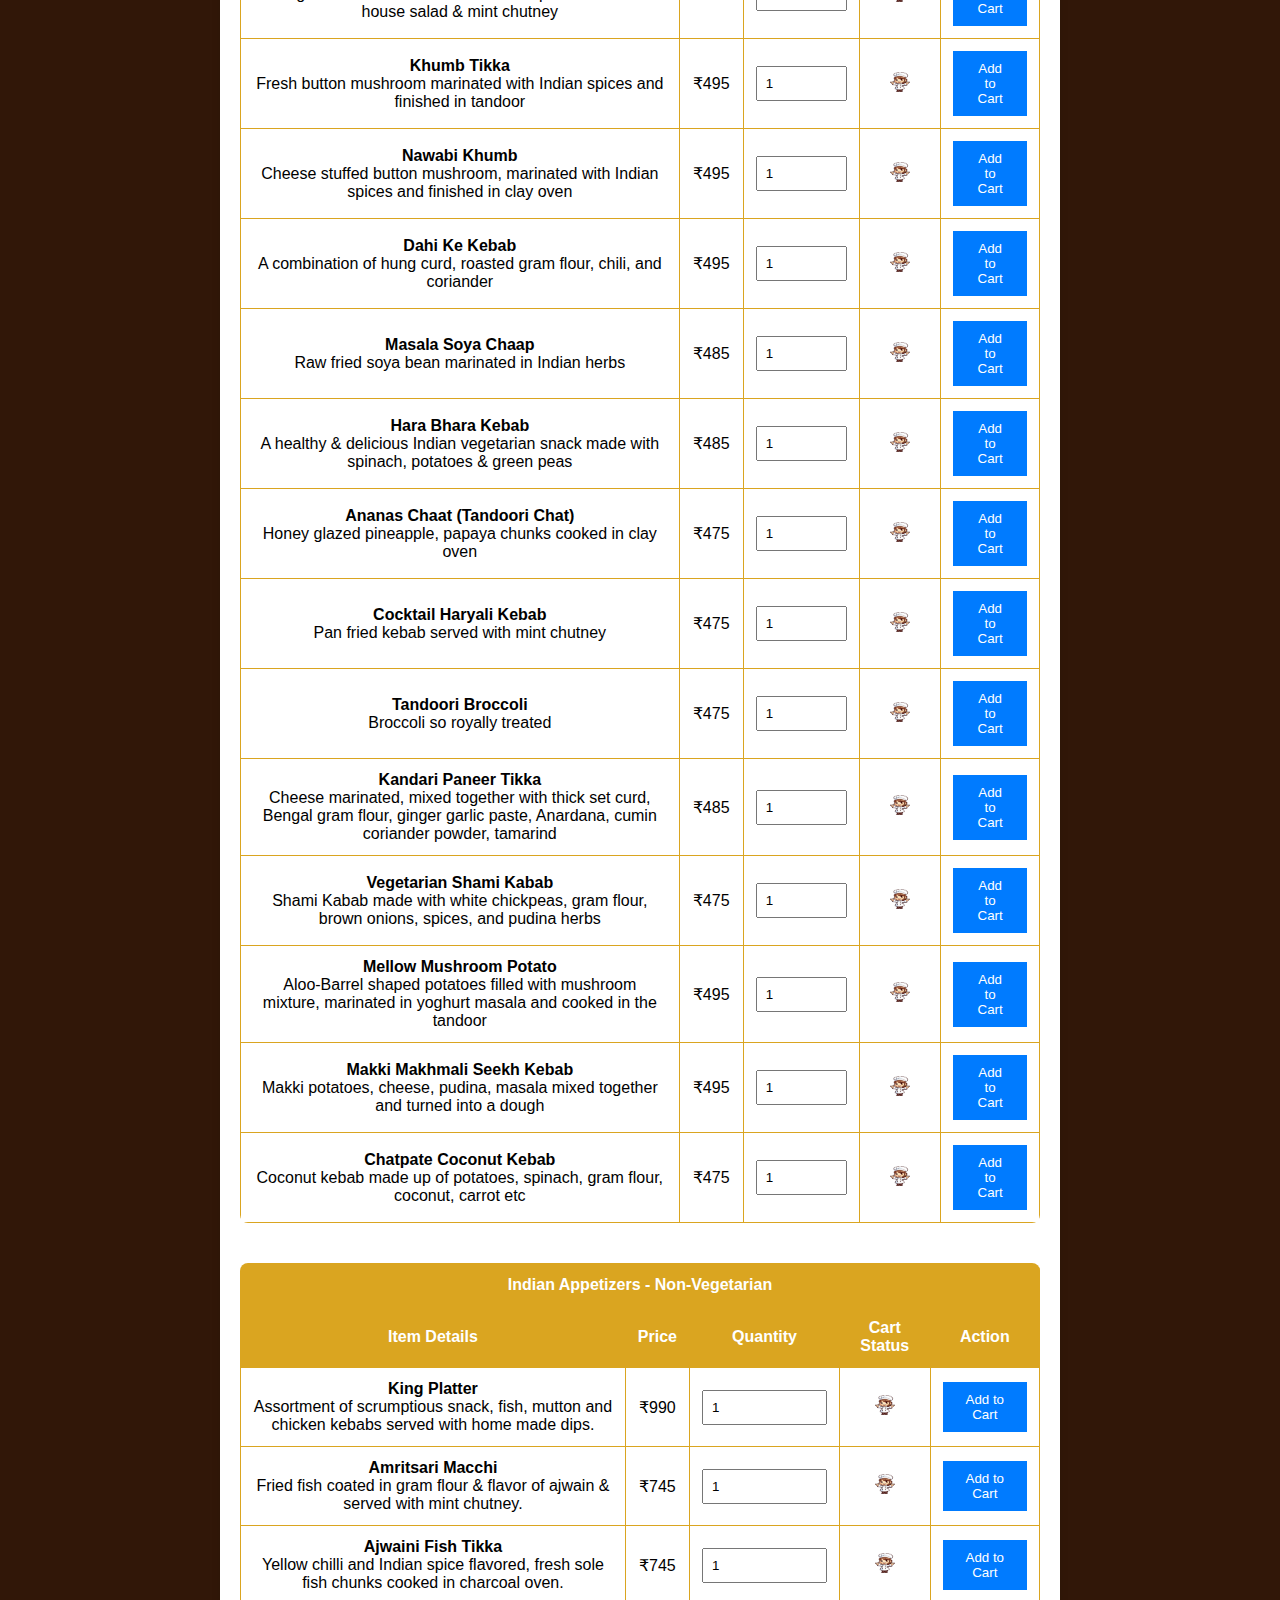
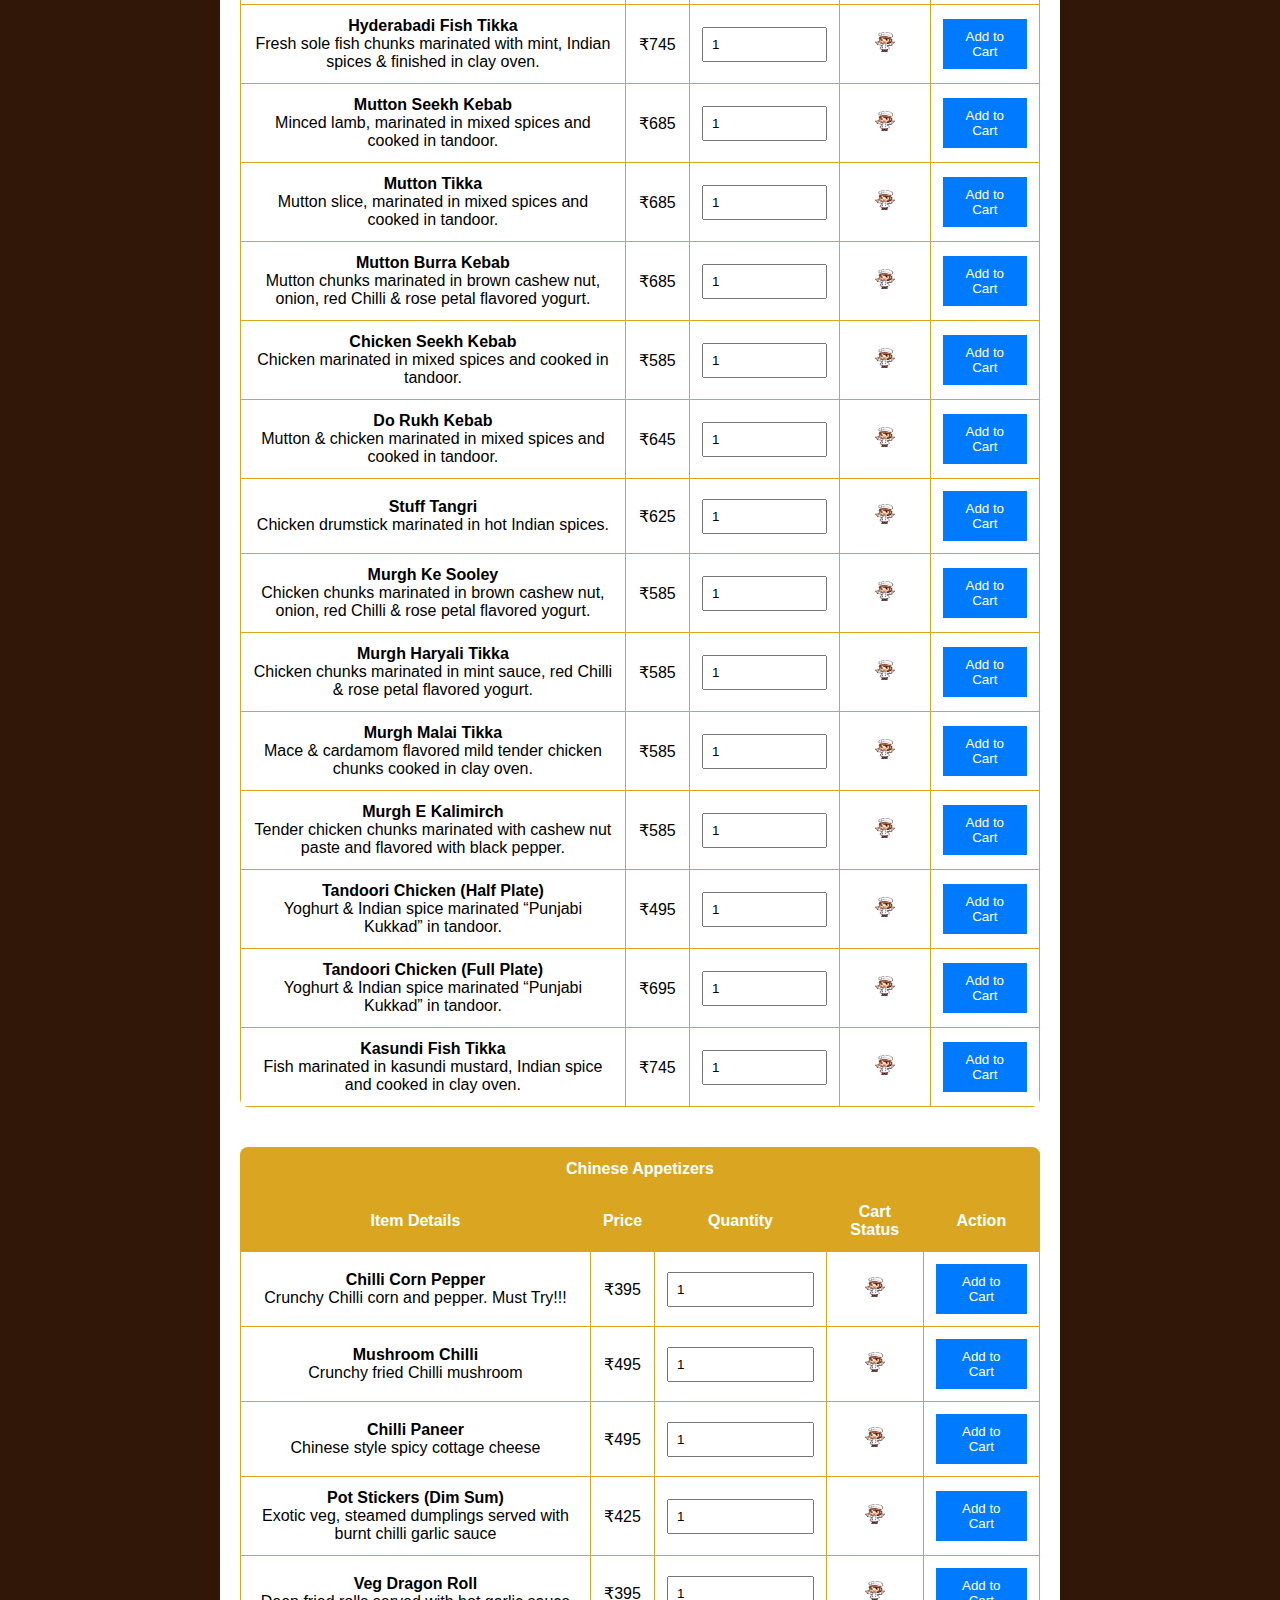
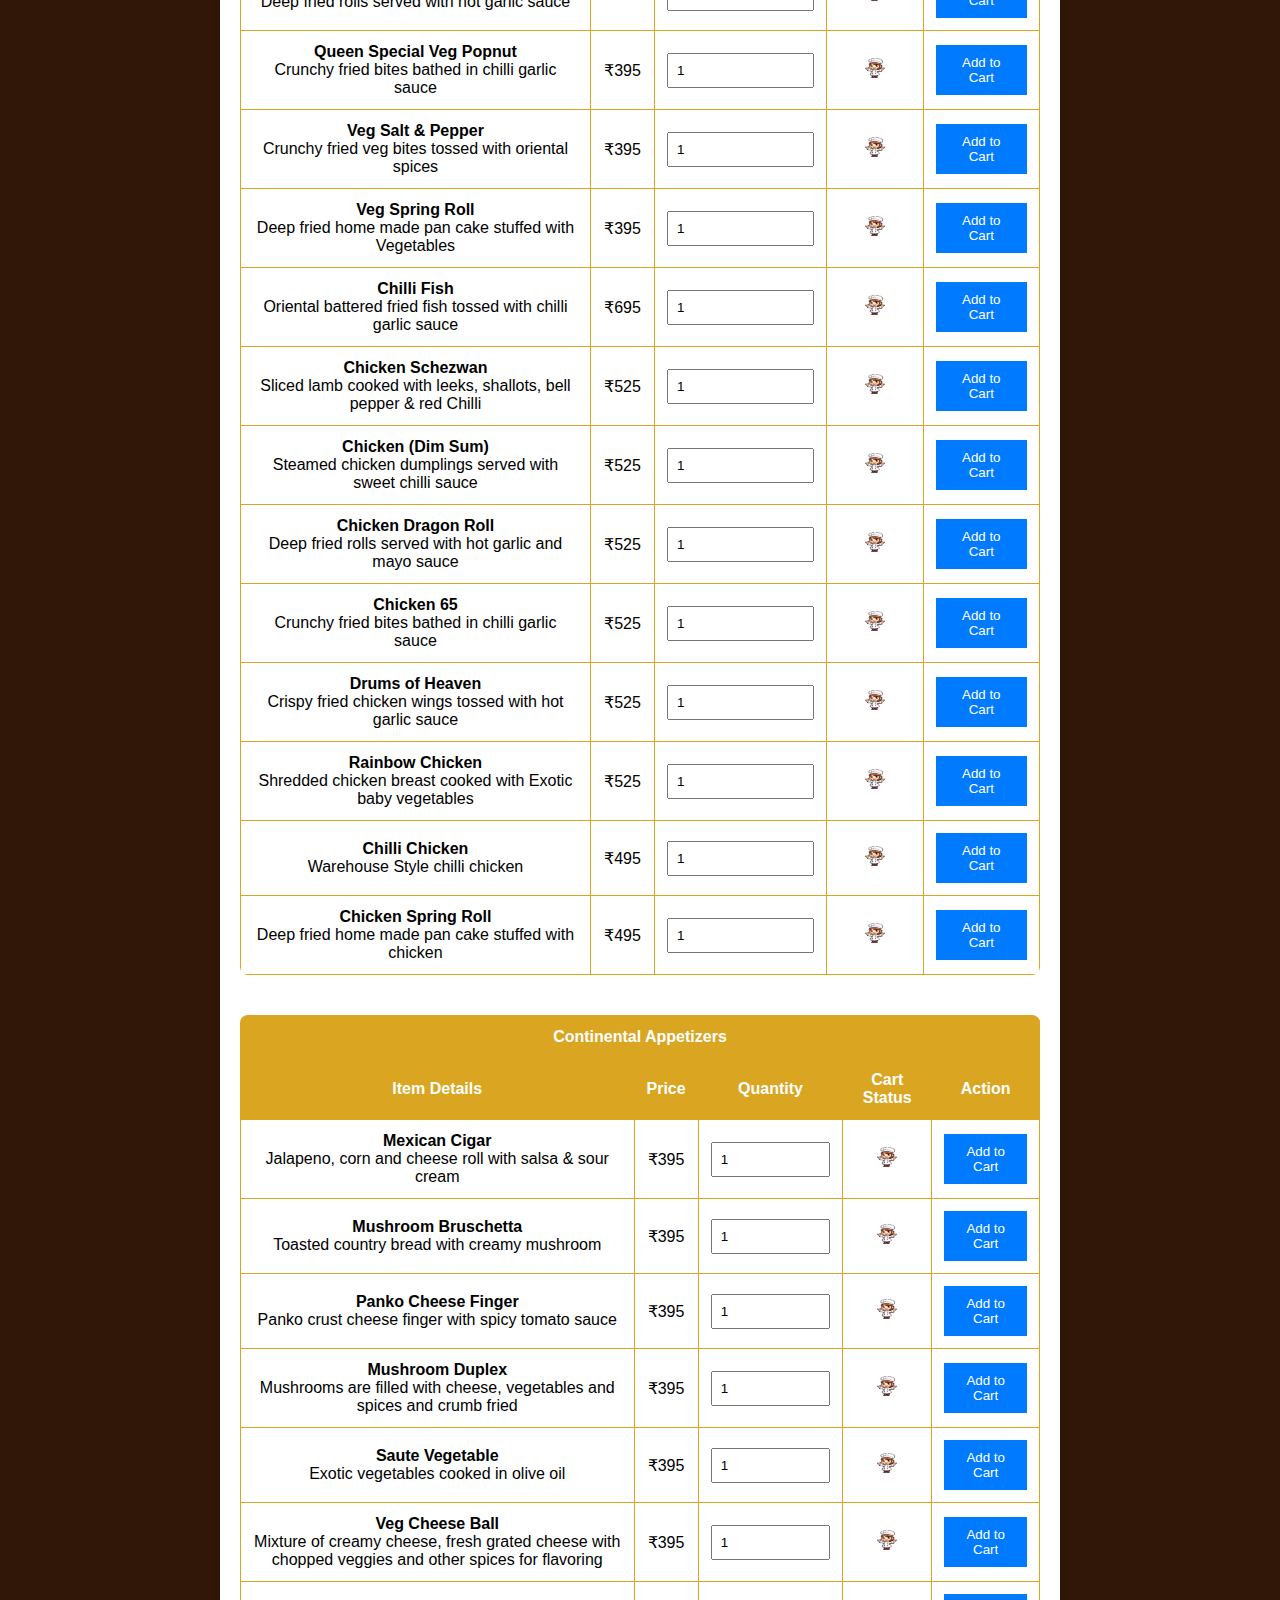
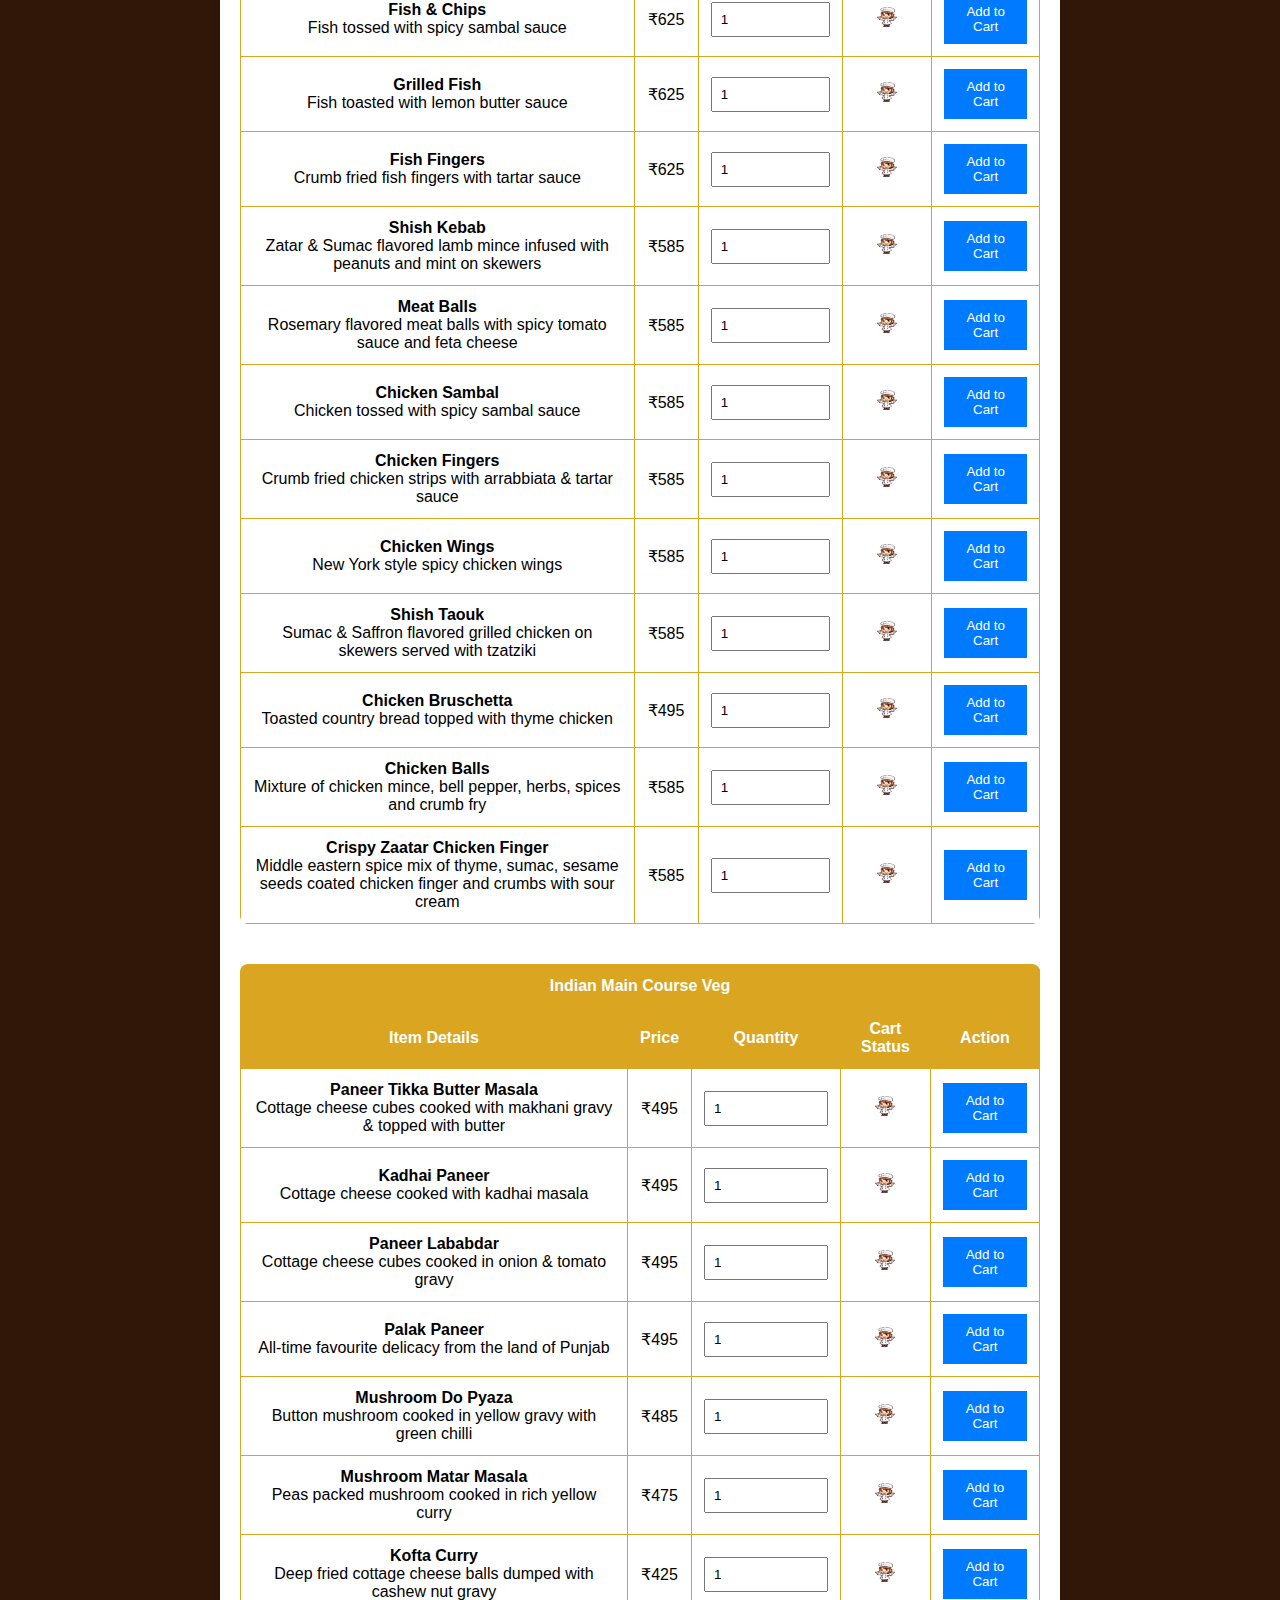
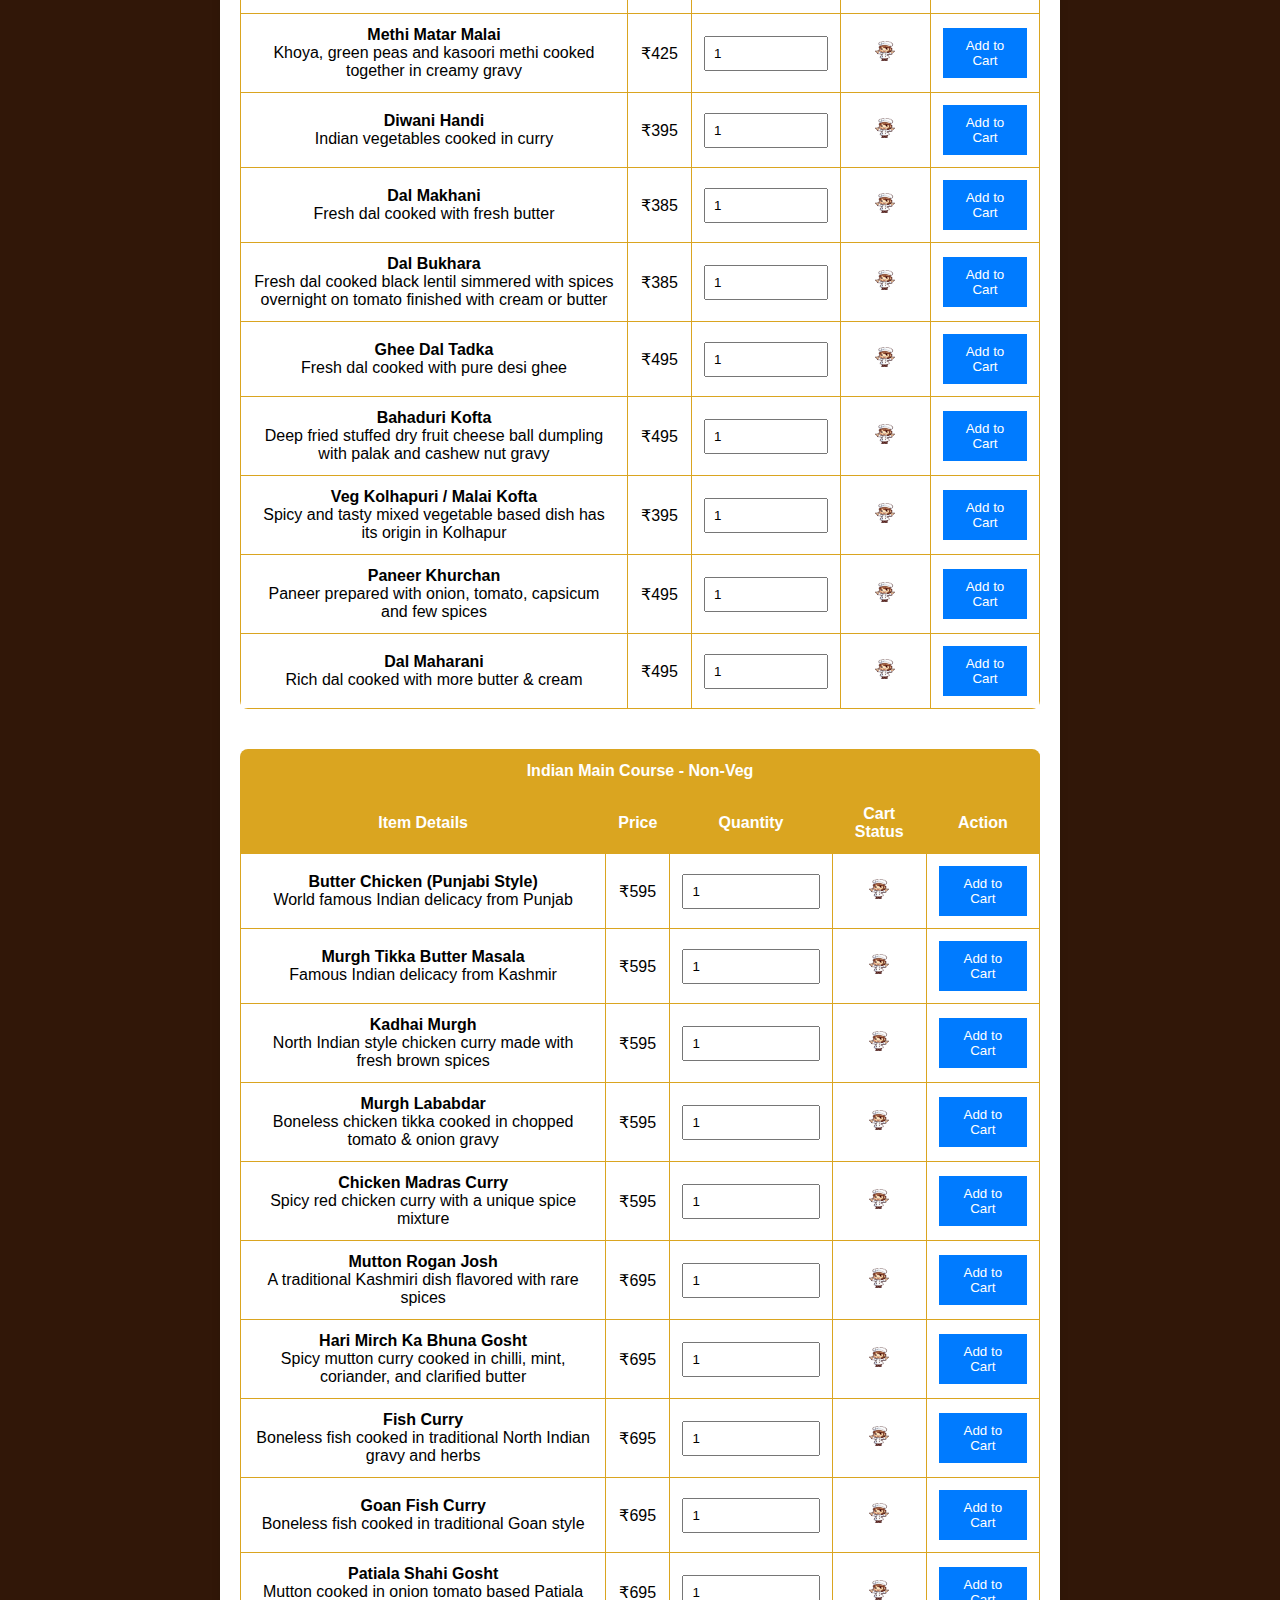
==== commit 4d711a0c: "27july" ====
--- a/index.html
+++ b/index.html
@@ -65,13 +65,25 @@
     </script>
 </head>
 <body>
+    <div class="top">
+        <a href="#top"> <!-- Replace the href with your WhatsApp link -->
+            <!-- You can use a WhatsApp icon image or any text/icon of your choice -->
+        <img src="images/top.png" width="50" height="50">
+      </a>
+    </div>
+    <div class="checkout">
+        <a href="#checkoutForm"> <!-- Replace the href with your WhatsApp link -->
+            <!-- You can use a WhatsApp icon image or any text/icon of your choice -->
+        <img src="images/checkouti.png" width="50" height="auto" style="border-radius: 40%;">
+      </a>
+    </div>
     <header>
        
         The ParkQueen Hotel & Resort's Digital Menu
         <nav>
             <a href="#home">Home</a>
             <a href="about.html">About Us</a>
-            <a href="#footer">Checkout</a>
+            <a href="#footer">Contact</a>
         </nav>
     </header>
     <div class="container">
@@ -80,7 +92,7 @@
             <input type="text" id="searchInput" onkeyup="searchItems()" placeholder="Search for items...">
         </div>
         
-        <div class="menu-headings-wrapper">
+        <div class="menu-headings-wrapper" id="top">
             <div class="menu-headings">
                 <div style="position: relative; width: 150px; height: 150px;">
                     <img src="/images/Beverage.jpg" onclick="showSection('beverages')" alt="Beverages Background">
@@ -217,6 +229,7 @@
                         <th>Action</th>
                     </tr>
                 </thead>
+                <h2 id="beverages-heading" >Beverages</h2>
                 <tbody>
                     <tr class="product-item" data-name="Soda" data-price="55" data-id="S55">
                         <td><b>Soda</b></td>
@@ -359,6 +372,9 @@
                         <td class="cart-status" id="status-FJ195"><img src="images/waiter.png" class="waiter"></td>
                         <td><button onclick="addToCart('Fresh Juice', 195, 'FJ195')">Add to Cart</button></td>
                     </tr>
+
+                    <!-- aditional -->
+                     
                 </tbody>
             </table>
         </section>
@@ -379,6 +395,7 @@
                         <th>Action</th>
                     </tr>
                 </thead>
+                <h2 id="beverages-heading" >Cocktails</h2>
                 <tbody>
                     <!-- Cocktails Items -->
                       <tr class="product-item" data-name="Margarita" data-price="495" data-id="M495">
@@ -484,6 +501,7 @@
                         <th>Action</th>
                     </tr>
                 </thead>
+                <h2 id="beverages-heading" >Mocktails</h2>
                 <tbody>
                     <!-- Mocktail Items -->
                     <tr class="product-item" data-name="Virgin Mojito" data-price="325" data-id="VM325">
@@ -548,6 +566,7 @@
                         <th>Action</th>
                     </tr>
                 </thead>
+                <h2 id="beverages-heading" >Salads</h2>
                 <tbody>
                     <!-- Salad Items -->
                     <tr class="product-item" data-name="Green Salad" data-price="195" data-id="GS195">
@@ -647,6 +666,7 @@
                         <th>Action</th>
                     </tr>
                 </thead>
+                <h2 id="beverages-heading" >Soups</h2>
                 <tbody>
                     <tr class="product-item" data-name="Tomato Dhania Shorba" data-price="225" data-id="TDS225">
                         <td><b>Tomato Dhania Shorba</b><br>Classical Italian vegetable broth</td>
@@ -799,6 +819,7 @@
                         <th>Action</th>
                     </tr>
                 </thead>
+                <h2 id="beverages-heading" >Indian Appetizers - Vegetarian</h2>
                 <tbody>
                     <!-- Indian Appetizers Vegetarian Items -->
                     <tr class="product-item" data-name="Queen Platter" data-price="785" data-id="QP785">
@@ -937,6 +958,7 @@
                         <th>Action</th>
                     </tr>
                 </thead>
+                <h2 id="beverages-heading" >Indian Appetizers - Non-Vegetarian</h2>
                 <tbody>
                     <!-- Appetizer Items -->
                     <tr class="product-item" data-name="King Platter" data-price="990" data-id="KP990">
@@ -1075,6 +1097,7 @@
                         <th>Action</th>
                     </tr>
                 </thead>
+                <h2 id="beverages-heading" >Chinese Appetizers</h2>
                 <tbody>
                     <!-- Veg Items -->
                     <tr class="product-item" data-name="Chilli Corn Pepper" data-price="395" data-id="CCP395">
@@ -1216,6 +1239,7 @@
                         <th>Action</th>
                     </tr>
                 </thead>
+                <h2 id="beverages-heading" >Continental Appetizers</h2>
                 <tbody>
                     <!-- Veg Appetizers -->
                     <tr class="product-item" data-name="Mexican Cigar" data-price="395" data-id="MC395">
@@ -1364,6 +1388,7 @@
                         <th>Action</th>
                     </tr>
                 </thead>
+                <h2 id="beverages-heading" >Indian Main Course Veg</h2>
                 <tbody>
                     <!-- Indian Main Course Veg Items -->
                     <tr class="product-item" data-name="Paneer Tikka Butter Masala" data-price="495" data-id="PTBM495">
@@ -1496,6 +1521,7 @@
                         <th>Action</th>
                     </tr>
                 </thead>
+                <h2 id="beverages-heading" >Indian Main Course - Non-Veg</h2>
                 <tbody>
                     <!-- Main Course Items -->
                     <tr class="product-item" data-name="Butter Chicken (Punjabi Style)" data-price="595" data-id="BC595">
@@ -1607,6 +1633,7 @@
                         <th>Action</th>
                     </tr>
                 </thead>
+                <h2 id="beverages-heading" >Oriental Main Course</h2>
                 <tbody>
                     <!-- Veg Items -->
                     <tr class="product-item" data-name="Cheese Chilli" data-price="495" data-id="CC495">
@@ -1727,6 +1754,7 @@
                         <th>Action</th>
                     </tr>
                 </thead>
+                <h2 id="beverages-heading" >Continental Main Course (Veg | Non-Veg)</h2>
                 <tbody>
                     <!-- Veg Items -->
                     <tr class="product-item" data-name="Cottage Cheese Steak" data-price="495" data-id="CCS495">
@@ -1832,6 +1860,7 @@
                         <th>Action</th>
                     </tr>
                 </thead>
+                <h2 id="beverages-heading" >Side Order</h2>
                 <tbody>
                     <tr class="product-item" data-name="Cheese Onion Ring" data-price="295" data-id="COR295">
                         <td><b>Cheese Onion Ring</b></td>
@@ -1907,6 +1936,7 @@
                         <th>Action</th>
                     </tr>
                 </thead>
+                <h2 id="beverages-heading" >Biryani / Rice / Noodles / Raita</h2>
                 <tbody>
                     <!-- Veg Items -->
                     <tr class="product-item" data-name="Hyderabadi Veg Biryani" data-price="395" data-id="HVB395">
@@ -2019,6 +2049,7 @@
                         <th>Action</th>
                     </tr>
                 </thead>
+                <h2 id="beverages-heading" >Choice of Indian Bread</h2>
                 <tbody>
                     <!-- Indian Bread Items -->
                     <tr class="product-item" data-name="Tandoori Roti" data-price="55" data-id="TR55">
@@ -2124,6 +2155,7 @@
                         <th>Action</th>
                     </tr>
                 </thead>
+                <h2 id="beverages-heading" >Fusion Sizzler Veg/Non-Veg</h2>
                 <tbody>
                     <!-- Fusion Sizzler Items -->
                     <tr class="product-item" data-name="Chhupa Rustum Kebab" data-price="675" data-id="CR675">
@@ -2243,6 +2275,7 @@
                         <th>Action</th>
                     </tr>
                 </thead>
+                <h2 id="beverages-heading" >Desserts</h2>
                 <tbody>
                     <!-- Desserts Items -->
                     <tr class="product-item" data-name="Hot Gulab Jamun" data-price="165" data-id="HGJ165">
@@ -2354,6 +2387,7 @@
                         <th>Action</th>
                     </tr>
                 </thead>
+                <h2 id="beverages-heading" >Burger | Wrap | Sandwiches</h2>
                 <tbody>
                     <!-- Burger, Wrap, and Sandwich Items -->
                     <tr class="product-item" data-name="Paneer Tikka Submarine" data-price="355" data-id="PTS355">
@@ -2458,6 +2492,7 @@
                         <th>Action</th>
                     </tr>
                 </thead>
+                <h2 id="beverages-heading" >Wooden Fire Thin Crust (Pizza)</h2>
                 <tbody>
                     <!-- Pizza Items -->
                     <tr class="product-item" data-name="Queen Special Pizza" data-price="425" data-id="QSP425">
@@ -2541,6 +2576,7 @@
                         <th>Action</th>
                     </tr>
                 </thead>
+                <h2 id="beverages-heading" >Pasta</h2>
                 <tbody>
                     <!-- Pasta Items -->
                     <tr class="product-item" data-name="Mushroom Risotto" data-price="425" data-id="MR425">
@@ -2630,13 +2666,13 @@
       </div>
       <div class="form-group hidden" id="responseGroup">
           <label for="address" id="responseLabel">Enter your room number<span class="mandatory">*</span>:</label>
-          <input type="text" id="address" name="response" required>
+          <input type="number" id="address" name="response" required>
       </div>
        
         <label for="contact">Contact<span class="mandatory">*</span>:</label>
-        <input type="text" id="contact" required>
+        <input type="number" id="contact" required>
         <label for="alternateContact">Alternate Contact:</label>
-        <input type="text" id="alternateContact">
+        <input type="number" id="alternateContact">
         <button type="button" onclick="generateInvoice()">Generate Invoice</button>
     </form>
   </div>
@@ -2661,6 +2697,8 @@
                 </div> -->
                 <div class="contact-info">
                     <p><strong>Park Queen Hotel & Resorts</strong></p>
+                    <p><strong> Any complain? mail us.                 <button onclick="window.location.href='mailto:fnb@parkqueenhotels.com?subject=Order Invoice&body=Please find the attached invoice.'">click here</button></strong></p>
+
                     <p>ADDRESS: Opp Devi Lal Park, Delhi by Pass Road, Rohtak, Haryana</p>
                 </div>
             </div>
--- a/styles.css
+++ b/styles.css
@@ -322,4 +322,610 @@
 
 .mandatory {
     color: red;
-}+}
+#beverages-heading {
+    display: none; /* Initially hidden for desktop view */
+    color: goldenrod;
+    text-align: center;
+    padding: 20px;
+    background-color: rgb(19, 19, 18);
+    position: relative;
+    overflow: hidden;
+    cursor: pointer;
+    margin: 0;
+    font-size: 2em;
+}
+
+@media (max-width: 767px) {
+    #beverages-heading {
+        display: block; /* Visible only on mobile screens */
+    }
+}
+
+#beverages-heading::after {
+    content: '';
+    position: absolute;
+    top: 0;
+    left: -100%;
+    width: 100%;
+    height: 100%;
+    background: linear-gradient(90deg, transparent, white, transparent);
+    animation: none;
+}
+
+#beverages-heading:hover::after,
+#beverages-heading:focus::after {
+    animation: slide 2s ease-in-out infinite;
+}
+
+@keyframes slide {
+    0% {
+        left: -100%;
+    }
+    50% {
+        left: 100%;
+    }
+    100% {
+        left: -100%;
+    }
+}
+
+@keyframes crack {
+    0% { transform: scale(1); }
+    50% { transform: scale(1.05); }
+    100% { transform: scale(1); }
+}
+
+@keyframes flash {
+    0%, 100% { opacity: 1; }
+    50% { opacity: 0.5; }
+}
+
+#beverages-heading.crack {
+    animation: crack 0.5s ease-in-out;
+}
+
+#beverages-heading.flash {
+    animation: flash 0.5s ease-in-out;
+}
+.top {
+    position: fixed;
+    bottom: 100px;
+    right: 20px;
+    z-index: 1120;
+  }
+  .checkout {
+    position: fixed;
+    bottom: 50px;
+    right: 20px;
+    z-index: 1120;
+  }
+  /* Reset default margin and padding */
+body, html {
+    margin: 0;
+    padding: 0;
+    font-family: Arial, sans-serif;
+    background-color: #311708; /* Light background color */
+}
+
+.container {
+    max-width: 1200px;
+    margin: 0 auto;
+    padding: 20px;
+    background-color: #fff; /* White background for content */
+    box-shadow: 0 0 10px rgba(0, 0, 0, 0.1); /* Subtle box shadow for container */
+}
+
+h1, h2, h3 {
+    color: #333; /* Dark text color */
+}
+
+/* Styling for the product list */
+#productList {
+    list-style-type: none;
+    padding: 0;
+    display: grid;
+    grid-template-columns: repeat(auto-fit, minmax(250px, 1fr)); /* Responsive grid layout */
+    gap: 20px;
+}
+
+      /* Search Bar */
+      #searchBar {
+        margin: 20px;
+        padding: 10px;
+        width: calc(100% - 40px);
+        font-size: 16px;
+        box-sizing: border-box;
+    }
+#productList li {
+    background-color: #fff;
+    padding: 20px;
+    box-shadow: 0 0 5px rgba(0, 0, 0, 0.1);
+    transition: transform 0.3s ease;
+}
+
+#productList li:hover {
+    transform: translateY(-5px);
+}
+
+#productList li img {
+    max-width: 100%;
+    height: auto;
+    margin-bottom: 10px;
+}
+.container {
+    max-width: 800px;
+    margin: 0 auto;
+    padding: 20px;
+}
+
+#productTable {
+    width: 100%;
+    border-collapse: collapse;
+    margin-top: 20px;
+}
+
+#productTable th, #productTable td {
+    padding: 10px;
+    text-align: left;
+    border-bottom: 1px solid #ddd;
+}
+
+#productTable th {
+    background-color: #f2f2f2;
+}
+
+#productTable input[type="number"] {
+    width: 50px;
+    padding: 5px;
+    text-align: center;
+}
+
+#productTable button {
+    padding: 8px 16px;
+    background-color: #4CAF50;
+    color: white;
+    border: none;
+    cursor: pointer;
+}
+
+#productTable button:hover {
+    background-color: #45a049;
+}
+#productTable img {
+    max-width: 100%;
+    height: auto;
+    transition: transform 0.3s ease;
+    cursor: pointer;
+}
+
+#productTable img:hover {
+    transform: scale(1.1); /* Adjust the scale factor as needed */
+}
+
+
+
+button {
+    background-color: #007bff; /* Blue button color */
+    color: #fff;
+    border: none;
+    padding: 10px 20px;
+    cursor: pointer;
+    transition: background-color 0.3s ease;
+}
+
+button:hover {
+    background-color: #0056b3; /* Darker blue on hover */
+}
+
+/* Styling for the cart */
+#cartItems {
+    list-style-type: none;
+    padding: 0;
+}
+.cart-status {
+    color: green;
+    font-weight: bold;
+}
+
+#cartItems li {
+    background-color: #fff;
+    padding: 10px;
+    margin-bottom: 10px;
+    box-shadow: 0 0 5px rgba(233, 229, 229, 0.1);
+}
+
+#cartMessage {
+    font-style: italic;
+    margin-top: 10px;
+}
+
+form {
+    margin-top: 20px;
+}
+
+form label {
+    display: block;
+    margin-bottom: 5px;
+}
+
+form input[type="text"] {
+    width: calc(100% - 12px); /* Adjust input width */
+    padding: 8px;
+    margin-bottom: 10px;
+    border: 1px solid #ccc;
+    border-radius: 4px;
+}
+
+form button {
+    background-color: #28a745; /* Green button color */
+}
+
+form button:hover {
+    background-color: #218838; /* Darker green on hover */
+}
+
+ /* Zoom Effect */
+ .zoom {
+    transition: transform 0.2s;
+    cursor: pointer;
+}
+
+.zoom:hover {
+    transform: scale(1.5);
+}
+
+.zoom-modal {
+    display: none;
+    position: fixed;
+    z-index: 1;
+    padding-top: 100px;
+    left: 0;
+    top: 0;
+    width: 100%;
+    height: 100%;
+    overflow: auto;
+    background-color: rgb(0,0,0);
+    background-color: rgba(0,0,0,0.9);
+}
+
+.zoom-modal-content {
+    margin: auto;
+    display: block;
+    width: 80%;
+    max-width: 700px;
+}
+
+.zoom-modal-content:hover {
+    transform: scale(1.5);
+}
+
+.close {
+    position: absolute;
+    top: 15px;
+    right: 35px;
+    color: #f1f1f1;
+    font-size: 40px;
+    font-weight: bold;
+    transition: 0.3s;
+}
+
+.close:hover,
+.close:focus {
+    color: #bbb;
+    text-decoration: none;
+    cursor: pointer;
+}
+   /* Responsive Table */
+      .table-container {
+          width: 100%;
+          overflow-x: auto;
+          margin: 20px 0;
+      }
+
+@media (max-width: 768px) {
+    nav {
+        flex-direction: column;
+        align-items: center;
+        position: fixed;
+        bottom: 0;
+        left: 0;
+        width: 100%;
+        padding: 10px 0;
+        background-color: #000000;
+        z-index: 1000;
+        text-align: center;
+    }
+
+    nav ul {
+        flex-direction: row;
+    }
+
+    nav li {
+        margin-right: 0;
+        margin-bottom: 10px;
+        color: #f0f0f0;
+    }
+
+    nav a {
+        padding: 10px;
+        color: #f0f0f0;
+        
+    }
+   footer p {
+        margin: 50px 40px;
+        color: #ffffff;
+        padding-bottom: 10px;
+    }
+}
+
+main {
+    margin: 20px 0 80px 0; /* Adjust bottom margin to ensure main content is not overlapped by nav */
+}
+
+/* Header, footer, and main styling */
+header, footer {
+    background-color: #000000;
+    color: white;
+    padding: 5px 10px;
+    text-align: center;
+    font-family: 'Gill Sans', 'Gill Sans MT' 
+    
+    
+}
+
+header h1, footer p {
+    margin: 5px 0;
+    
+    color: #ffffff;
+}
+
+nav {
+    margin: 10px 0;
+}
+
+nav a {
+    color: white;
+    margin: 0 15px;
+    text-decoration: none;
+}
+
+nav a:hover {
+    text-decoration: underline;
+}
+
+main {
+    padding: 20px;
+    background-color: #ffffff;
+    border-radius: 5px;
+    box-shadow: 0 0 10px rgba(0, 0, 0, 0.1);
+    margin: 20px;
+}
+
+#about {
+    margin: 20px 0;
+}
+
+.container {
+    max-width: 800px;
+    margin: 0 auto;
+    padding: 20px;
+    background-color: #ffffff;
+    border-radius: 5px;
+    box-shadow: 0 0 10px rgba(0, 0, 0, 0.1);
+}
+
+hr {
+    border: 3px solid #004080;
+    width: 90px;
+    margin: 10px 0;
+    text-align: center;
+}
+.logo{
+    width: 100px;
+    height: 100px;
+    margin-top: 40px;
+}
+@media (max-width: 768px) {
+    .logo {width: auto;
+        height: auto;
+        }
+
+
+   .waiter {
+    width: 15%;
+   } 
+    }
+    @media only screen and (max-width: 600px) {
+        /* Adjust table header and cell widths */
+        #productTable th, #productTable td {
+            font-size: 12px;
+            text-align: center;
+        }
+    
+        /* Ensure table rows stack vertically */
+        #productTable td, #productTable th {
+            display: block;
+            padding: 10px;
+            border: none;
+        }
+        /* Default table styles */
+#productTable {
+    width: 100%;
+    border-collapse: collapse;
+    min-width: 300px; /* Adjust minimum width as needed */
+}
+
+#productTable th, #productTable td {
+    border: 1px solid #ddd; /* Add border for better visibility */
+    padding: 10px;
+    text-align: center; /* Center align text in headers and cells */
+}
+
+/* Media Queries for Mobile */
+@media only screen and (max-width: 600px) {
+    /* Hide thead on mobile screens */
+    .thead {
+        display: none;
+    }
+
+    /* Display tr and th as block elements */
+    #productTable tr {
+        display: block;
+        margin-bottom: 10px; /* Add spacing between table rows */
+    }
+
+    #productTable th, #productTable td {
+        display: block;
+        text-align: left; /* Adjust alignment for better readability */
+    }
+
+    /* Adjust individual th widths for clarity */
+    #productTable th {
+        width: 100%; /* Full width for each block th */
+        background-color: #0a2c12; /* Background color for header */
+        font-weight: bold; /* Example styling for header */
+        margin-bottom: 5px; /* Spacing between header cells */
+        padding: 10px; /* Padding for header cells */
+    }
+
+    /* Style for td elements */
+    #productTable td {
+        width: 100%; /* Full width for each block td */
+        border: 10px; /* Remove border from td elements */
+        margin-bottom: 0px; /* Spacing between table data */
+    }
+
+    /* Ensure product images and buttons are appropriately sized */
+    .product-item img {
+        max-width: 100px; /* Adjust size as needed */
+        align-items: center;
+        height: auto;
+        margin-bottom: 10px;
+        border-radius: 10%;
+    }
+
+    /* Style for item details */
+    .product-item .item-details {
+        margin-bottom: 1px;
+        font-weight: bold; /* Example styling */
+    }
+
+    .product-item .quantity input {
+        width: calc(100% - 20px);
+        margin-bottom: 10px;
+    }
+
+    .product-item button {
+        width: calc(100% - 20px);
+        margin-bottom: 10px;
+        background-color: #4CAF50;
+        color: white;
+        border: none;
+        cursor: pointer;
+        padding: 8px 16px;
+    }
+
+    /* Adjust padding and margins for better spacing */
+    .product-item {
+        margin-bottom: 2px;
+    }
+
+    /* Style for cart status */
+    .cart-status {
+        font-weight: bold;
+        color: green;
+    }
+}
+    
+        /* Ensure product images and buttons are appropriately sized */
+        .product-item img {
+            max-width: 60px;
+            height: auto;
+            margin-right: 0;
+            margin-bottom: 10px;
+        }
+    
+        .product-item .item-details {
+            text-align: left; /* Align text in details column */
+            margin-bottom: 1px;
+        }
+    
+        .product-item .quantity input {
+            width: calc(100% - 20px);
+            margin-right: 10px;
+            margin-bottom: 10px;
+        }
+    
+        .product-item button {
+            width: calc(100% - 20px);
+            margin-right: 10px;
+            margin-bottom: 10px;
+        }
+    
+        /* Adjust padding and margins for better spacing */
+        .product-item {
+            margin-bottom: 20px;
+        }
+    }
+    #checkoutForm {
+        background-color: #3e2723; /* Dark brown background color */
+        color: #fff; /* White text color for contrast */
+        padding: 20px; /* Padding for inner content */
+        margin: 20px; /* Margin for spacing */
+    }
+    
+    #checkoutForm h2 {
+        font-size: 24px; /* Example: Larger font size for heading */
+        margin-bottom: 20px; /* Bottom margin for spacing */
+    }
+    
+    #checkoutForm form {
+        margin-top: 10px; /* Top margin for form elements */
+    }
+    
+    #checkoutForm label {
+        display: block; /* Display labels as block for stacking */
+        margin-bottom: 8px; /* Bottom margin for spacing between labels */
+    }
+    
+    #checkoutForm input {
+        width: 100%; /* Full width input fields */
+        padding: 8px; /* Padding for input fields */
+        margin-bottom: 12px; /* Bottom margin for spacing between inputs */
+        box-sizing: border-box; /* Include padding in input width */
+        border: 1px solid #ccc; /* Example: Light border for inputs */
+    }
+    
+    #checkoutForm button {
+        padding: 10px 20px; /* Padding for button */
+        background-color: #8d6e63; /* Brownish button color */
+        color: #fff; /* White text color for button */
+        border: none; /* Remove default button border */
+        cursor: pointer; /* Pointer cursor on hover */
+    }
+    
+    #checkoutForm button:hover {
+        background-color: #6d4c41; /* Darker brown on hover */
+    }
+    .hidden {
+        display: none;
+    }
+    .form-group {
+        margin-bottom: 15px;
+    }
+    label {
+        display: block;
+        margin-bottom: 5px;
+    }
+    input, select {
+        width: 100%;
+        padding: 8px;
+        box-sizing: border-box;
+    }
+
+
+    .waiter {
+            margin: 0 auto;
+            }
+  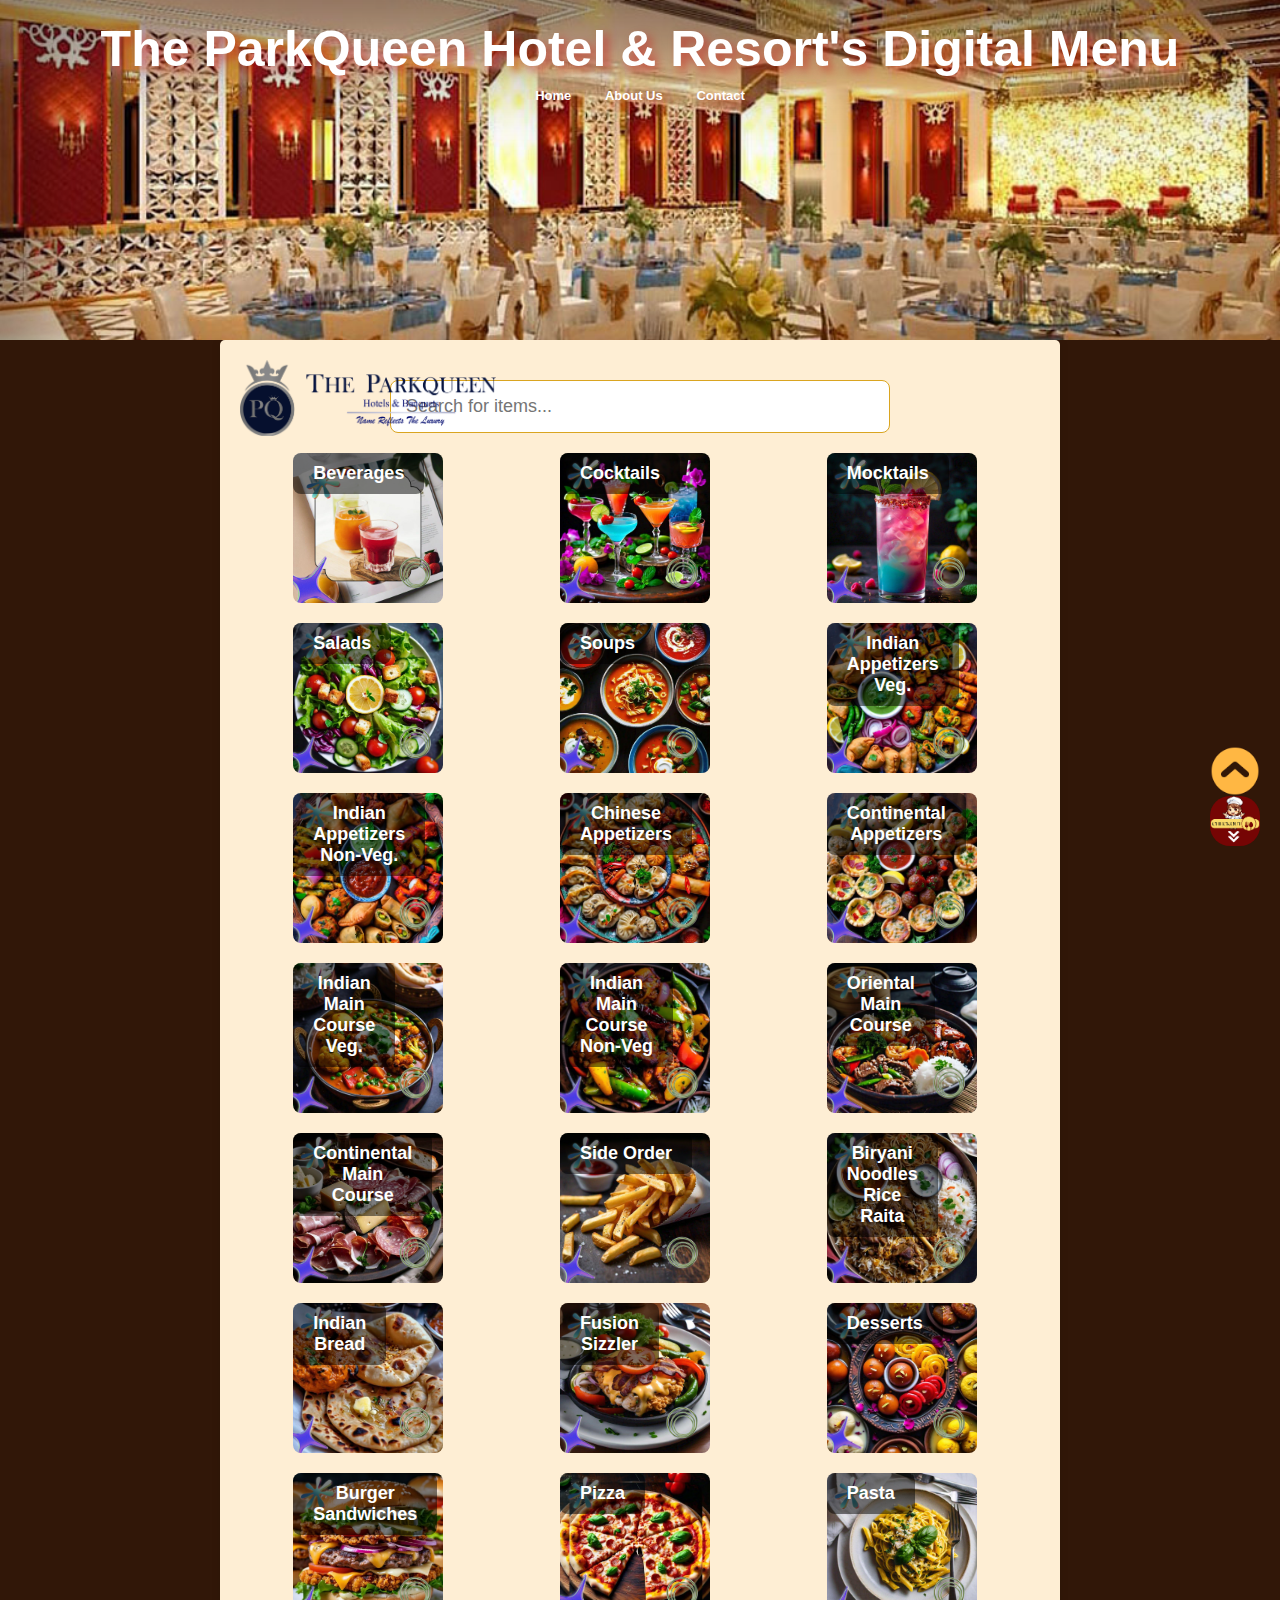
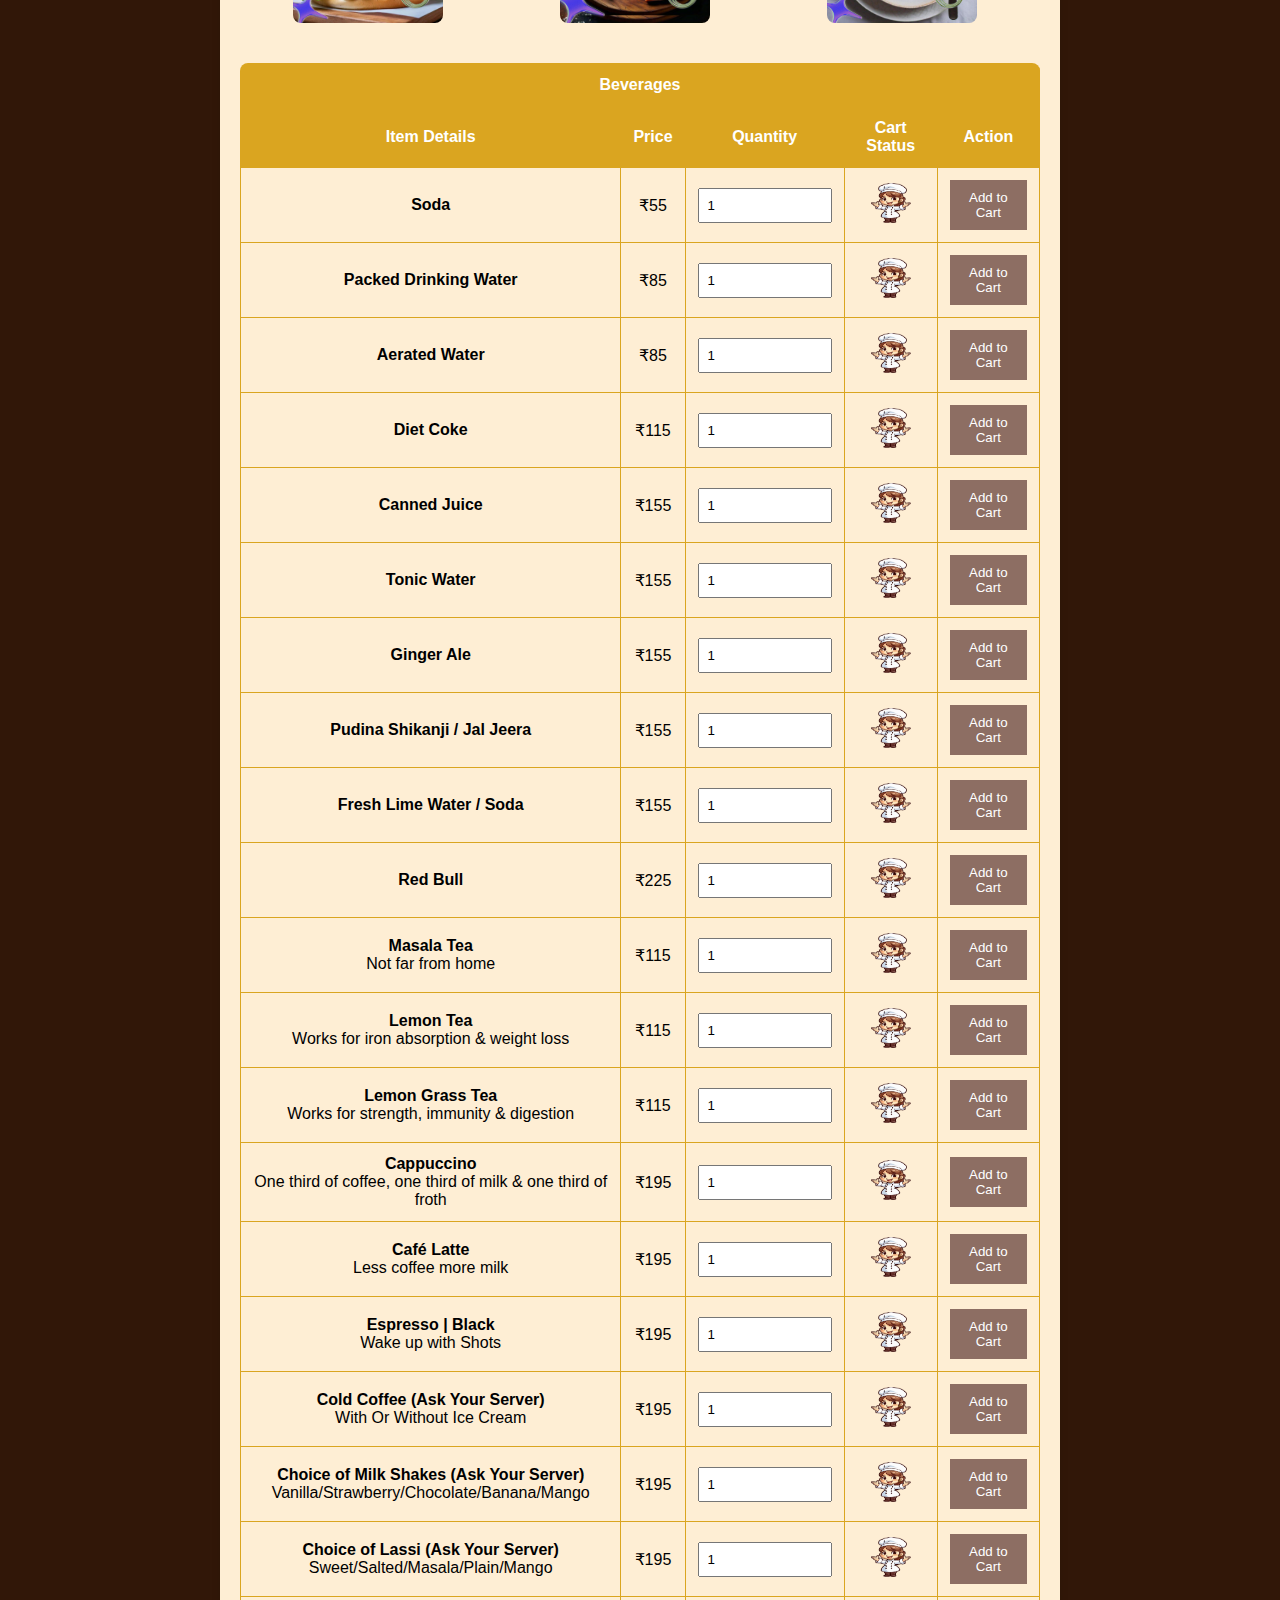
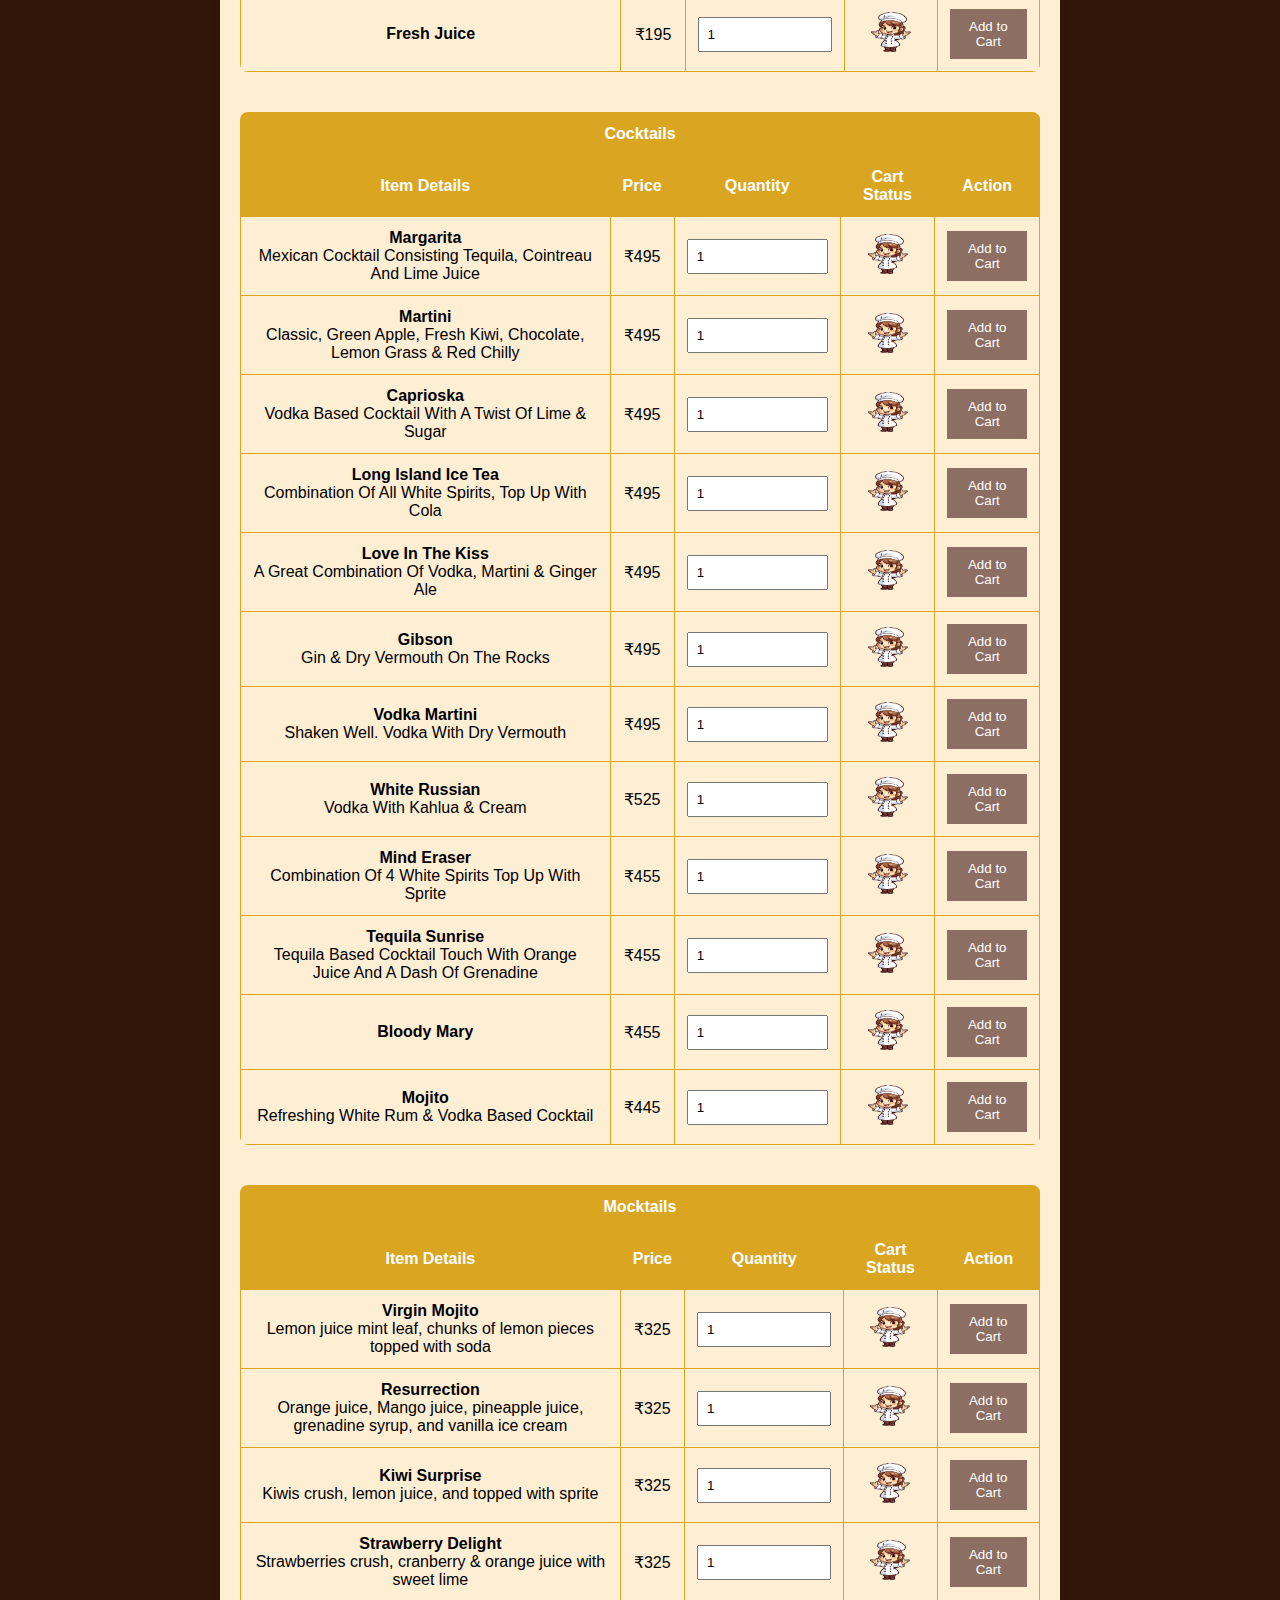
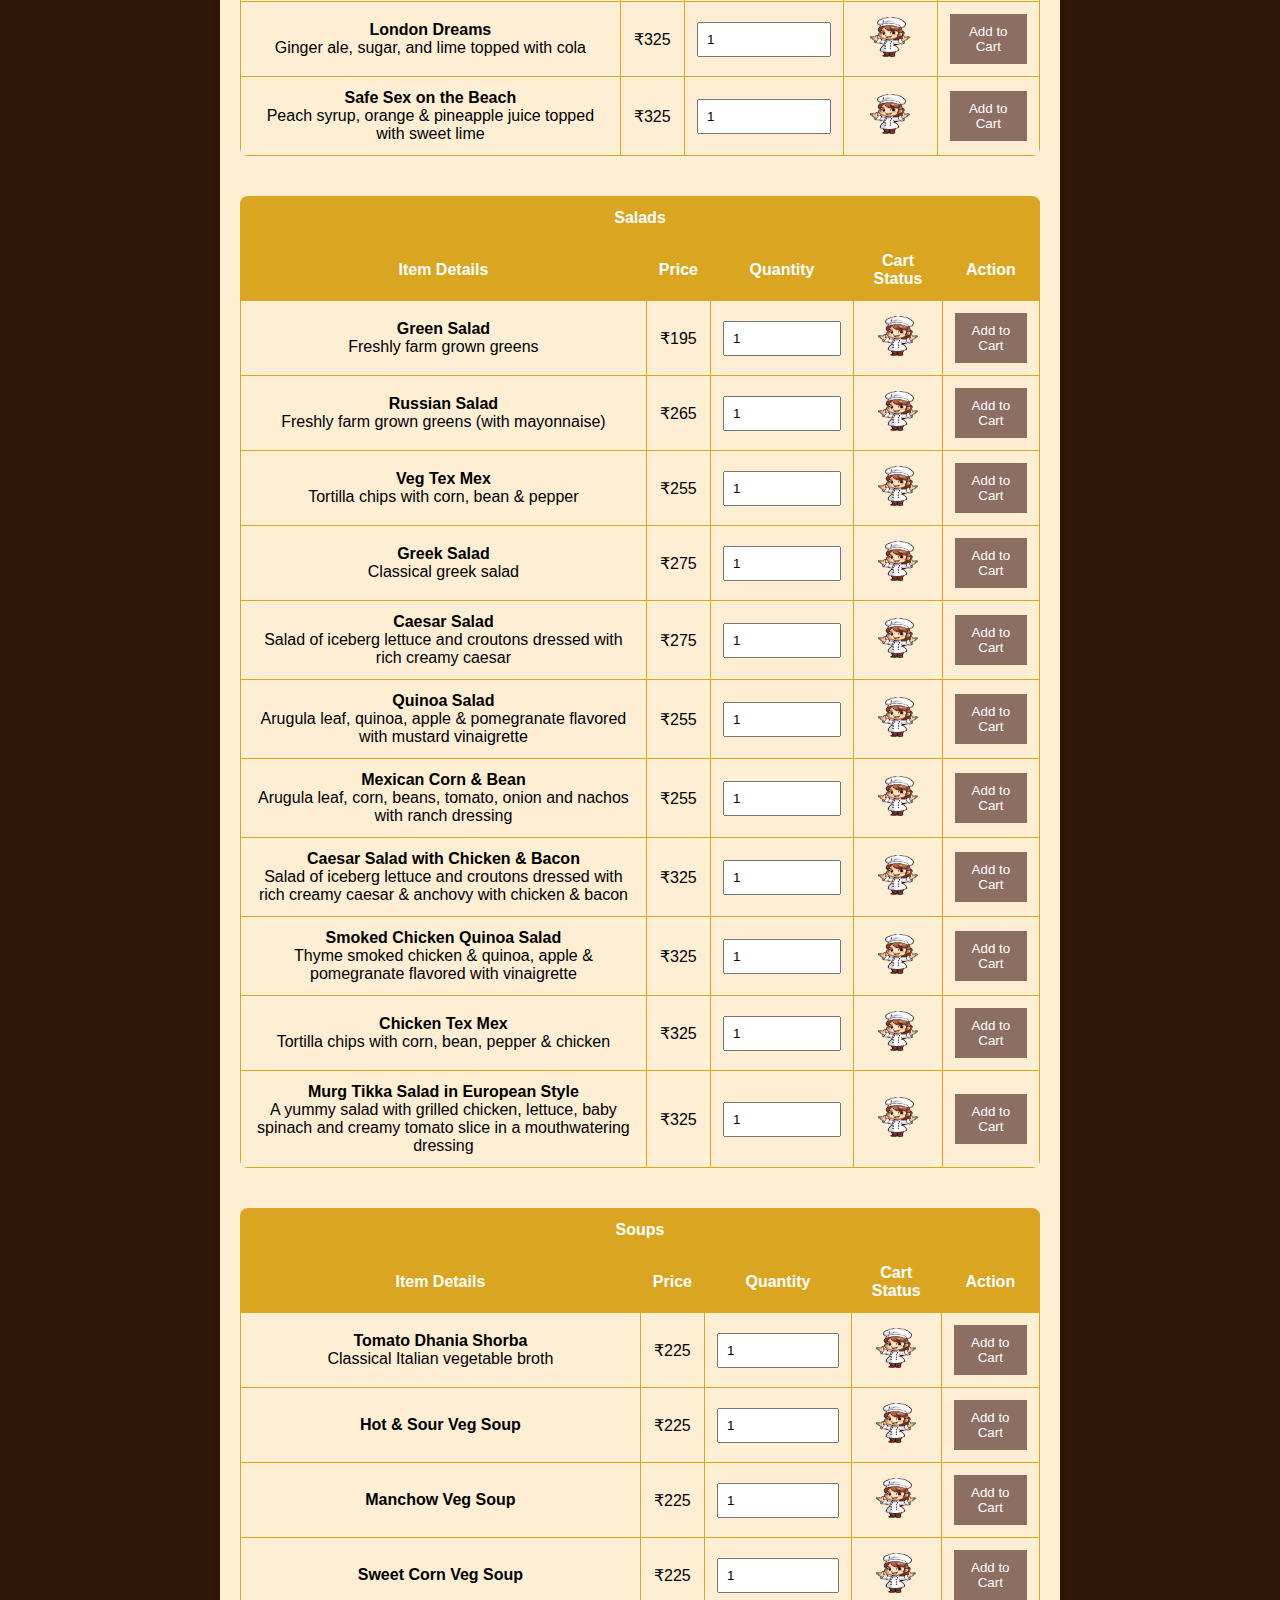
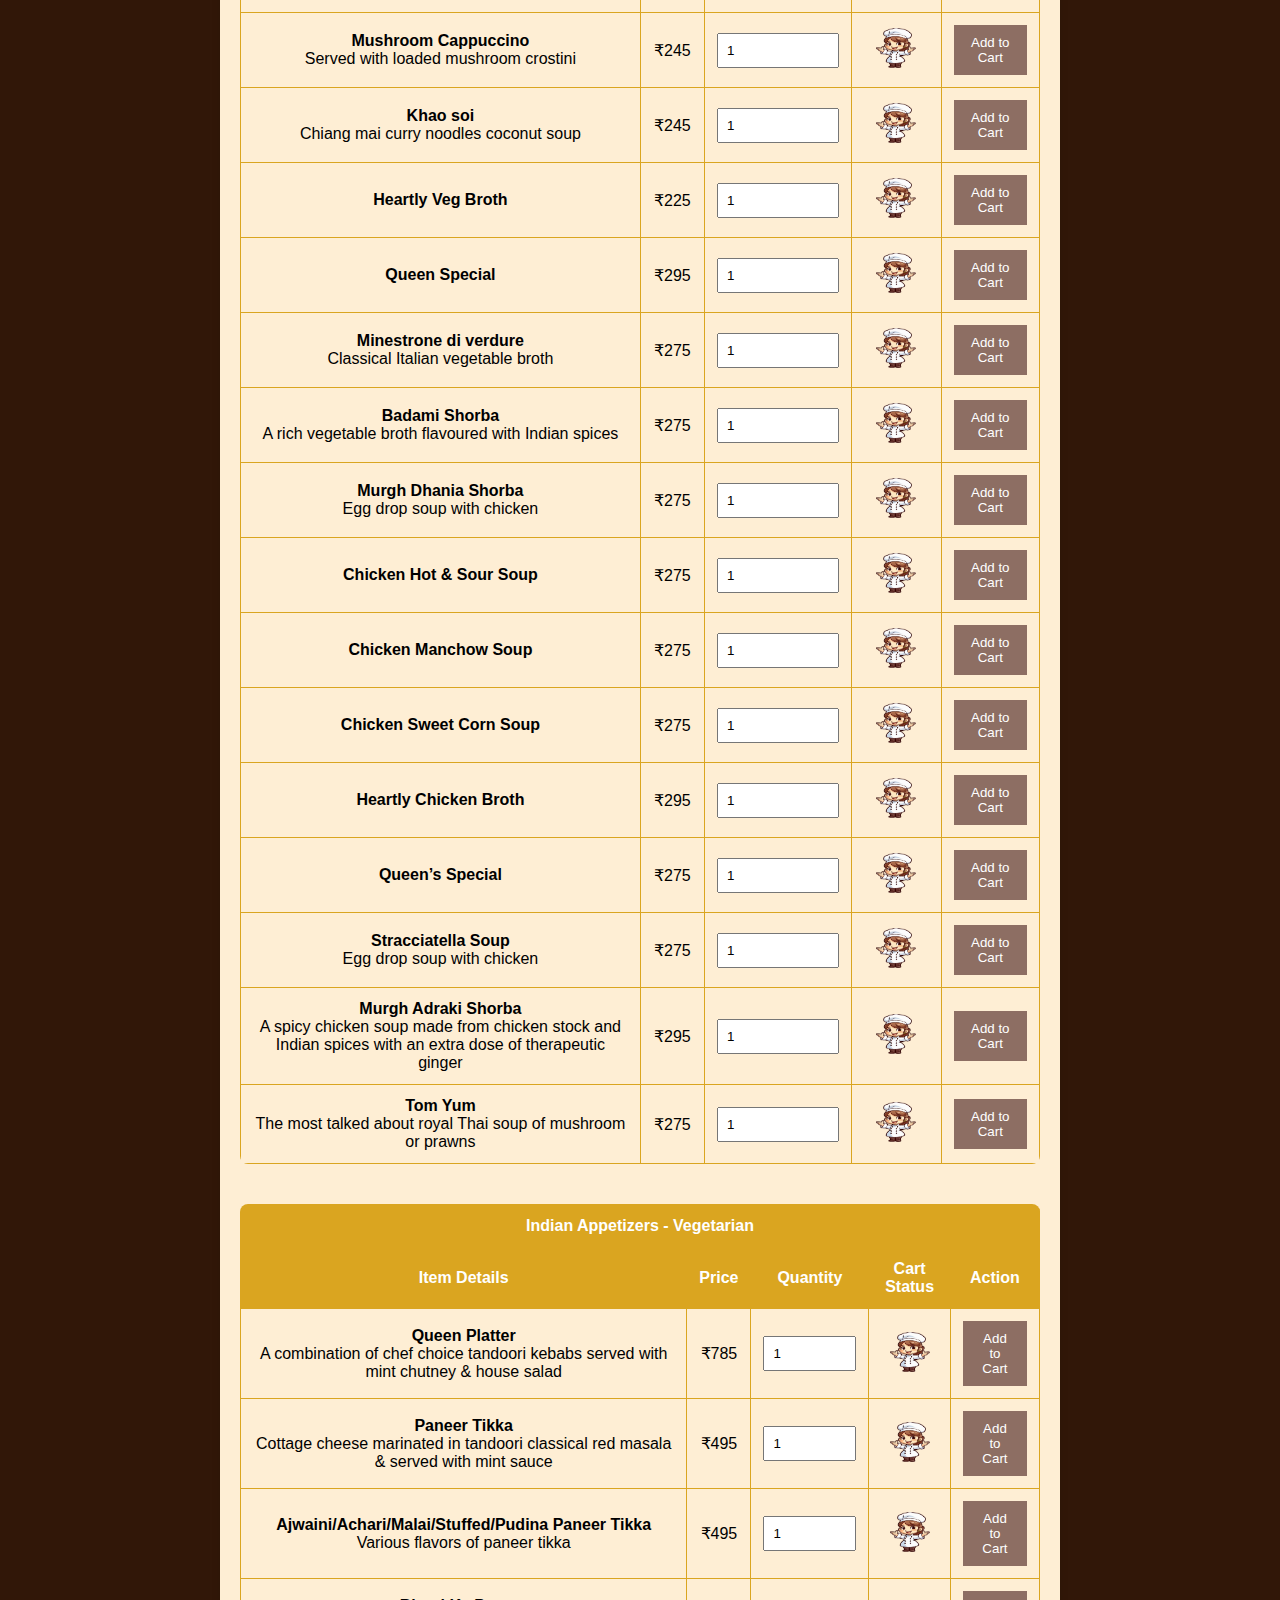
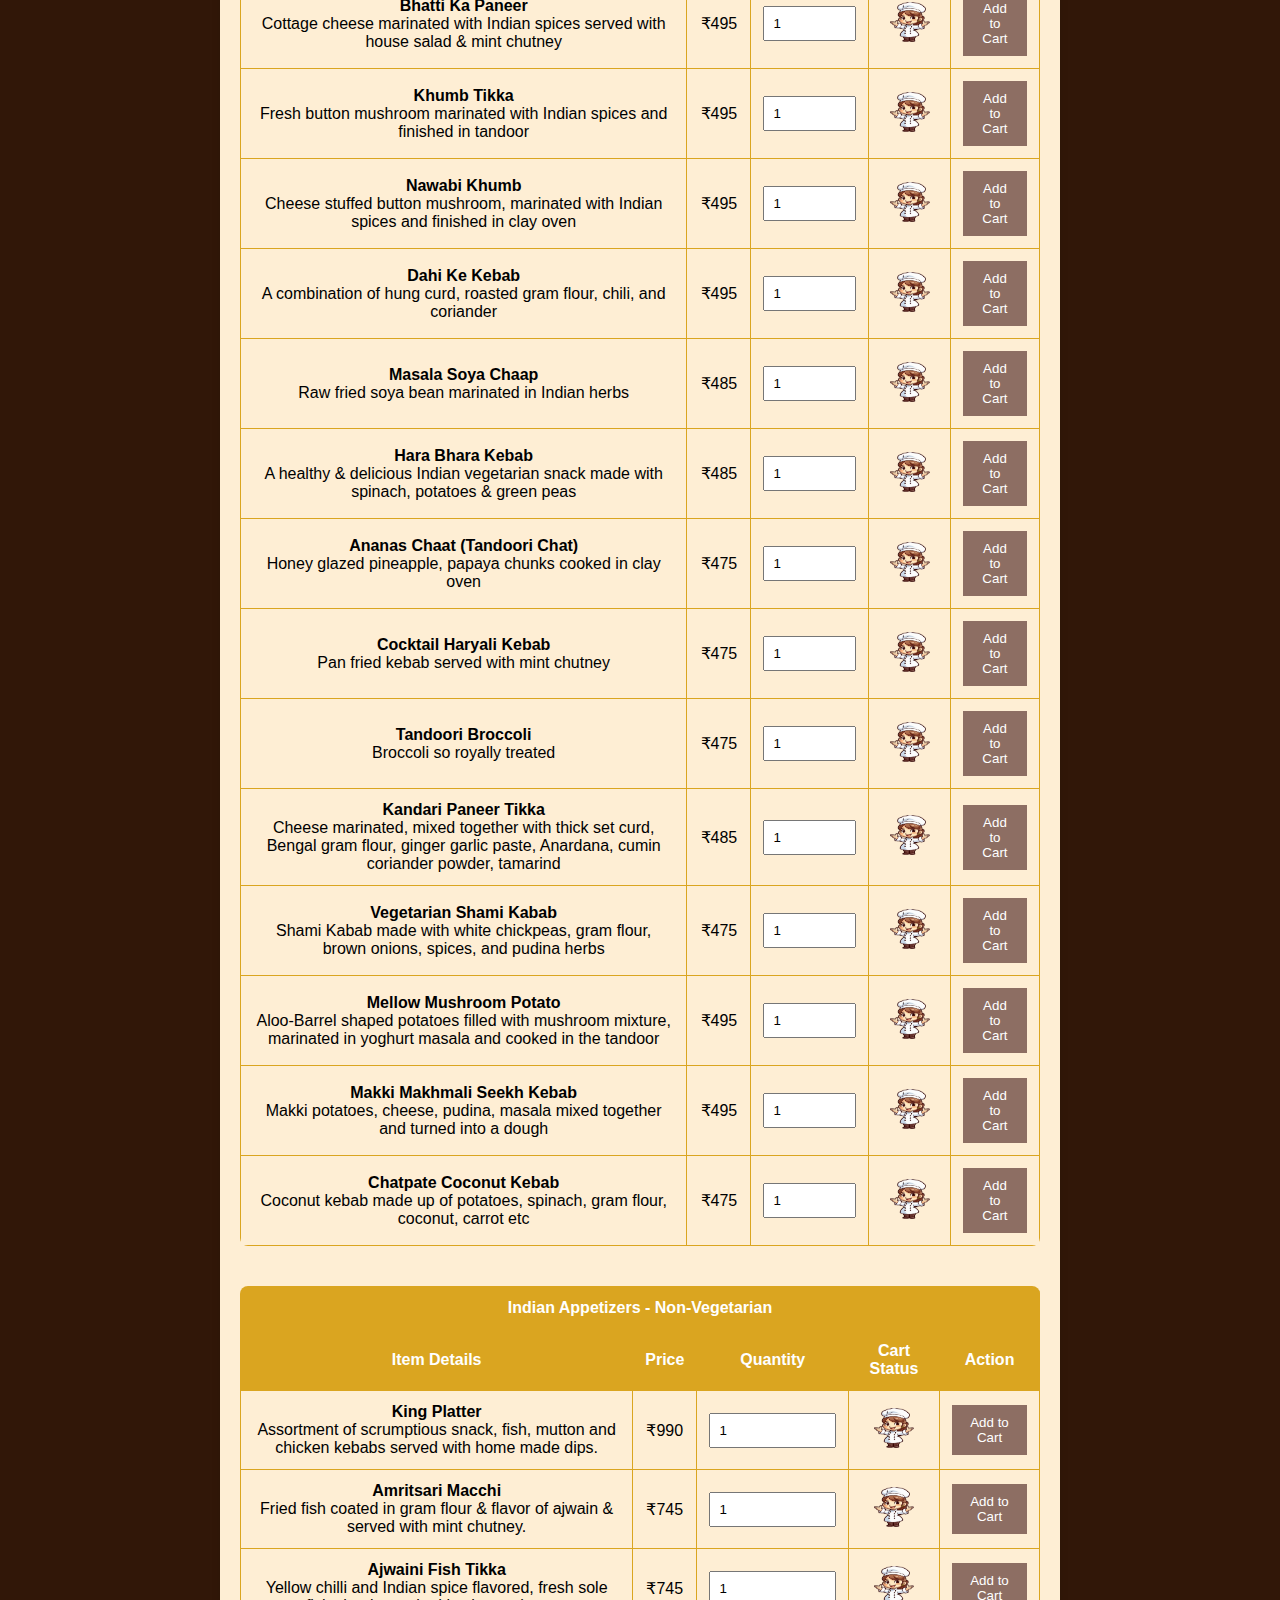
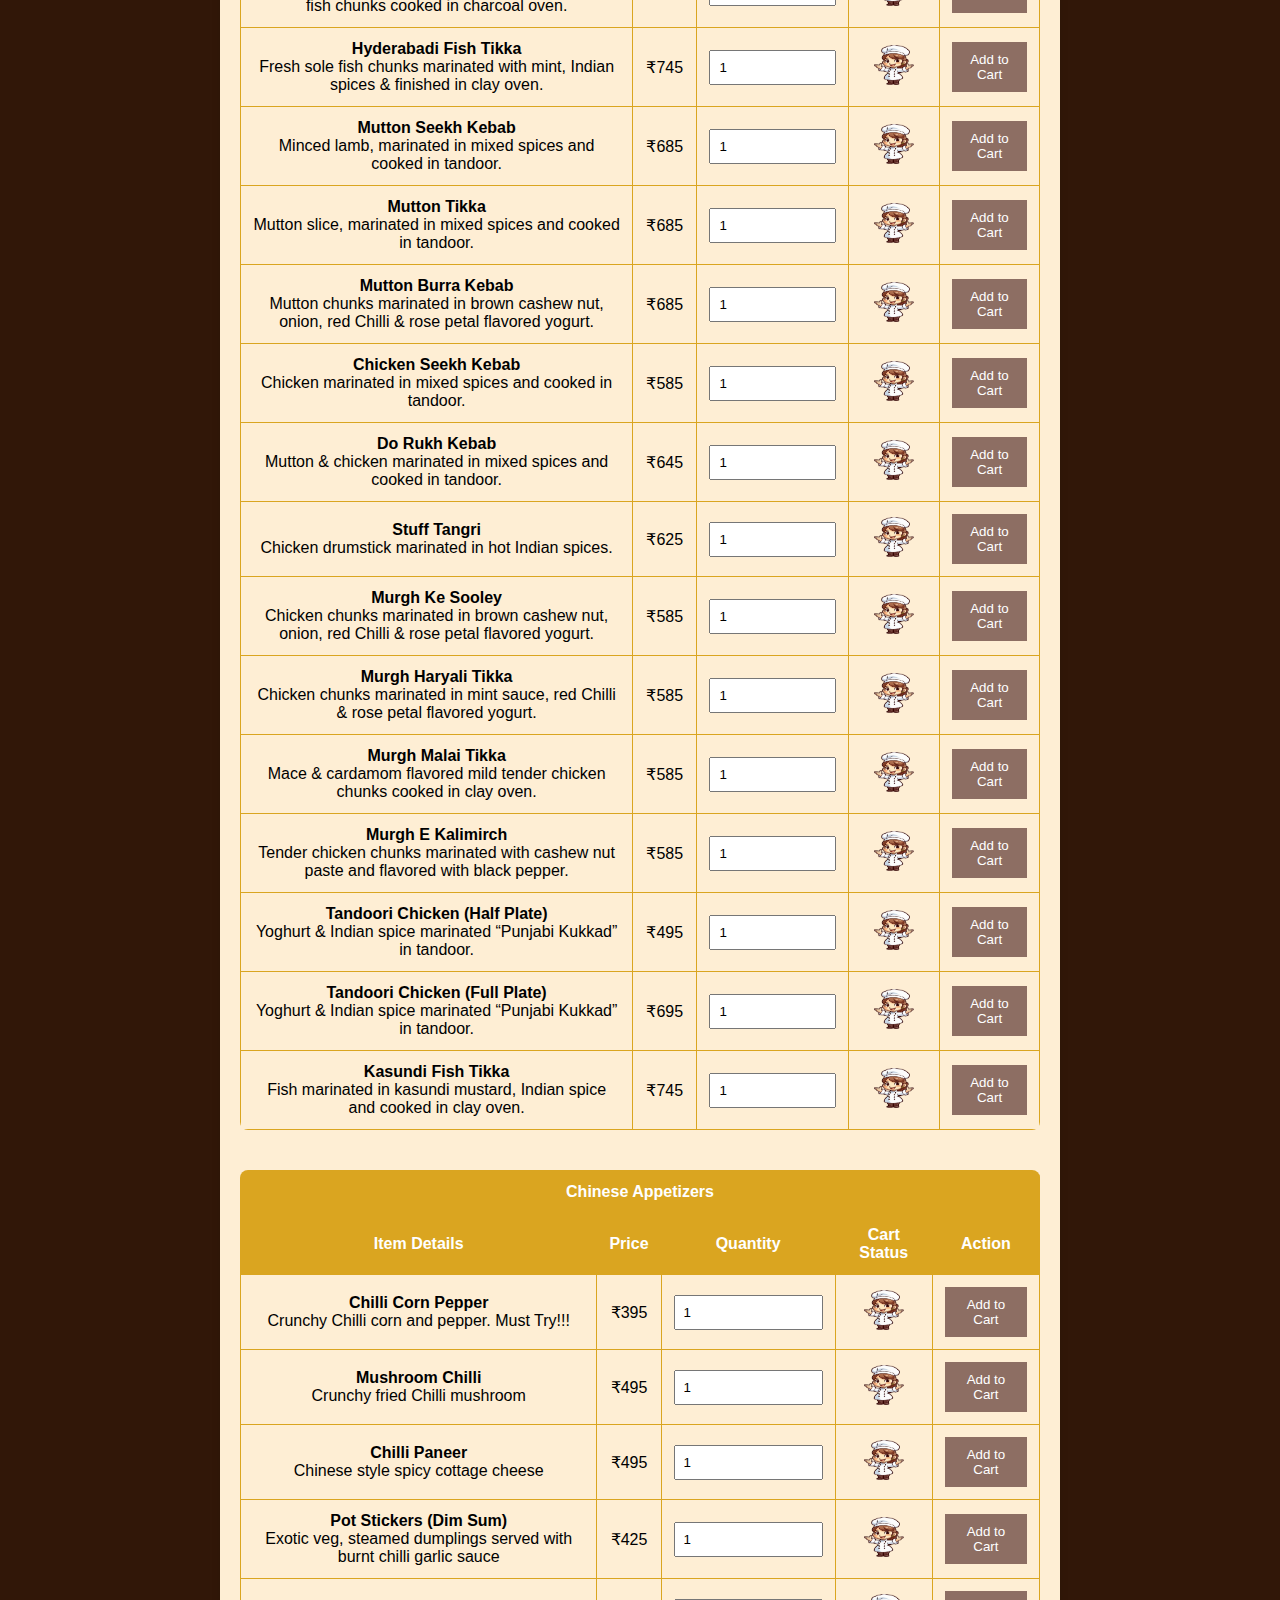
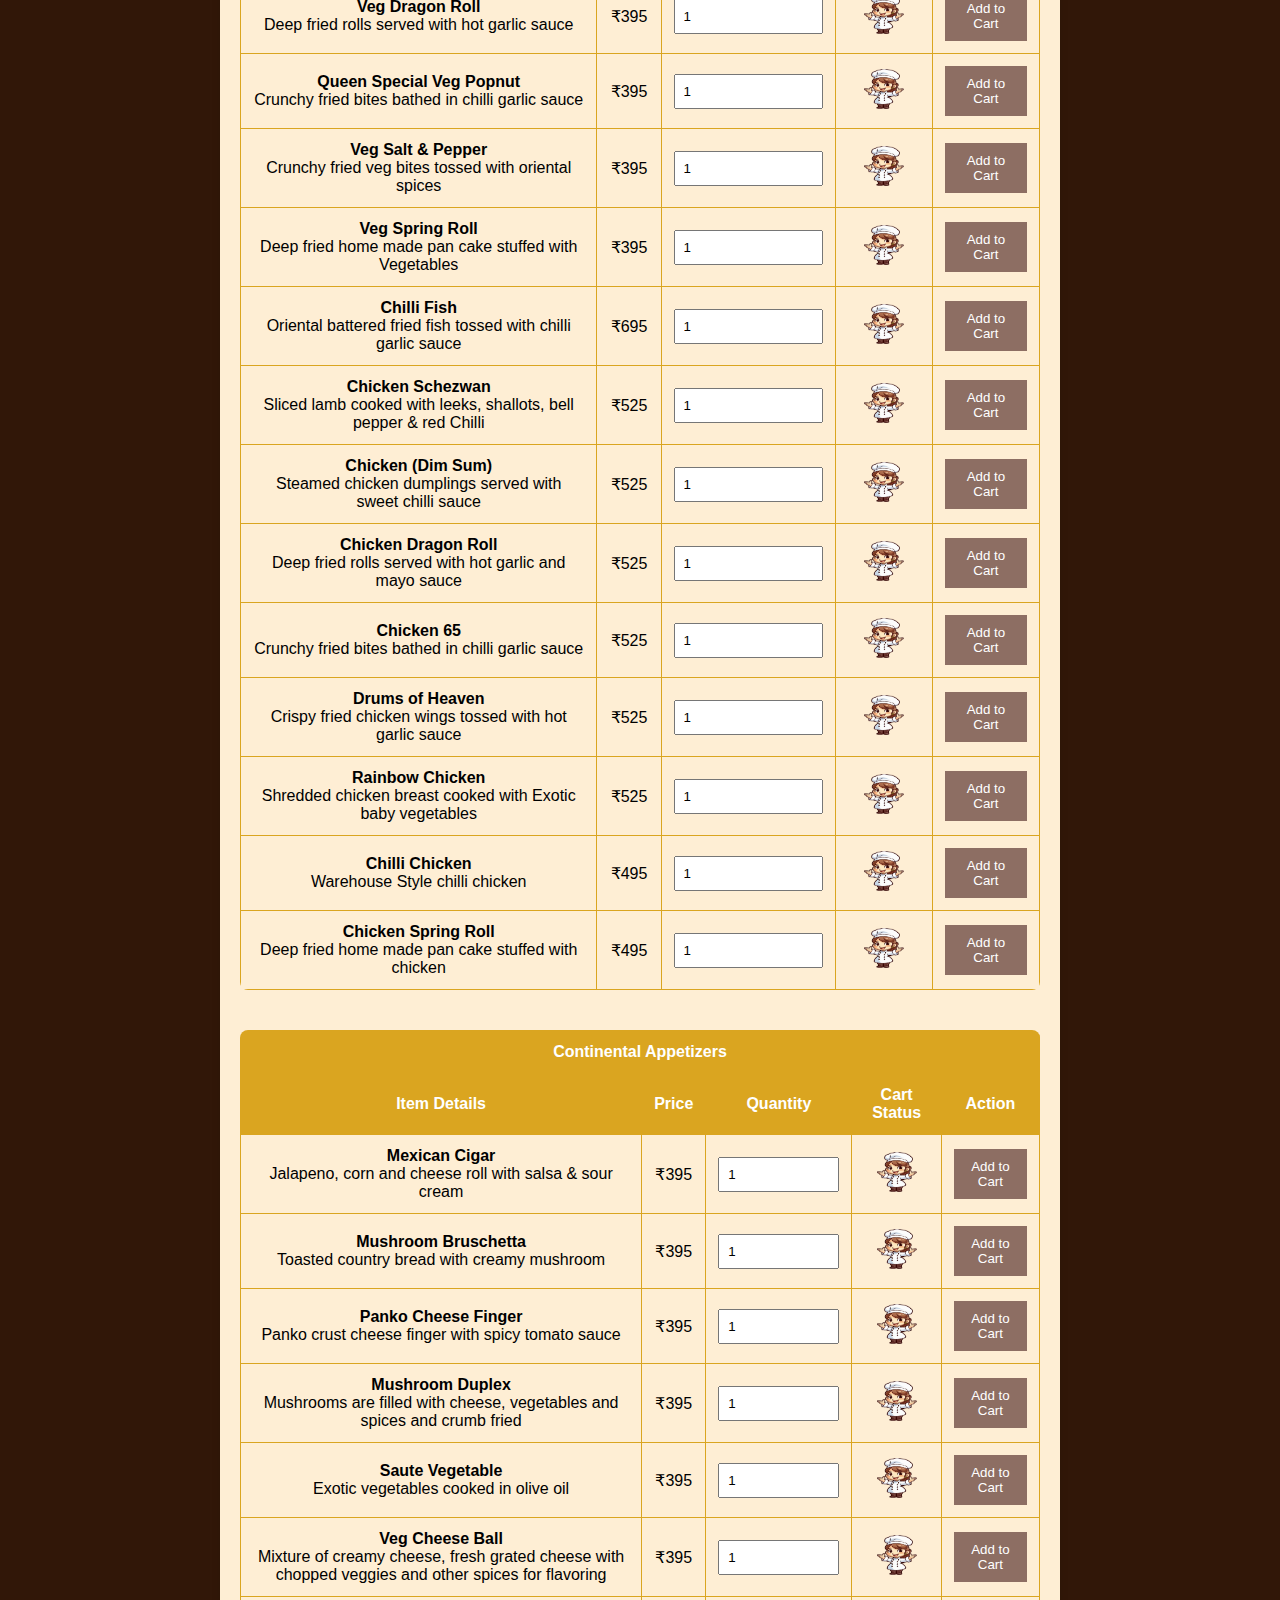
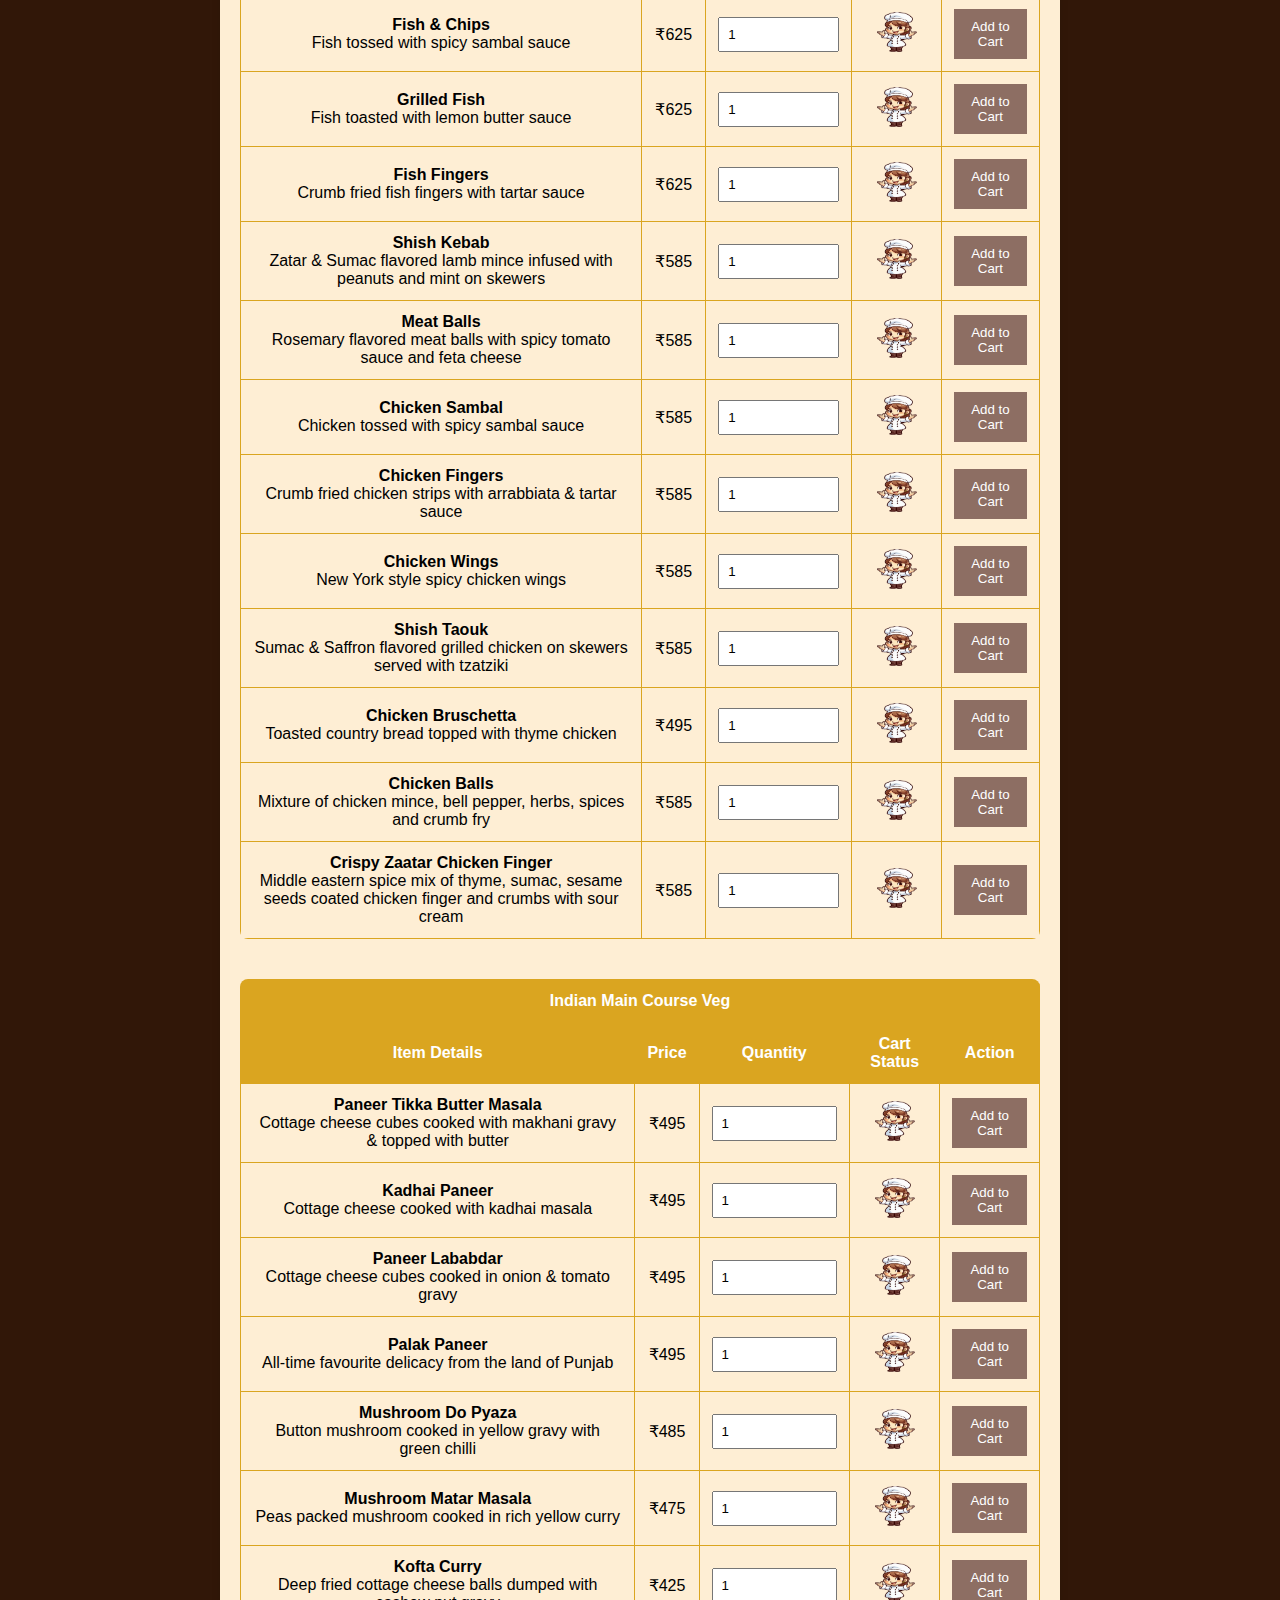
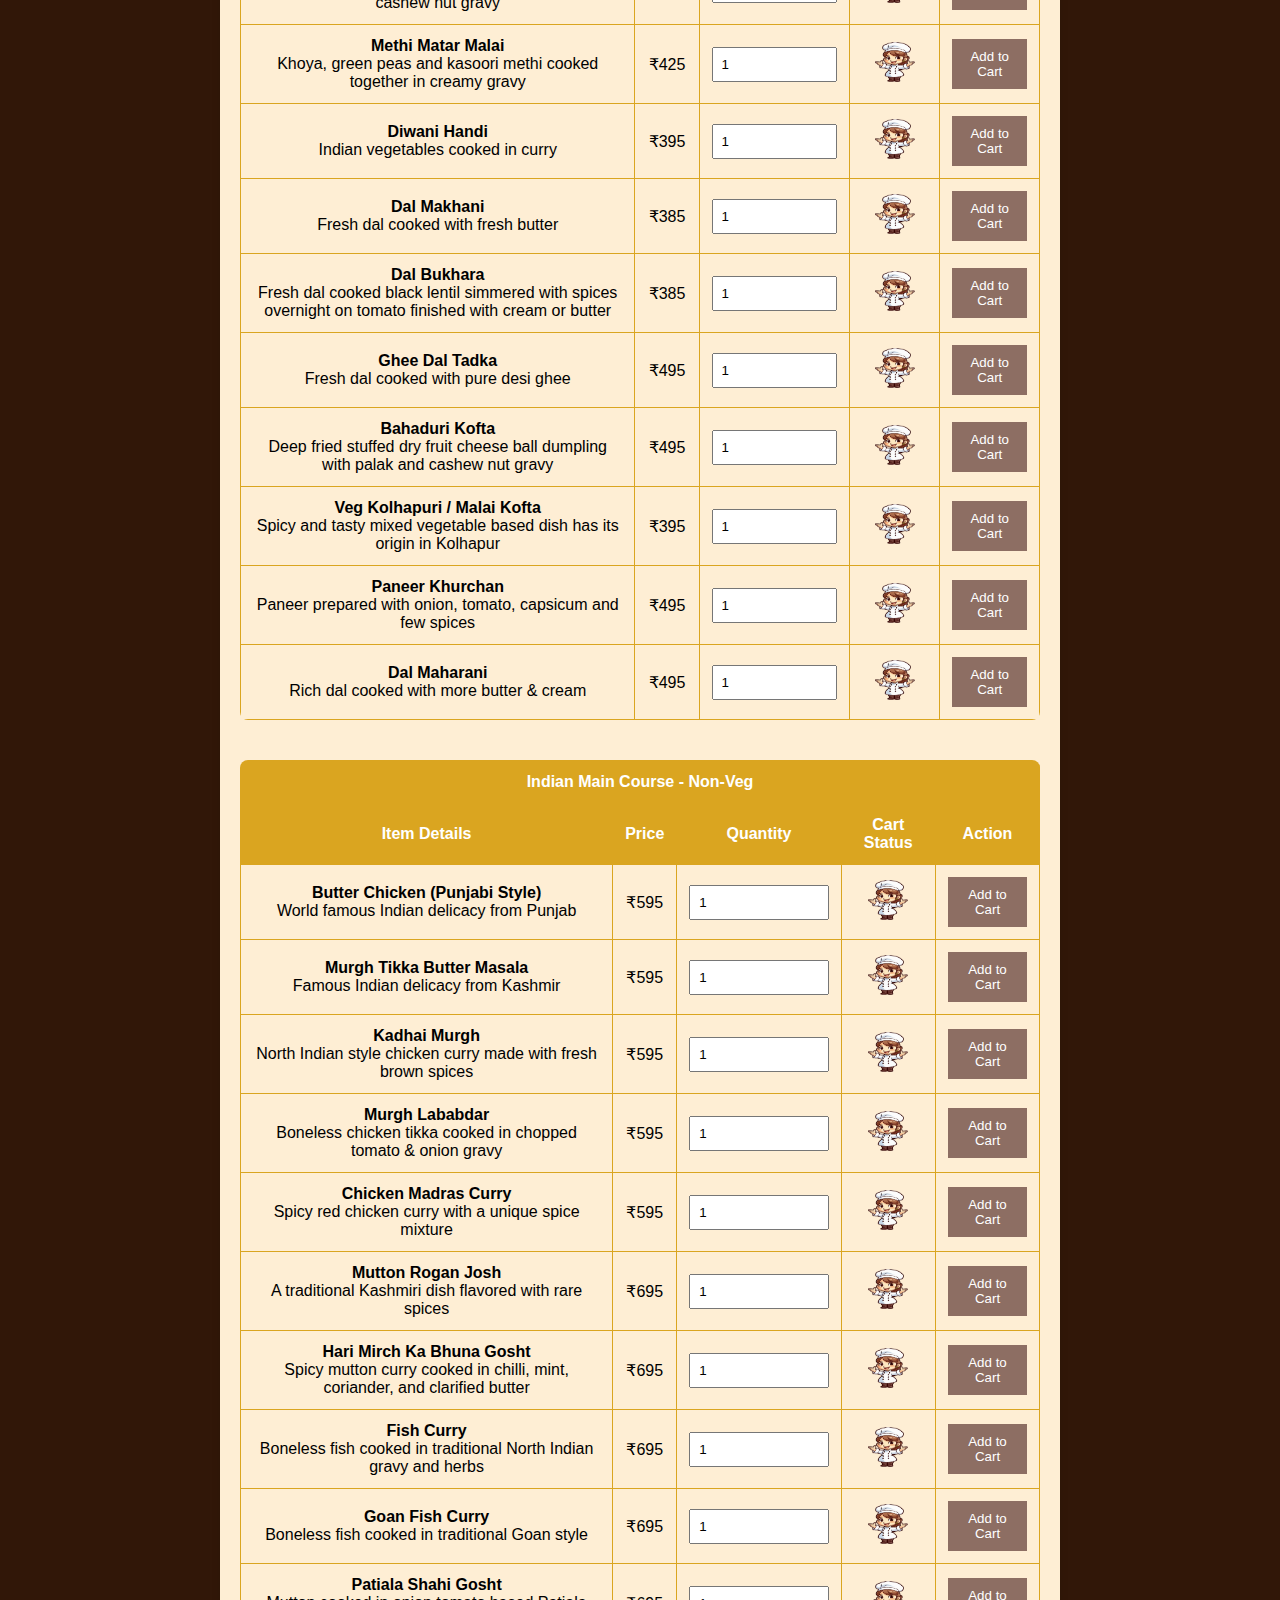
==== commit 85c38747: "28july1" ====
--- a/index.html
+++ b/index.html
@@ -74,7 +74,7 @@
     <div class="checkout">
         <a href="#checkoutForm"> <!-- Replace the href with your WhatsApp link -->
             <!-- You can use a WhatsApp icon image or any text/icon of your choice -->
-        <img src="images/checkouti.png" width="50" height="auto" style="border-radius: 40%;">
+        <img src="images/checkoutpng.png" width="50" height="auto" style="border-radius: 40%;">
       </a>
     </div>
     <header>
@@ -236,7 +236,7 @@
                         <td>₹55</td>
                         <td class="quantity"><input type="number" value="1" min="1"></td>
                         <td class="cart-status" id="status-S55"><img src="images/waiter.png" class="waiter"></td>
-                        <td><button onclick="addToCart('Soda', 55, 'S55')">Add to Cart</button></td>
+                        <td><button onclick="addToCart('Soda', 55, 'S55')">Add to Cart </button></td>
                     </tr>
                     <tr class="product-item" data-name="Packed Drinking Water" data-price="85" data-id="PDW85">
                         <td><b>Packed Drinking Water</b></td>
--- a/styles.css
+++ b/styles.css
@@ -246,8 +246,8 @@
 }
 
 .product-item img.waiter {
-    width: 20px;
-    height: 20px;
+    width: 40px;
+    height: 40px;
 }
 @media screen and (max-width: 768px) {
     table, thead, tbody, th, td, tr {
@@ -261,13 +261,13 @@
     }
 
     tr {
-        border: 1px solid #DAA520;
+        border: 0px solid #DAA520;
         margin-bottom: 10px;
     }
     
     td {
         border: none;
-        border-bottom: 1px solid #DAA520;
+        border-bottom: 0px solid #DAA520;
         position: relative;
         padding-left: 50%;
         text-align: left;
@@ -408,17 +408,7 @@
     background-color: #311708; /* Light background color */
 }
 
-.container {
-    max-width: 1200px;
-    margin: 0 auto;
-    padding: 20px;
-    background-color: #fff; /* White background for content */
-    box-shadow: 0 0 10px rgba(0, 0, 0, 0.1); /* Subtle box shadow for container */
-}
-
-h1, h2, h3 {
-    color: #333; /* Dark text color */
-}
+
 
 /* Styling for the product list */
 #productList {
@@ -429,14 +419,8 @@
     gap: 20px;
 }
 
-      /* Search Bar */
-      #searchBar {
-        margin: 20px;
-        padding: 10px;
-        width: calc(100% - 40px);
-        font-size: 16px;
-        box-sizing: border-box;
-    }
+    
+  
 #productList li {
     background-color: #fff;
     padding: 20px;
@@ -453,11 +437,7 @@
     height: auto;
     margin-bottom: 10px;
 }
-.container {
-    max-width: 800px;
-    margin: 0 auto;
-    padding: 20px;
-}
+
 
 #productTable {
     width: 100%;
@@ -489,9 +469,7 @@
     cursor: pointer;
 }
 
-#productTable button:hover {
-    background-color: #45a049;
-}
+
 #productTable img {
     max-width: 100%;
     height: auto;
@@ -506,16 +484,17 @@
 
 
 button {
-    background-color: #007bff; /* Blue button color */
-    color: #fff;
+    background-color: #8d6e63; /* Blue button color */
+    color: #ffffff;
     border: none;
-    padding: 10px 20px;
+    padding: 10px 15px;
     cursor: pointer;
     transition: background-color 0.3s ease;
 }
 
 button:hover {
-    background-color: #0056b3; /* Darker blue on hover */
+    background-color: gold; /* Darker blue on hover */
+    color: #0a2c12;
 }
 
 /* Styling for the cart */
@@ -529,7 +508,7 @@
 }
 
 #cartItems li {
-    background-color: #fff;
+    background-color: #FEEED4;
     padding: 10px;
     margin-bottom: 10px;
     box-shadow: 0 0 5px rgba(233, 229, 229, 0.1);
@@ -557,13 +536,6 @@
     border-radius: 4px;
 }
 
-form button {
-    background-color: #28a745; /* Green button color */
-}
-
-form button:hover {
-    background-color: #218838; /* Darker green on hover */
-}
 
  /* Zoom Effect */
  .zoom {
@@ -659,77 +631,26 @@
     }
 }
 
-main {
-    margin: 20px 0 80px 0; /* Adjust bottom margin to ensure main content is not overlapped by nav */
-}
-
-/* Header, footer, and main styling */
-header, footer {
-    background-color: #000000;
-    color: white;
-    padding: 5px 10px;
-    text-align: center;
-    font-family: 'Gill Sans', 'Gill Sans MT' 
-    
-    
-}
-
-header h1, footer p {
-    margin: 5px 0;
-    
-    color: #ffffff;
-}
-
-nav {
-    margin: 10px 0;
-}
-
-nav a {
-    color: white;
-    margin: 0 15px;
-    text-decoration: none;
-}
-
-nav a:hover {
-    text-decoration: underline;
-}
-
-main {
-    padding: 20px;
-    background-color: #ffffff;
-    border-radius: 5px;
-    box-shadow: 0 0 10px rgba(0, 0, 0, 0.1);
-    margin: 20px;
-}
-
-#about {
-    margin: 20px 0;
-}
+
+
+
+
+
+
 
 .container {
     max-width: 800px;
     margin: 0 auto;
     padding: 20px;
-    background-color: #ffffff;
+   
+    background-color: #FEEED4;
     border-radius: 5px;
     box-shadow: 0 0 10px rgba(0, 0, 0, 0.1);
 }
 
-hr {
-    border: 3px solid #004080;
-    width: 90px;
-    margin: 10px 0;
-    text-align: center;
-}
-.logo{
-    width: 100px;
-    height: 100px;
-    margin-top: 40px;
-}
+
 @media (max-width: 768px) {
-    .logo {width: auto;
-        height: auto;
-        }
+  
 
 
    .waiter {
@@ -816,15 +737,16 @@
         margin-bottom: 10px;
     }
 
-    .product-item button {
+    /* .product-item button {
         width: calc(100% - 20px);
         margin-bottom: 10px;
-        background-color: #4CAF50;
-        color: white;
+        background-color: cadetblue;
+       
+        color: goldenrod;
         border: none;
         cursor: pointer;
         padding: 8px 16px;
-    }
+    } */
 
     /* Adjust padding and margins for better spacing */
     .product-item {
@@ -852,7 +774,7 @@
         }
     
         .product-item .quantity input {
-            width: calc(100% - 20px);
+            width: calc(100% - 200px);
             margin-right: 10px;
             margin-bottom: 10px;
         }
@@ -928,4 +850,22 @@
     .waiter {
             margin: 0 auto;
             }
-  +  .notes{
+    color:white;
+  }
+  .dark-mode {
+    background-color: #333;
+    color: #f8f8f8;
+}
+.toggle-button {
+    position: fixed;
+    top: 10px;
+    right: 10px;
+    cursor: pointer;
+}
+.toggle-lang-button {
+    position: fixed;
+    top: 50px;
+    right: 10px;
+    cursor: pointer;
+}